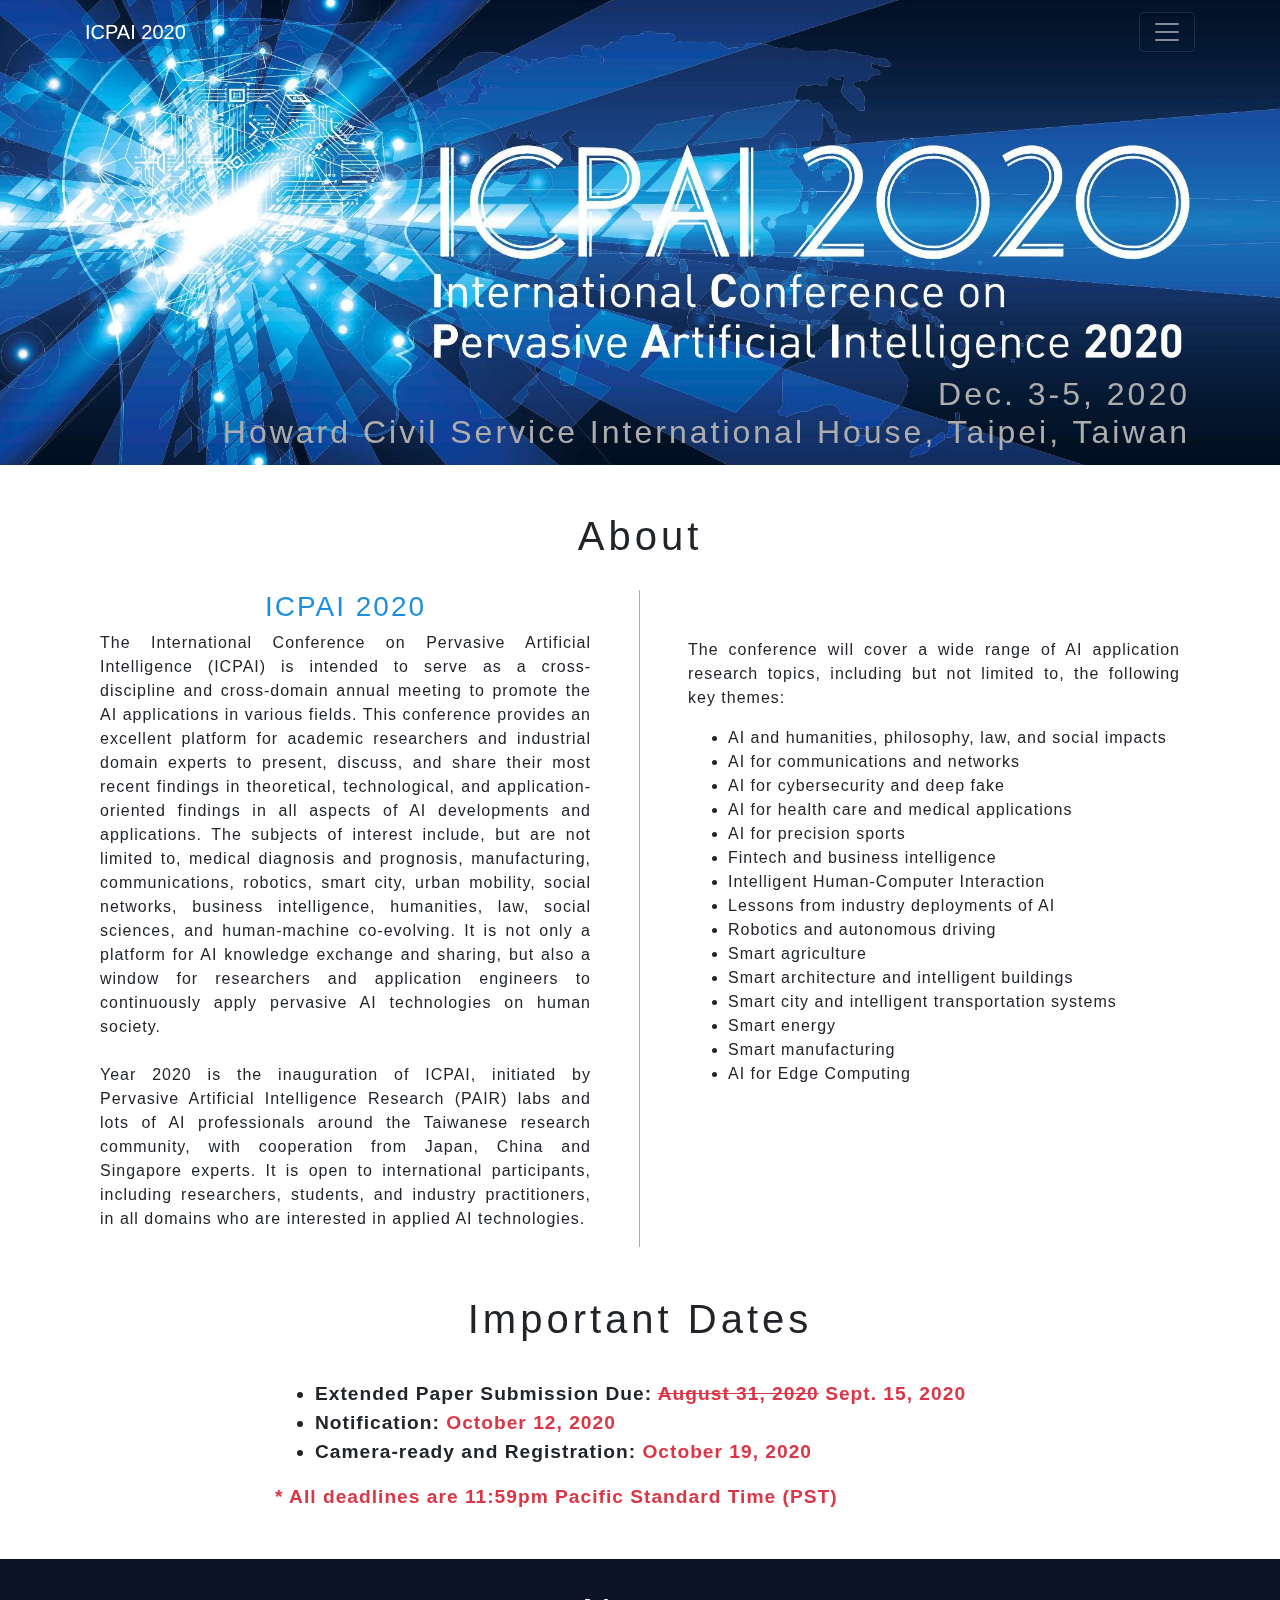
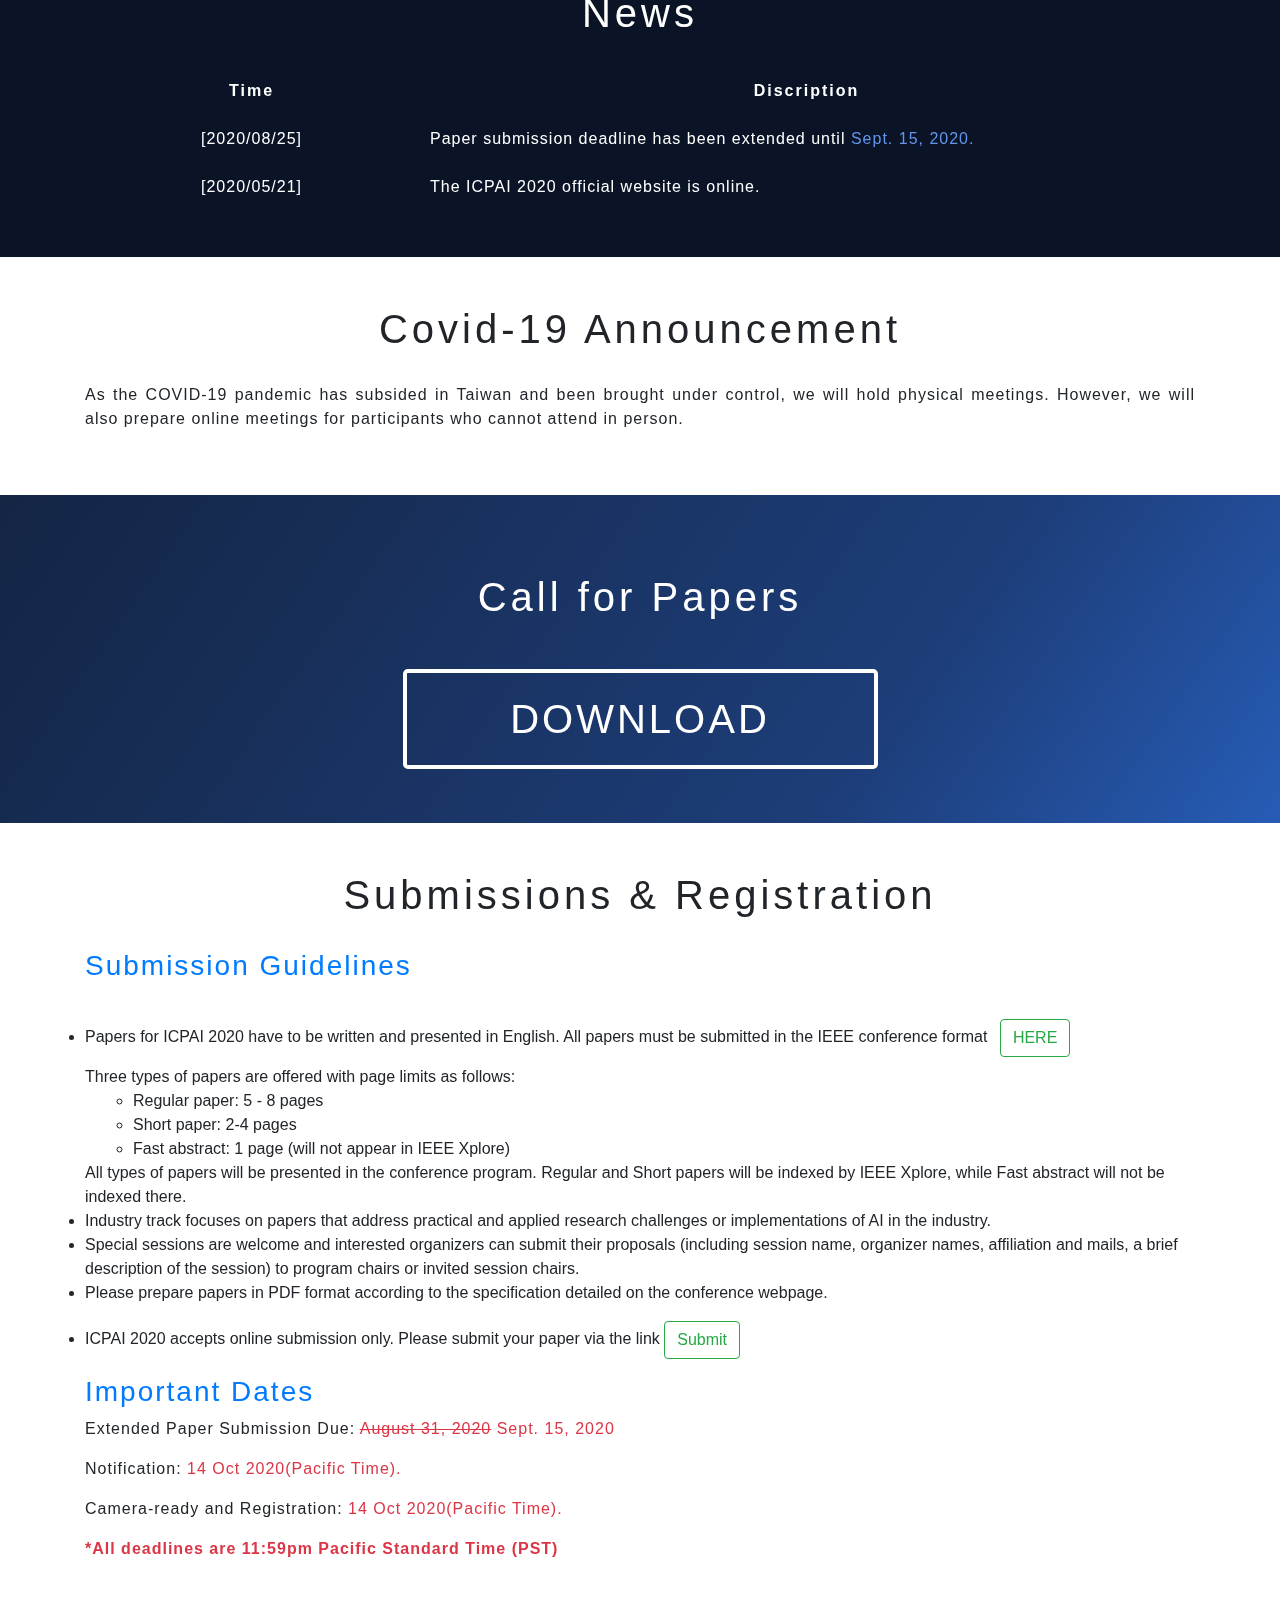
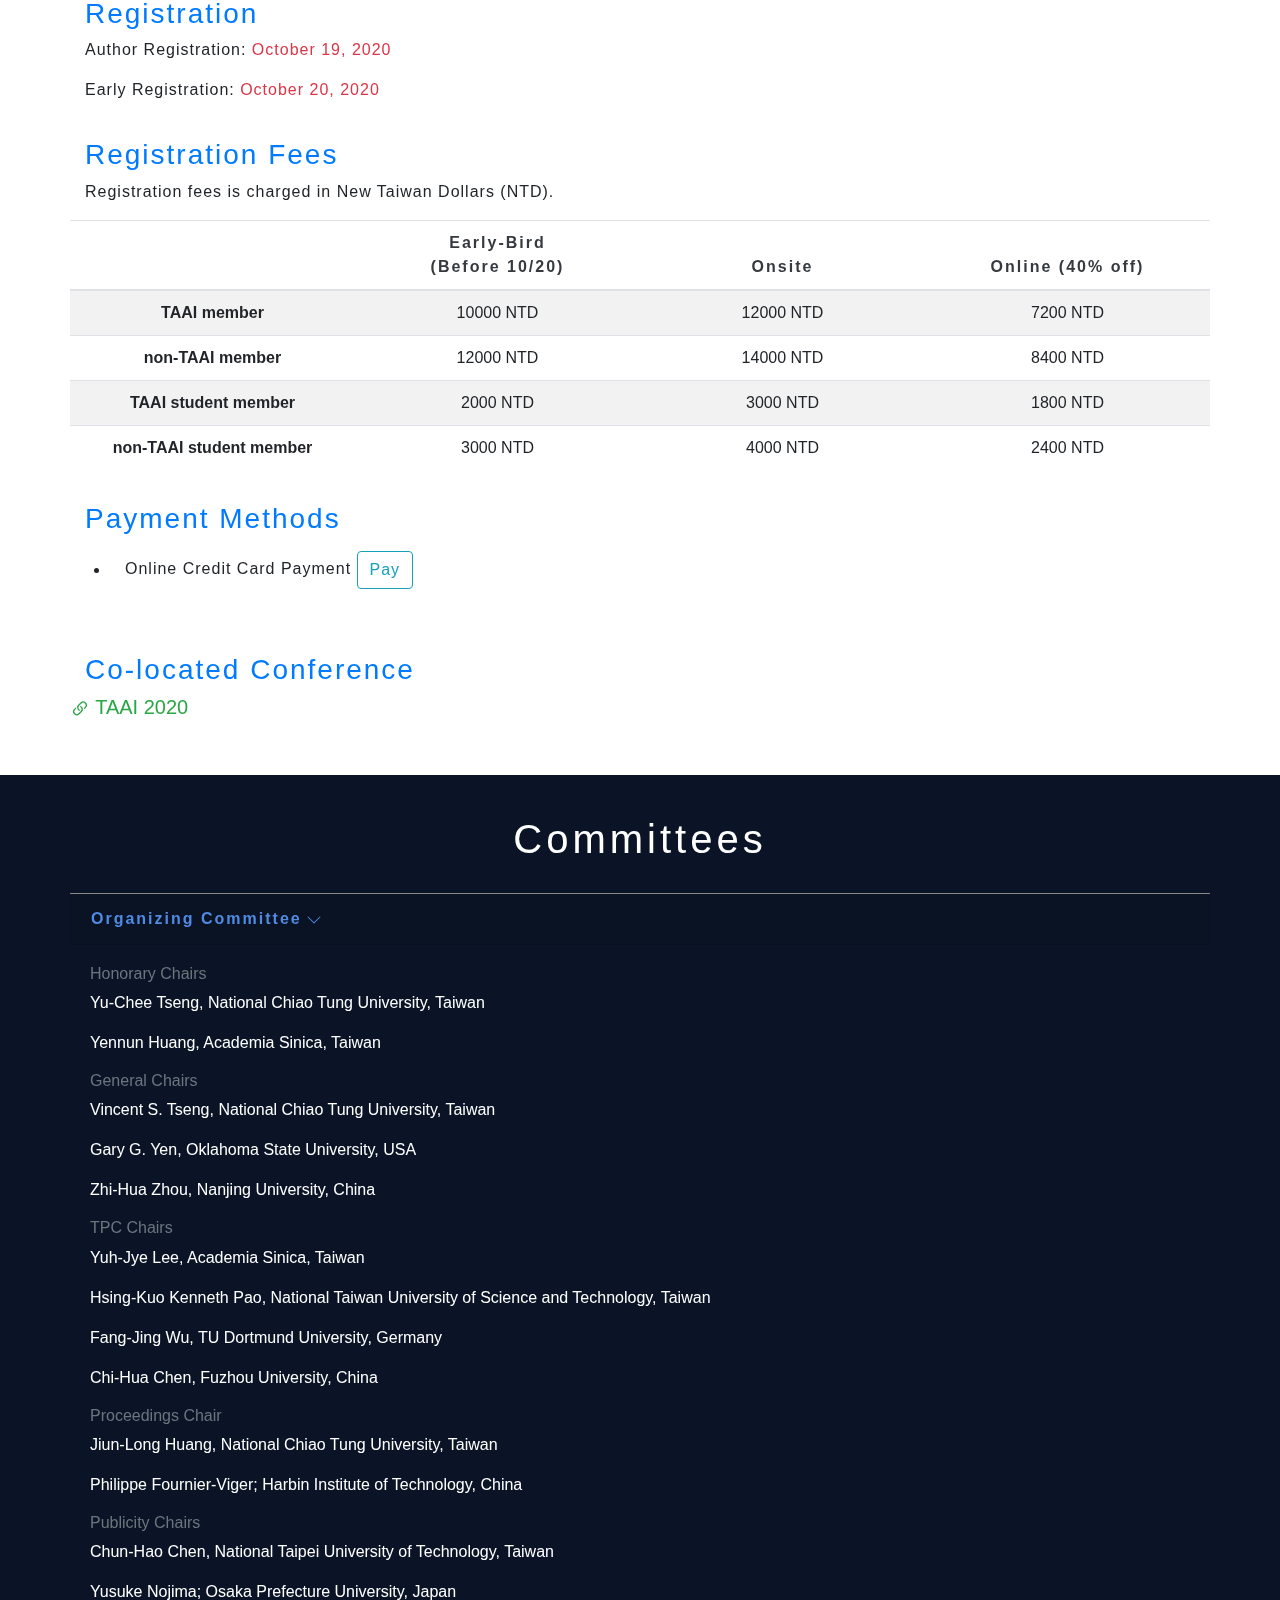
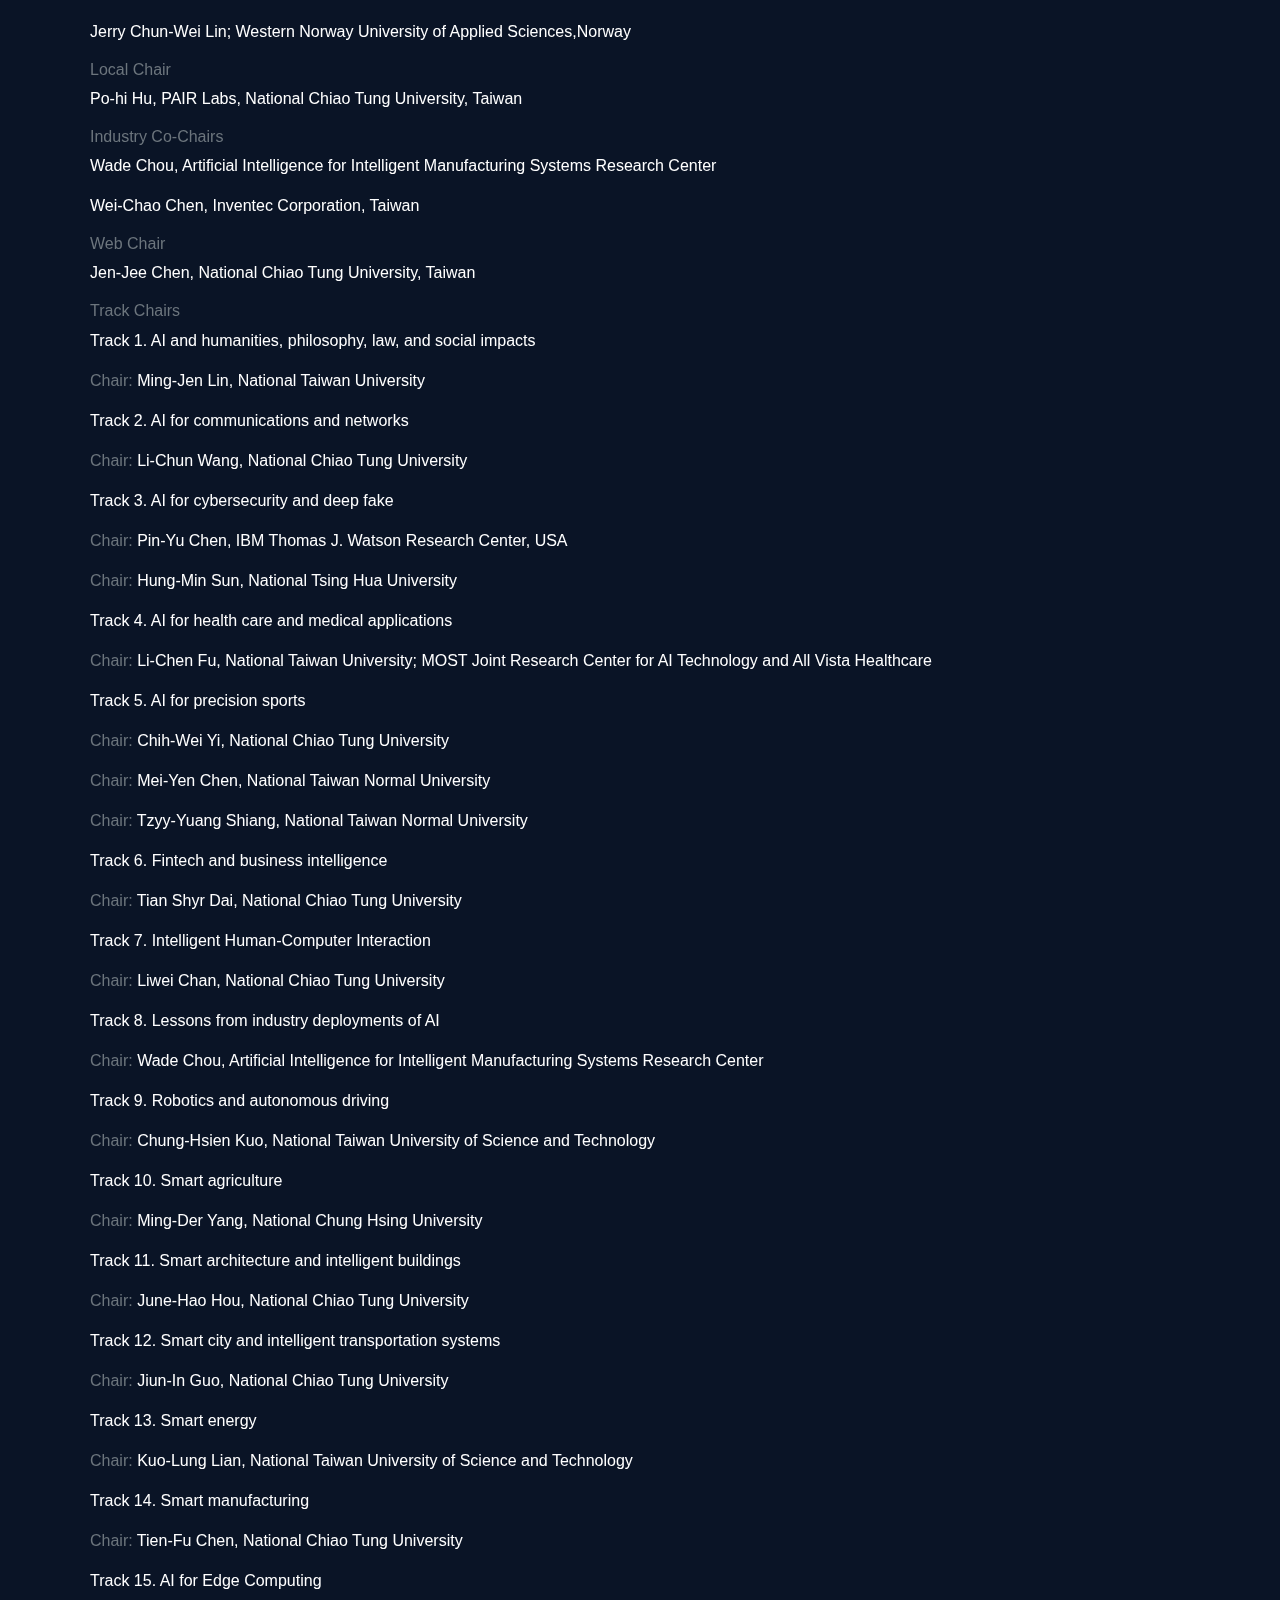
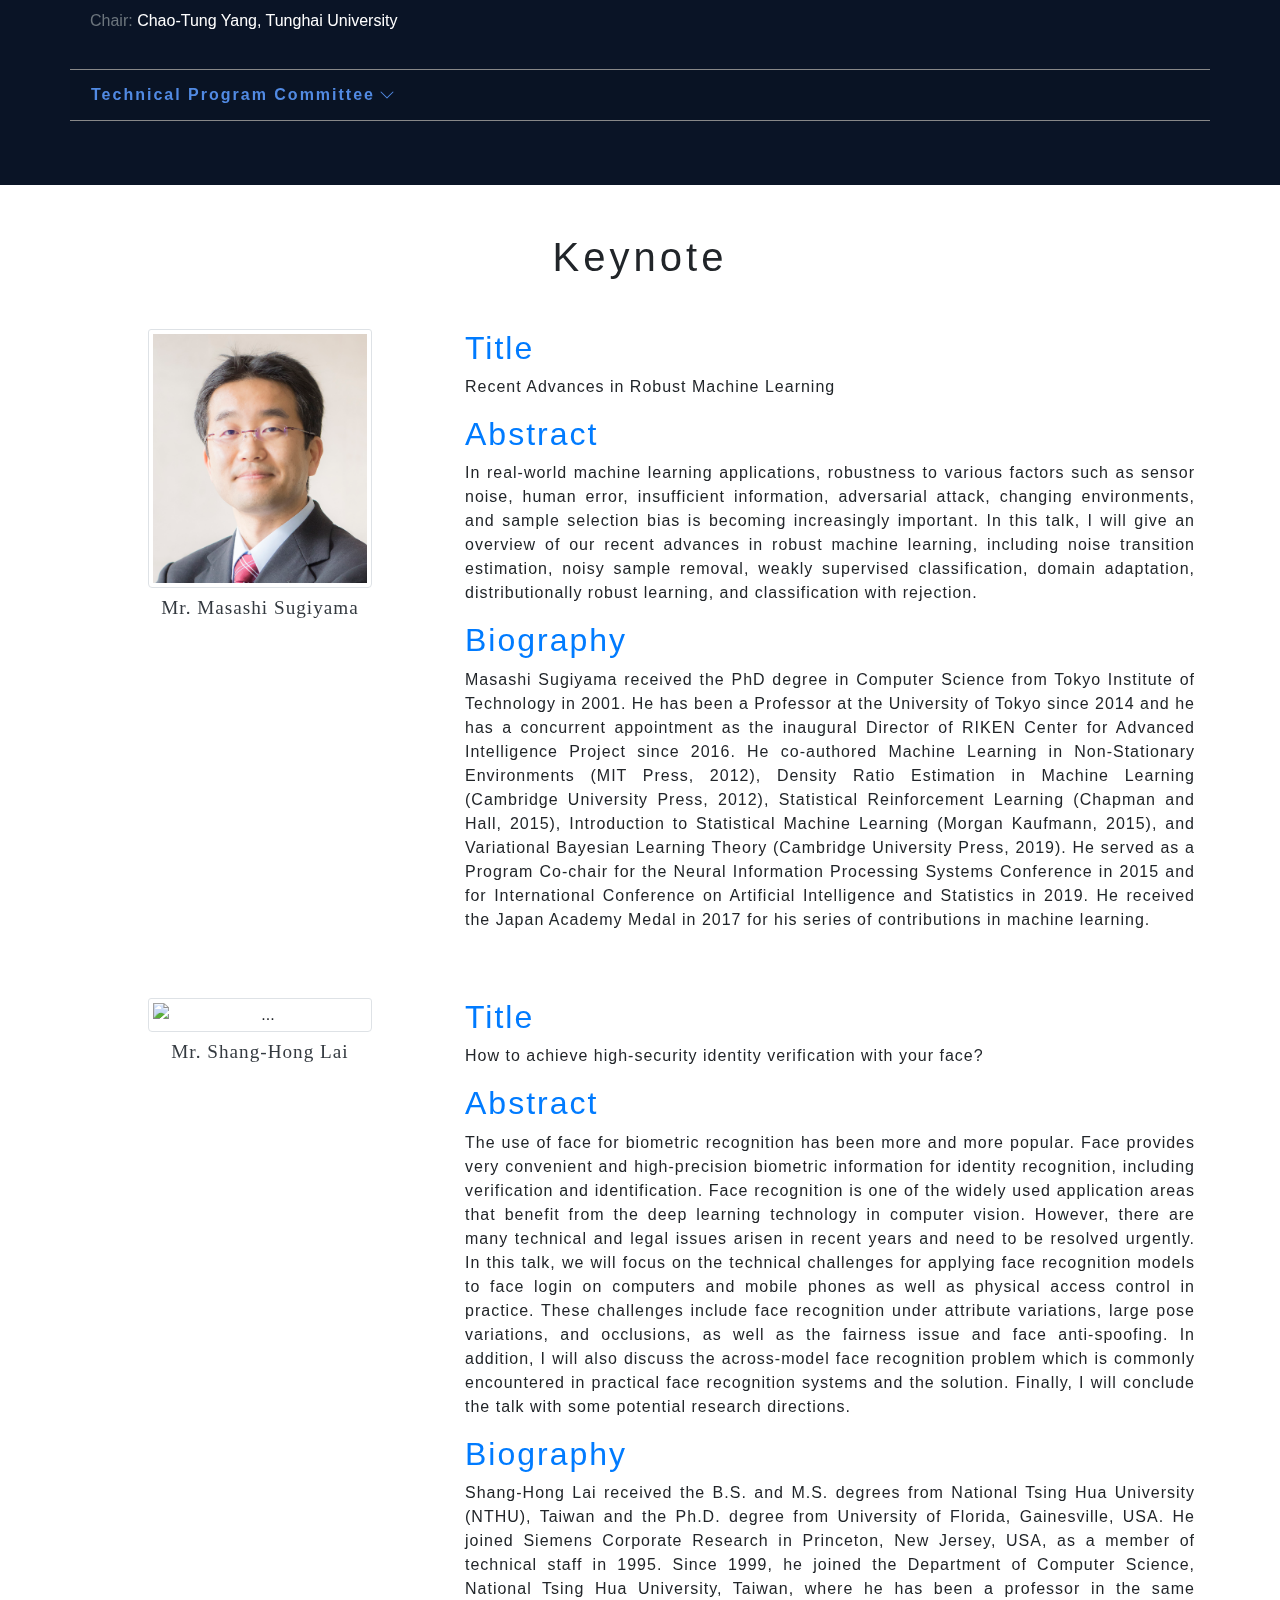
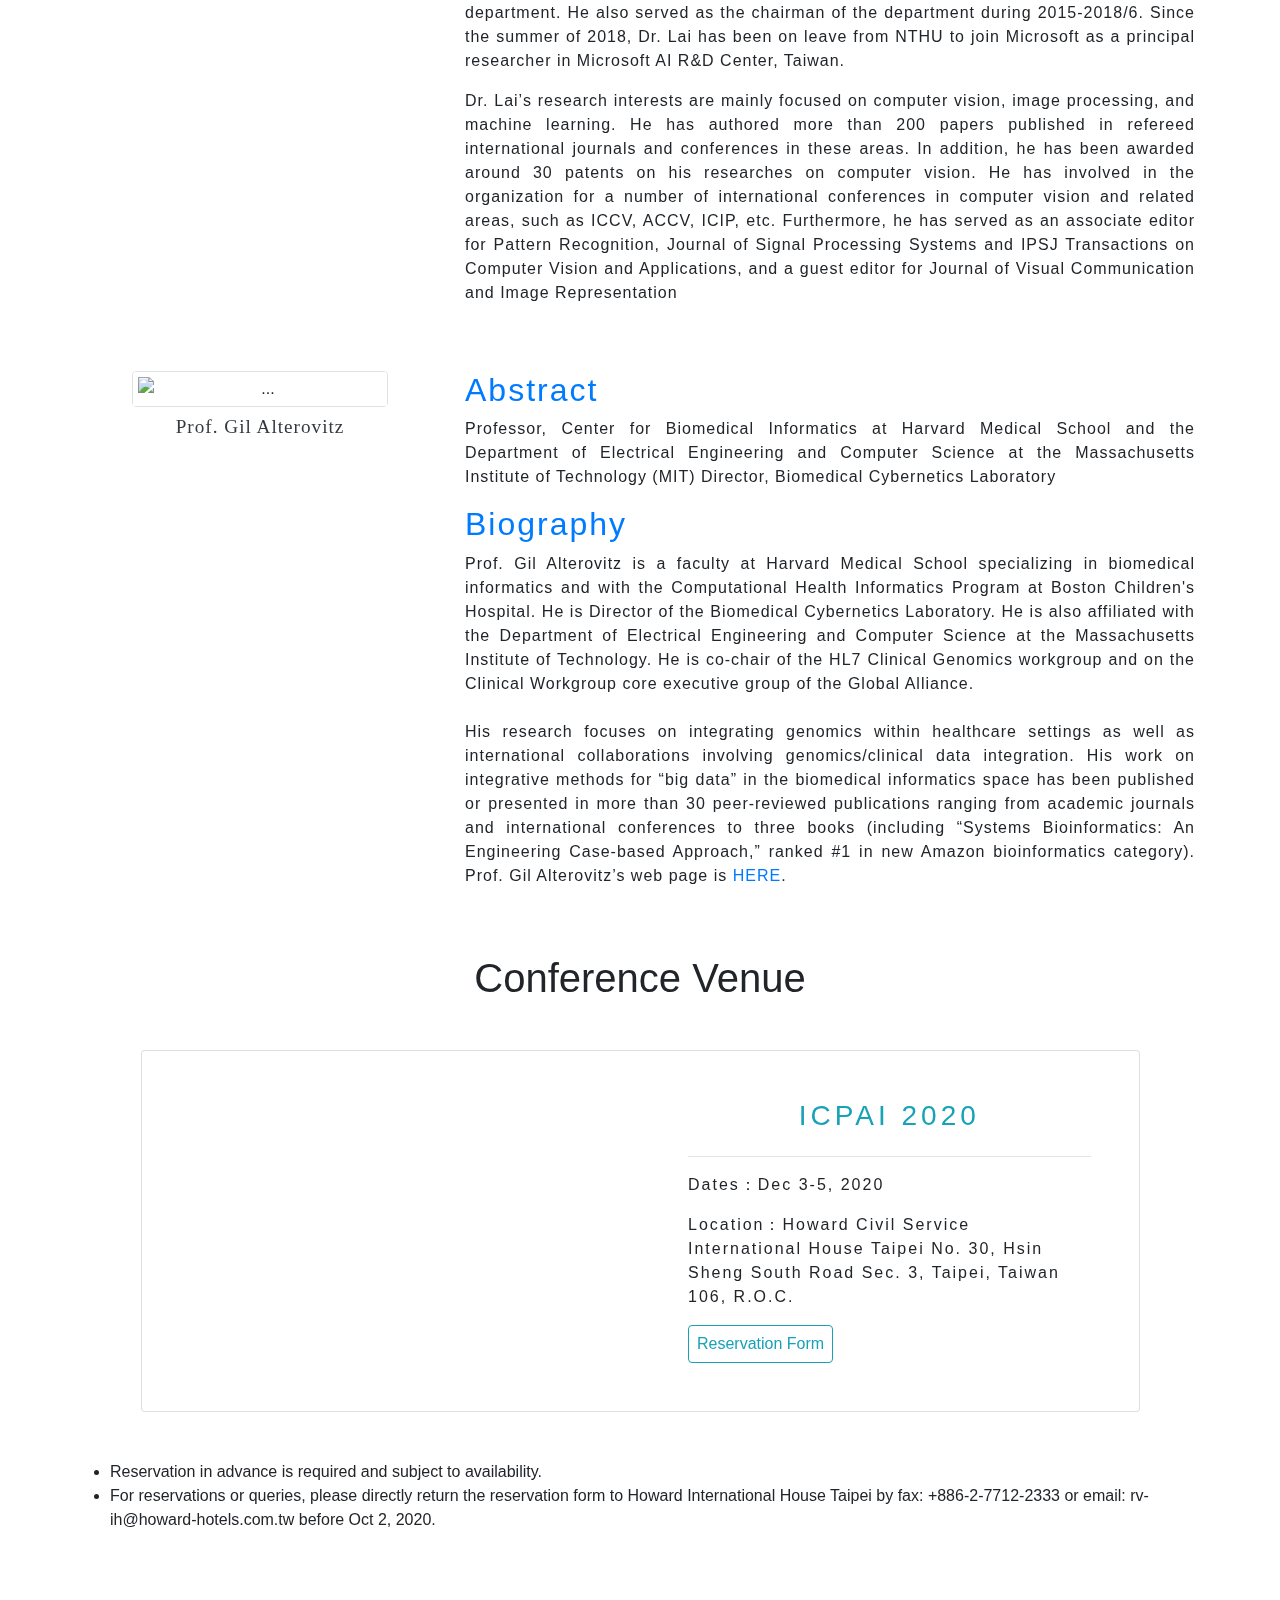
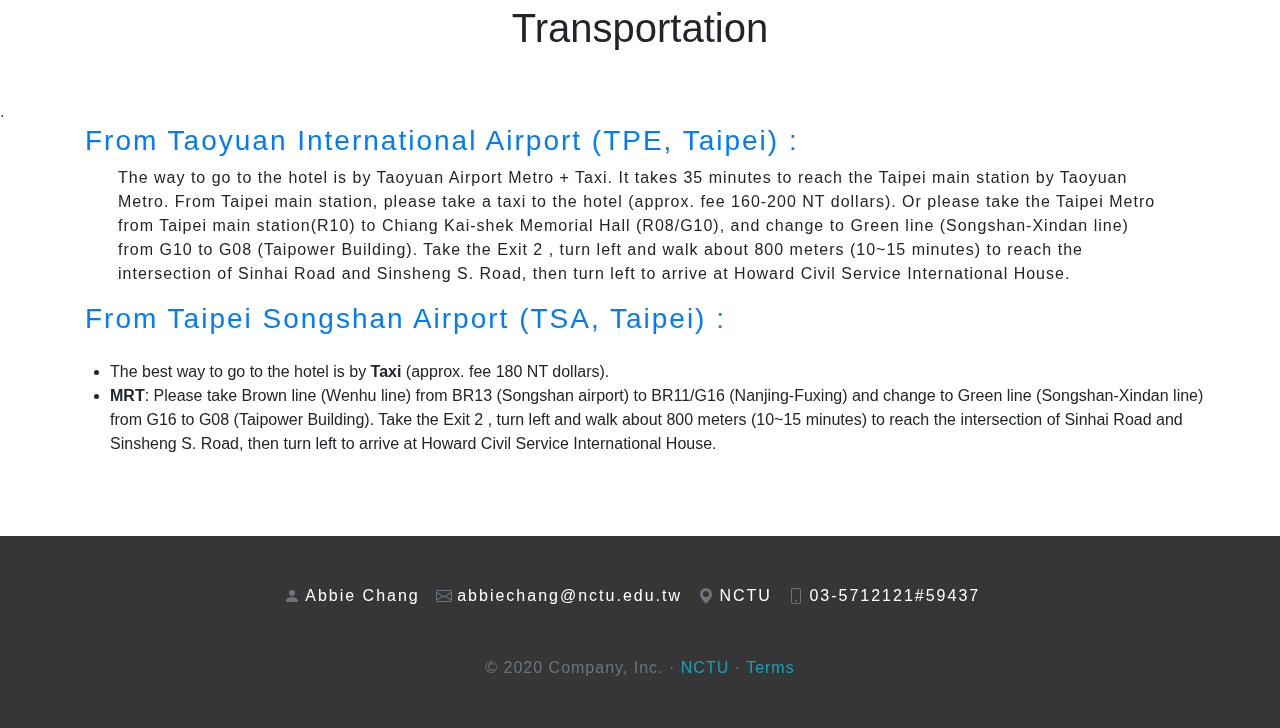
==== index.html @ a346cf5e "Update index.html" ====
<!doctype html>
<html lang="en">

<head>
    <!-- Required meta tags -->
    <meta charset="utf-8" />
    <meta name="viewport" content="width=device-width, initial-scale=1, shrink-to-fit=no" />
    <link type="text/css" rel="stylesheet" href="style/main.css" />
    <!-- Bootstrap CSS -->
    <link rel="stylesheet" href="https://stackpath.bootstrapcdn.com/bootstrap/4.4.1/css/bootstrap.min.css"
        integrity="sha384-Vkoo8x4CGsO3+Hhxv8T/Q5PaXtkKtu6ug5TOeNV6gBiFeWPGFN9MuhOf23Q9Ifjh" crossorigin="anonymous" />

    <title>ICPAI2020</title>

    <style type="text/css">
        .header-div {
            text-align: right;
        }

        .header-div h1 {
            margin: -90px 90px 60px 0px;
            color: #adadad;
            letter-spacing: 3px;
            font-size: 2rem;
        }

        @media (max-width: 1024px) {
            .header-div h1 {
                margin: -60px 20px 30px 0px;
                letter-spacing: 2px;
                font-size: 1.5rem;
            }
        }

        @media (max-width: 768px) {
            .news_section {
                padding: 50px 0px;
            }

            .back2top {
                display: none;
            }

            .Accommodationtitle {
                font-size: 2rem;
            }

            .Accommodationtitle2 {
                font-size: 1.5rem;
            }

            .about_section_left {
                border: 0;
            }

            .header-div h1 {
                margin: -30px 10px 30px 0px;
                letter-spacing: 1px;
                font-size: 0.5rem;
            }
        }
    </style>
</head>

<body data-spy="scroll" data-target="#navbar">
    <nav id="navbar" class="navbar navbar-dark fixed-top text-center" role="navigation">
        <div class="container my-1">
            <a class="navbar-brand" href="#"> ICPAI 2020</a>
            <button class="navbar-toggler nav_bottom" type="button" data-toggle="collapse"
                data-target="#navbarSupportedContent" aria-controls="navbarSupportedContent" aria-expanded="false"
                aria-label="Toggle navigation">
                <span class="navbar-toggler-icon"></span>
            </button>
        </div>
        <div class="collapse navbar-collapse" id="navbarSupportedContent">
            <ul class="nav nav-pills container">
                <li class="nav-item" navTo="About">
                    <a class="nav-link text-white" href="#About">About</a>
                </li>
                <li class="nav-item" navTo="Important">
                    <a class="nav-link text-white" href="#Important">Important Date</a>
                </li>
                <li class="nav-item" navTo="News">
                    <a class="nav-link text-white" href="#News">News</a>
                </li>
                <!--li class="nav-item" navTo="Schedule">
                        <a class="nav-link text-white" href="#Schedule">Schedule</a>
                    </li-->
                <li class="nav-item" navTo="CFP">
                    <a class="nav-link text-white" href="#CFP">CFP</a>
                </li>
                <li class="nav-item" navTo="SR">
                    <a class="nav-link text-white" href="#SR">Submission/Registration</a>
                </li>
                <li class="nav-item" navTo="Committees">
                    <a class="nav-link text-white" href="#Committees">Committess</a>
                </li>
                <!--li class="nav-item" navTo="Keynote">
                        <a class="nav-link text-white" href="#Keynote">Keynote</a>
                    </li-->
                <!--li class="nav-item" navTo="Invited">
                        <a class="nav-link text-white" href="#Invited">Invited Talks</a>
                    </li-->
                <li class="nav-item" navTo="Venue">
                    <a class="nav-link text-white" href="#Venue">Venue</a>
                </li>
                <!-- <li class="nav-item" navTo="Info">
                        <a class="nav-link text-white" href="#Info">Information</a>
                    </li> -->
                <!--li class="nav-item" navTo="Patron">
                        <a class="nav-link text-white" href="#Patron">Patrons</a>
                    </li-->
                <!-- <li class="nav-item" navTo="Accommodation">
                        <a class="nav-link text-white" href="#Accommodation">Accommodation</a>
                    </li>    -->

                <!-- <li class="nav-item" >
                        <a class="btn btn-success" href="#" role="button">Sign up</a>
                    </li>    -->
            </ul>
        </div>
    </nav>

    <div class="jumbotron-fluid header-div">
        <img src="images/icpai.jpg" style="width:100%" class="img-fluid">
        <h1>Dec. 3-5, 2020<br>Howard Civil Service International House, Taipei, Taiwan</h1>
    </div>

    <div data-spy="scroll" data-target="#navbar" data-offset-top="160"></div>

    <section id="About" class="section">
        <h1 class="section_title">About</h1>
        <div class="container">
            <div class="row m-auto">
                <div class="col-12 col-md-6 pr-md-5 about_section_left m-auto">
                    <h3 class="text-center secondary_title">ICPAI 2020</h3>
                    <p class="text-justify text-body content">
                        The International Conference on Pervasive Artificial Intelligence (ICPAI) is intended to serve
                        as a
                        cross-discipline and cross-domain annual meeting to promote the AI applications in various
                        fields. This
                        conference provides an excellent platform for academic researchers and industrial domain experts
                        to present,
                        discuss, and share their most recent findings in theoretical, technological, and
                        application-oriented
                        findings in all aspects of AI developments and applications.
                        The subjects of interest include, but are not limited to, medical diagnosis and prognosis,
                        manufacturing,
                        communications, robotics, smart city, urban mobility, social networks, business intelligence,
                        humanities,
                        law, social sciences, and human-machine co-evolving. It is not only a platform for AI knowledge
                        exchange and
                        sharing, but also a window for researchers and application engineers to continuously apply
                        pervasive AI
                        technologies on human society.<br><br>
                        Year 2020 is the inauguration of ICPAI, initiated by Pervasive Artificial Intelligence Research
                        (PAIR) labs
                        and lots of AI professionals around the Taiwanese research community, with cooperation from
                        Japan, China and
                        Singapore experts. It is open to international participants, including researchers, students,
                        and industry
                        practitioners, in all domains who are interested in applied AI technologies.
                    </p>
                </div>
                <div class="col-12 col-md-6 pl-md-5  mt-5">
                    <p class="text-justify text-body content">
                        The conference will cover a wide range of AI application research topics, including but not
                        limited to, the following key themes:<br>
                    <ul class="text-body content">
                        <li>AI and humanities, philosophy, law, and social impacts</li>
                        <li>AI for communications and networks</li>
                        <li>AI for cybersecurity and deep fake</li>
                        <li>AI for health care and medical applications</li>
                        <li>AI for precision sports</li>
                        <li>Fintech and business intelligence</li>
                        <li>Intelligent Human-Computer Interaction</li>
                        <li>Lessons from industry deployments of AI</li>
                        <li>Robotics and autonomous driving</li>
                        <li>Smart agriculture</li>
                        <li>Smart architecture and intelligent buildings</li>
                        <li>Smart city and intelligent transportation systems </li>
                        <li>Smart energy</li>
                        <li>Smart manufacturing</li>
                        <li>AI for Edge Computing</li>
                    </ul>
                    </p>
                </div>
            </div>
        </div>
    </section>


    <section id="Important">
        <div class="container my-5">
            <div class="row">
                <div class="col-12 col-md-8 m-auto">
                    <h1 class="section_title text-center mb-2">Important Dates</h1>
                    <span class="col-12  text-body content submission_content"
                        style="font-weight:bold;font-size:1.2rem">
                        <ul>
                            <li>
                                Extended Paper Submission Due: <span class="text-danger"><s>August 31, 2020</s> Sept.
                                    15, 2020
                                </span>
                            </li>
                            <li>
                                Notification: <span class="text-danger">October 12, 2020</span>
                            </li>
                            <li>
                                Camera-ready and Registration: <span class="text-danger">October 19, 2020</span>
                            </li>
                        </ul>
                        <span class="text-danger font-weight-bold">* All deadlines are 11:59pm Pacific Standard Time
                            (PST)</span>
                    </span>
                </div>
            </div>
        </div>
    </section>

    <section id="News" class="section news_section">
        <div class="container">
            <div class="row">
                <div class="col-12 col-md-12">
                    <h1 class="section_title text-white section_title">News</h1>
                    <table id="news_table" class="table table-borderless">
                        <thead class="secondary_title">
                            <tr>
                                <th scope="col" class="time_row1 text-white">Time</th>
                                <th scope="col" class="text-white">Discription</th>
                            </tr>
                        </thead>
                        <tbody class="text-white content">
                            <tr>
                                <td>[2020/08/25]</td>
                                <td>Paper submission deadline has been extended until <span
                                        style="color:cornflowerblue;">Sept. 15, 2020.</span></td>
                            </tr>
                            <tr>
                                <td>[2020/05/21]</td>
                                <td>The ICPAI 2020 official website is online.</td>
                            </tr>
                        </tbody>
                    </table>
                </div>
            </div>
        </div>
    </section>

    <section>
        <div class="container my-5">
            <div class="row">
                <div class="col-12">
                    <h1 class="section_title">Covid-19 Announcement</h1>
                    <p class="text-justify text-body content">
                        As the COVID-19 pandemic has subsided in Taiwan and been brought under control, we will hold
                        physical meetings. However, we will also prepare online meetings for participants who cannot
                        attend in person.
                    </p>
                </div>
            </div>
        </div>
    </section>

    <!-- <section id="Schedule" class="section">
            <h1 class="section_title">Conference Schedule</h1>
            <div class="container">
                <div class="row justify-content-center secondary_title font-weight-bold">
                    <div id="schedule-date1" class="schedule_date_foucs col-10 col-md-2">2020/12/03</div>
                    <div id="schedule-date2" class="schedule_date col-10 col-md-2">2020/12/04</div>
                    <div id="schedule-date3" class="schedule_date col-10 col-md-2">2020/12/05</div>
                </div>
                <div class="row">
                    <table id="schedule-table1" class="table table-striped content">
                        <thead class="secondary_title text-dark">
                            <tr>
                                <th scope="col" class="time_row2">Time</th>
                                <th scope="col" class="text-center">Program</th>
                            </tr>
                        </thead>
                        <tbody class="content">
                            <tr>
                                <td>09:00~10:00</td>
                                <td>Lorem ipsum dolor sit amet consectetur adipisicing elit. Dolorem, dignissimos sed. Maiores debitisipsam iste?</td>
                            </tr>
                            <tr>
                                <td>10:00~12:00</td>
                                <td>Lorem ipsum dolor sit amet consectetur adipisicing elit. Consectetur sed at laborum.</td>
                            </tr>
                            <tr>
                                <td>12:00~13:30</td>
                                <td>Lorem ipsum dolor sit amet consectetur adipisicing elit. Unde sit nihil fuga at quis.</td>
                            </tr>
                            <tr>
                                <td colspan="2">TBD</td>
                            </tr>
                        </tbody>
                        </table>
                        <table id="schedule-table2" class="table table-striped" style="display: none;">
                        <thead class="secondary_title text-dark">
                            <tr>
                                <th scope="col" class="time_row2">Time</th>
                                <th scope="col" class="text-center">Program</th>
                            </tr>
                        </thead>
                        <tbody class="content">
                            <tr>
                                <td>09:00~10:00</td>
                                <td>Lorem ipsum dolor sit amet consectetur adipisicing elit. Dolorem, dignissimos sed. Maiores debitisipsam iste?</td>
                            </tr>
                            <tr>
                                <td>10:00~12:00</td>
                                <td>Lorem ipsum dolor sit amet consectetur adipisicing elit. Consectetur sed at laborum.</td>
                            </tr>
                            <tr>
                                <td>12:00~13:30</td>
                                <td>Lorem ipsum dolor sit amet consectetur adipisicing elit. Unde sit nihil fuga at quis.</td>
                            </tr>
                            <tr>
                                <td>13:30~15:00</td>
                                <td>Lorem, ipsum dolor sit amet consectetur adipisicing elit. Doloremque recusandae adipisci enim mollitiacorrupti temporibus doloribus autem?</td>
                            </tr>
                            <tr>
                                <td>15:00~16:30</td>
                                <td>Lorem ipsum dolor sit amet consectetur adipisicing elit. Enim.</td>
                            </tr>
                            <tr>
                                <td>16:30~17:30</td>
                                <td>Lorem ipsum dolor sit amet consectetur, adipisicing elit. Aliquam amet soluta officia labore?</td>
                            </tr>
                            <tr>
                                <td colspan="2">TBD</td>
                            </tr>
                        </tbody>
                    </table>
                    <table id="schedule-table3" class="table table-striped" style="display: none;">
                        <thead class="secondary_title text-dark">
                            <tr>
                                <th scope="col" class="time_row2">Time</th>
                                <th scope="col" class="text-center">Program</th>
                            </tr>
                        </thead>
                        <tbody class="content">
                            <tr>
                                <td>09:00~10:00</td>
                                <td>Lorem ipsum dolor sit amet consectetur adipisicing elit. Dolorem, dignissimos sed. Maiores debitisipsam iste?</td>
                            </tr>
                            <tr>
                                <td>10:00~12:00</td>
                                <td>Lorem ipsum dolor sit amet consectetur adipisicing elit. Consectetur sed at laborum.</td>
                            </tr>
                            <tr>
                                <td>12:00~13:30</td>
                                <td>Lorem ipsum dolor sit amet consectetur adipisicing elit. Unde sit nihil fuga at quis.</td>
                            </tr>
                            <tr>
                                <td>13:30~15:00</td>
                                <td>Lorem, ipsum dolor sit amet consectetur adipisicing elit. Doloremque recusandae adipisci enim mollitia corrupti temporibus doloribus autem?</td>
                            </tr>
                            <tr>
                                <td>15:00~16:30</td>
                                <td>Lorem ipsum dolor sit amet consectetur adipisicing elit. Enim.</td>
                            </tr>
                            <tr>
                                <td>16:30~17:30</td>
                                <td>Lorem ipsum dolor sit amet consectetur, adipisicing elit. Aliquam amet soluta officia labore?</td>
                            </tr>
                            <tr>
                                <td>17:30~19:30</td>
                                <td>Lorem ipsum dolor sit, amet consectetur adipisicing elit. Mollitia, perspiciatis nisi! Rem aspernaturvel reprehenderit eveniet eos dicta?</td>
                            </tr>
                            <tr>
                                <td>19:30~20:00</td>
                                <td>Lorem ipsum dolor sit amet consectetur adipisicing elit.</td>
                            </tr>
                            <tr>
                                <td colspan="2">TBD</td>
                            </tr>
                        </tbody>
                    </table>
                </div>
            </div>
        </section> -->

    <section id="CFP" class="section CFP_section my-5">
        <h1 class="section_title text-white my-5">Call for Papers</h1>
        <div class="container">
            <div class="row justify-content-center">
                <button type="button" class="col-12 col-md-5 CFP_button mb-4">
                    <a href="POSTER_ICPAI2020v8.pdf">DOWNLOAD</a>
                </button>
                <br>
                <!-- h3 class="CFP_title col-12 text-center text-white secondary_title">Paper Submission Guideline</h3 -->
                <!-- <p class="CFP_content col-12 text-center text-white">
                        Submission format of the paper is "PDF Format" (up to 5 pages) with the standard IEEE format.<br>
                        Standard IEEE Conference templates for Microsoft Word or LaTeX formats can be found at:
                        <a class="text-success" href="#">HERE</a>
                        TBD
                    </p> -->
            </div>
        </div>
    </section>

    <section id="SR" class="section my-5">
        <h1 class="section_title">Submissions & Registration</h1>
        <div class="container">
            <div class="row">
                <h3 class="col-12 text-primary secondary_title">Submission Guidelines</h3>
                <p class="col-12 text-body content submission_content">
                    <!-- Authors are invited to submit full paper (5 pages) or extended abstract (2 pages) in PDF with the standardIEEE format.<br>
                        All papers must be submitted electronically, in PDF format, and uploaded on EDAS.<br>
                        The direct link for paper submission is
                        <a class="text-success" href="#">HERE</a> -->
                <ul class="col-12 text-body">
                    <li>Papers for ICPAI 2020 have to be written and presented in English. All papers must be submitted
                        in the IEEE conference format
                        <a type="button"
                            href="https://www.ieee.org/conferences/publishing/templates.html?fbclid=IwAR3lhLCM10f2Wrf52q5QmQQbnTknRpdAhj5VhlXc4vxmmx6NxC-neOtiyt0"
                            class="btn btn-outline-success m-2" style="border-width: 1.5px;">HERE</a><br>
                        Three types of papers are offered with page limits as follows:
                    </li>
                    <li class="ml-5" style="list-style-type:circle;">Regular paper: 5 - 8 pages</li>
                    <li class="ml-5" style="list-style-type:circle;">Short paper: 2-4 pages</li>
                    <li class="ml-5" style="list-style-type:circle;">Fast abstract: 1 page (will not appear in IEEE
                        Xplore)</li>
                    All types of papers will be presented in the conference program. Regular and Short papers will be
                    indexed by IEEE Xplore, while Fast abstract will not be indexed there.

                    <li>Industry track focuses on papers that address practical and applied research challenges or
                        implementations of AI in the industry.</li>
                    <li>Special sessions are welcome and interested organizers can submit their proposals (including
                        session name, organizer names, affiliation and mails, a brief description of the session) to
                        program chairs or invited session chairs.</li>
                    <li>Please prepare papers in PDF format according to the specification detailed on the conference
                        webpage.</li>
                    <li class="mt-3">ICPAI 2020 accepts online submission only. Please submit your paper via the link
                        <strong>
                            <a type="button" href="https://cmt3.research.microsoft.com/ICPAI2020/Submission/Index"
                                class="btn btn-outline-success" style="border-width: 1.5px;">Submit</a>
                        </strong>
                    </li>
                </ul>
                </p>

                <h3 class="col-12 text-primary secondary_title">Important Dates</h3>
                <span class="col-12 text-body content submission_content">
                    <p>
                        Extended Paper Submission Due: <span class="text-danger"><s>August 31, 2020</s> Sept. 15, 2020
                        </span>
                    </p>
                    <p>
                        Notification: <span class="text-danger">14 Oct 2020(Pacific Time).</span>
                    </p>
                    <p>
                        Camera-ready and Registration: <span class="text-danger">14 Oct 2020(Pacific Time).</span>
                    </p>
                    <p>
                        <span class="text-danger font-weight-bold">*All deadlines are 11:59pm Pacific Standard Time
                            (PST)</span>
                    </p>
                </span>
                <h3 class="col-12 text-primary secondary_title">Registration</h3>
                <span class="col-12 text-body content submission_content">
                    <!-- <h5>Registration Links</h5>
                        <ul>
                            <li>Attendees from Japan please register <a class="text-success" href="#">HERE</a></li>
                            <li>Attendees from Korea please register <a class="text-success" href="#">HERE</a></li>
                            <li>Attendees from Singapore please register <a class="text-success" href="#">HERE</a></li>
                            <li>Attendees from Taiwan & other countries please register <a class="text-success" href="#">HERE</a></li>
                        </ul>
                        <h6>Author Registration Deadline : 2018/07/08</h6>
                        <h6>Participant Registration Deadline : 2018/07/22</h6>
                        <p>
                            AT LEAST ONE AUTHOR of each paper should register for the conference with FULL REGISTRATION.<br>
                            ONE FULL REGISTRATION covers ONLY ONE PAPER which you coauthor.<br>
                            If the registrant is a coauthor to multiple papers, each of the papers must have different full
                            registrations associated with them.<br>
                            The paper may not be included in the proceedings if none of the authors of the paper are registered under a
                            full registration.<br>
                            Each registration fee includes proceeding (USB) & program abstract, lunches, and conference banquet.<br>
                        </p>
                        <p>For more information about registration, please contact
                            <b>
                                HSBC:
                                <a href="mailto:XXXXXXXX@gmail.com" class="text-success" href="#">XXXXXXXX@gmail.com</a>
                            </b>
                        </p> -->
                    <p>Author Registration: <span class="text-danger">October 19, 2020</span></p>
                    <p> Early Registration: <span class="text-danger">October 20, 2020</span></p>
                </span>
                <h3 class="col-12 text-primary secondary_title mb-2">Registration Fees</h3>
                <p class="col-12 content text-body">Registration fees is charged in New Taiwan Dollars (NTD).</p>
                <table class="table table-striped submission_table">
                    <thead class="secondary_title text-dark">
                        <tr>
                            <th scope="col" style="width:25%;"></th>
                            <th scope="col" style="width:25%;">Early-Bird</br>(Before 10/20)</th>
                            <th scope="col" style="width:25%;">Onsite</th>
                            <th scope="col" style="width:25%;">Online (40% off)</th>
                        </tr>
                    </thead>
                    <tbody>
                        <tr>
                            <th scope="row">TAAI member</th>
                            <td>10000 NTD</td>
                            <td>12000 NTD</td>
                            <td>7200 NTD</td>
                        </tr>
                        <tr>
                            <th scope="row">non-TAAI member</th>
                            <td>12000 NTD</td>
                            <td>14000 NTD</td>
                            <td>8400 NTD</td>
                        </tr>
                        <tr>
                            <th scope="row">TAAI student member</th>
                            <td>2000 NTD</td>
                            <td>3000 NTD</td>
                            <td>1800 NTD</td>
                        </tr>
                        <tr>
                            <th scope="row">non-TAAI student member</th>
                            <td>3000 NTD</td>
                            <td>4000 NTD</td>
                            <td>2400 NTD</td>
                        </tr>
                    </tbody>
                </table>

                <h3 class="col-12 text-primary secondary_title my-3">Payment Methods</h3>
                <ul>

                    <li class="col-12 content text-body">Online Credit Card Payment
                        <strong>
                            <a type="button" href="http://icpai2020-esunbank.taai.org.tw/" class="btn btn-outline-info"
                                style="border-width: 1.5px;">Pay</a>
                        </strong>
                    </li>

                </ul>

                <h3 class="col-12 text-primary secondary_title mb-2 mt-5">Co-located Conference</h3>
                <h5 class="text-center">
                    <a class="text-success" href="https://taai2020.github.io/">
                        <svg class="bi bi-link-45deg text-success" width="1em" height="1em" viewBox="0 0 16 16"
                            fill="currentColor" xmlns="http://www.w3.org/2000/svg">
                            <path
                                d="M4.715 6.542L3.343 7.914a3 3 0 1 0 4.243 4.243l1.828-1.829A3 3 0 0 0 8.586 5.5L8 6.086a1.001 1.001 0 0 0-.154.199 2 2 0 0 1 .861 3.337L6.88 11.45a2 2 0 1 1-2.83-2.83l.793-.792a4.018 4.018 0 0 1-.128-1.287z" />
                            <path
                                d="M5.712 6.96l.167-.167a1.99 1.99 0 0 1 .896-.518 1.99 1.99 0 0 1 .518-.896l.167-.167A3.004 3.004 0 0 0 6 5.499c-.22.46-.316.963-.288 1.46z" />
                            <path
                                d="M6.586 4.672A3 3 0 0 0 7.414 9.5l.775-.776a2 2 0 0 1-.896-3.346L9.12 3.55a2 2 0 0 1 2.83 2.83l-.793.792c.112.42.155.855.128 1.287l1.372-1.372a3 3 0 0 0-4.243-4.243L6.586 4.672z" />
                            <path
                                d="M10 9.5a2.99 2.99 0 0 0 .288-1.46l-.167.167a1.99 1.99 0 0 1-.896.518 1.99 1.99 0 0 1-.518.896l-.167.167A3.004 3.004 0 0 0 10 9.501z" />
                        </svg>
                        TAAI 2020
                    </a>
                </h5>

                <!-- <ul>
                        <li class="col-12 text-body content submission_content">單一註冊，皆可拿到兩邊的proceeding</li>
                        <li class="col-12 text-body content submission_content">無論是雙邊都投稿抑或是單邊投稿2件以上，皆無折扣</li>
                    </ul> -->

                <!-- <h3 class="col-12 text-primary secondary_title">Payment</h3>
                    <span class="col-12 text-body content submission_content">
                        <p>
                            <b>
                                There is NO online registration. Please download a copy of the registration form and follow the
                                instructions given
                            </b>
                        </p>
                        <ul>
                            <li>Attendees from Japan please submit payment to the APWCS 2018 Japanese bank account in Japanese yen.</li>
                            <li>Attendees from Korea please submit payment to the APWCS 2018 Korean bank account in Korean won.</li>
                            <li>Attendees from Singapore please submit payment to the APWCS 2018 Singapore bank account in Singaporedollars.</li>
                            <li>Attendees from Taiwan and other countries/regions please submit payment to the APWCS 2018 Taiwan bankaccount in new Taiwan dollars.</li>
                            <li>Note: If short message is allowed with payment, please mark the paper number, registrant name, andregistration type.</li>
                        </ul>
                        TBD
                    </span> -->
            </div>
        </div>
    </section>

    <section id="Committees" class="section committee_section">
        <h1 class="section_title text-white">Committees</h1>
        <div class="container">
            <div class="row mb-4">
                <div class="accordion" id="accordionExample">
                    <div class="card">
                        <div class="card-header" id="headingOne">
                            <h2 class="mb-0">
                                <button class="btn btn-link btn-block text-left" type="button" data-toggle="collapse"
                                    data-target="#collapseOne" aria-expanded="true" aria-controls="collapseOne">
                                    <strong class="secondary_title">Organizing Committee</strong>
                                    <svg class="bi bi-chevron-down" width="1em" height="1em" viewBox="0 0 16 16"
                                        fill="currentColor" xmlns="http://www.w3.org/2000/svg">
                                        <path fill-rule="evenodd"
                                            d="M1.646 4.646a.5.5 0 0 1 .708 0L8 10.293l5.646-5.647a.5.5 0 0 1 .708.708l-6 6a.5.5 0 0 1-.708 0l-6-6a.5.5 0 0 1 0-.708z" />
                                    </svg>
                                </button>
                            </h2>
                        </div>

                        <div id="collapseOne" class="collapse show" aria-labelledby="headingOne"
                            data-parent="#accordionExample">
                            <div class="card-body">
                                <h6 class="text-secondary">Honorary Chairs</h6>
                                <p class="text-white">Yu-Chee Tseng, National Chiao Tung University, Taiwan</p>
                                <p class="text-white">Yennun Huang, Academia Sinica, Taiwan</p>

                                <h6 class="text-secondary">General Chairs</h6>
                                <p class="text-white">Vincent S. Tseng, National Chiao Tung University, Taiwan</p>
                                <p class="text-white">Gary G. Yen, Oklahoma State University, USA</p>
                                <p class="text-white">Zhi-Hua Zhou, Nanjing University, China</p>

                                <h6 class="text-secondary">TPC Chairs</h6>
                                <p class="text-white">Yuh-Jye Lee, Academia Sinica, Taiwan</p>
                                <p class="text-white">Hsing-Kuo Kenneth Pao, National Taiwan University of Science and
                                    Technology, Taiwan
                                </p>
                                <p class="text-white">Fang-Jing Wu, TU Dortmund University, Germany</p>
                                <p class="text-white">Chi-Hua Chen, Fuzhou University, China</p>

                                <h6 class="text-secondary">Proceedings Chair</h6>
                                <p class="text-white">Jiun-Long Huang, National Chiao Tung University, Taiwan</p>
                                <p class="text-white">Philippe Fournier-Viger; Harbin Institute of Technology, China</p>

                                <h6 class="text-secondary">Publicity Chairs</h6>
                                <p class="text-white">Chun-Hao Chen, National Taipei University of Technology, Taiwan
                                </p>
                                <p class="text-white">Yusuke Nojima; Osaka Prefecture University, Japan</p>
                                <p class="text-white">Jerry Chun-Wei Lin; Western Norway University of Applied
                                    Sciences,Norway</p>

                                <h6 class="text-secondary">Local Chair</h6>
                                <p class="text-white">Po-hi Hu, PAIR Labs, National Chiao Tung University, Taiwan</p>

                                <h6 class="text-secondary">Industry Co-Chairs</h6>
                                <p class="text-white">Wade Chou, Artificial Intelligence for Intelligent Manufacturing
                                    Systems Research Center</p>
                                <p class="text-white">Wei-Chao Chen, Inventec Corporation, Taiwan</p>

                                <h6 class="text-secondary">Web Chair</h6>
                                <p class="text-white">Jen-Jee Chen, National Chiao Tung University, Taiwan</p>

                                <h6 class="text-secondary">Track Chairs</h6>
                                <p class="text-white text-bold">Track 1. AI and humanities, philosophy, law, and social
                                    impacts</p>
                                <p class="text-white font-weight-light"><span class="text-secondary">Chair:</span>
                                    Ming-Jen Lin, National Taiwan University</p>
                                <p class="text-white text-bold">Track 2. AI for communications and networks</p>
                                <p class="text-white font-weight-light"><span class="text-secondary">Chair:</span>
                                    Li-Chun Wang, National Chiao Tung University</p>
                                <p class="text-white text-bold">Track 3. AI for cybersecurity and deep fake</p>
                                <p class="text-white font-weight-light"><span class="text-secondary">Chair:</span>
                                    Pin-Yu Chen, IBM Thomas J. Watson Research Center, USA</p>
                                <p class="text-white font-weight-light"><span class="text-secondary">Chair:</span>
                                    Hung-Min Sun, National Tsing Hua University</p>
                                <p class="text-white text-bold">Track 4. AI for health care and medical applications</p>
                                <p class="text-white font-weight-light"><span class="text-secondary">Chair:</span>
                                    Li-Chen Fu, National Taiwan University; MOST Joint Research Center for AI Technology
                                    and All Vista Healthcare</p>
                                <p class="text-white text-bold">Track 5. AI for precision sports</p>
                                <p class="text-white font-weight-light"><span class="text-secondary">Chair:</span>
                                    Chih-Wei Yi, National Chiao Tung University</p>
                                <p class="text-white font-weight-light"><span class="text-secondary">Chair:</span>
                                    Mei-Yen Chen, National Taiwan Normal University</p>
                                <p class="text-white font-weight-light"><span class="text-secondary">Chair:</span>
                                    Tzyy-Yuang Shiang, National Taiwan Normal University</p>
                                <p class="text-white text-bold">Track 6. Fintech and business intelligence</p>
                                <p class="text-white font-weight-light"><span class="text-secondary">Chair:</span> Tian
                                    Shyr Dai, National Chiao Tung University</p>
                                <p class="text-white text-bold">Track 7. Intelligent Human-Computer Interaction</p>
                                <p class="text-white font-weight-light"><span class="text-secondary">Chair:</span> Liwei
                                    Chan, National Chiao Tung University</p>
                                <p class="text-white text-bold">Track 8. Lessons from industry deployments of AI</p>
                                <p class="text-white font-weight-light"><span class="text-secondary">Chair:</span> Wade
                                    Chou, Artificial Intelligence for Intelligent Manufacturing Systems Research Center
                                </p>
                                <p class="text-white text-bold">Track 9. Robotics and autonomous driving</p>
                                <p class="text-white font-weight-light"><span class="text-secondary">Chair:</span>
                                    Chung-Hsien Kuo, National Taiwan University of Science and Technology</p>
                                <p class="text-white text-bold">Track 10. Smart agriculture</p>
                                <p class="text-white font-weight-light"><span class="text-secondary">Chair:</span>
                                    Ming-Der Yang, National Chung Hsing University</p>
                                <p class="text-white text-bold">Track 11. Smart architecture and intelligent buildings
                                </p>
                                <p class="text-white font-weight-light"><span class="text-secondary">Chair:</span>
                                    June-Hao Hou, National Chiao Tung University</p>
                                <p class="text-white text-bold">Track 12. Smart city and intelligent transportation
                                    systems</p>
                                <p class="text-white font-weight-light"><span class="text-secondary">Chair:</span>
                                    Jiun-In Guo, National Chiao Tung University</p>
                                <p class="text-white text-bold">Track 13. Smart energy</p>
                                <p class="text-white font-weight-light"><span class="text-secondary">Chair:</span>
                                    Kuo-Lung Lian, National Taiwan University of Science and Technology</p>
                                <p class="text-white text-bold">Track 14. Smart manufacturing</p>
                                <p class="text-white font-weight-light"><span class="text-secondary">Chair:</span>
                                    Tien-Fu Chen, National Chiao Tung University</p>
                                <p class="text-white text-bold">Track 15. AI for Edge Computing</p>
                                <p class="text-white font-weight-light"><span class="text-secondary">Chair:</span>
                                    Chao-Tung Yang, Tunghai University</p>

                            </div>
                        </div>
                    </div>
                    <div class="card">
                        <div class="card-header" id="headingTwo">
                            <h2 class="mb-0">
                                <button class="btn btn-link btn-block text-left collapsed" type="button"
                                    data-toggle="collapse" data-target="#collapseTwo" aria-expanded="false"
                                    aria-controls="collapseTwo">
                                    <strong class="secondary_title">Technical Program Committee</strong>
                                    <svg class="bi bi-chevron-down" width="1em" height="1em" viewBox="0 0 16 16"
                                        fill="currentColor" xmlns="http://www.w3.org/2000/svg">
                                        <path fill-rule="evenodd"
                                            d="M1.646 4.646a.5.5 0 0 1 .708 0L8 10.293l5.646-5.647a.5.5 0 0 1 .708.708l-6 6a.5.5 0 0 1-.708 0l-6-6a.5.5 0 0 1 0-.708z" />
                                    </svg>
                                </button>
                            </h2>
                        </div>
                        <div id="collapseTwo" class="collapse" aria-labelledby="headingTwo"
                            data-parent="#accordionExample">
                            <div class="card-body">
                                <!-- <h6 class="text-secondary">Technical Program Committee Chair</h6>
                                    <p class="text-white"><b>Jen-Ming Wu</b> (Nat’l Tsing Hua Univ., Taiwan)</p>
                                    <h6 class="text-secondary">Technical Program Committee Vice Chair</h6>
                                    <p class="text-white"><b>Chiao-En Chen</b> (Nat’l Chung Cheng Univ., Taiwan)</p>
                                    <h6 class="text-secondary">Technical Program Committee Co-Chairs</h6>
                                    <p class="text-white"><b>Dr. Hidekazu Murata</b> (Kyoto Univ., Japan)<br>
                                    <b>Prof. Jae-Hyun Kim</b> (Ajou Univ., Korea)<br>
                                    <b>Prof. Wang Ping</b> (Nanyang Technological Univ., Singapore)</p> -->
                                <h6 class="text-secondary">TPC Chairs</h6>
                                <p class="text-white">Lee, Yuh-Jye, Academia Sinica, Taiwan</p>
                                <p class="text-white">Hsing-Kuo Kenneth Pao, National Taiwan University of Science and
                                    Technology, Taiwan</p>
                                <p class="text-white">Fang-Jing Wu, TU Dortmund University, Germany.</p>
                                <p class="text-white">Chi-Hua Chen, Fuzhou University, China</p>
                            </div>
                        </div>
                    </div>
                </div>
            </div>
        </div>
    </section>

    <section class="keynote_section mt-5" id="Keynote">
        <div class="container">
            <div class="row mb-5">
                <h1 class="text-center m-auto section_title">Keynote</h1>
            </div>
            <div class="row">
                <div class="col-12 col-md-4 mb-3 text-center">
                    <div class="card border-0 m-auto" style="width: 14rem;">
                        <img src="images/Sugiyama.jpg" class="card-img-top img-thumbnail" alt="...">
                    </div>
                    <h4 class="mt-2 text-dark" style="letter-spacing: 1px;font-size:1.2rem;font-family: Roboto;">Mr.
                        Masashi Sugiyama</h4>
                </div>
                <div class="col-12 col-md-8">
                    <h2 class="text-primary secondary_title">Title</h2>
                    <p class="text-justify text-body content">Recent Advances in Robust Machine Learning</p>
                    <h2 class="text-primary secondary_title">Abstract</h2>
                    <p class="text-justify text-body content">
                        In real-world machine learning applications, robustness to various factors such as sensor noise,
                        human error, insufficient information, adversarial attack, changing environments, and sample
                        selection bias is becoming increasingly important. In this talk, I will give an overview of our
                        recent advances in robust machine learning, including noise transition estimation, noisy sample
                        removal, weakly supervised classification, domain adaptation, distributionally robust learning,
                        and classification with rejection.
                    </p>
                    <h2 class="text-primary secondary_title">Biography</h2>
                    <p class="text-justify text-body content">
                        Masashi Sugiyama received the PhD degree in Computer Science from Tokyo Institute of Technology
                        in 2001. He has been a Professor at the University of Tokyo since 2014 and he has a concurrent
                        appointment as the inaugural Director of RIKEN Center for Advanced Intelligence Project since
                        2016. He co-authored Machine Learning in Non-Stationary Environments (MIT Press, 2012), Density
                        Ratio Estimation in Machine Learning (Cambridge University Press, 2012), Statistical
                        Reinforcement Learning (Chapman and Hall, 2015), Introduction to Statistical Machine Learning
                        (Morgan Kaufmann, 2015), and Variational Bayesian Learning Theory (Cambridge University Press,
                        2019). He served as a Program Co-chair for the Neural Information Processing Systems Conference
                        in 2015 and for International Conference on Artificial Intelligence and Statistics in 2019. He
                        received the Japan Academy Medal in 2017 for his series of contributions in machine learning.
                    </p>
                </div>
            </div>
        </div>
    </section>

    <section class="keynote_section" id="Keynote">
        <div class="container">            
            <div class="row">
                <div class="col-12 col-md-4 mb-3 text-center">
                    <div class="card border-0 m-auto" style="width: 14rem;">
                        <img src="images/Shang_Hong.jpg" class="card-img-top img-thumbnail" alt="...">
                    </div>
                    <h4 class="mt-2 text-dark" style="letter-spacing: 1px;font-size:1.2rem;font-family: Roboto;">Mr.
                        Shang-Hong Lai</h4>
                </div>
                <div class="col-12 col-md-8">
                    <h2 class="text-primary secondary_title">Title</h2>
                    <p class="text-justify text-body content">How to achieve high-security identity verification with
                        your face?</p>
                    <h2 class="text-primary secondary_title">Abstract</h2>
                    <p class="text-justify text-body content">
                        The use of face for biometric recognition has been more and more popular. Face provides very
                        convenient and high-precision biometric information for identity recognition, including
                        verification and identification. Face recognition is one of the widely used application areas
                        that benefit from the deep learning technology in computer vision. However, there are many
                        technical and legal issues arisen in recent years and need to be resolved urgently. In this
                        talk, we will focus on the technical challenges for applying face recognition models to face
                        login on computers and mobile phones as well as physical access control in practice. These
                        challenges include face recognition under attribute variations, large pose variations, and
                        occlusions, as well as the fairness issue and face anti-spoofing. In addition, I will also
                        discuss the across-model face recognition problem which is commonly encountered in practical
                        face recognition systems and the solution. Finally, I will conclude the talk with some potential
                        research directions.
                    </p>
                    <h2 class="text-primary secondary_title">Biography</h2>
                    <p class="text-justify text-body content">
                        Shang-Hong Lai received the B.S. and M.S. degrees from National Tsing Hua University (NTHU),
                        Taiwan and the Ph.D. degree from University of Florida, Gainesville, USA. He joined Siemens
                        Corporate Research in Princeton, New Jersey, USA, as a member of technical staff in 1995. Since
                        1999, he joined the Department of Computer Science, National Tsing Hua University, Taiwan, where
                        he has been a professor in the same department. He also served as the chairman of the department
                        during 2015-2018/6. Since the summer of 2018, Dr. Lai has been on leave from NTHU to join
                        Microsoft as a principal researcher in Microsoft AI R&D Center, Taiwan.
                    </p>
                    <p class="text-justify text-body content">
                        Dr. Lai’s research interests are mainly focused on computer vision, image processing, and
                        machine learning. He has authored more than 200 papers published in refereed international
                        journals and conferences in these areas. In addition, he has been awarded around 30 patents on
                        his researches on computer vision. He has involved in the organization for a number of
                        international conferences in computer vision and related areas, such as ICCV, ACCV, ICIP, etc.
                        Furthermore, he has served as an associate editor for Pattern Recognition, Journal of Signal
                        Processing Systems and IPSJ Transactions on Computer Vision and Applications, and a guest editor
                        for Journal of Visual Communication and Image Representation
                    </p>
                </div>
            </div>
        </div>
    </section>

    <section class="keynote_section" id="Keynote">
        <div class="container">

            <div class="row">
                <div class="col-12 col-md-4 mb-3 text-center">
                    <div class="card border  m-auto" style="width: 16rem;">
                        <img src="images/taai_keynote.png" class="card-img-top " style="border:5px solid white"
                            alt="...">
                    </div>
                    <h4 class="mt-2 text-dark" style="letter-spacing: 1px;font-size:1.2rem;font-family: Roboto;">Prof.
                        Gil Alterovitz</h4>
                </div>
                <div class="col-12 col-md-8">
                    <!-- <h2 class="text-primary secondary_title">Title</h2> -->
                    <!-- <p class="text-justify text-body content">Recent Advances in Robust Machine Learning</p> -->
                    <h2 class="text-primary secondary_title">Abstract</h2>
                    <p class="text-justify text-body content">
                        Professor, Center for Biomedical Informatics at Harvard Medical School and the Department of
                        Electrical Engineering and Computer Science at the Massachusetts Institute of Technology (MIT)
                        Director, Biomedical Cybernetics Laboratory
                    </p>
                    <h2 class="text-primary secondary_title">Biography</h2>
                    <p class="text-justify text-body content">
                        Prof. Gil Alterovitz is a faculty at Harvard Medical School specializing in biomedical
                        informatics and with the Computational Health Informatics Program at Boston Children's Hospital.
                        He is Director of the Biomedical Cybernetics Laboratory. He is also affiliated with the
                        Department of Electrical Engineering and Computer Science at the Massachusetts Institute of
                        Technology. He is co-chair of the HL7 Clinical Genomics workgroup and on the Clinical Workgroup
                        core executive group of the Global Alliance.
                        <br /><br />
                        His research focuses on integrating genomics within healthcare settings as well as international
                        collaborations involving genomics/clinical data integration. His work on integrative methods for
                        “big data” in the biomedical informatics space has been published or presented in more than 30
                        peer-reviewed publications ranging from academic journals and international conferences to three
                        books (including “Systems Bioinformatics: An Engineering Case-based Approach,” ranked #1 in new
                        Amazon bioinformatics category). Prof. Gil Alterovitz’s web page is
                        <a class="keynote" href="https://scholar.harvard.edu/gil">HERE</a>.
                    </p>
                </div>
            </div>
        </div>
    </section>

    <section id="Venue" class="venue_section my-5">
        <h1 class="text-center my-5">Conference Venue</h1>
        <div class="container">
            <div class="row">
                <div class="col-12">
                    <div class="card mb-5 venue_card">
                        <div class="row no-gutters">
                            <div class="col-md-6 m-auto">
                                <iframe
                                    src="https://www.google.com/maps/embed?pb=!1m18!1m12!1m3!1d903.8249826066992!2d121.534558809725!3d25.02389352373138!2m3!1f0!2f0!3f0!3m2!1i1024!2i768!4f13.1!3m3!1m2!1s0x3442a91cbd30a277%3A0x9b03b40041bd068c!2sHoward%20Civil%20Service%20International%20House!5e0!3m2!1szh-TW!2stw!4v1593062000714!5m2!1szh-TW!2stw"
                                    width='100%' height='350px' frameborder="0" style="border:0;" allowfullscreen=""
                                    aria-hidden="false" tabindex="0"></iframe>
                            </div>
                            <div class="col-md-6">
                                <div class="card-body p-5">
                                    <h3 class="card-title text-info text-center venue_title mb-4">ICPAI 2020</h3>
                                    <hr>
                                    <p class="card-text content text-body venue_content">
                                        Dates：Dec 3-5, 2020
                                    </p>
                                    <p class="card-text content text-body venue_content">
                                        Location：Howard Civil Service International House Taipei No. 30, Hsin Sheng
                                        South Road Sec. 3, Taipei, Taiwan 106, R.O.C.
                                    </p>
                                    <a type="button" href="RLB87063 TAAI ICPAI 2020.pdf"
                                        class="btn btn-outline-info px-2">Reservation Form</a>
                                    <!-- <p class="card-text"><small class="text-muted">Last updated 3 mins ago</small></p> -->
                                </div>
                            </div>
                        </div>
                    </div>
                </div>
                <ul class="text-body mx-auto mb-4">
                    <li>Reservation in advance is required and subject to availability.</li>
                    <li>For reservations or queries, please directly return the reservation form to Howard International
                        House Taipei by fax: +886-2-7712-2333 or email: rv-ih@howard-hotels.com.tw before Oct 2, 2020.
                    </li>
                </ul>
            </div>
        </div>
        <h1 class="text-center my-5">Transportation</h1>
        .<div class="container">
            <div class="row">
                <h3 class="col-12 text-primary secondary_title mb-2">From Taoyuan International Airport (TPE, Taipei) :
                </h3>
                <p class="px-5 content text-body">The way to go to the hotel is by Taoyuan Airport Metro + Taxi. It
                    takes 35 minutes to reach the Taipei main station by Taoyuan Metro. From Taipei main station, please
                    take a taxi to the hotel (approx. fee 160-200 NT dollars). Or please take the Taipei Metro from
                    Taipei main station(R10) to Chiang Kai-shek Memorial Hall (R08/G10), and change to Green line
                    (Songshan-Xindan line) from G10 to G08 (Taipower Building). Take the Exit 2 , turn left and walk
                    about 800 meters (10~15 minutes) to reach the intersection of Sinhai Road and Sinsheng S. Road, then
                    turn left to arrive at Howard Civil Service International House.</p>
                <h3 class="col-12 text-primary secondary_title mb-2">From Taipei Songshan Airport (TSA, Taipei) :</h3>
                <p class="px-5 content text-body">
                <ul>
                    <li class="text-body">The best way to go to the hotel is by <strong>Taxi</strong> (approx. fee 180
                        NT dollars).</li>
                    <li class="text-body"><strong>MRT</strong>: Please take Brown line (Wenhu line) from BR13 (Songshan
                        airport) to BR11/G16 (Nanjing-Fuxing) and change to Green line (Songshan-Xindan line) from G16
                        to G08 (Taipower Building). Take the Exit 2 , turn left and walk about 800 meters (10~15
                        minutes) to reach the intersection of Sinhai Road and Sinsheng S. Road, then turn left to arrive
                        at Howard Civil Service International House.</li>
                </ul>
                </p>
            </div>
        </div>
    </section>

    <!-- <section id="Accommodation" class="accomodation_section">
            <div class="container" style="padding:40px;">
                <div class="row">
                <div class="col-12 text-center mb-4">
                    <h1 class="text-white Accommodationtitle">Lorem ipsum  amet.</h1>
                </div>
                
                </div>
                <div class="row">
                <div class="col-12 col-md-1">            
                </div>
                <div class="col-12 col-md-5 text-center">
                    <h2 class="text-white Accommodationtitle2">Lorem ipsum dolor sit amet.</h2>
                    <p class="text-white text-justify ">Lorem ipsum, dolor sit amet consectetur adipisicing elit. Non culpa sit, ad quos necessitatibus inventore sequi magni dicta reiciendis aspernatur!</p>
                </div>
                <div class="col-12 col-md-5">
                    <div id="carouselExampleControls" class="carousel slide">
                    <div class="carousel-inner">
                        <div class="carousel-item active">
                        <img src="images/pic01.jpg" class="d-block "  alt="..." style="height:300px;">
                        </div>
                        <div class="carousel-item">
                        <img src="images/pic02.jpg" class="d-block "  alt="..." style="height:300px;">
                        </div>
                        <div class="carousel-item">
                        <img src="images/pic03.jpg" class="d-block "  alt="..." style="height:300px;">
                        </div>
                    </div>
                    <a class="carousel-control-prev" href="#carouselExampleControls" role="button" data-slide="prev">
                        <span class="carousel-control-prev-icon" aria-hidden="true"></span>
                        <span class="sr-only">Previous</span>
                    </a>
                    <a class="carousel-control-next" href="#carouselExampleControls" role="button" data-slide="next">
                        <span class="carousel-control-next-icon" aria-hidden="true"></span>
                        <span class="sr-only">Next</span>
                    </a>
                    </div>
                </div>
                </div>
            </div>
            </section> -->

    <!-- <section class="patrons_section" id="Patron">
            <h1 class="section_title text-white">Patrons</h1>
            <div class="container">
            <div class="row mb-3">
                <h3 class="mx-auto text-info">Hosted by</h3>
            </div>

            <div class="row mb-3">
                <div class="col-12 col-md-4 mx-auto">
                <img src="images/nctu.jpg" class="img-fluid img-thumbnail" ; alt="...">
                </div>
            </div>

            <div class="row mb-3">
                <h3 class="mx-auto text-info">Co-hosted by</h3>
            </div>

            <div class="row mb-3 justify-content-md-center">
                <div class="col-12 col-md-2 mb-3"><img src="images/nctu.jpg" class="img-fluid img-thumbnail" alt="..."></div>
                <div class="col-12 col-md-2 mb-3"><img src="images/nctu.jpg" class="img-fluid img-thumbnail" alt="..."></div>
                <div class="col-12 col-md-2 mb-3"><img src="images/nctu.jpg" class="img-fluid img-thumbnail" alt="..."></div>
                <div class="col-12 col-md-2 mb-3"><img src="images/nctu.jpg" class="img-fluid img-thumbnail" alt="..."></div>
            </div>

            <div class="row mb-3">
                <h3 class="mx-auto text-info">Sponsored by</h3>
            </div>

            <div class="row mb-3 justify-content-md-center">
                <div class="col-12 col-md-2 mb-3"><img src="images/nctu.jpg" class="img-fluid img-thumbnail" alt="..."></div>
                <div class="col-12 col-md-2 mb-3"><img src="images/nctu.jpg" class="img-fluid img-thumbnail" alt="..."></div>
                <div class="col-12 col-md-2 mb-3"><img src="images/nctu.jpg" class="img-fluid img-thumbnail" alt="..."></div>
                <div class="col-12 col-md-2 mb-3"><img src="images/nctu.jpg" class="img-fluid img-thumbnail" alt="..."></div>
            </div>

            </div>
        </section> -->

    <!-- <hr class="featurette-divider"> -->

    <footer id="contact" class="bottomBox content py-5">
        <ul class="nav justify-content-center mb-5">
            <li class="nav-item">
                <svg class="bi bi-person-fill text-secondary" width="1em" height="1em" viewBox="0 0 16 16"
                    fill="currentColor" xmlns="http://www.w3.org/2000/svg">
                    <path fill-rule="evenodd"
                        d="M3 14s-1 0-1-1 1-4 6-4 6 3 6 4-1 1-1 1H3zm5-6a3 3 0 1 0 0-6 3 3 0 0 0 0 6z" />
                </svg>
                <span class="bottomInfo text-white mr-md-3">Abbie Chang</span>
            </li>
            <li class="nav-item">
            </li>
            <li class="nav-item">
                <svg class="bi bi-envelope text-secondary" width="1em" height="1em" viewBox="0 0 16 16"
                    fill="currentColor" xmlns="http://www.w3.org/2000/svg">
                    <path fill-rule="evenodd"
                        d="M14 3H2a1 1 0 0 0-1 1v8a1 1 0 0 0 1 1h12a1 1 0 0 0 1-1V4a1 1 0 0 0-1-1zM2 2a2 2 0 0 0-2 2v8a2 2 0 0 0 2 2h12a2 2 0 0 0 2-2V4a2 2 0 0 0-2-2H2z" />
                    <path
                        d="M.05 3.555C.017 3.698 0 3.847 0 4v.697l5.803 3.546L0 11.801V12c0 .306.069.596.192.856l6.57-4.027L8 9.586l1.239-.757 6.57 4.027c.122-.26.191-.55.191-.856v-.2l-5.803-3.557L16 4.697V4c0-.153-.017-.302-.05-.445L8 8.414.05 3.555z" />
                </svg>
                <span class="bottomInfo text-white mr-md-3">abbiechang@nctu.edu.tw</span>
            </li>
            <li class="nav-item">
                <svg class="bi bi-geo-alt text-secondary" width="1em" height="1em" viewBox="0 0 16 16"
                    fill="currentColor" xmlns="http://www.w3.org/2000/svg">
                    <path fill-rule="evenodd"
                        d="M8 16s6-5.686 6-10A6 6 0 0 0 2 6c0 4.314 6 10 6 10zm0-7a3 3 0 1 0 0-6 3 3 0 0 0 0 6z" />
                </svg>
                <span class="bottomInfo text-white mr-md-3">NCTU</span>
            </li>
            <li class="nav-item">
                <svg class="bi bi-phone text-secondary" width="1em" height="1em" viewBox="0 0 16 16" fill="currentColor"
                    xmlns="http://www.w3.org/2000/svg">
                    <path fill-rule="evenodd"
                        d="M11 1H5a1 1 0 0 0-1 1v12a1 1 0 0 0 1 1h6a1 1 0 0 0 1-1V2a1 1 0 0 0-1-1zM5 0a2 2 0 0 0-2 2v12a2 2 0 0 0 2 2h6a2 2 0 0 0 2-2V2a2 2 0 0 0-2-2H5z" />
                    <path fill-rule="evenodd" d="M8 14a1 1 0 1 0 0-2 1 1 0 0 0 0 2z" />
                </svg>
                <span class="bottomInfo text-white mr-md-3">03-5712121#59437</span>
            </li>
        </ul>
        <div class="container mb-5">
        </div>
        <!-- <p class="float-right back2top"><a href="#">Back to top</a></p> -->
        <p class="text-secondary text-center mb-0">
            &copy; 2020 Company, Inc. &middot;
            <a href="https://www.facebook.com/jim93073?ref=bookmarks" class="text-info">NCTU</a>
            &middot;
            <a href="https://www.facebook.com/profile.php?id=100001159279195" class="text-info">Terms</a>
        </p>
    </footer>

    <!-- jQuery first, then Popper.js, then Bootstrap JS -->
    <script src="https://ajax.googleapis.com/ajax/libs/jquery/3.5.1/jquery.min.js"></script>
    <!-- <script src="https://code.jquery.com/jquery-3.4.1.slim.min.js" integrity="sha384-J6qa4849blE2+poT4WnyKhv5vZF5SrPo0iEjwBvKU7imGFAV0wwj1yYfoRSJoZ+n" crossorigin="anonymous"></script> -->
    <script src="https://cdn.jsdelivr.net/npm/popper.js@1.16.0/dist/umd/popper.min.js"
        integrity="sha384-Q6E9RHvbIyZFJoft+2mJbHaEWldlvI9IOYy5n3zV9zzTtmI3UksdQRVvoxMfooAo"
        crossorigin="anonymous"></script>
    <script src="https://stackpath.bootstrapcdn.com/bootstrap/4.4.1/js/bootstrap.min.js"
        integrity="sha384-wfSDF2E50Y2D1uUdj0O3uMBJnjuUD4Ih7YwaYd1iqfktj0Uod8GCExl3Og8ifwB6"
        crossorigin="anonymous"></script>

    <script>
        $(document).ready(function () {
            $(".nav-item").click(function () {
                let navto = $(this).attr("navTo");
                // console.log(this);
                // console.log(navto);
                if (navto != "#") {
                    let $div = $("#" + navto);
                    let top = $div.offset().top || 0;
                    $("html,body").animate({
                        scrollTop: top - 100
                    }, 20);
                }
                else {
                    $("html,body").animate({ scrollTop: 0 }, 20);
                }
            });
            $('body').scrollspy({ target: '#navbar', offset: 300 });

            $('[data-spy="scroll"]').each(function () {
                var $spy = $(this).scrollspy('refresh');
            });

            $('.nav_bottom').click(function () {
                $('#navbar').addClass('show_bgcolor');
                if ($(window).scrollTop() < 50 && $("button").attr("aria-expanded") == "true") { //attr("aria-expanded")=="true" 收起來時          
                    $('#navbar').removeClass('show_bgcolor');
                }
            });

            $(window).scroll(function () { _croll() });

            function _croll() {
                if ($(window).scrollTop() > (window.screen.width * 0.4 - window.screen.height * 0.18)) {
                    $('#navbar').addClass('show_bgcolor');
                }
                else {
                    if ($("button").attr("aria-expanded") == "false") {
                        $('#navbar').removeClass('show_bgcolor');
                    }
                }
            }
            _croll();

            $('.carousel').carousel({
                interval: 2000
            });
            //**********schedule**********//

            $("#schedule-date1").click(function () {
                schedule_hide();
                $("#schedule-table1").show();
                $("#schedule-date1").addClass("schedule_date_foucs");
            });
            $("#schedule-date2").click(function () {
                schedule_hide();
                $("#schedule-table2").show();
                $("#schedule-date2").addClass("schedule_date_foucs");
            });
            $("#schedule-date3").click(function () {
                schedule_hide();
                $("#schedule-table3").show();
                $("#schedule-date3").addClass("schedule_date_foucs");
            });

            function schedule_hide() {
                $("#schedule-table1").hide();
                $("#schedule-table2").hide();
                $("#schedule-table3").hide();
                $("#schedule-date1").removeClass("schedule_date_foucs");
                $("#schedule-date2").removeClass("schedule_date_foucs");
                $("#schedule-date3").removeClass("schedule_date_foucs");
                $("#schedule-date1").addClass("schedule_date");
                $("#schedule-date2").addClass("schedule_date");
                $("#schedule-date3").addClass("schedule_date");
            }
        });
    </script>
</body>

</html>
---- style/main.css ----
/* base */
body {
    position: relative;
    font-family: sans-serif, Tahoma, Helvetica, Arial, '微軟正黑體';
}
body:before {
    content: ' ';
    background-image: url(../images/bg.jpg);
    background-size: cover;
    background-repeat: no-repeat;
    background-attachment: fixed;
    display: block;
    position: fixed;
    left: 0;
    top: 0;
    width: 100%;
    height: 100%;
    z-index: -1;
    opacity: 0.05;
}
.section_title {
    text-align: center;
    margin-bottom: 30px;
    letter-spacing: 4px;
}
.secondary_title {
    letter-spacing: 2px;
    color: #1d8fe1;
}
.content {
    font-size: 1rem;
    letter-spacing: 1px;
}
/* navbar */
.show_bgcolor {
    opacity: 1;
    color: #d1d1d1;
    background: #373b44; /* fallback for old browsers */
    background: -webkit-linear-gradient(
        to right,
        #4286f4,
        #373b44
    ); /* Chrome 10-25, Safari 5.1-6 */
    background: linear-gradient(
        to right,
        #4286f4,
        #373b44
    ); /* W3C, IE 10+/ Edge, Firefox 16+, Chrome 26+, Opera 12+, Safari 7+ */
}
#navbar .nav-link:hover {
    color: rgb(160, 186, 241) !important;
}
/* section */
.section {
    margin: 25px auto;
}
.news_section {
    padding: 30px 10px;
    background-color: #0a1426;
}
.CFP_section {
    padding: 30px 10px;
    background-image: linear-gradient(125deg, #142544 0%, #1d3e7a 70%, #275cb6 100%);
}
.committee_section {
    padding: 40px 10px;
    background-color: #0a1426;
}
.keynote_section {
    margin-bottom: 50px;
}
.invited_section {
    margin-top: 50px;
    margin-bottom: 50px;
}
.accomodation_section {
    margin-top: 50px;
    margin-bottom: 100px;
    background-image: linear-gradient(-225deg, #22e1ff 0%, #1d8fe1 48%, #625eb1 100%);
}
.patrons_section {
    padding: 50px;
    background-image: linear-gradient(125deg, #142544 0%, #1d3e7a 70%, #275cb6 100%);
}
/* About section */
.about_section_left {
    border-right: 1px solid #aaa;
}
/* News section */
.time_row1 {
    width: 30%;
}
#news_table th,
td:first-child {
    text-align: center;
}
news-section a,
a:hover {
    color: #1d3e7a !important;
    text-decoration: none !important;
}
/* Schedule section */
.time_row2 {
    width: 12%;
    text-align: center;
}
.schedule_date {
    text-align: center;
    padding: 10px;
    margin: 10px 20px;
    cursor: pointer;
    transition: 1s;
    -webkit-transition: 0.5s;
}
.schedule_date:after {
    position: absolute;
    content: '';
    bottom: -20px;
    left: 50%;
    transform: translateX(-50%);
    width: 0;
    height: 0;
    border-width: 10px;
    border-style: solid;
    border-top-color: #ffffff00;
    border-right-color: transparent;
    border-bottom-color: transparent;
    border-left-color: transparent;
    -webkit-transition: 0.5s;
    transition: 0.5s;
}
.schedule_date_foucs {
    text-align: center;
    padding: 10px;
    margin: 10px 20px;
    color: #ffffff;
    transition: 1s;
    -webkit-transition: 0.5s;
    background-color: #0080ff;
}
.schedule_date_foucs:after {
    position: absolute;
    content: '';
    bottom: -20px;
    left: 50%;
    transform: translateX(-50%);
    width: 0;
    height: 0;
    border-width: 10px;
    border-style: solid;
    border-top-color: #0080ff;
    border-right-color: transparent;
    border-bottom-color: transparent;
    border-left-color: transparent;
    -webkit-transition: 0.5s;
    transition: 0.5s;
}
/* CFP section */
.CFP_button {
    padding: 1rem 0;
    border: 4px solid #fff;
    border-radius: 0.3rem;
    font-size: 2.5rem;
    line-height: 1.5;
    letter-spacing: 3px;
    color: #fff;
    background-color: inherit;
    -webkit-transition: 0.5s;
    transition: 0.5s;
    outline: none;
}
.CFP_button:hover {
    background-color: #04084c;
}
.CFP_button a,
a:hover {
    text-decoration: none !important;
    color: #fff !important;
}
.CFP-title {
    margin: 30px auto;
}
.CFP_content {
    letter-spacing: 1.5px;
    font-size: 1.2rem;
}
/* Submission & Registration section */
.submission_content {
    margin-bottom: 20px;
    padding: 0px 10px;
}
.submission_content a:hover {
    color: #518ae3 !important;
}
.submission_table td,
.submission_table th {
    text-align: center;
    padding: 10px 0px !important;
}
/* committee section */
.committee_section strong,
svg {
    color: #518ae3;
}
.committee_section button {
    text-decoration: none !important;
    padding: 0;
}
.committee_section .card {
    background-color: inherit;
    border: 0px;
    border-top: 0.5px solid #888;
    border-radius: 0px;
}
.committee_section .card:last-child {
    border-bottom: 0.5px solid #888;
}
.accordion {
    width: 100%;
}
/* Keynote section */

/* Invited section */
.marketing .col-lg-4 {
    margin-bottom: 1.5rem;
    text-align: center;
}
.marketing h2 {
    font-weight: 400;
}
.marketing .col-lg-4 p {
    margin-right: 0.75rem;
    margin-left: 0.75rem;
}
.bd-placeholder-img {
    font-size: 1.125rem;
    text-anchor: middle;
    -webkit-user-select: none;
    -moz-user-select: none;
    -ms-user-select: none;
    user-select: none;
}
.invited_section .btn:hover {
    background-color: #1d3e7a;
    -webkit-transition: 0.5s;
    transition: 0.5s;
}
.invited_section .btn:focus {
    background-color: #1d3e7a;
    -webkit-transition: 0.5s;
    transition: 0.5s;
}
/* Venue section */
.venue_card {
    max-width: 90%;
    margin: 0 auto;
}
.venue_title {
    letter-spacing: 4px;
}
.venue_content {
    letter-spacing: 2px;
}
/* Patrons section */

/* Bottom */
.bottomBox {
    text-align: center;
    background-color: #363636;
    padding: 20px 0px 10px 0px;
}
.bottomBox span {
    font-family: sans-serif;
    font-weight: normal;
    letter-spacing: 2px;
}
.bottomtitle {
    text-align: center;
    margin-bottom: 2rem;
    font-size: 1.8rem;
}
.bottomInfo {
    color: black;
    font-weight: bold;
}
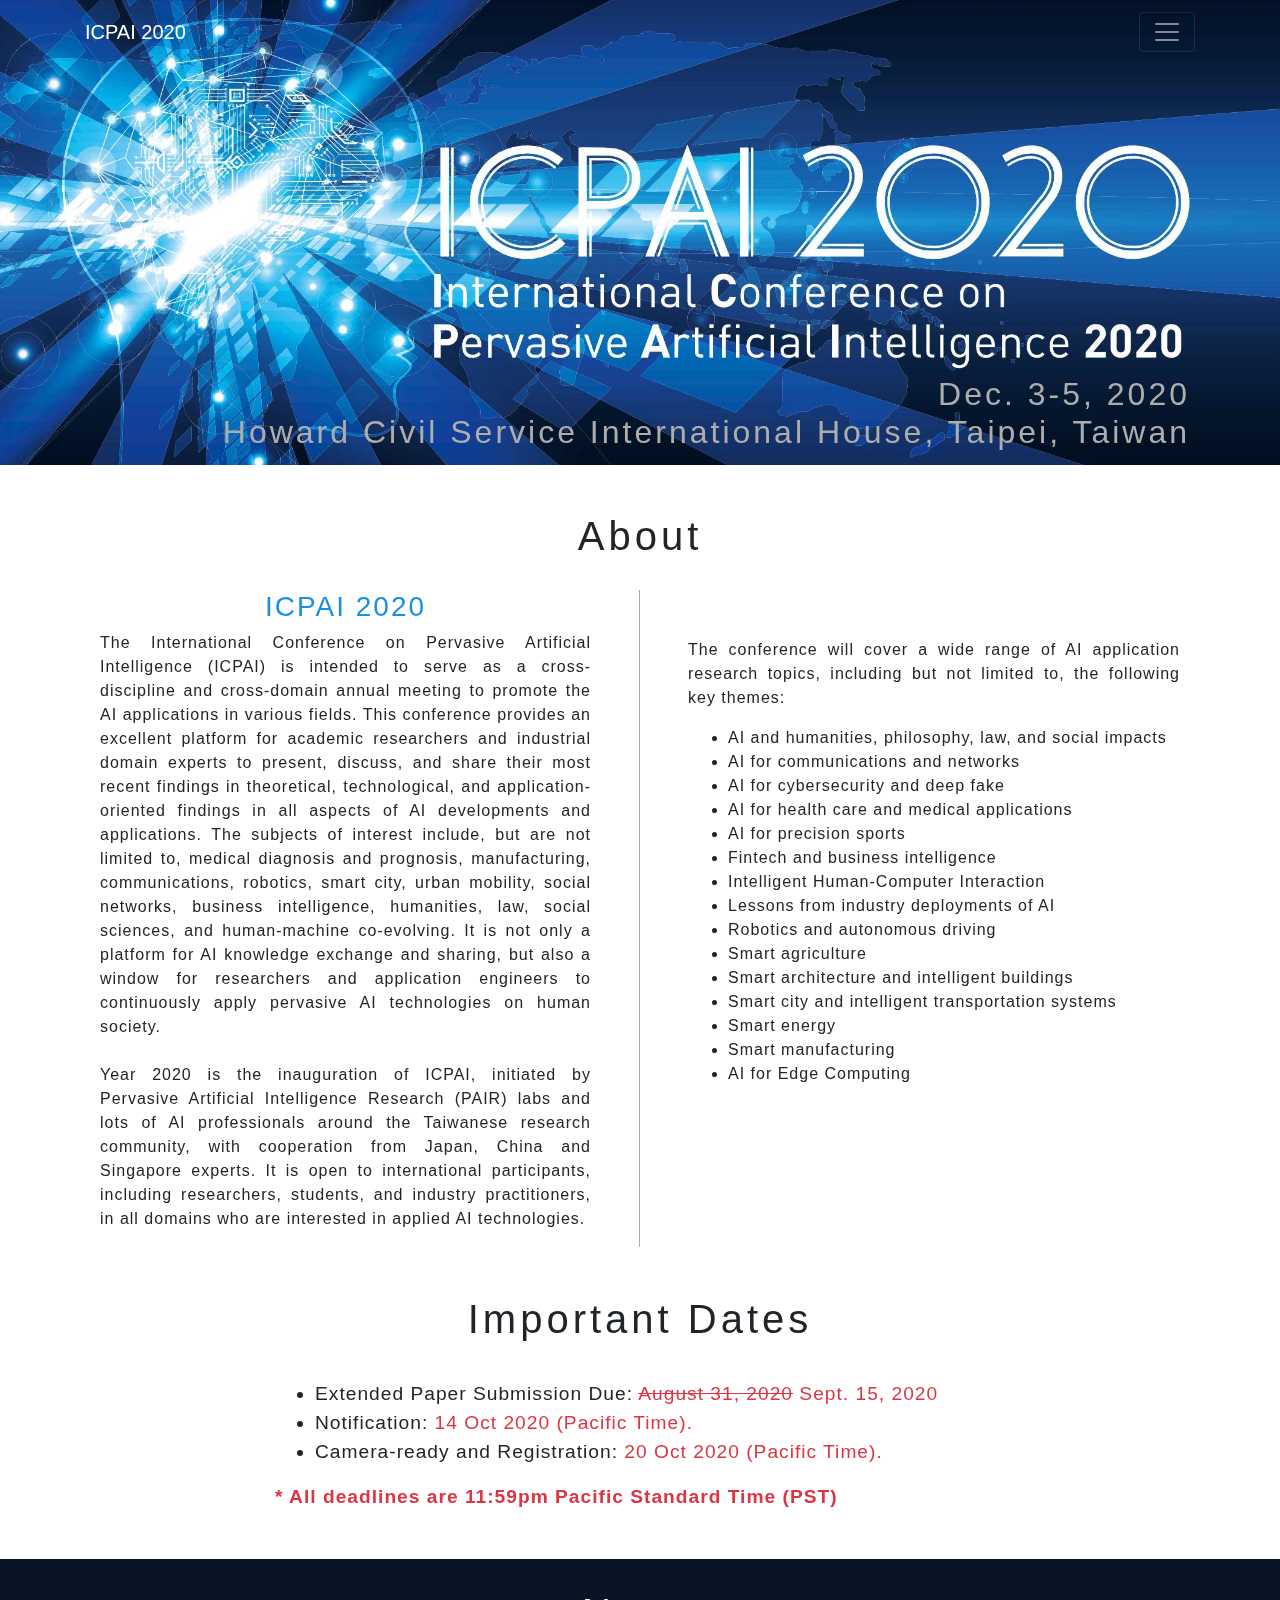
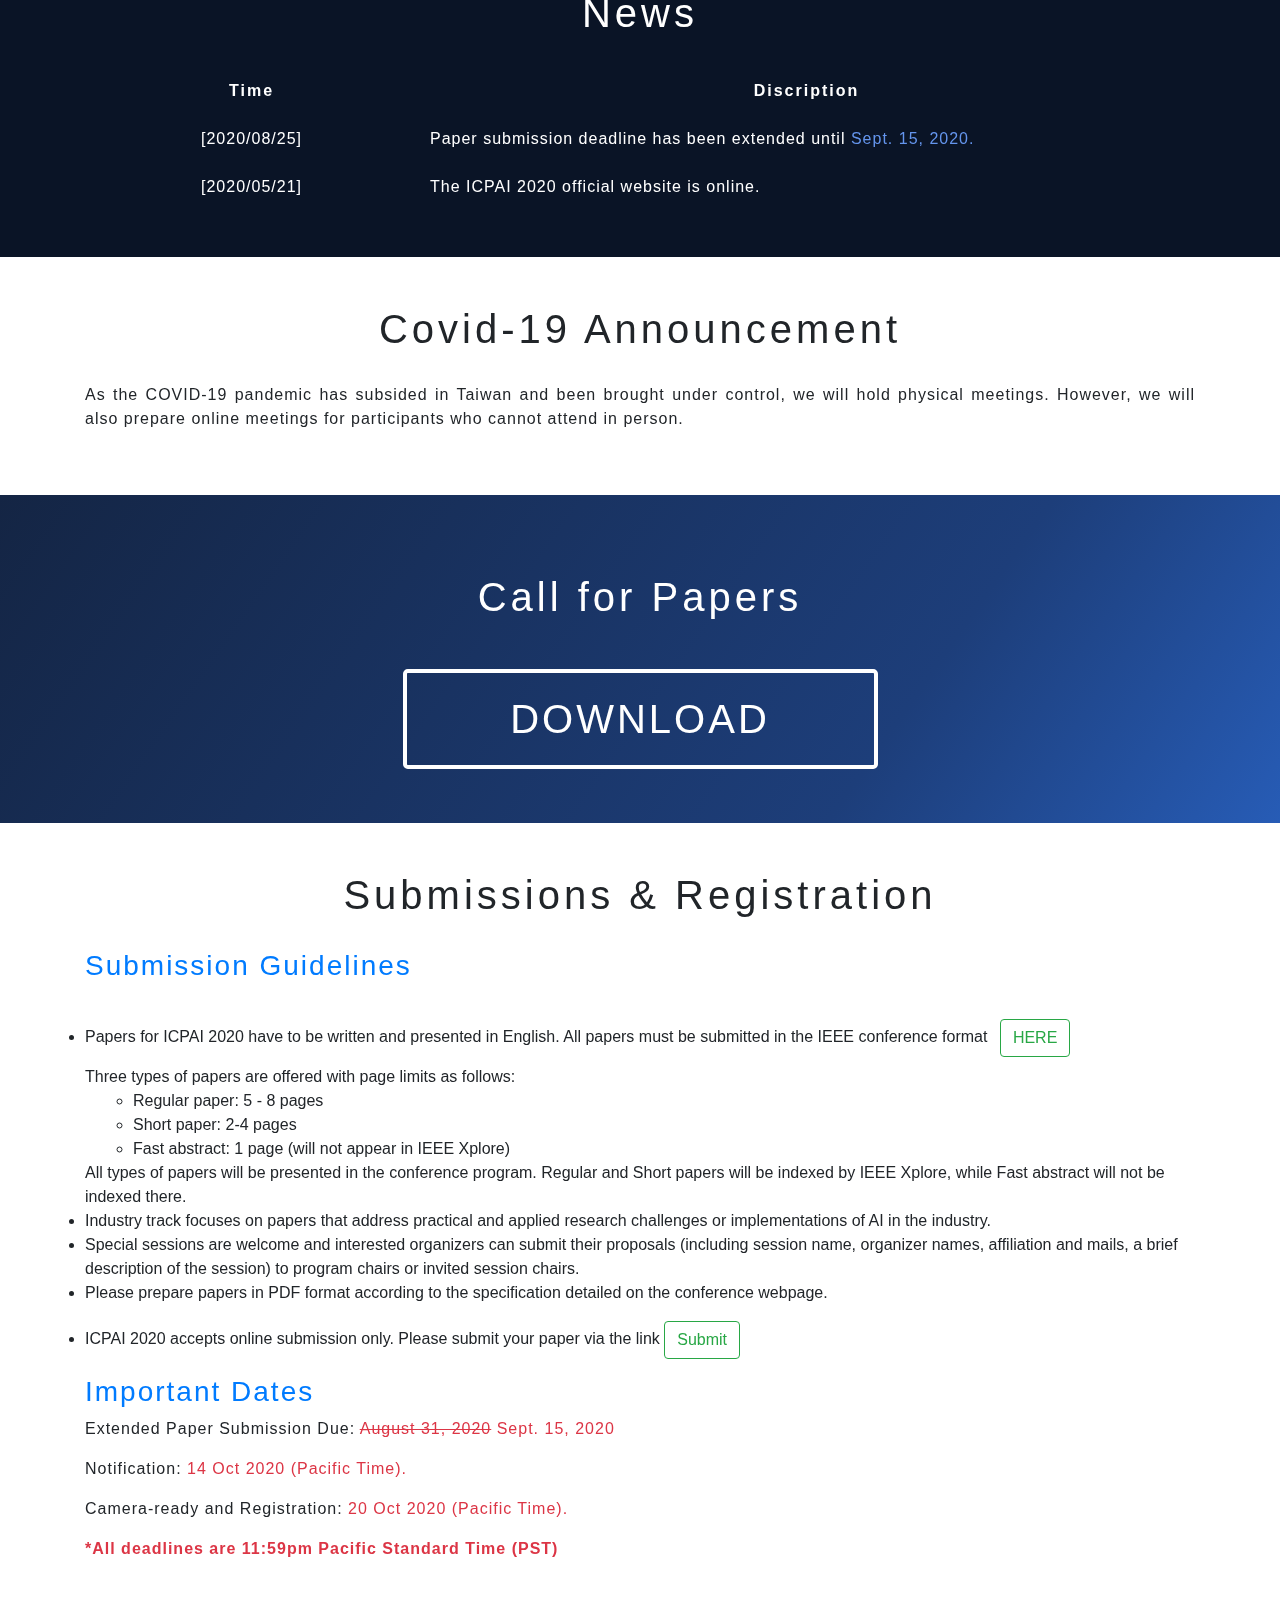
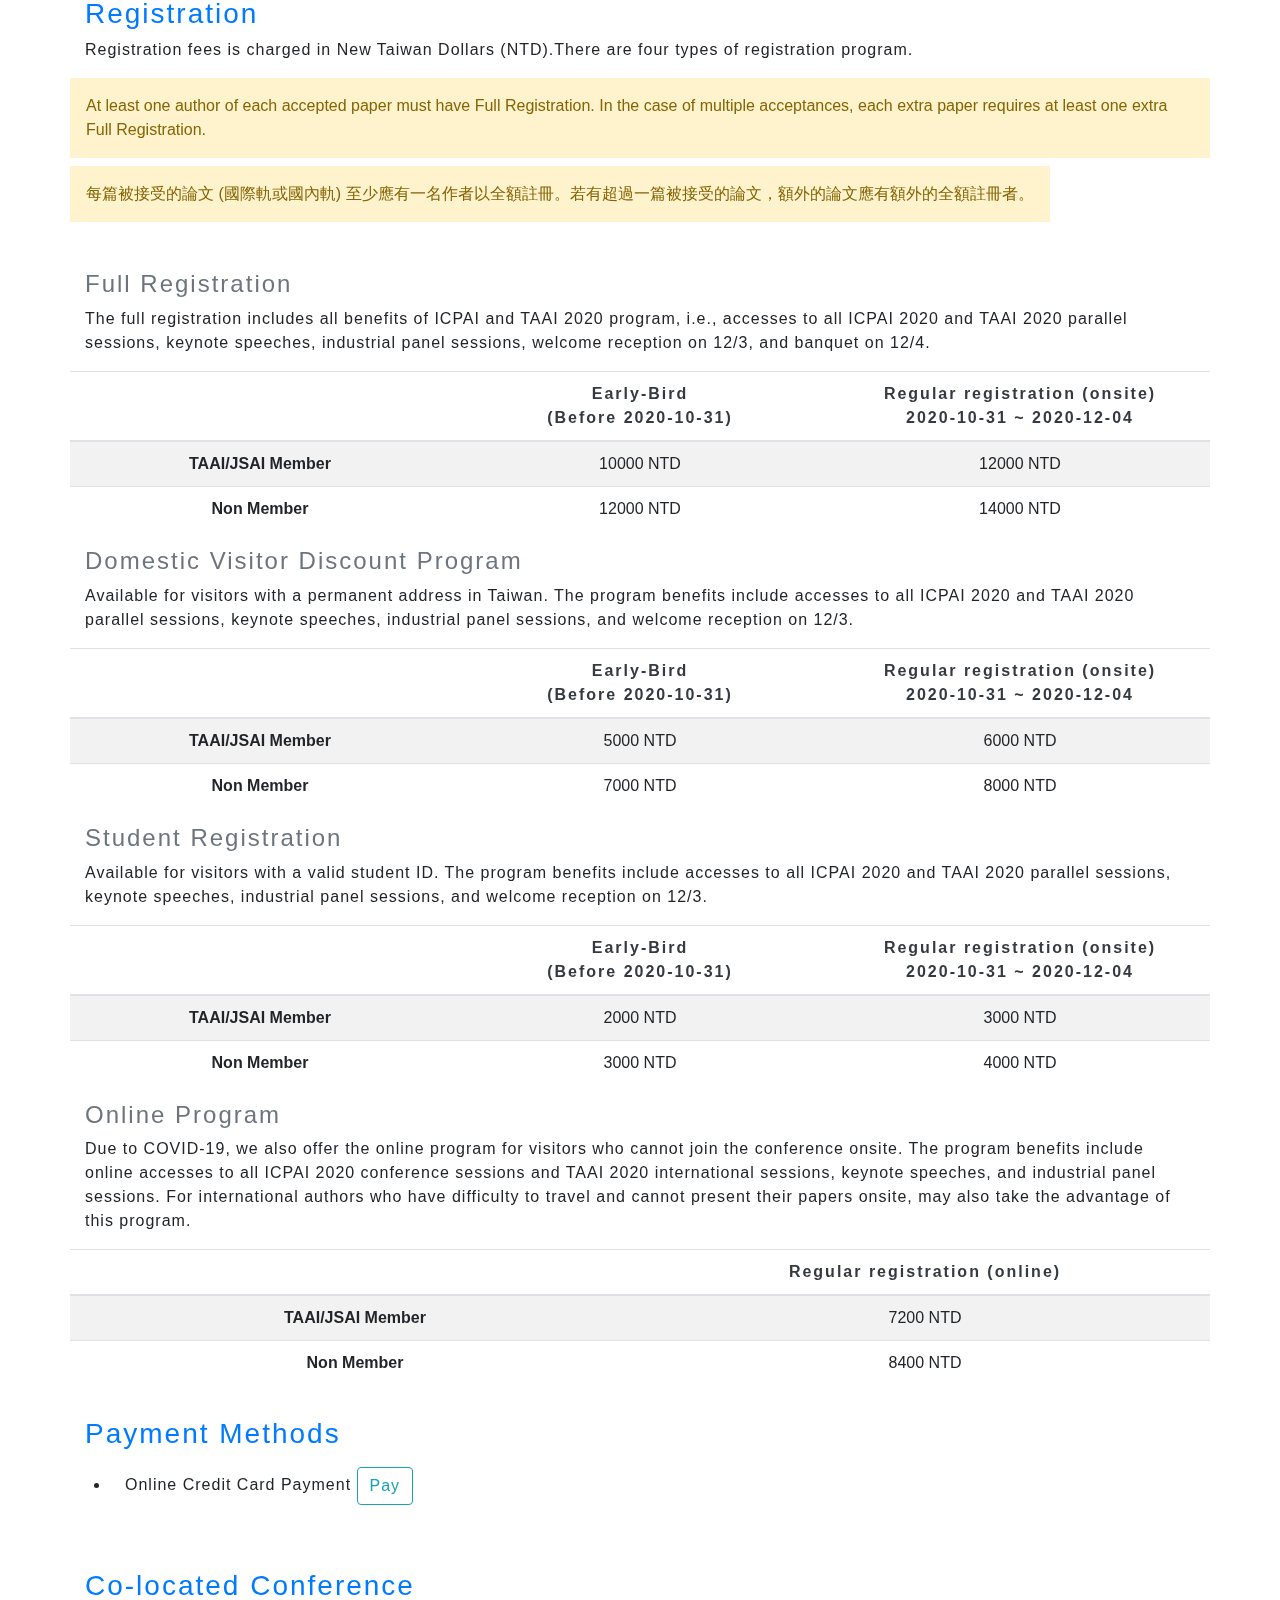
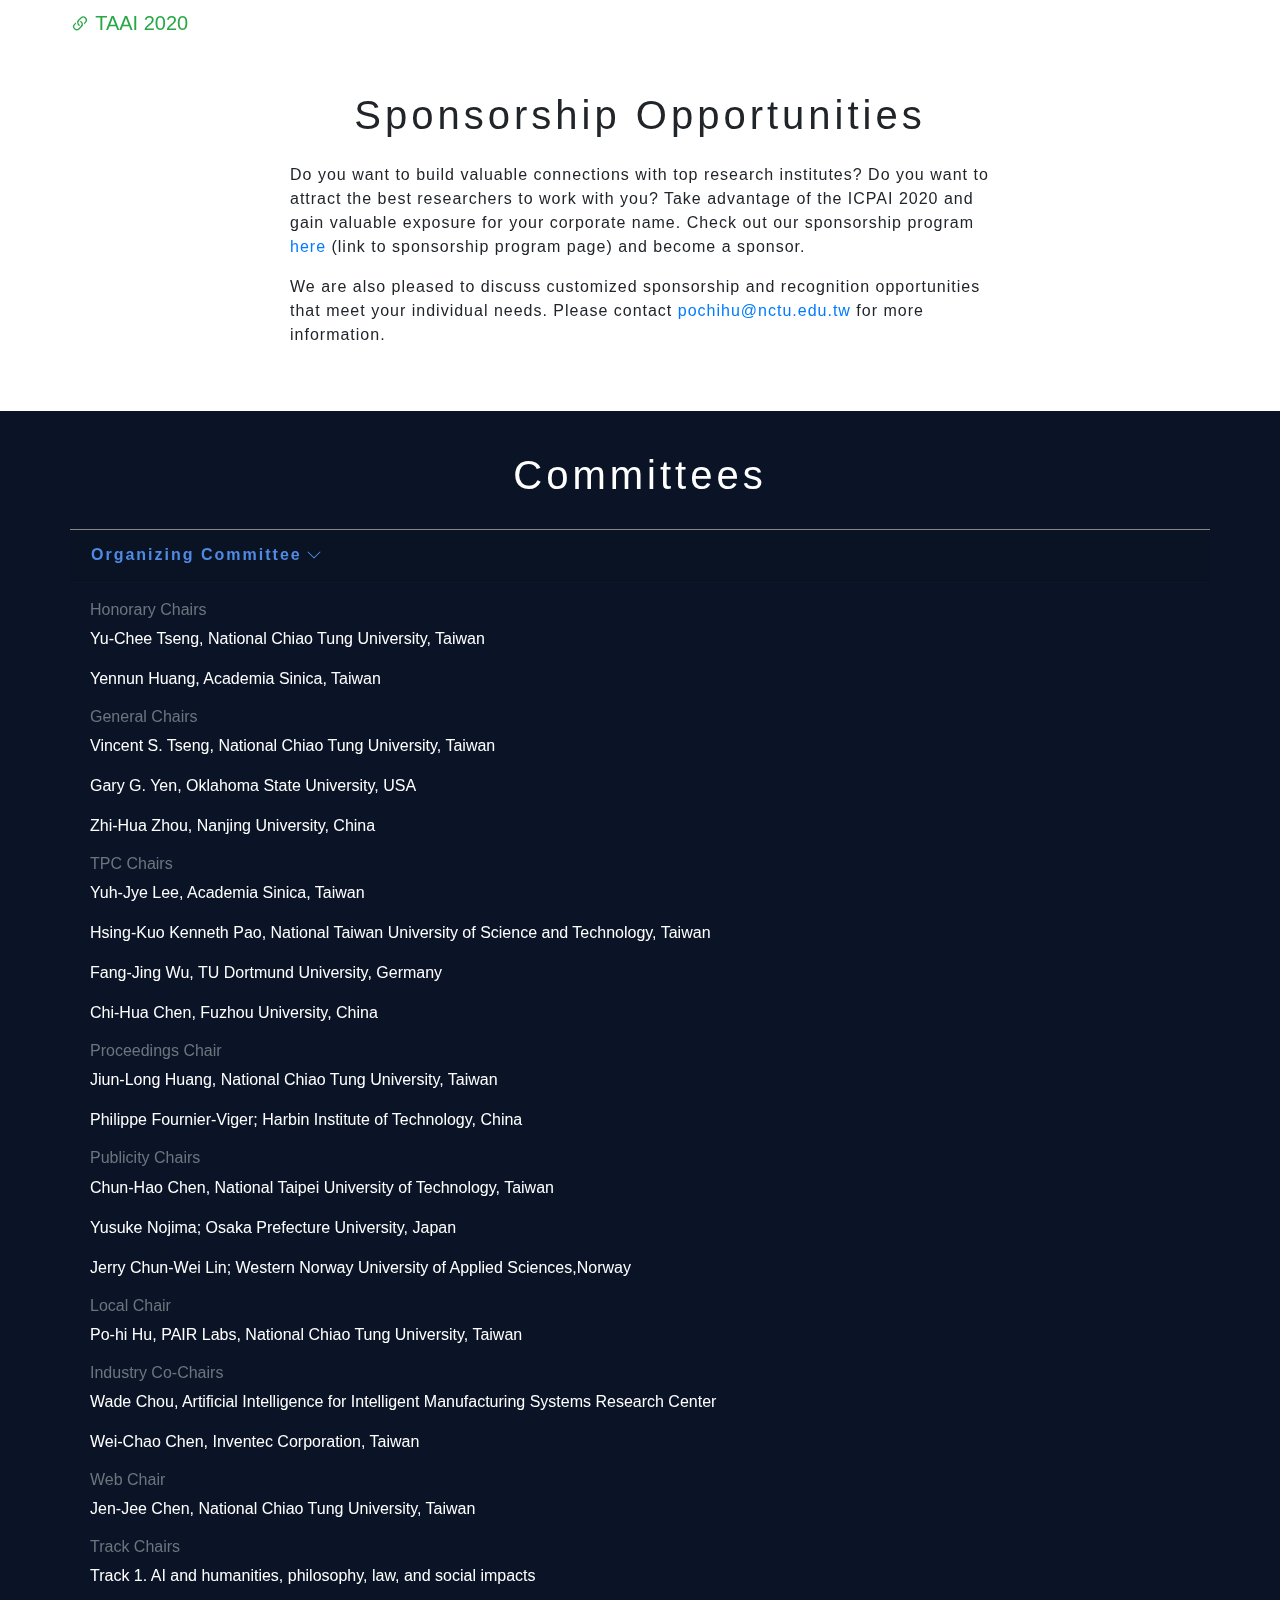
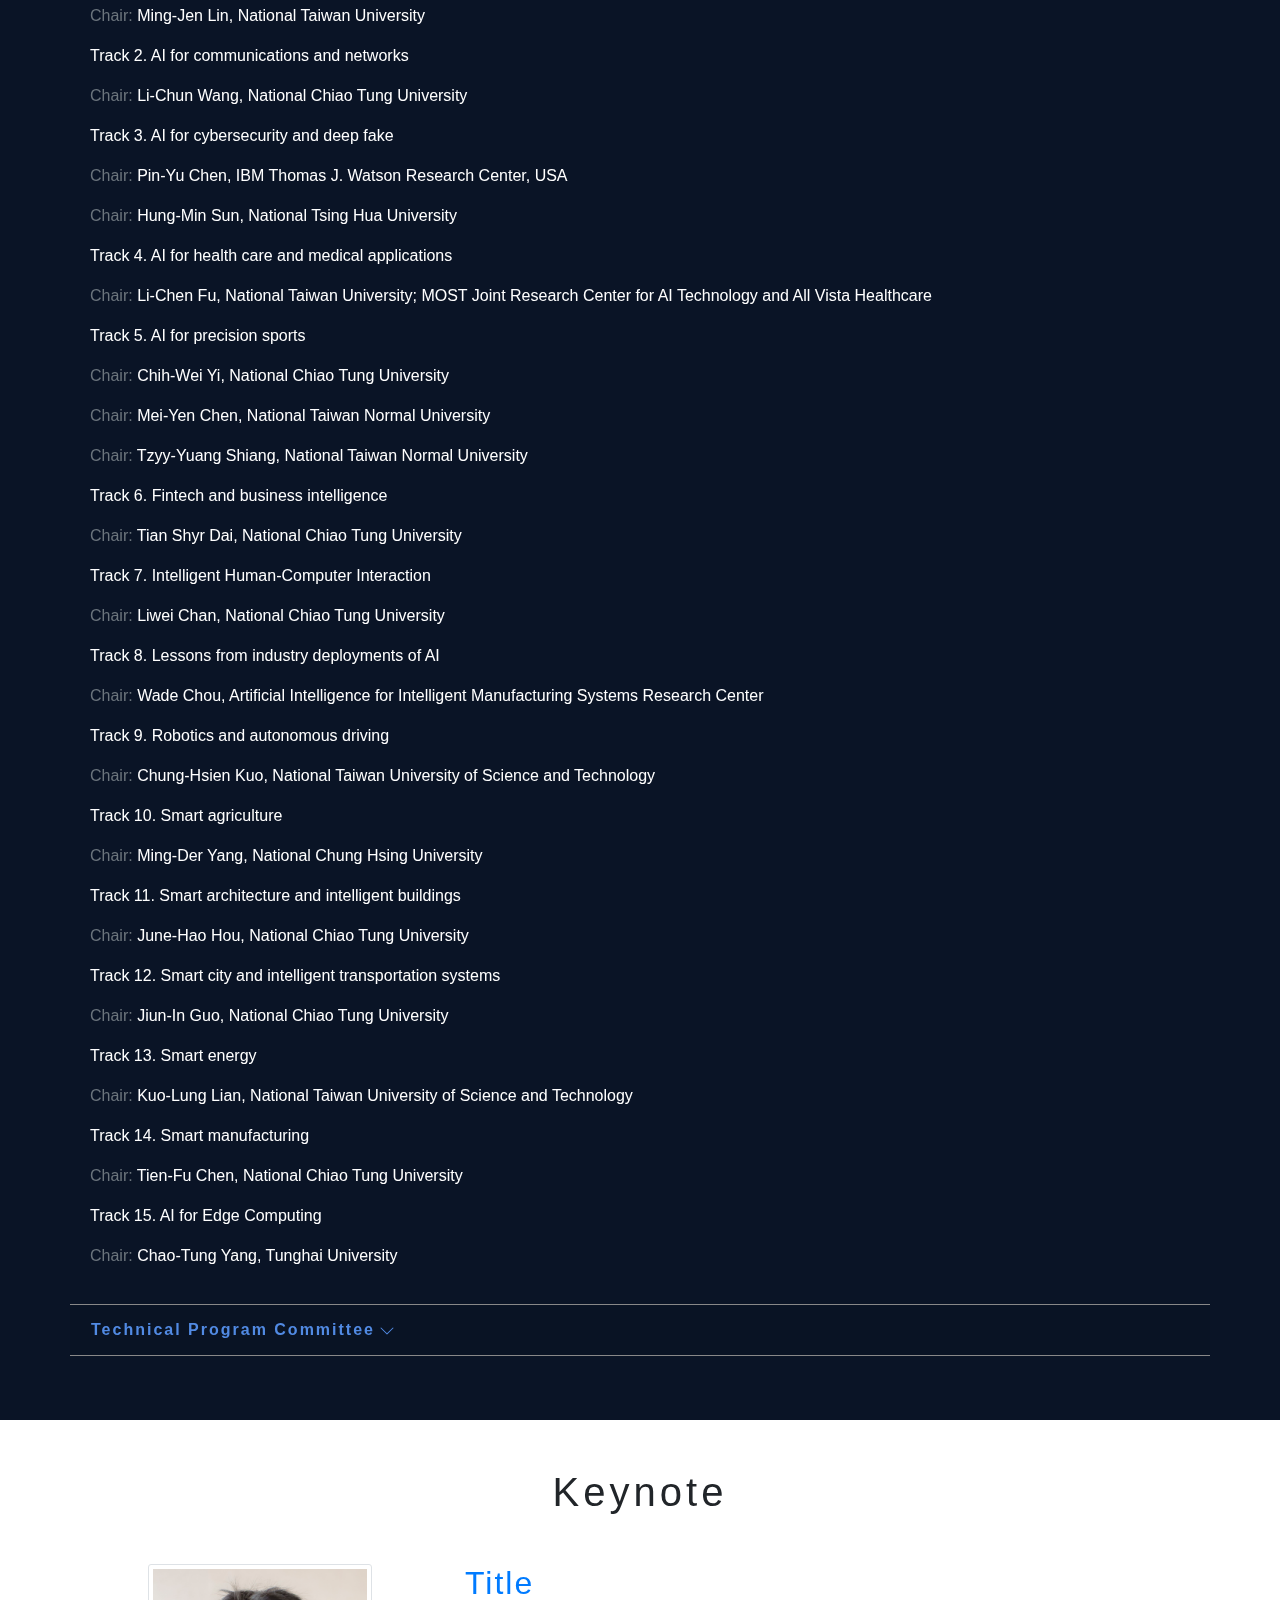
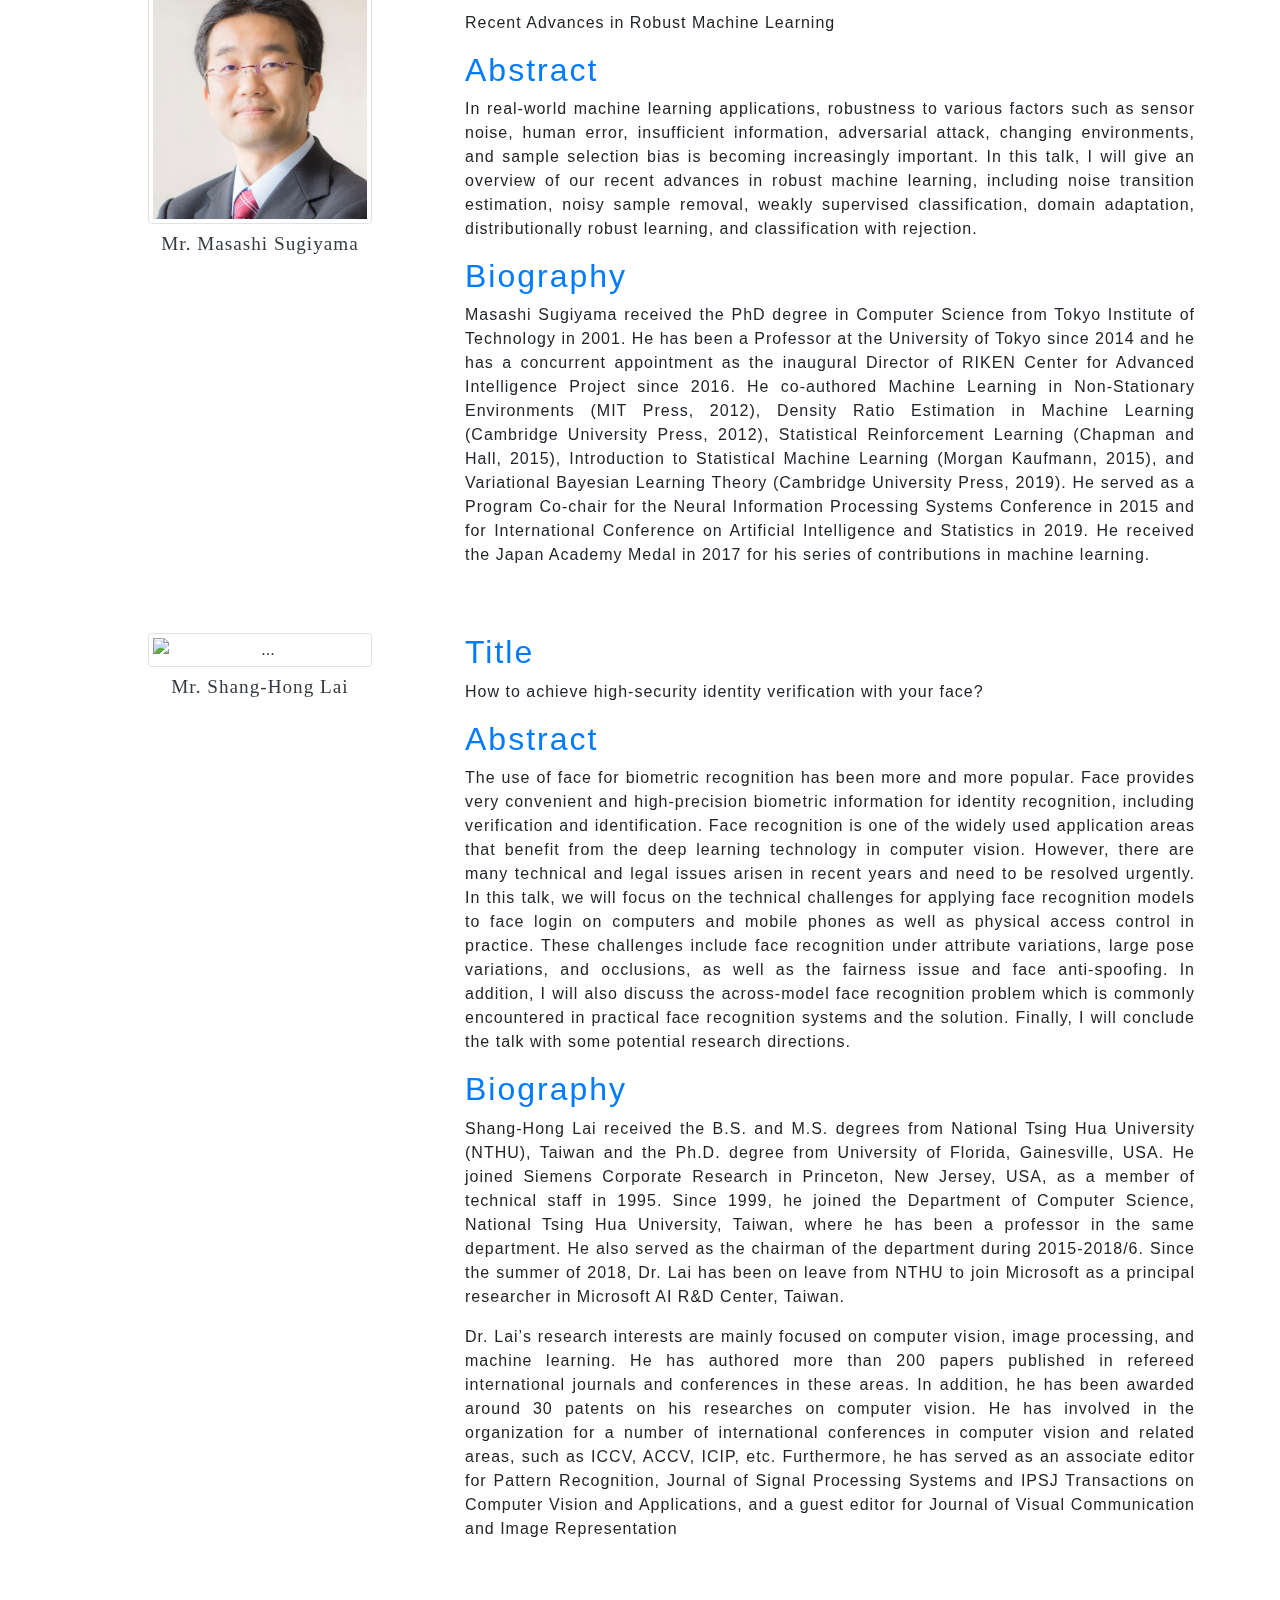
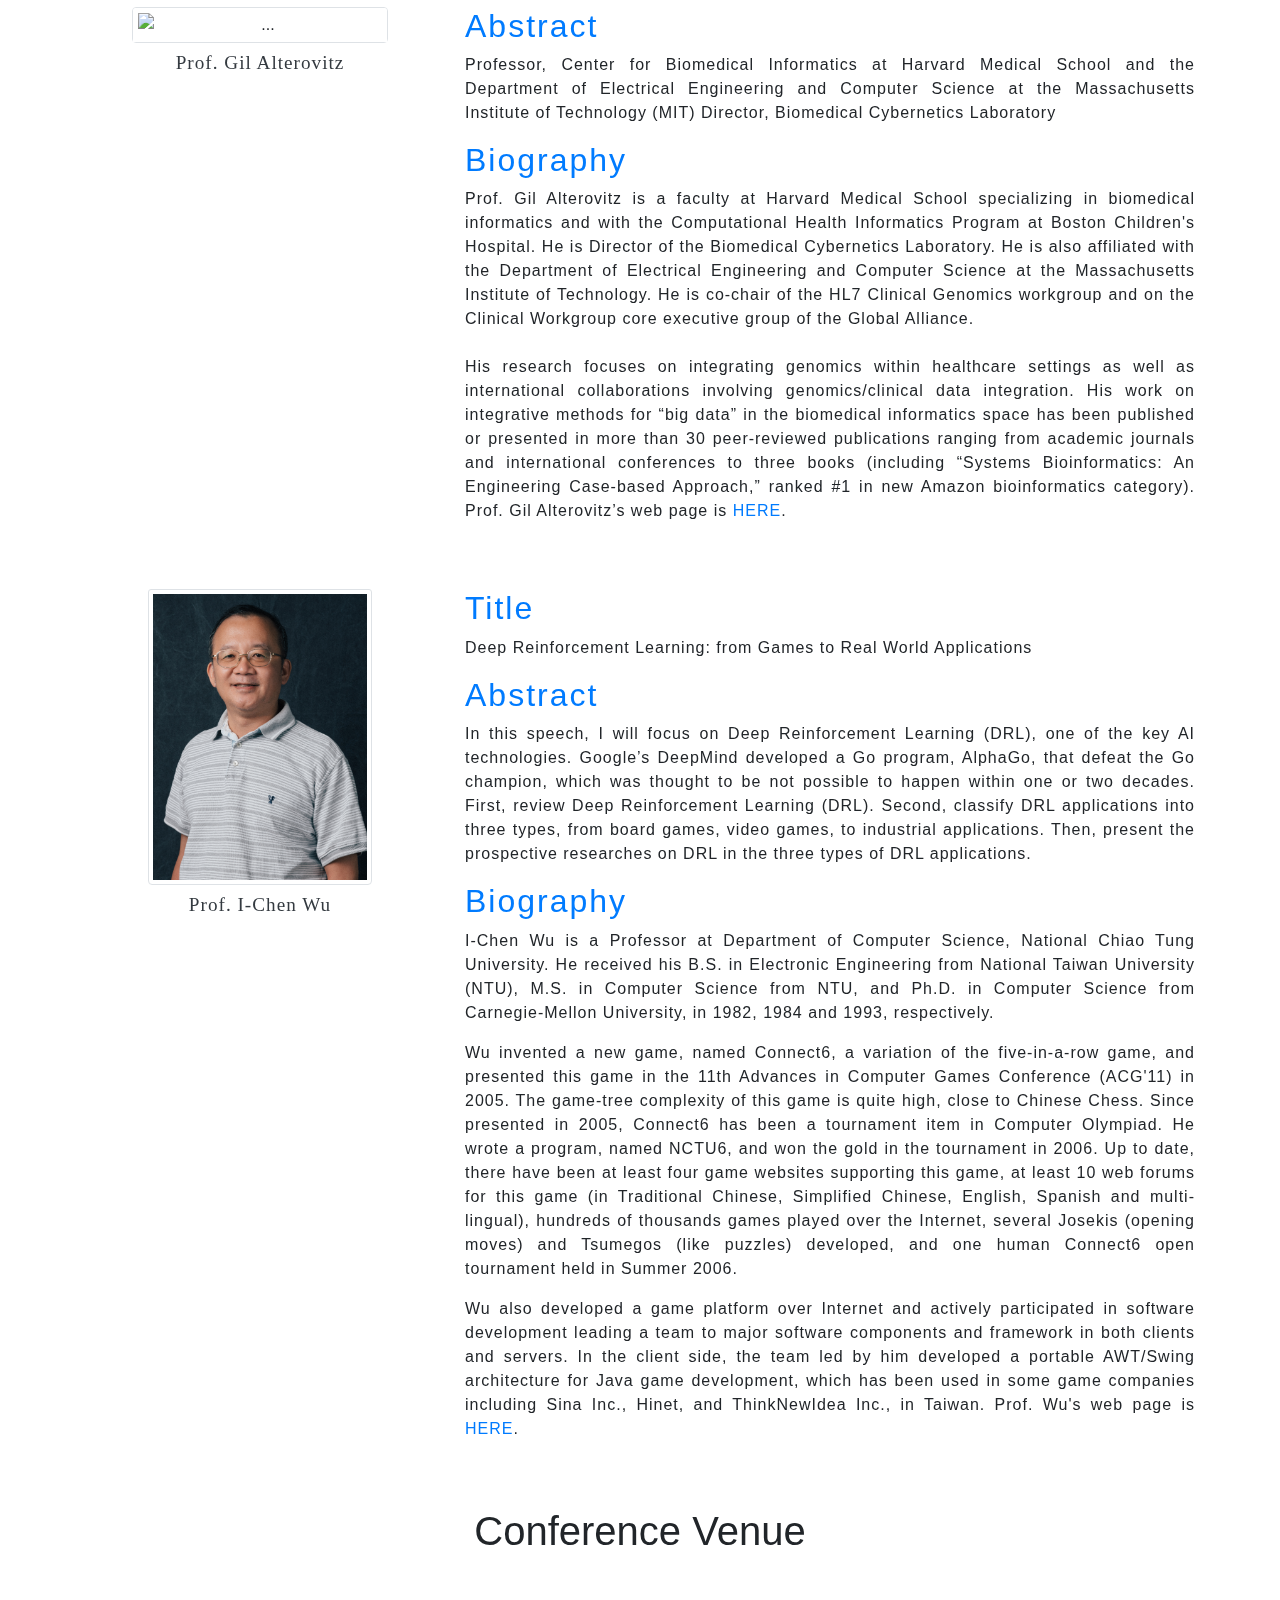
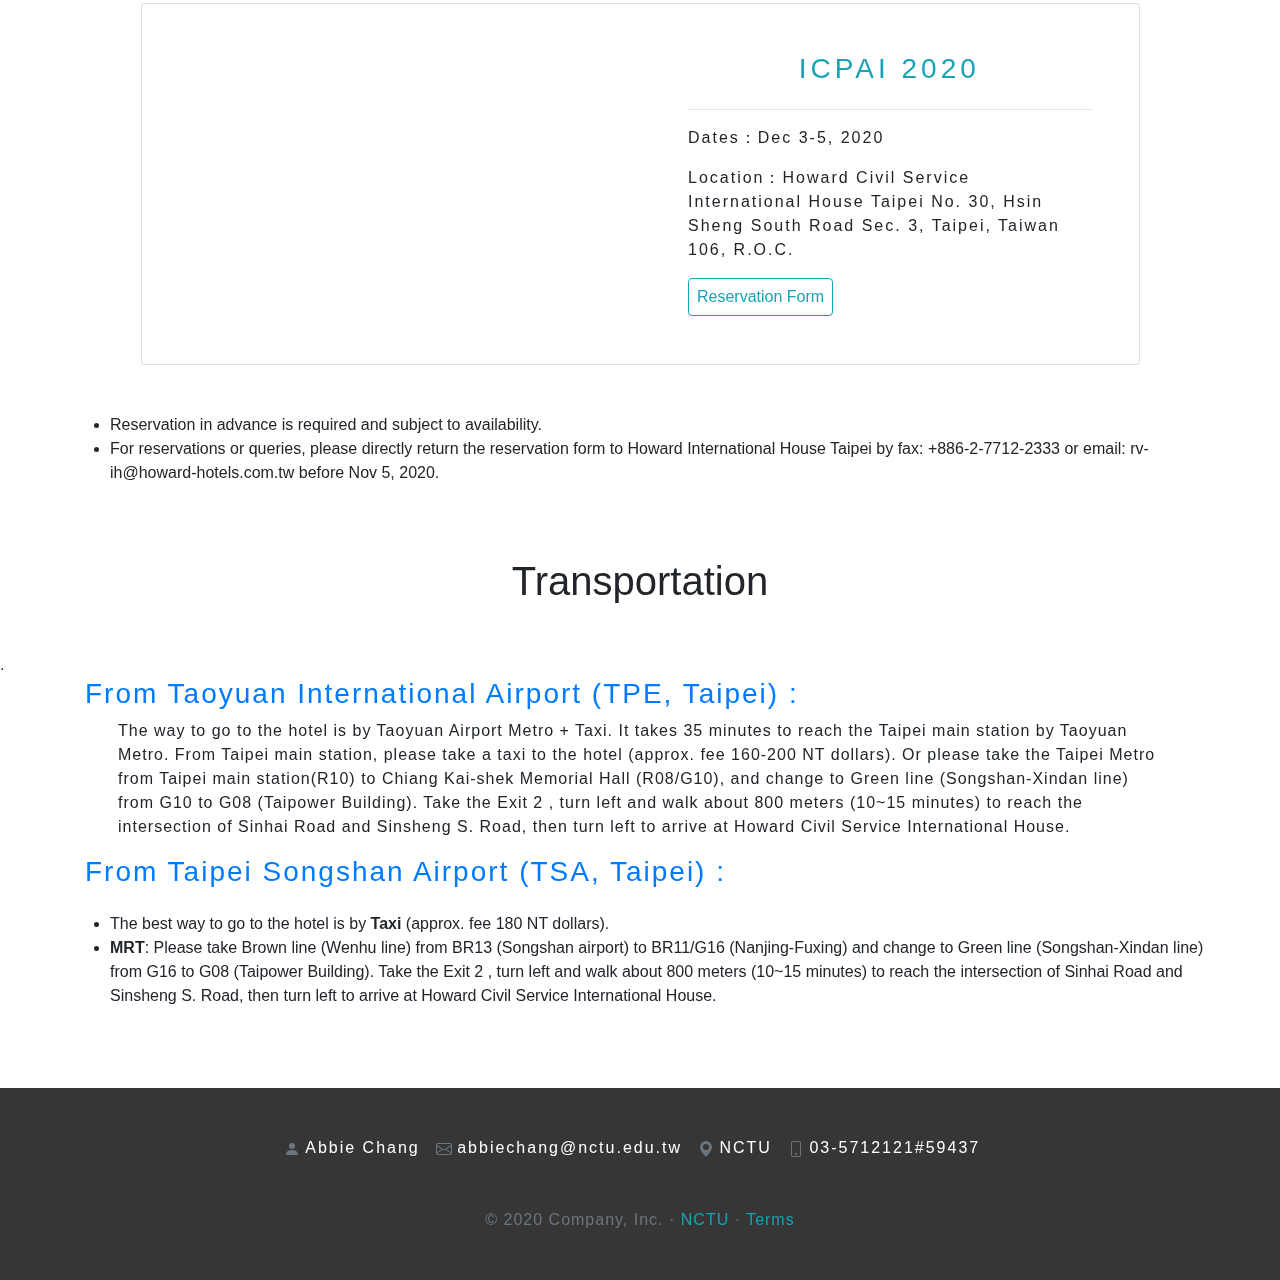
==== commit cbd5543d: "Add files via upload" ====
--- a/index.html
+++ b/index.html
@@ -92,31 +92,15 @@
                 <li class="nav-item" navTo="SR">
                     <a class="nav-link text-white" href="#SR">Submission/Registration</a>
                 </li>
+                <li class="nav-item" navTo="Sponsor">
+                    <a class="nav-link text-white" href="#Sponsor">Sponosr</a>
+                </li>
                 <li class="nav-item" navTo="Committees">
                     <a class="nav-link text-white" href="#Committees">Committess</a>
                 </li>
-                <!--li class="nav-item" navTo="Keynote">
-                        <a class="nav-link text-white" href="#Keynote">Keynote</a>
-                    </li-->
-                <!--li class="nav-item" navTo="Invited">
-                        <a class="nav-link text-white" href="#Invited">Invited Talks</a>
-                    </li-->
                 <li class="nav-item" navTo="Venue">
                     <a class="nav-link text-white" href="#Venue">Venue</a>
-                </li>
-                <!-- <li class="nav-item" navTo="Info">
-                        <a class="nav-link text-white" href="#Info">Information</a>
-                    </li> -->
-                <!--li class="nav-item" navTo="Patron">
-                        <a class="nav-link text-white" href="#Patron">Patrons</a>
-                    </li-->
-                <!-- <li class="nav-item" navTo="Accommodation">
-                        <a class="nav-link text-white" href="#Accommodation">Accommodation</a>
-                    </li>    -->
-
-                <!-- <li class="nav-item" >
-                        <a class="btn btn-success" href="#" role="button">Sign up</a>
-                    </li>    -->
+                </li>                
             </ul>
         </div>
     </nav>
@@ -189,14 +173,13 @@
         </div>
     </section>
 
-
     <section id="Important">
         <div class="container my-5">
             <div class="row">
                 <div class="col-12 col-md-8 m-auto">
                     <h1 class="section_title text-center mb-2">Important Dates</h1>
                     <span class="col-12  text-body content submission_content"
-                        style="font-weight:bold;font-size:1.2rem">
+                        style="font-size:1.2rem">
                         <ul>
                             <li>
                                 Extended Paper Submission Due: <span class="text-danger"><s>August 31, 2020</s> Sept.
@@ -204,10 +187,11 @@
                                 </span>
                             </li>
                             <li>
-                                Notification: <span class="text-danger">October 12, 2020</span>
+                                Notification: <span class="text-danger">14 Oct 2020 (Pacific Time). </span>
                             </li>
                             <li>
-                                Camera-ready and Registration: <span class="text-danger">October 19, 2020</span>
+                                Camera-ready and Registration: <span class="text-danger">20 Oct 2020 (Pacific Time).
+                                </span>
                             </li>
                         </ul>
                         <span class="text-danger font-weight-bold">* All deadlines are 11:59pm Pacific Standard Time
@@ -449,10 +433,10 @@
                         </span>
                     </p>
                     <p>
-                        Notification: <span class="text-danger">14 Oct 2020(Pacific Time).</span>
+                        Notification: <span class="text-danger">14 Oct 2020 (Pacific Time).</span>
                     </p>
                     <p>
-                        Camera-ready and Registration: <span class="text-danger">14 Oct 2020(Pacific Time).</span>
+                        Camera-ready and Registration: <span class="text-danger">20 Oct 2020 (Pacific Time).</span>
                     </p>
                     <p>
                         <span class="text-danger font-weight-bold">*All deadlines are 11:59pm Pacific Standard Time
@@ -460,73 +444,122 @@
                     </p>
                 </span>
                 <h3 class="col-12 text-primary secondary_title">Registration</h3>
-                <span class="col-12 text-body content submission_content">
-                    <!-- <h5>Registration Links</h5>
-                        <ul>
-                            <li>Attendees from Japan please register <a class="text-success" href="#">HERE</a></li>
-                            <li>Attendees from Korea please register <a class="text-success" href="#">HERE</a></li>
-                            <li>Attendees from Singapore please register <a class="text-success" href="#">HERE</a></li>
-                            <li>Attendees from Taiwan & other countries please register <a class="text-success" href="#">HERE</a></li>
-                        </ul>
-                        <h6>Author Registration Deadline : 2018/07/08</h6>
-                        <h6>Participant Registration Deadline : 2018/07/22</h6>
-                        <p>
-                            AT LEAST ONE AUTHOR of each paper should register for the conference with FULL REGISTRATION.<br>
-                            ONE FULL REGISTRATION covers ONLY ONE PAPER which you coauthor.<br>
-                            If the registrant is a coauthor to multiple papers, each of the papers must have different full
-                            registrations associated with them.<br>
-                            The paper may not be included in the proceedings if none of the authors of the paper are registered under a
-                            full registration.<br>
-                            Each registration fee includes proceeding (USB) & program abstract, lunches, and conference banquet.<br>
-                        </p>
-                        <p>For more information about registration, please contact
-                            <b>
-                                HSBC:
-                                <a href="mailto:XXXXXXXX@gmail.com" class="text-success" href="#">XXXXXXXX@gmail.com</a>
-                            </b>
-                        </p> -->
-                    <p>Author Registration: <span class="text-danger">October 19, 2020</span></p>
-                    <p> Early Registration: <span class="text-danger">October 20, 2020</span></p>
-                </span>
-                <h3 class="col-12 text-primary secondary_title mb-2">Registration Fees</h3>
-                <p class="col-12 content text-body">Registration fees is charged in New Taiwan Dollars (NTD).</p>
-                <table class="table table-striped submission_table">
+                <p class="col-12 content text-body">Registration fees is charged in New Taiwan Dollars (NTD).There are four types of registration program.</p>
+                <div class="p-3 mb-2" style="background-color: #FFF3CD;color:#856404">
+					At least one author of each
+                    accepted paper must have Full Registration. In the case of multiple acceptances, each extra paper
+                    requires at least one extra Full Registration.</div>
+                <div class="p-3 mb-5" style="background-color: #FFF3CD;color:#856404">
+					每篇被接受的論文 (國際軌或國內軌)
+                    至少應有一名作者以全額註冊。若有超過一篇被接受的論文，額外的論文應有額外的全額註冊者。
+				</div>
+				<h4 class="col-12 text-secondary secondary_title">Full Registration</h4>
+                <p class="col-12 content text-body">
+					The full registration includes all benefits of ICPAI and TAAI 2020
+                    program, i.e., accesses to all ICPAI 2020 and TAAI 2020 parallel sessions, keynote speeches,
+                    industrial panel sessions, welcome reception on 12/3, and banquet on 12/4.
+                </p>
+
+                <table class="table table-striped submission_table mb-3">
                     <thead class="secondary_title text-dark">
                         <tr>
                             <th scope="col" style="width:25%;"></th>
-                            <th scope="col" style="width:25%;">Early-Bird</br>(Before 10/20)</th>
-                            <th scope="col" style="width:25%;">Onsite</th>
-                            <th scope="col" style="width:25%;">Online (40% off)</th>
+                            <th scope="col" style="width:25%;">Early-Bird</br>(Before 2020-10-31)</th>
+                            <th scope="col" style="width:25%;">Regular registration (onsite)<br>2020-10-31 ~ 2020-12-04</th>
                         </tr>
                     </thead>
                     <tbody>
                         <tr>
-                            <th scope="row">TAAI member</th>
+                            <th scope="row">TAAI/JSAI Member</th>
                             <td>10000 NTD</td>
                             <td>12000 NTD</td>
+                        </tr>
+                        <tr>
+                            <th scope="row">Non Member</th>
+                            <td>12000 NTD</td>
+                            <td>14000 NTD</td>
+                        </tr>
+                    </tbody>
+                </table><br><br>
+                
+				<h4 class="col-12 text-secondary secondary_title">Domestic Visitor Discount Program</h4>
+                <p class="col-12 content text-body">
+					Available for visitors with a permanent address in Taiwan. The program benefits include accesses to all ICPAI 2020 and TAAI 2020 parallel sessions, keynote speeches, industrial panel sessions, and welcome reception on 12/3.
+                </p>
+
+                <table class="table table-striped submission_table mb-3">
+                    <thead class="secondary_title text-dark">
+                        <tr>
+                            <th scope="col" style="width:25%;"></th>
+                            <th scope="col" style="width:25%;">Early-Bird</br>(Before 2020-10-31)</th>
+                            <th scope="col" style="width:25%;">Regular registration (onsite)<br>2020-10-31 ~ 2020-12-04</th>
+                        </tr>
+                    </thead>
+                    <tbody>
+                        <tr>
+                            <th scope="row">TAAI/JSAI Member</th>
+                            <td>5000 NTD</td>
+                            <td>6000 NTD</td>
+                        </tr>
+                        <tr>
+                            <th scope="row">Non Member</th>
+                            <td>7000 NTD</td>
+                            <td>8000 NTD</td>
+                        </tr>
+                    </tbody>
+                </table><br><br>
+				
+				<h4 class="col-12 text-secondary secondary_title">Student Registration</h4>
+                <p class="col-12 content text-body">
+					Available for visitors with a valid student ID. The program benefits include accesses to all ICPAI 2020 and TAAI 2020 parallel sessions, keynote speeches, industrial panel sessions, and welcome reception on 12/3.
+                </p>
+				
+                <table class="table table-striped submission_table mb-3">
+                    <thead class="secondary_title text-dark">
+                        <tr>
+                            <th scope="col" style="width:25%;"></th>
+                            <th scope="col" style="width:25%;">Early-Bird</br>(Before 2020-10-31)</th>
+                            <th scope="col" style="width:25%;">Regular registration (onsite)<br>2020-10-31 ~ 2020-12-04</th>
+                        </tr>
+                    </thead>
+                    <tbody>
+                        <tr>
+                            <th scope="row">TAAI/JSAI Member</th>
+                            <td>2000 NTD</td>
+                            <td>3000 NTD</td>
+                        </tr>
+                        <tr>
+                            <th scope="row">Non Member</th>
+                            <td>3000 NTD</td>
+                            <td>4000 NTD</td>
+                        </tr>
+                    </tbody>
+                </table><br><br>
+
+				<h4 class="col-12 text-secondary secondary_title">Online Program</h4>
+                <p class="col-12 content text-body">
+					Due to COVID-19, we also offer the online program for visitors who cannot join the conference onsite.  The program benefits include online accesses to all ICPAI 2020 conference sessions and TAAI 2020 international sessions, keynote speeches, and industrial panel sessions. For international authors who have difficulty to travel and cannot present their papers onsite, may also take the advantage of this program. 
+                </p>
+				
+                <table class="table table-striped submission_table mb-3">
+                    <thead class="secondary_title text-dark">
+                        <tr>
+                            <th scope="col" style="width:25%;"></th>
+                            <th scope="col" style="width:25%;">Regular registration (online)</th>
+                        </tr>
+                    </thead>
+                    <tbody>
+                        <tr>
+                            <th scope="row">TAAI/JSAI Member</th>
                             <td>7200 NTD</td>
                         </tr>
                         <tr>
-                            <th scope="row">non-TAAI member</th>
-                            <td>12000 NTD</td>
-                            <td>14000 NTD</td>
+                            <th scope="row">Non Member</th>
                             <td>8400 NTD</td>
-                        </tr>
-                        <tr>
-                            <th scope="row">TAAI student member</th>
-                            <td>2000 NTD</td>
-                            <td>3000 NTD</td>
-                            <td>1800 NTD</td>
-                        </tr>
-                        <tr>
-                            <th scope="row">non-TAAI student member</th>
-                            <td>3000 NTD</td>
-                            <td>4000 NTD</td>
-                            <td>2400 NTD</td>
                         </tr>
                     </tbody>
                 </table>
-
+                
                 <h3 class="col-12 text-primary secondary_title my-3">Payment Methods</h3>
                 <ul>
 
@@ -579,6 +612,24 @@
                         </ul>
                         TBD
                     </span> -->
+            </div>
+        </div>
+    </section>
+
+    <section id="Sponsor">
+        <div class="container my-5">
+            <div class="row">
+                <div class="col-12 col-md-8 m-auto">
+                    <h1 class="section_title text-center mb-2">Sponsorship Opportunities</h1>
+                    <p class="col-12 content text-body mt-4">Do you want to build valuable connections with top research
+                        institutes? Do you want to attract the best researchers to work with you? Take advantage of the
+                        ICPAI 2020 and gain valuable exposure for your corporate name. Check out our sponsorship program
+                        <a class="keynote" href="sponsor.html">here</a> (link to sponsorship program page) and become a sponsor. </p>
+                    <p class="col-12 content text-body">We are also pleased to discuss customized sponsorship and
+                        recognition opportunities that meet your individual needs. Please contact <a class="keynote"
+                            href="mailto:pochihu@nctu.edu.tw">pochihu@nctu.edu.tw</a>
+                        for more information.</p>
+                </div>
             </div>
         </div>
     </section>
@@ -790,7 +841,7 @@
     </section>
 
     <section class="keynote_section" id="Keynote">
-        <div class="container">            
+        <div class="container">
             <div class="row">
                 <div class="col-12 col-md-4 mb-3 text-center">
                     <div class="card border-0 m-auto" style="width: 14rem;">
@@ -880,6 +931,60 @@
                         books (including “Systems Bioinformatics: An Engineering Case-based Approach,” ranked #1 in new
                         Amazon bioinformatics category). Prof. Gil Alterovitz’s web page is
                         <a class="keynote" href="https://scholar.harvard.edu/gil">HERE</a>.
+                    </p>
+                </div>
+            </div>
+        </div>
+    </section>
+
+    <section class="keynote_section" id="Keynote">
+        <div class="container">
+            <div class="row">
+                <div class="col-12 col-md-4 mb-3 text-center">
+                    <div class="card border-0 m-auto" style="width: 14rem;">
+                        <img src="images/I-Chen.png" class="card-img-top img-thumbnail" alt="...">
+                    </div>
+                    <h4 class="mt-2 text-dark" style="letter-spacing: 1px;font-size:1.2rem;font-family: Roboto;">Prof.
+                        I-Chen Wu</h4>
+                </div>
+                <div class="col-12 col-md-8">
+                    <h2 class="text-primary secondary_title">Title</h2>
+                    <p class="text-justify text-body content">Deep Reinforcement Learning: from Games to Real World
+                        Applications</p>
+                    <h2 class="text-primary secondary_title">Abstract</h2>
+                    <p class="text-justify text-body content">
+                        In this speech, I will focus on Deep Reinforcement Learning (DRL), one of the key AI
+                        technologies. Google’s DeepMind developed a Go program, AlphaGo, that defeat the Go champion,
+                        which was thought to be not possible to happen within one or two decades. First, review Deep
+                        Reinforcement Learning (DRL). Second, classify DRL applications into three types, from board
+                        games, video games, to industrial applications. Then, present the prospective researches on DRL
+                        in the three types of DRL applications.
+                    </p>
+                    <h2 class="text-primary secondary_title">Biography</h2>
+                    <p class="text-justify text-body content">
+                        I-Chen Wu is a Professor at Department of Computer Science, National Chiao Tung University. He
+                        received his B.S. in Electronic Engineering from National Taiwan University (NTU), M.S. in
+                        Computer Science from NTU, and Ph.D. in Computer Science from Carnegie-Mellon University, in
+                        1982, 1984 and 1993, respectively.
+                    </p>
+                    <p class="text-justify text-body content">
+                        Wu invented a new game, named Connect6, a variation of the five-in-a-row game, and presented
+                        this game in the 11th Advances in Computer Games Conference (ACG'11) in 2005. The game-tree
+                        complexity of this game is quite high, close to Chinese Chess. Since presented in 2005, Connect6
+                        has been a tournament item in Computer Olympiad. He wrote a program, named NCTU6, and won the
+                        gold in the tournament in 2006. Up to date, there have been at least four game websites
+                        supporting this game, at least 10 web forums for this game (in Traditional Chinese, Simplified
+                        Chinese, English, Spanish and multi-lingual), hundreds of thousands games played over the
+                        Internet, several Josekis (opening moves) and Tsumegos (like puzzles) developed, and one human
+                        Connect6 open tournament held in Summer 2006.
+                    </p>
+                    <p class="text-justify text-body content">
+                        Wu also developed a game platform over Internet and actively participated in software
+                        development leading a team to major software components and framework in both clients and
+                        servers. In the client side, the team led by him developed a portable AWT/Swing architecture for
+                        Java game development, which has been used in some game companies including Sina Inc., Hinet,
+                        and ThinkNewIdea Inc., in Taiwan. Prof. Wu's web page is <a class="keynote"
+                            href="http://java.csie.nctu.edu.tw/~icwu/">HERE</a>.
                     </p>
                 </div>
             </div>
@@ -921,7 +1026,7 @@
                 <ul class="text-body mx-auto mb-4">
                     <li>Reservation in advance is required and subject to availability.</li>
                     <li>For reservations or queries, please directly return the reservation form to Howard International
-                        House Taipei by fax: +886-2-7712-2333 or email: rv-ih@howard-hotels.com.tw before Oct 2, 2020.
+                        House Taipei by fax: +886-2-7712-2333 or email: rv-ih@howard-hotels.com.tw before Nov 5, 2020.
                     </li>
                 </ul>
             </div>
@@ -1177,4 +1282,4 @@
     </script>
 </body>
 
-</html>
+</html>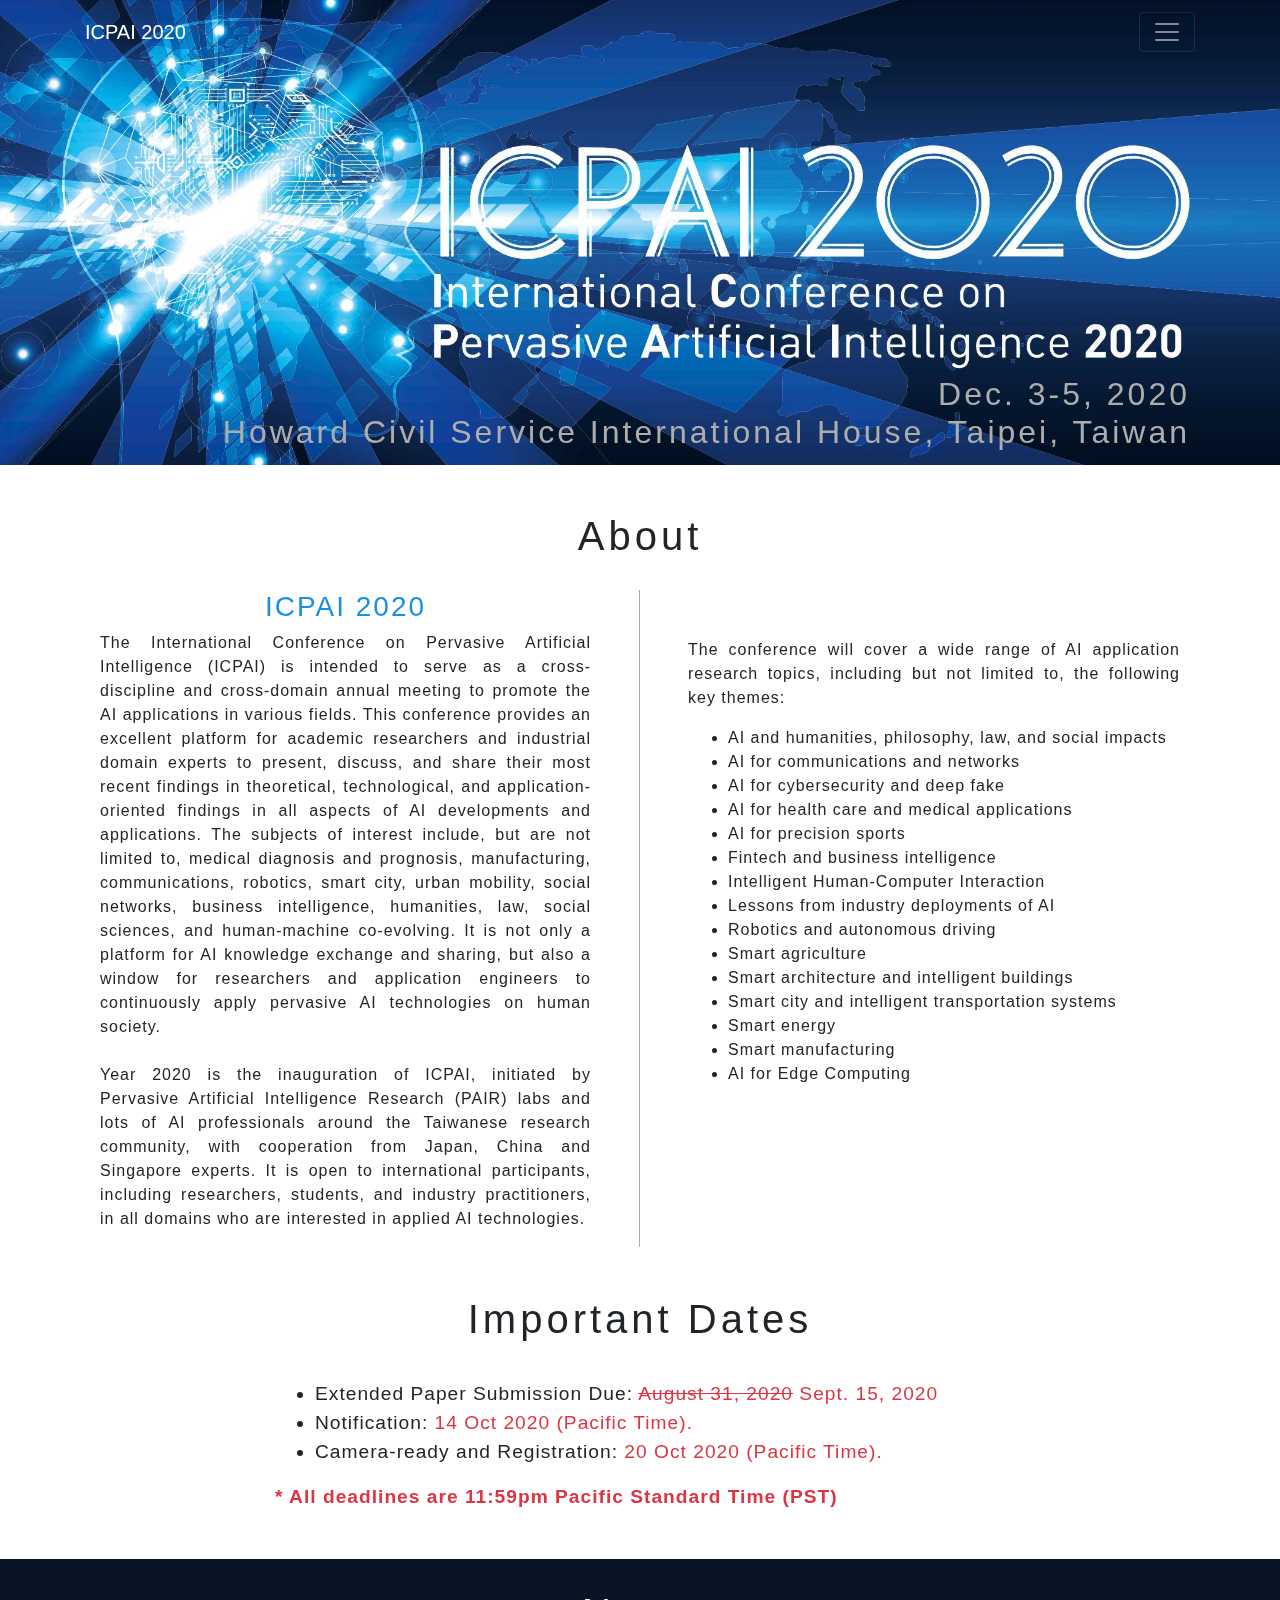
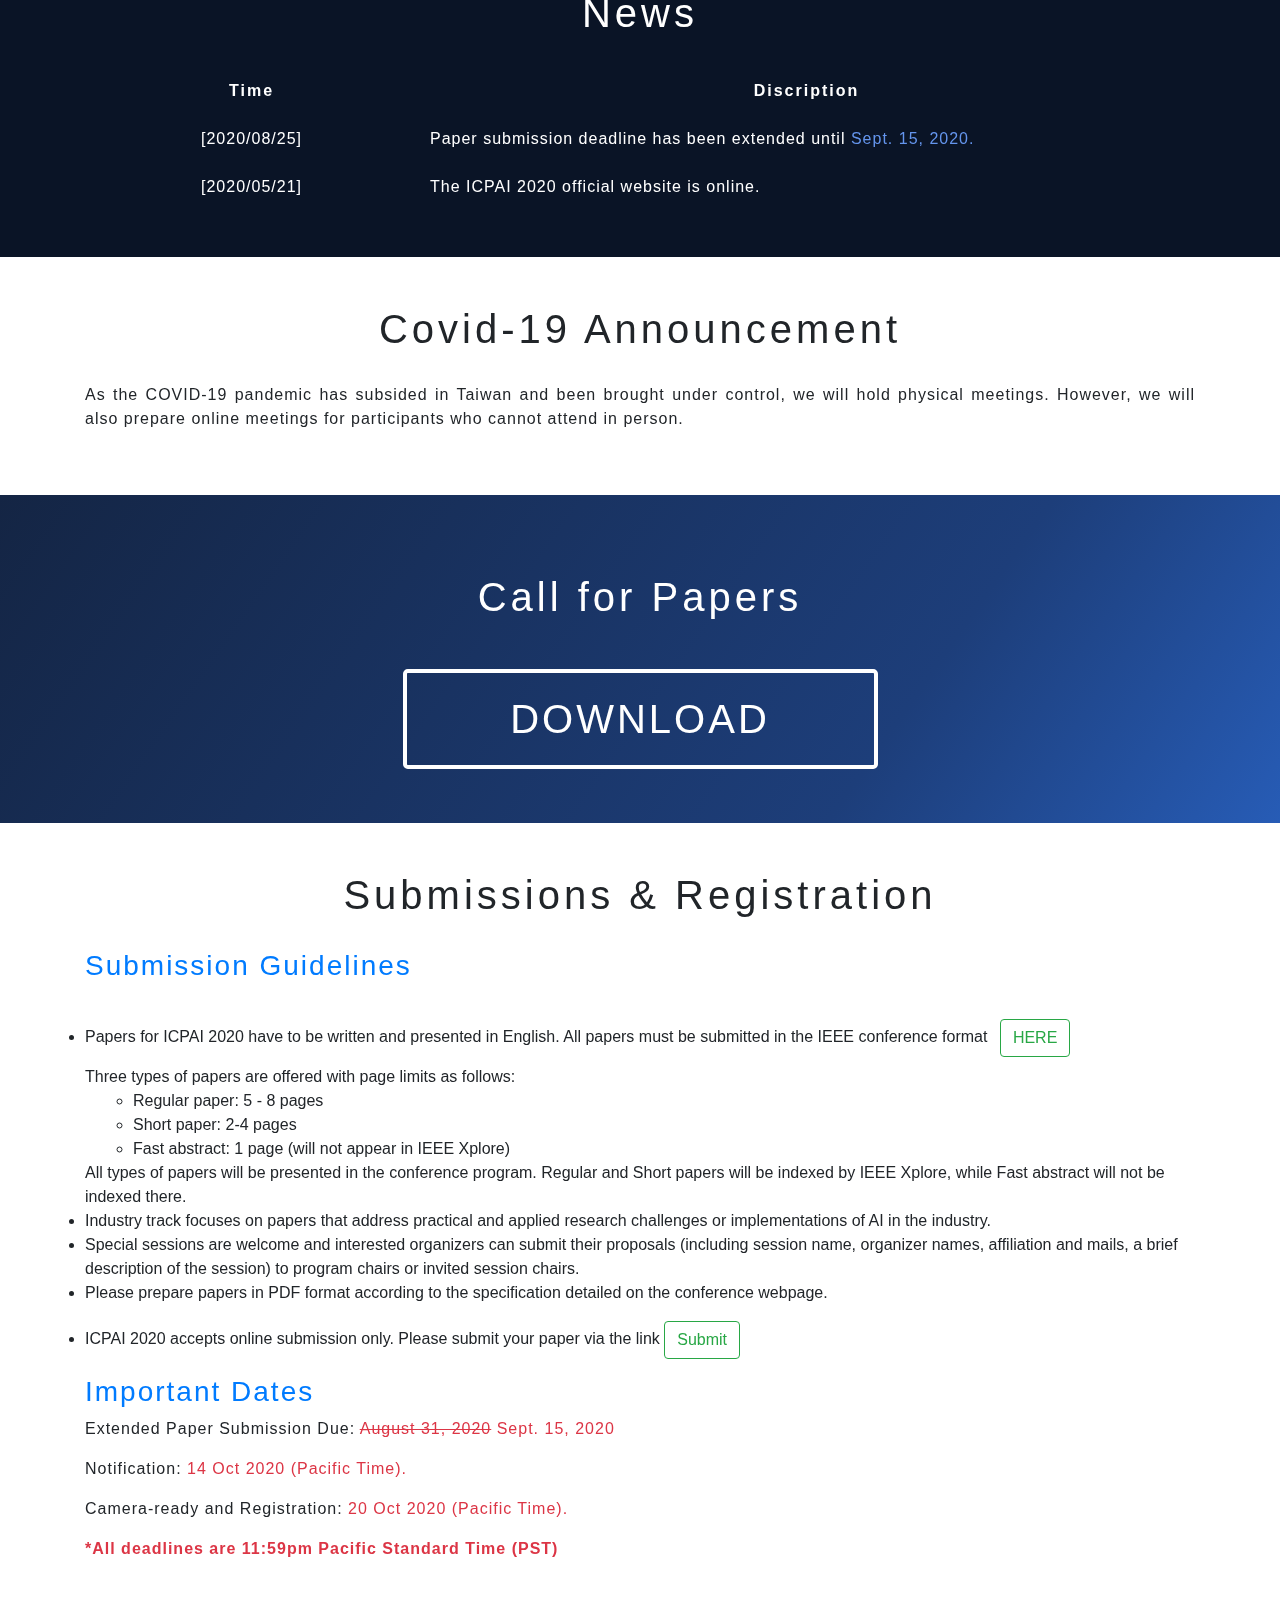
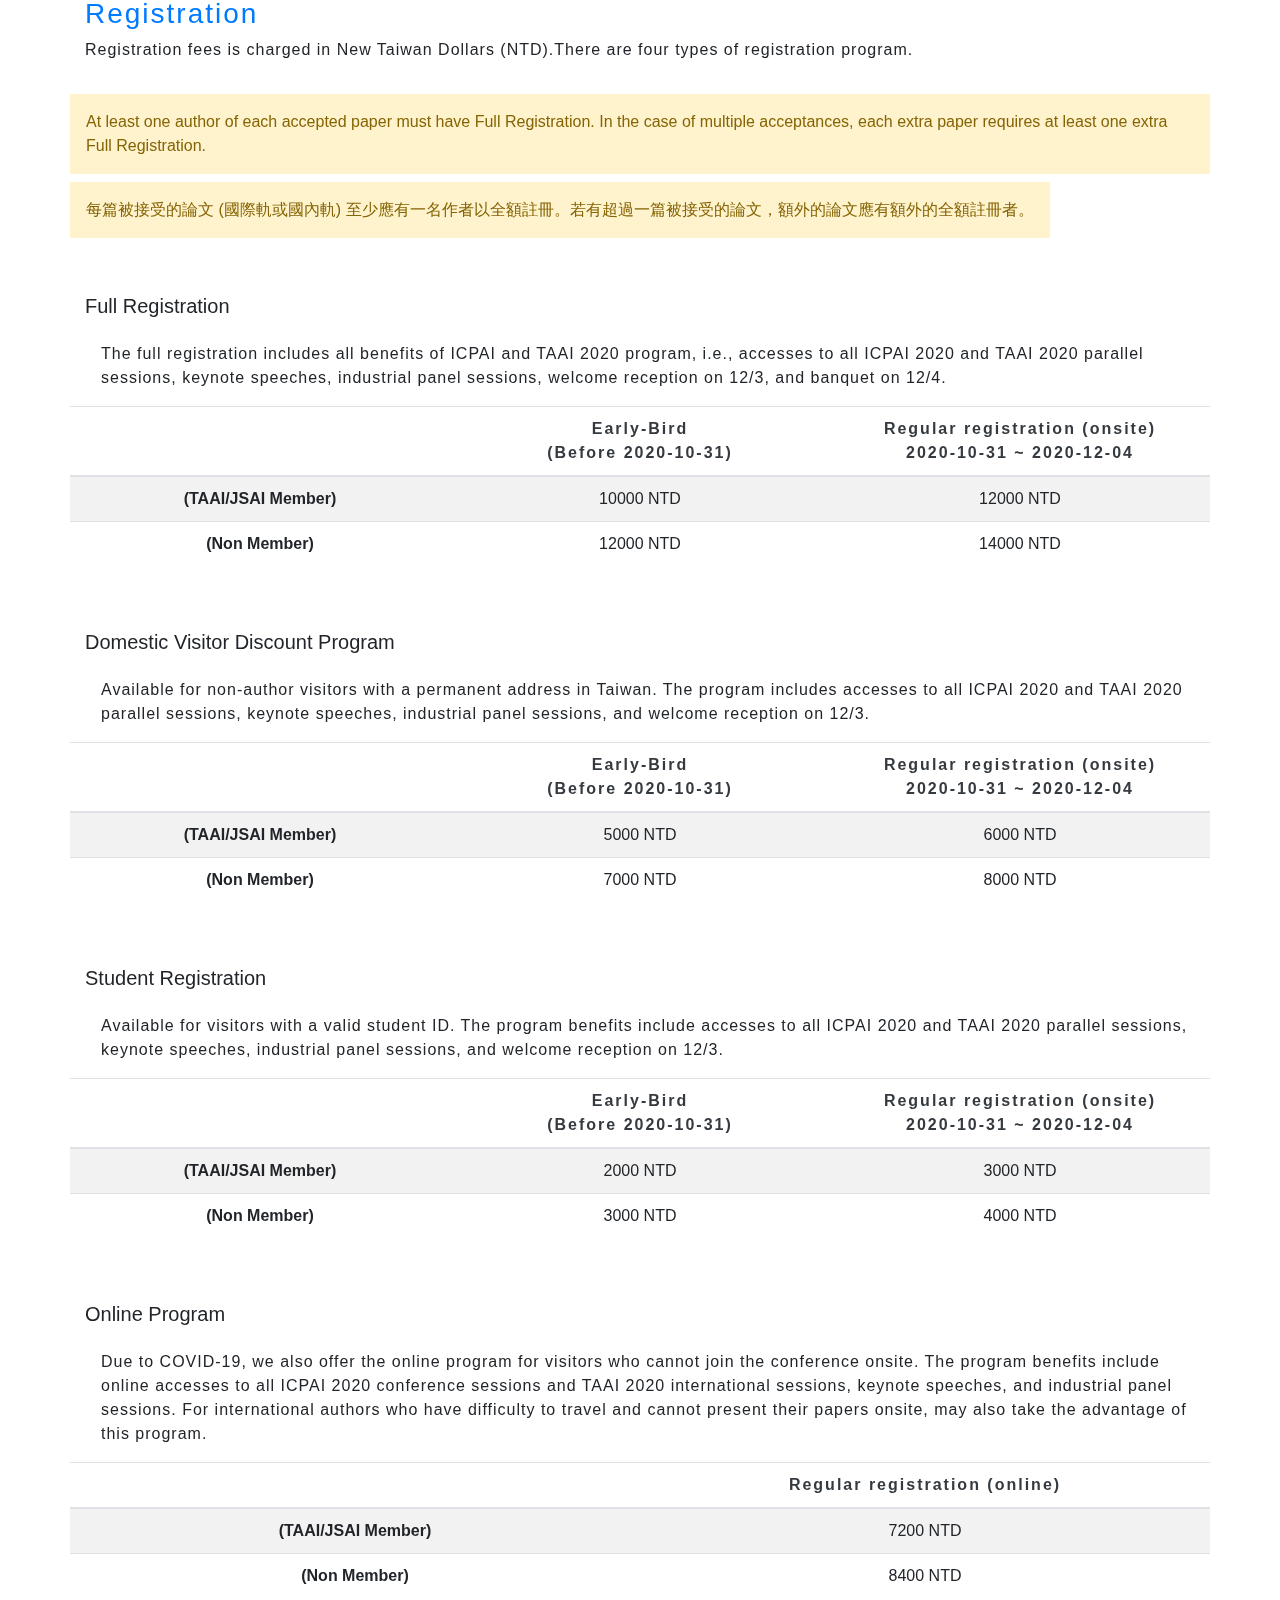
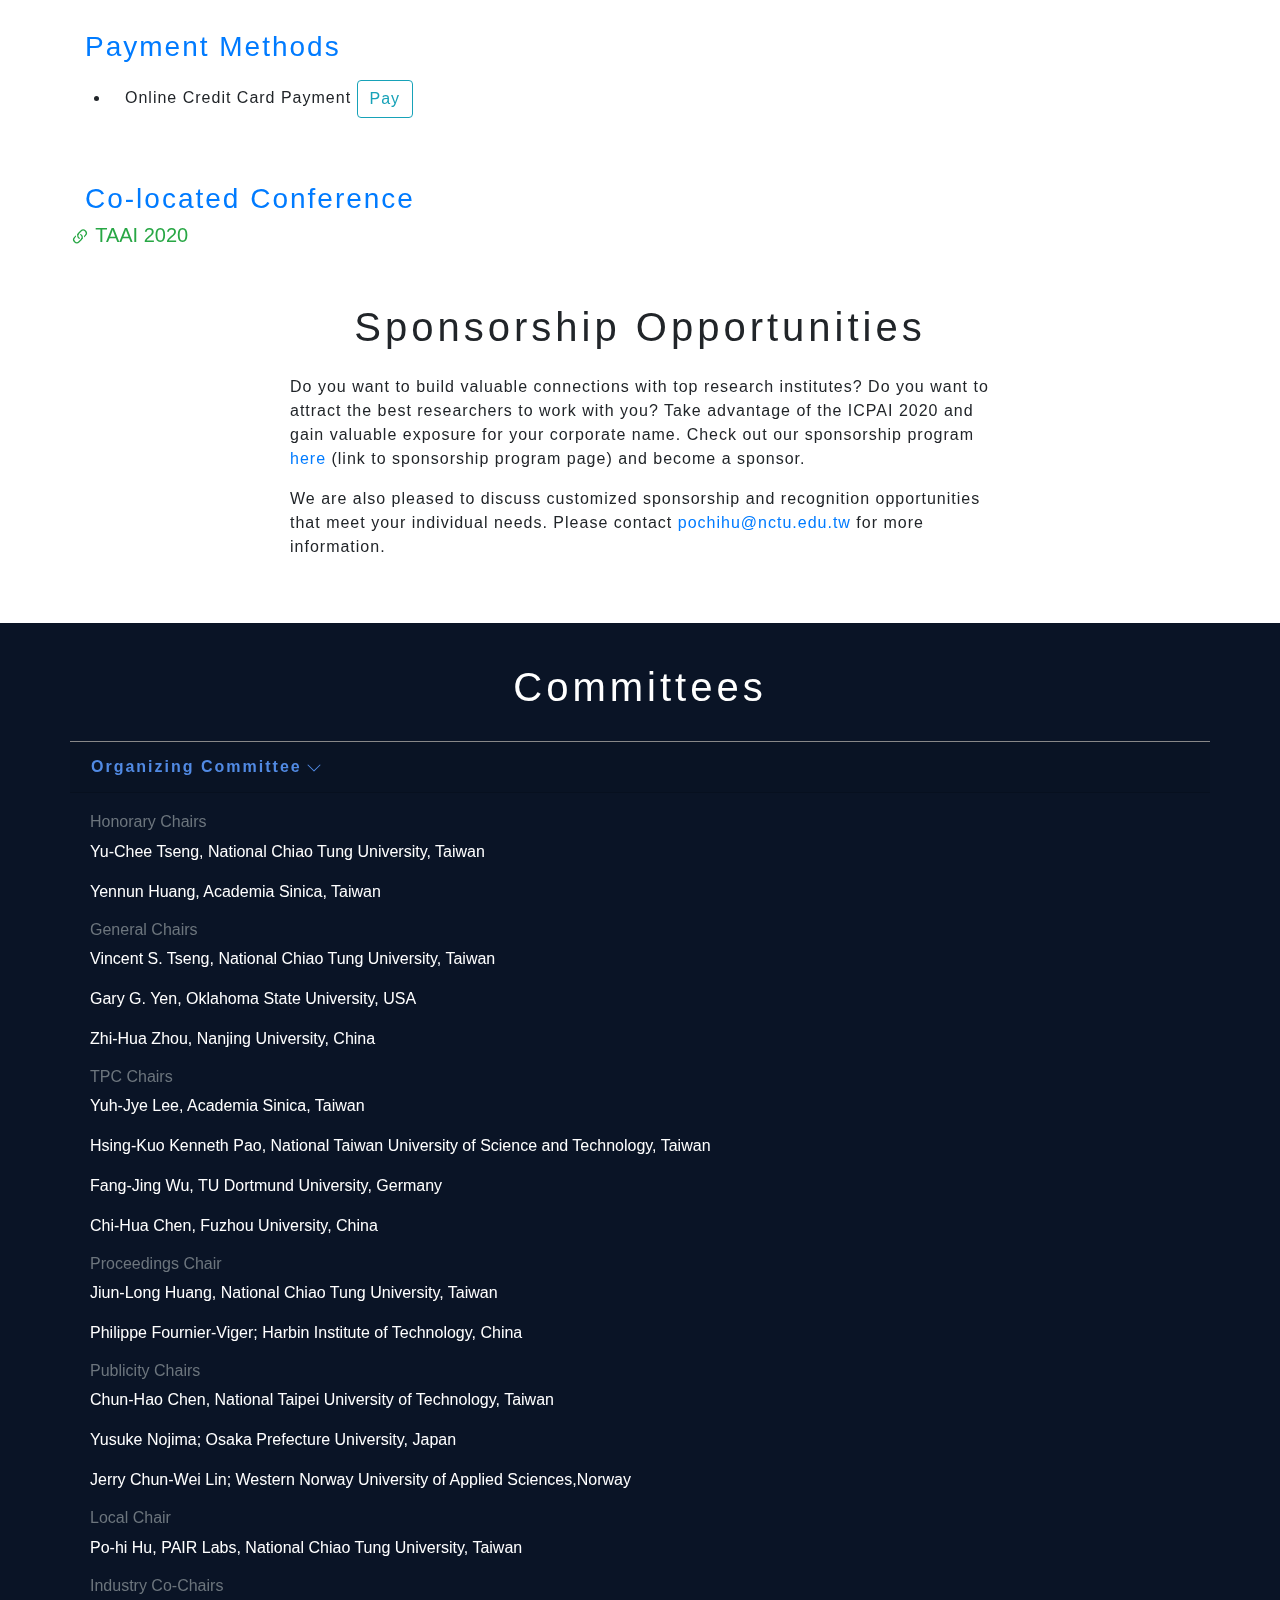
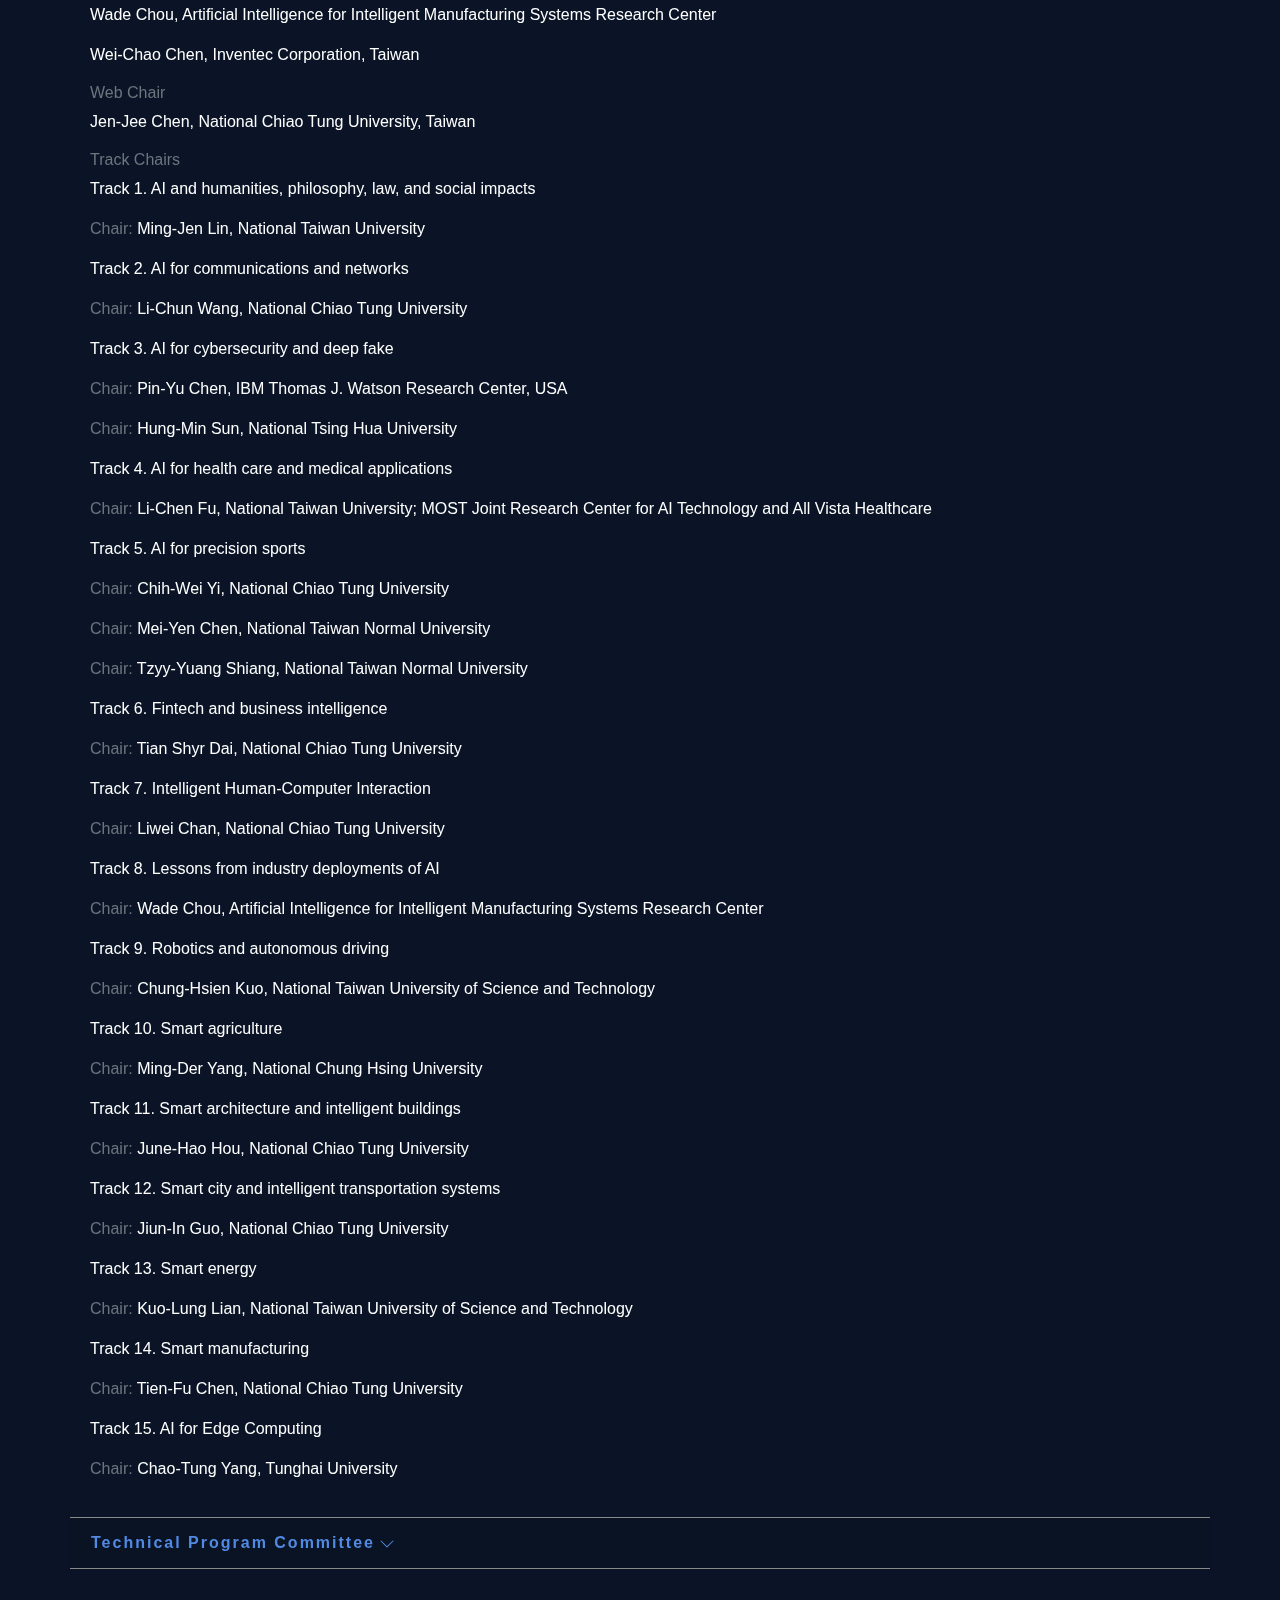
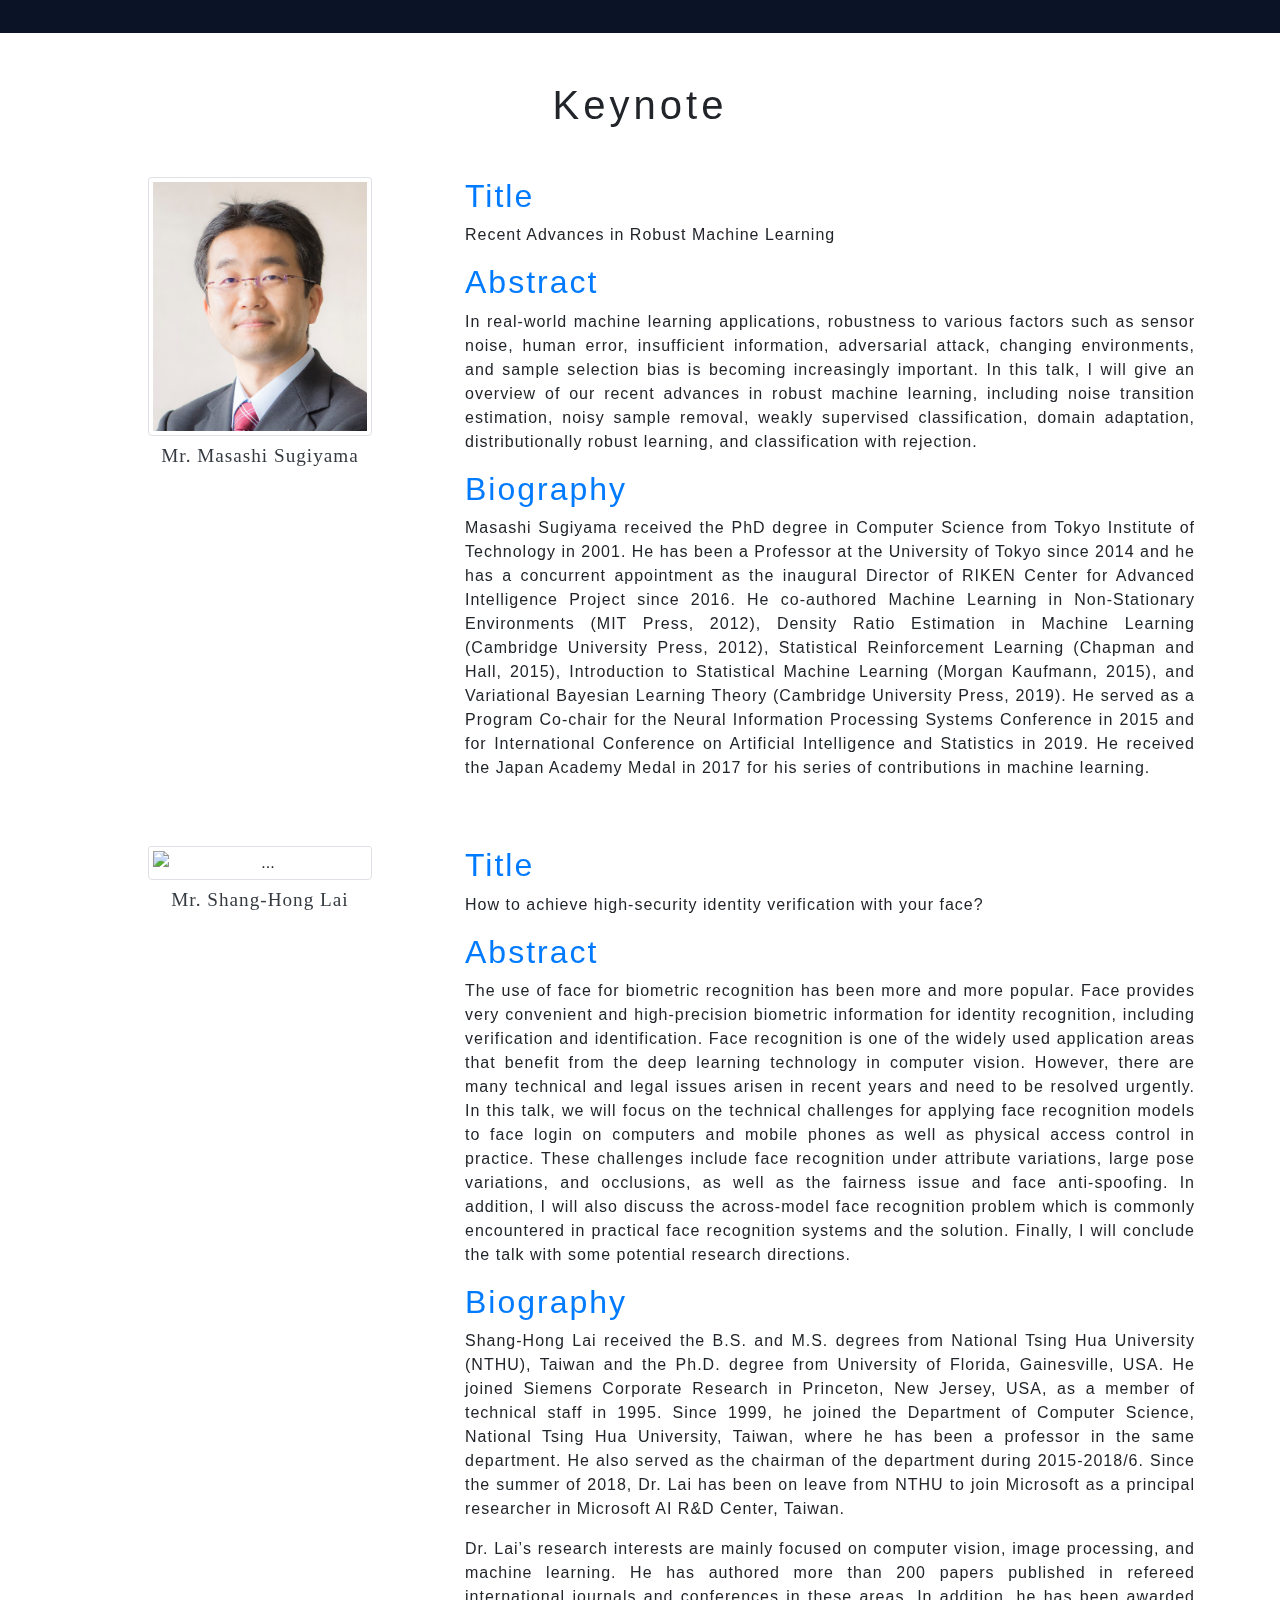
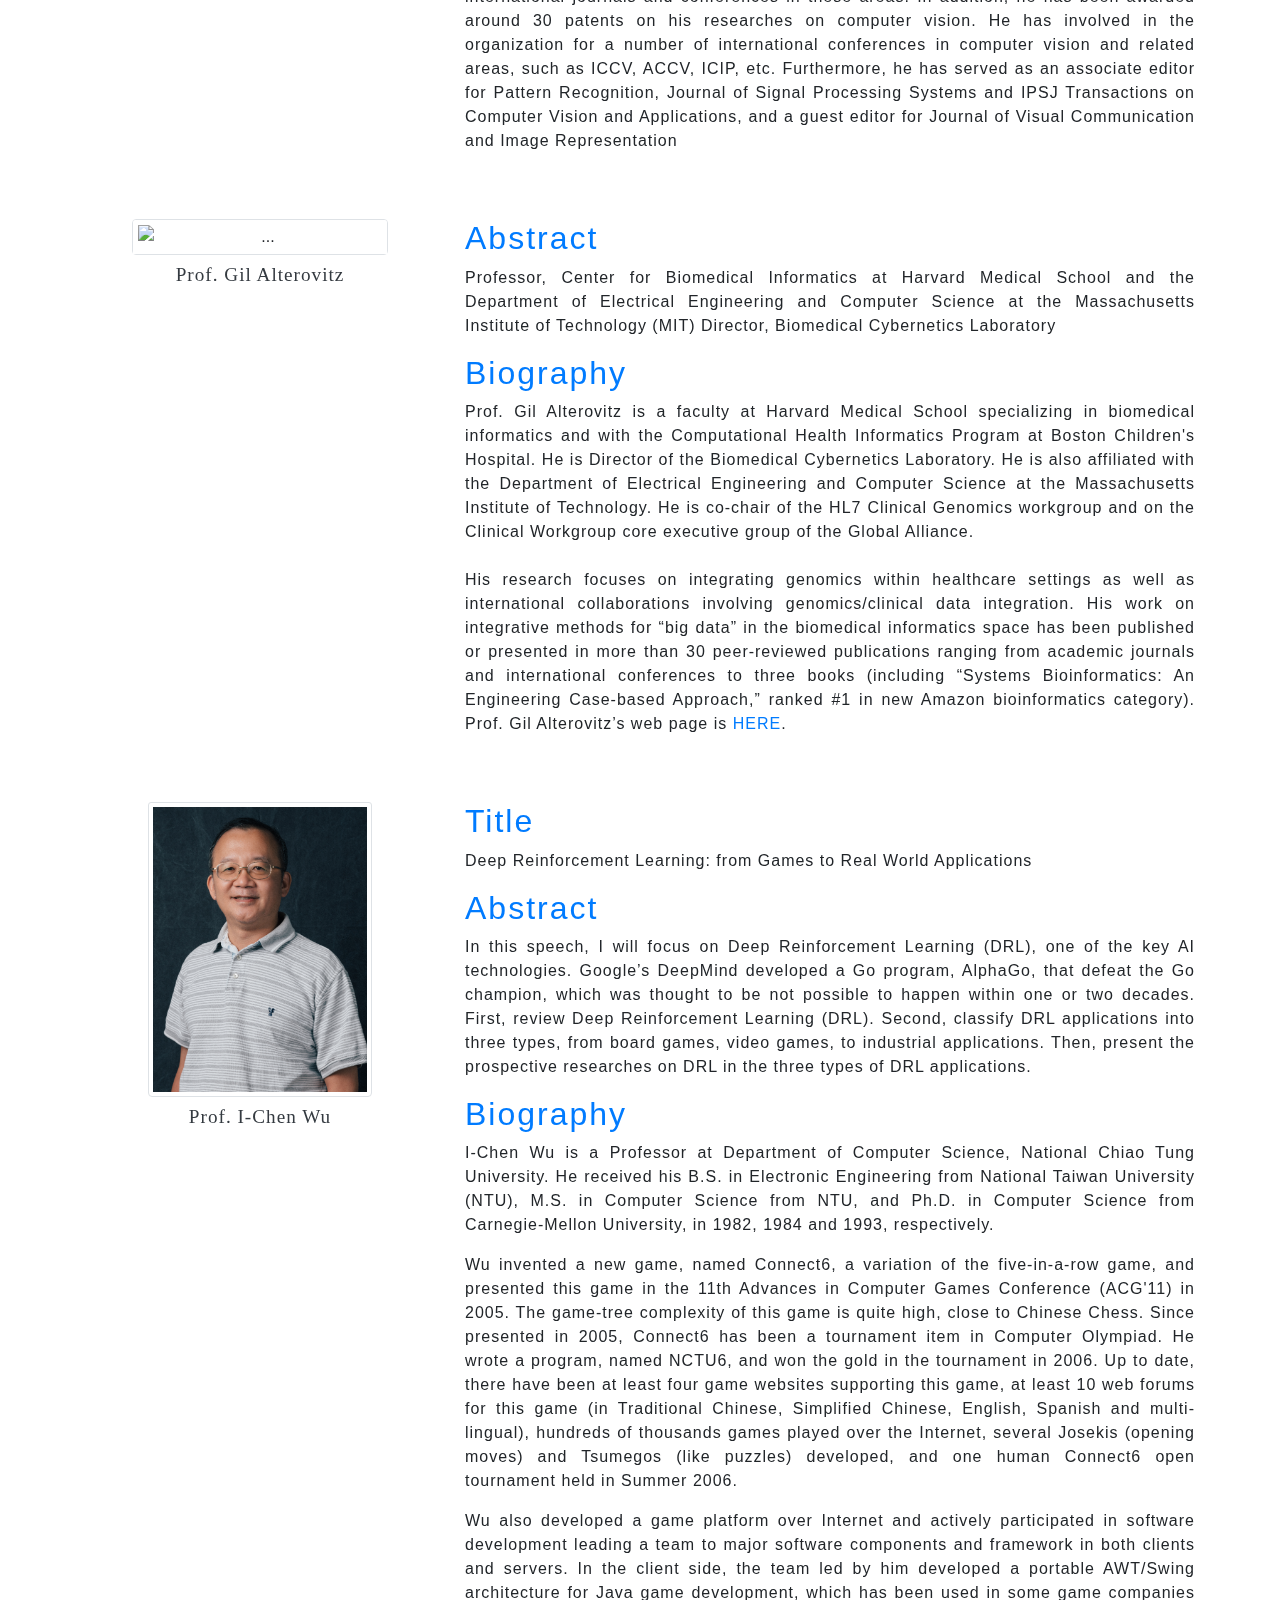
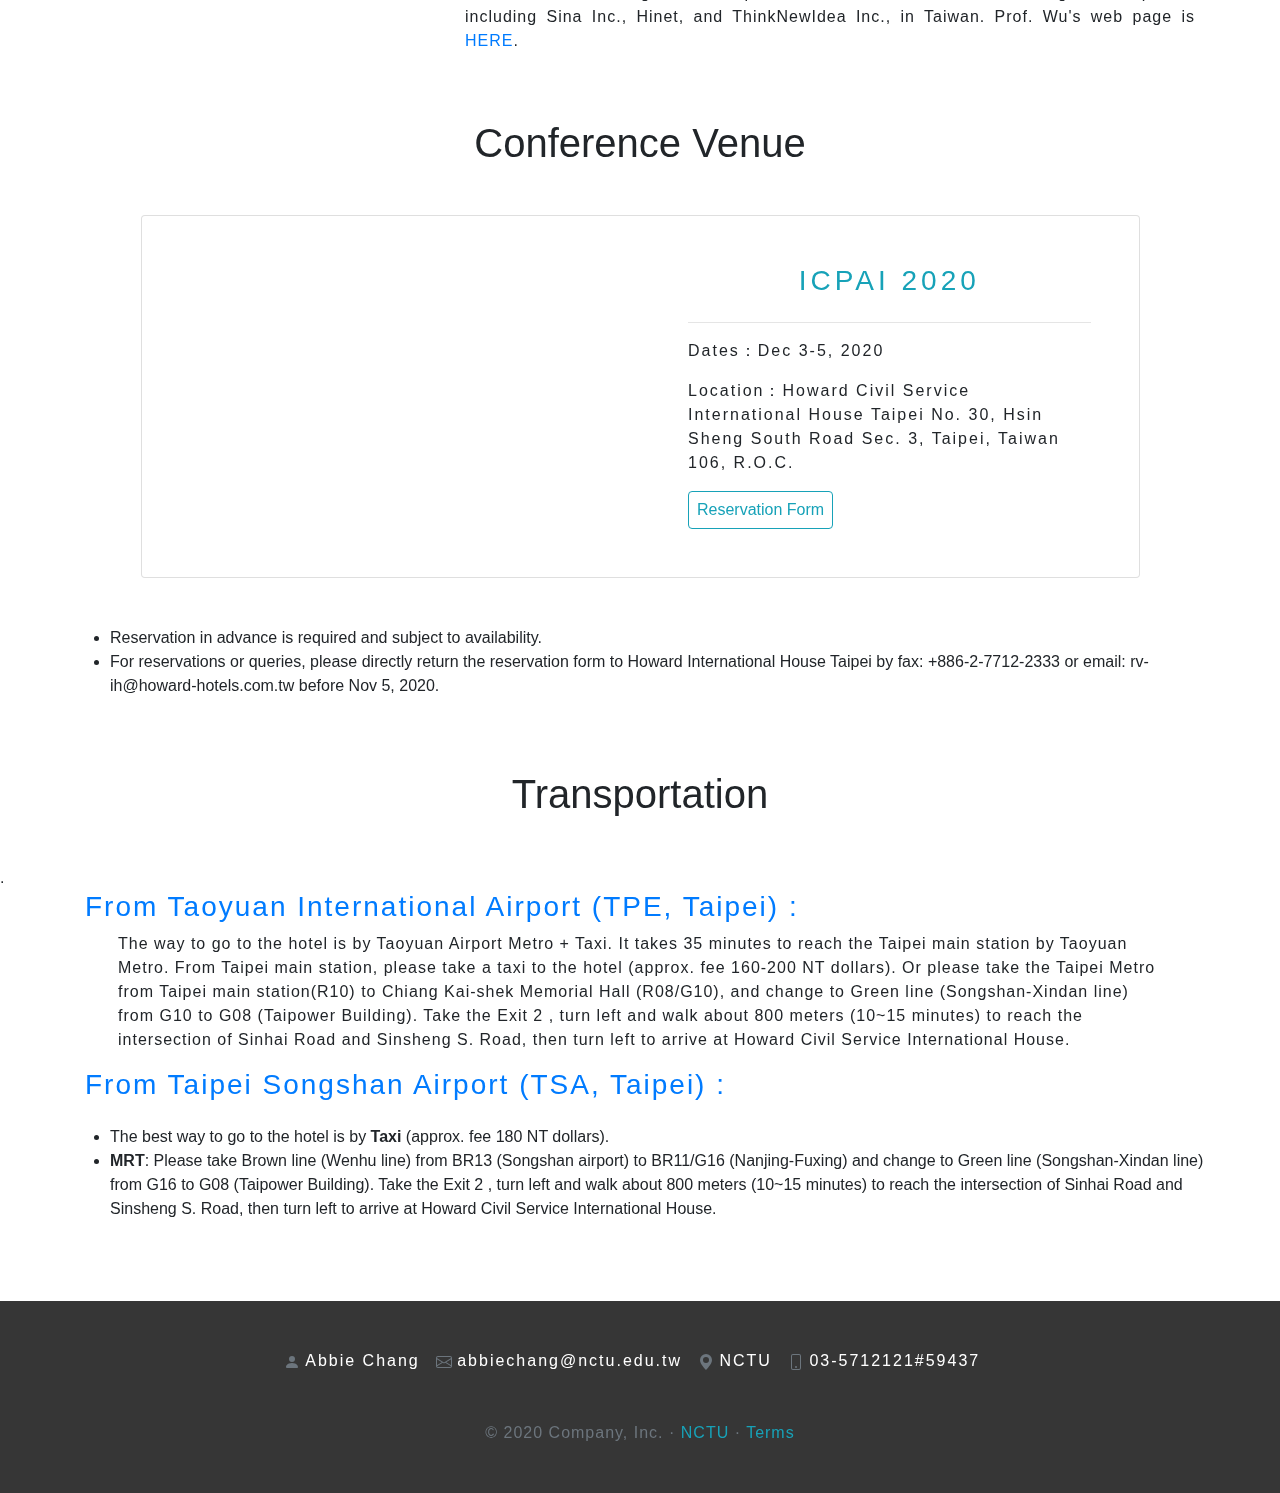
==== commit 484b6dab: "update registration" ====
--- a/index.html
+++ b/index.html
@@ -100,7 +100,7 @@
                 </li>
                 <li class="nav-item" navTo="Venue">
                     <a class="nav-link text-white" href="#Venue">Venue</a>
-                </li>                
+                </li>
             </ul>
         </div>
     </nav>
@@ -178,8 +178,7 @@
             <div class="row">
                 <div class="col-12 col-md-8 m-auto">
                     <h1 class="section_title text-center mb-2">Important Dates</h1>
-                    <span class="col-12  text-body content submission_content"
-                        style="font-size:1.2rem">
+                    <span class="col-12  text-body content submission_content" style="font-size:1.2rem">
                         <ul>
                             <li>
                                 Extended Paper Submission Due: <span class="text-danger"><s>August 31, 2020</s> Sept.
@@ -444,122 +443,157 @@
                     </p>
                 </span>
                 <h3 class="col-12 text-primary secondary_title">Registration</h3>
-                <p class="col-12 content text-body">Registration fees is charged in New Taiwan Dollars (NTD).There are four types of registration program.</p>
-                <div class="p-3 mb-2" style="background-color: #FFF3CD;color:#856404">
-					At least one author of each
+                <!-- <span class="col-12 text-body content submission_content">
+                    <h5>Registration Links</h5>
+                        <ul>
+                            <li>Attendees from Japan please register <a class="text-success" href="#">HERE</a></li>
+                            <li>Attendees from Korea please register <a class="text-success" href="#">HERE</a></li>
+                            <li>Attendees from Singapore please register <a class="text-success" href="#">HERE</a></li>
+                            <li>Attendees from Taiwan & other countries please register <a class="text-success" href="#">HERE</a></li>
+                        </ul>
+                        <h6>Author Registration Deadline : 2018/07/08</h6>
+                        <h6>Participant Registration Deadline : 2018/07/22</h6>
+                        <p>
+                            AT LEAST ONE AUTHOR of each paper should register for the conference with FULL REGISTRATION.<br>
+                            ONE FULL REGISTRATION covers ONLY ONE PAPER which you coauthor.<br>
+                            If the registrant is a coauthor to multiple papers, each of the papers must have different full
+                            registrations associated with them.<br>
+                            The paper may not be included in the proceedings if none of the authors of the paper are registered under a
+                            full registration.<br>
+                            Each registration fee includes proceeding (USB) & program abstract, lunches, and conference banquet.<br>
+                        </p>
+                        <p>For more information about registration, please contact
+                            <b>
+                                HSBC:
+                                <a href="mailto:XXXXXXXX@gmail.com" class="text-success" href="#">XXXXXXXX@gmail.com</a>
+                            </b>
+                        </p>
+                    <p>Author Registration: <span class="text-danger">October 19, 2020</span></p>
+                    <p> Early Registration: <span class="text-danger">October 30, 2020</span></p>
+                </span> -->
+                <!-- <h3 class="col-12 text-primary secondary_title mb-2">Registration Fees</h3> -->
+
+
+                <p class="col-12 content text-body">Registration fees is charged in New Taiwan Dollars (NTD).There are
+                    four types of registration program.</p>
+                <div class="p-3 mb-2 mt-3" style="background-color: #FFF3CD;color:#856404">At least one author of each
                     accepted paper must have Full Registration. In the case of multiple acceptances, each extra paper
                     requires at least one extra Full Registration.</div>
-                <div class="p-3 mb-5" style="background-color: #FFF3CD;color:#856404">
-					每篇被接受的論文 (國際軌或國內軌)
-                    至少應有一名作者以全額註冊。若有超過一篇被接受的論文，額外的論文應有額外的全額註冊者。
-				</div>
-				<h4 class="col-12 text-secondary secondary_title">Full Registration</h4>
-                <p class="col-12 content text-body">
-					The full registration includes all benefits of ICPAI and TAAI 2020
+                <div class="p-3 mb-2" style="background-color: #FFF3CD;color:#856404">每篇被接受的論文 (國際軌或國內軌)
+                    至少應有一名作者以全額註冊。若有超過一篇被接受的論文，額外的論文應有額外的全額註冊者。</div>
+
+                <h5 class="col-12 text-body mt-5">Full Registration</h5>
+                <p class="col-12 content text-body mt-3 ml-3">The full registration includes all benefits of ICPAI and TAAI 2020
                     program, i.e., accesses to all ICPAI 2020 and TAAI 2020 parallel sessions, keynote speeches,
                     industrial panel sessions, welcome reception on 12/3, and banquet on 12/4.
                 </p>
-
-                <table class="table table-striped submission_table mb-3">
+                <table class="table table-striped submission_table">
                     <thead class="secondary_title text-dark">
                         <tr>
-                            <th scope="col" style="width:25%;"></th>
-                            <th scope="col" style="width:25%;">Early-Bird</br>(Before 2020-10-31)</th>
-                            <th scope="col" style="width:25%;">Regular registration (onsite)<br>2020-10-31 ~ 2020-12-04</th>
+                            <th scope="col" style="width:33%;"></th>
+                            <th scope="col" style="width:33%;">Early-Bird</br>(Before 2020-10-31)</th>
+                            <th scope="col" style="width:33%;">Regular registration (onsite)</br>2020-10-31 ~ 2020-12-04
+                            </th>
                         </tr>
                     </thead>
                     <tbody>
                         <tr>
-                            <th scope="row">TAAI/JSAI Member</th>
+                            <th scope="row">(TAAI/JSAI Member)</th>
                             <td>10000 NTD</td>
                             <td>12000 NTD</td>
                         </tr>
                         <tr>
-                            <th scope="row">Non Member</th>
+                            <th scope="row">(Non Member)</th>
                             <td>12000 NTD</td>
                             <td>14000 NTD</td>
                         </tr>
                     </tbody>
-                </table><br><br>
-                
-				<h4 class="col-12 text-secondary secondary_title">Domestic Visitor Discount Program</h4>
-                <p class="col-12 content text-body">
-					Available for visitors with a permanent address in Taiwan. The program benefits include accesses to all ICPAI 2020 and TAAI 2020 parallel sessions, keynote speeches, industrial panel sessions, and welcome reception on 12/3.
-                </p>
-
-                <table class="table table-striped submission_table mb-3">
+                </table>
+
+
+
+                <h5 class="col-12 text-body mt-5">Domestic Visitor Discount Program</h5>
+                <p class="col-12 content text-body mt-3 ml-3">Available for non-author visitors with a permanent address in
+                    Taiwan. The program includes accesses to all ICPAI 2020 and TAAI 2020 parallel sessions, keynote
+                    speeches, industrial panel sessions, and welcome reception on 12/3.</p>
+                <table class="table table-striped submission_table">
                     <thead class="secondary_title text-dark">
                         <tr>
-                            <th scope="col" style="width:25%;"></th>
-                            <th scope="col" style="width:25%;">Early-Bird</br>(Before 2020-10-31)</th>
-                            <th scope="col" style="width:25%;">Regular registration (onsite)<br>2020-10-31 ~ 2020-12-04</th>
+                            <th scope="col" style="width:33%;"></th>
+                            <th scope="col" style="width:33%;">Early-Bird</br>(Before 2020-10-31)</th>
+                            <th scope="col" style="width:33%;">Regular registration (onsite)</br>2020-10-31 ~ 2020-12-04
+                            </th>
                         </tr>
                     </thead>
                     <tbody>
                         <tr>
-                            <th scope="row">TAAI/JSAI Member</th>
+                            <th scope="row">(TAAI/JSAI Member)</th>
                             <td>5000 NTD</td>
                             <td>6000 NTD</td>
                         </tr>
                         <tr>
-                            <th scope="row">Non Member</th>
+                            <th scope="row">(Non Member)</th>
                             <td>7000 NTD</td>
                             <td>8000 NTD</td>
                         </tr>
                     </tbody>
-                </table><br><br>
-				
-				<h4 class="col-12 text-secondary secondary_title">Student Registration</h4>
-                <p class="col-12 content text-body">
-					Available for visitors with a valid student ID. The program benefits include accesses to all ICPAI 2020 and TAAI 2020 parallel sessions, keynote speeches, industrial panel sessions, and welcome reception on 12/3.
+                </table>
+
+                <h5 class="col-12 text-body mt-5">Student Registration</h5>
+                <p class="col-12 content text-body mt-3 ml-3">Available for visitors with a valid student ID. The program benefits
+                    include accesses to all ICPAI 2020 and TAAI 2020 parallel sessions, keynote speeches, industrial
+                    panel sessions, and welcome reception on 12/3.
                 </p>
-				
-                <table class="table table-striped submission_table mb-3">
+                <table class="table table-striped submission_table">
                     <thead class="secondary_title text-dark">
                         <tr>
-                            <th scope="col" style="width:25%;"></th>
-                            <th scope="col" style="width:25%;">Early-Bird</br>(Before 2020-10-31)</th>
-                            <th scope="col" style="width:25%;">Regular registration (onsite)<br>2020-10-31 ~ 2020-12-04</th>
+                            <th scope="col" style="width:33%;"></th>
+                            <th scope="col" style="width:33%;">Early-Bird</br>(Before 2020-10-31)</th>
+                            <th scope="col" style="width:33%;">Regular registration (onsite)</br>2020-10-31 ~ 2020-12-04
+                            </th>
                         </tr>
                     </thead>
                     <tbody>
                         <tr>
-                            <th scope="row">TAAI/JSAI Member</th>
+                            <th scope="row">(TAAI/JSAI Member)</th>
                             <td>2000 NTD</td>
                             <td>3000 NTD</td>
                         </tr>
                         <tr>
-                            <th scope="row">Non Member</th>
+                            <th scope="row">(Non Member)</th>
                             <td>3000 NTD</td>
                             <td>4000 NTD</td>
                         </tr>
                     </tbody>
-                </table><br><br>
-
-				<h4 class="col-12 text-secondary secondary_title">Online Program</h4>
-                <p class="col-12 content text-body">
-					Due to COVID-19, we also offer the online program for visitors who cannot join the conference onsite.  The program benefits include online accesses to all ICPAI 2020 conference sessions and TAAI 2020 international sessions, keynote speeches, and industrial panel sessions. For international authors who have difficulty to travel and cannot present their papers onsite, may also take the advantage of this program. 
+                </table>
+
+                <h5 class="col-12 text-body mt-5">Online Program</h5>
+                <p class="col-12 content text-body mt-3 ml-3">Due to COVID-19, we also offer the online program for visitors who
+                    cannot join the conference onsite. The program benefits include online accesses to all ICPAI 2020
+                    conference sessions and TAAI 2020 international sessions, keynote speeches, and industrial panel
+                    sessions. For international authors who have difficulty to travel and cannot present their papers
+                    onsite, may also take the advantage of this program.
                 </p>
-				
-                <table class="table table-striped submission_table mb-3">
+                <table class="table table-striped submission_table">
                     <thead class="secondary_title text-dark">
                         <tr>
-                            <th scope="col" style="width:25%;"></th>
-                            <th scope="col" style="width:25%;">Regular registration (online)</th>
+                            <th scope="col" style="width:50%;"></th>
+                            <th scope="col" style="width:50%;">Regular registration (online)  
+                            </th>                            
                         </tr>
                     </thead>
                     <tbody>
                         <tr>
-                            <th scope="row">TAAI/JSAI Member</th>
+                            <th scope="row">(TAAI/JSAI Member)</th>
                             <td>7200 NTD</td>
                         </tr>
                         <tr>
-                            <th scope="row">Non Member</th>
+                            <th scope="row">(Non Member)</th>
                             <td>8400 NTD</td>
                         </tr>
                     </tbody>
                 </table>
-                
+
                 <h3 class="col-12 text-primary secondary_title my-3">Payment Methods</h3>
                 <ul>
 
@@ -624,7 +658,8 @@
                     <p class="col-12 content text-body mt-4">Do you want to build valuable connections with top research
                         institutes? Do you want to attract the best researchers to work with you? Take advantage of the
                         ICPAI 2020 and gain valuable exposure for your corporate name. Check out our sponsorship program
-                        <a class="keynote" href="sponsor.html">here</a> (link to sponsorship program page) and become a sponsor. </p>
+                        <a class="keynote" href="sponsor.html">here</a> (link to sponsorship program page) and become a
+                        sponsor. </p>
                     <p class="col-12 content text-body">We are also pleased to discuss customized sponsorship and
                         recognition opportunities that meet your individual needs. Please contact <a class="keynote"
                             href="mailto:pochihu@nctu.edu.tw">pochihu@nctu.edu.tw</a>
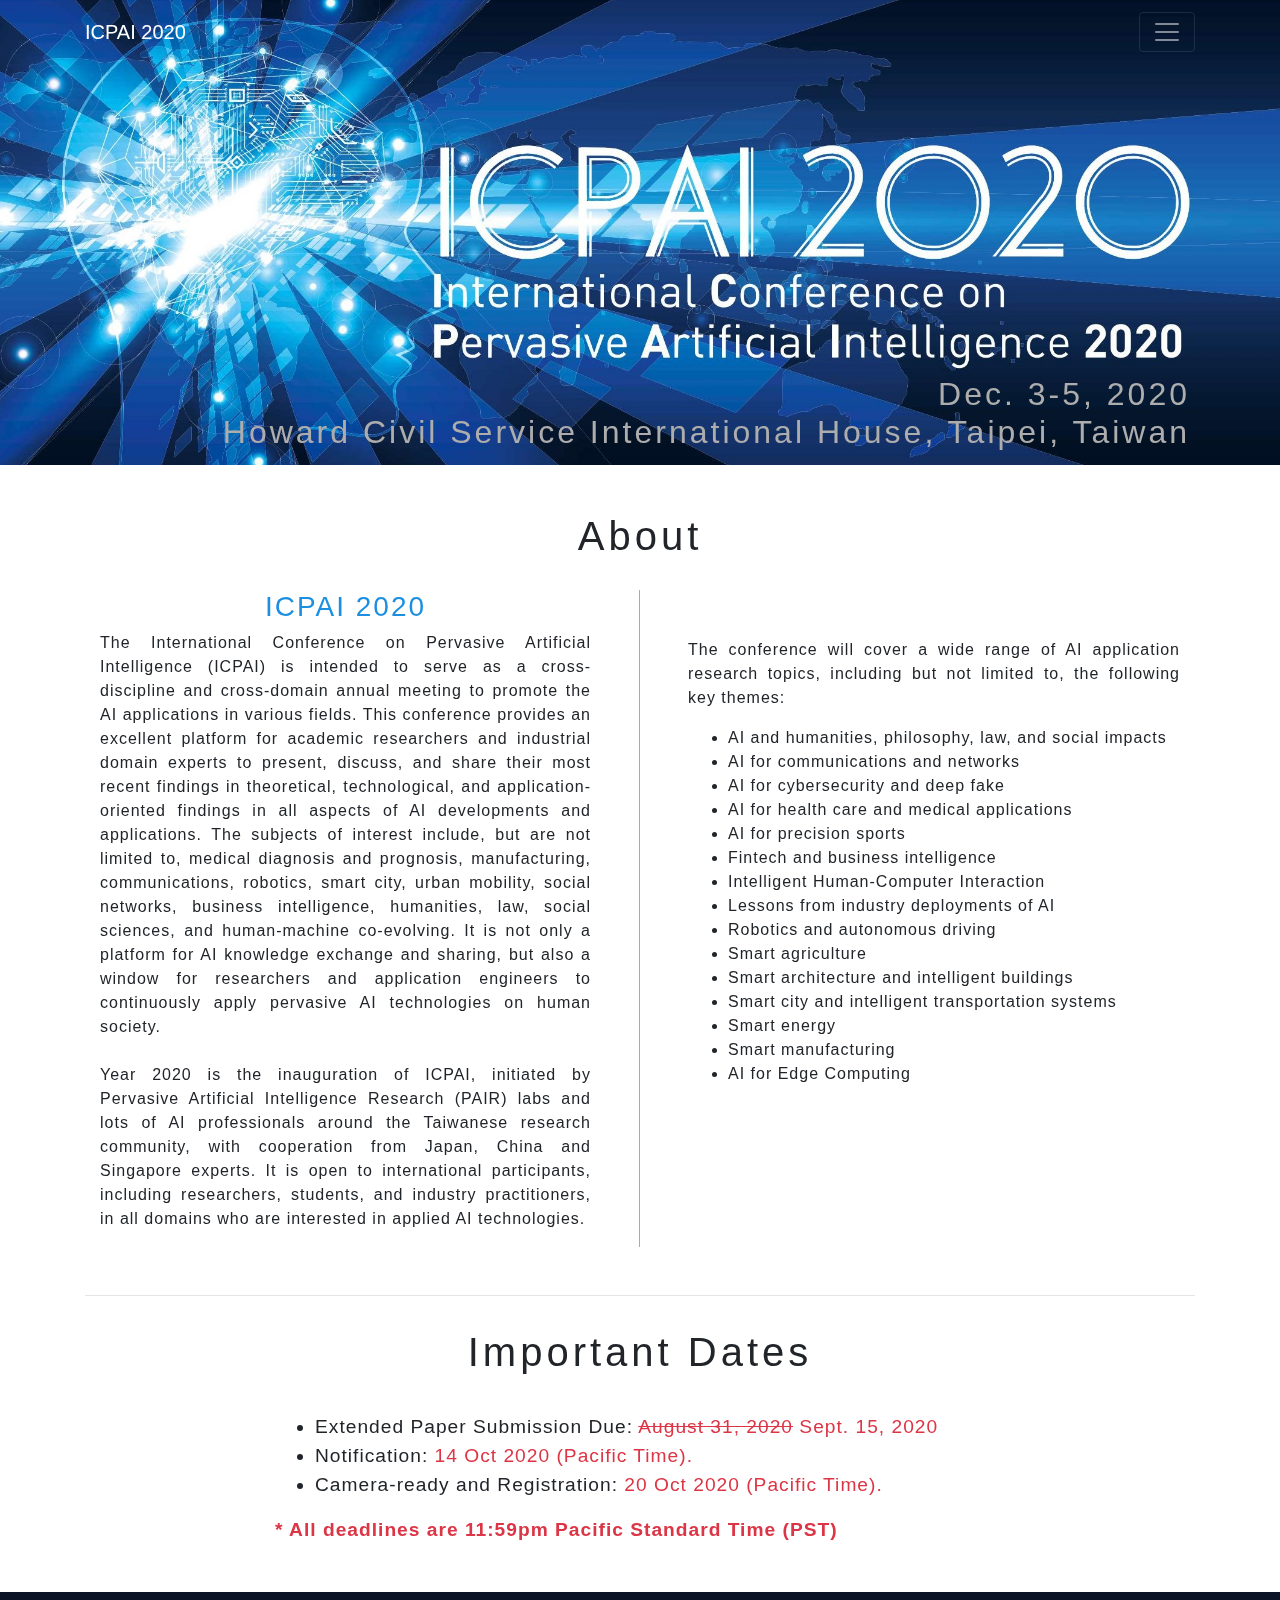
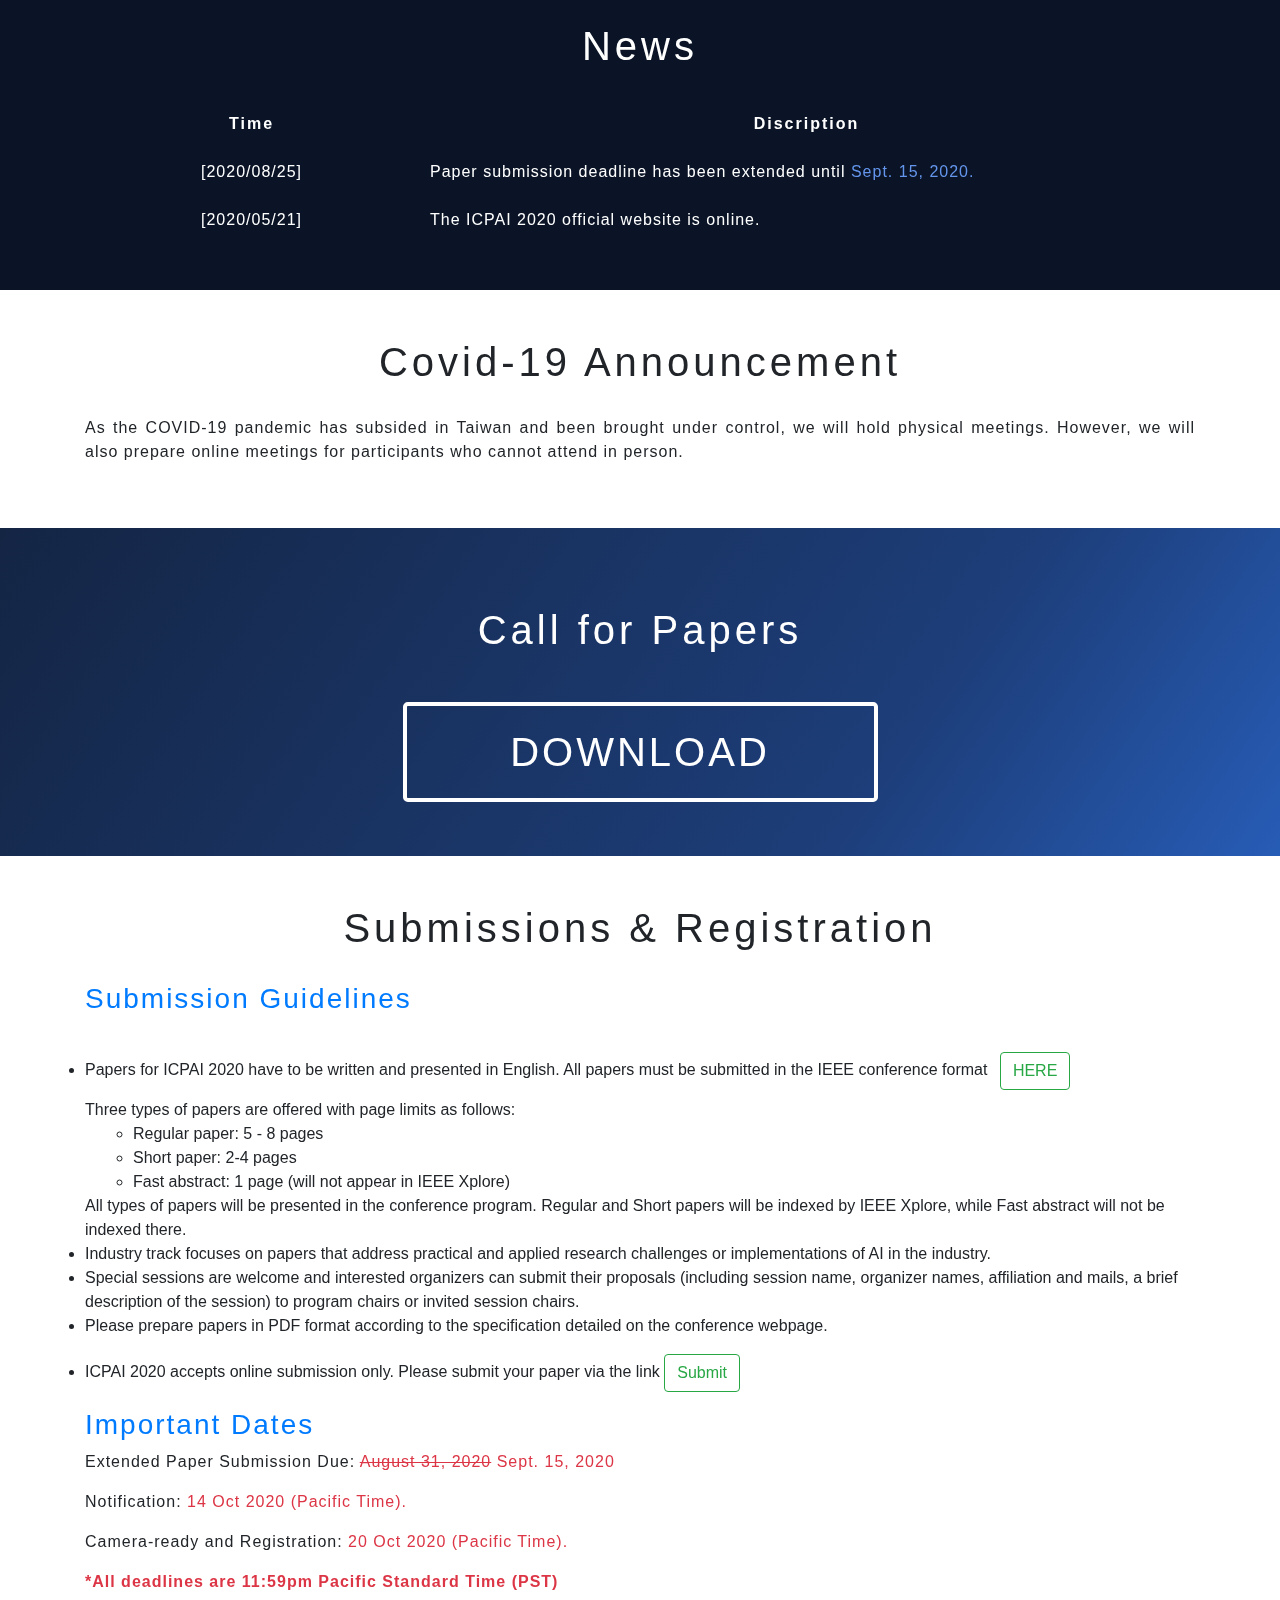
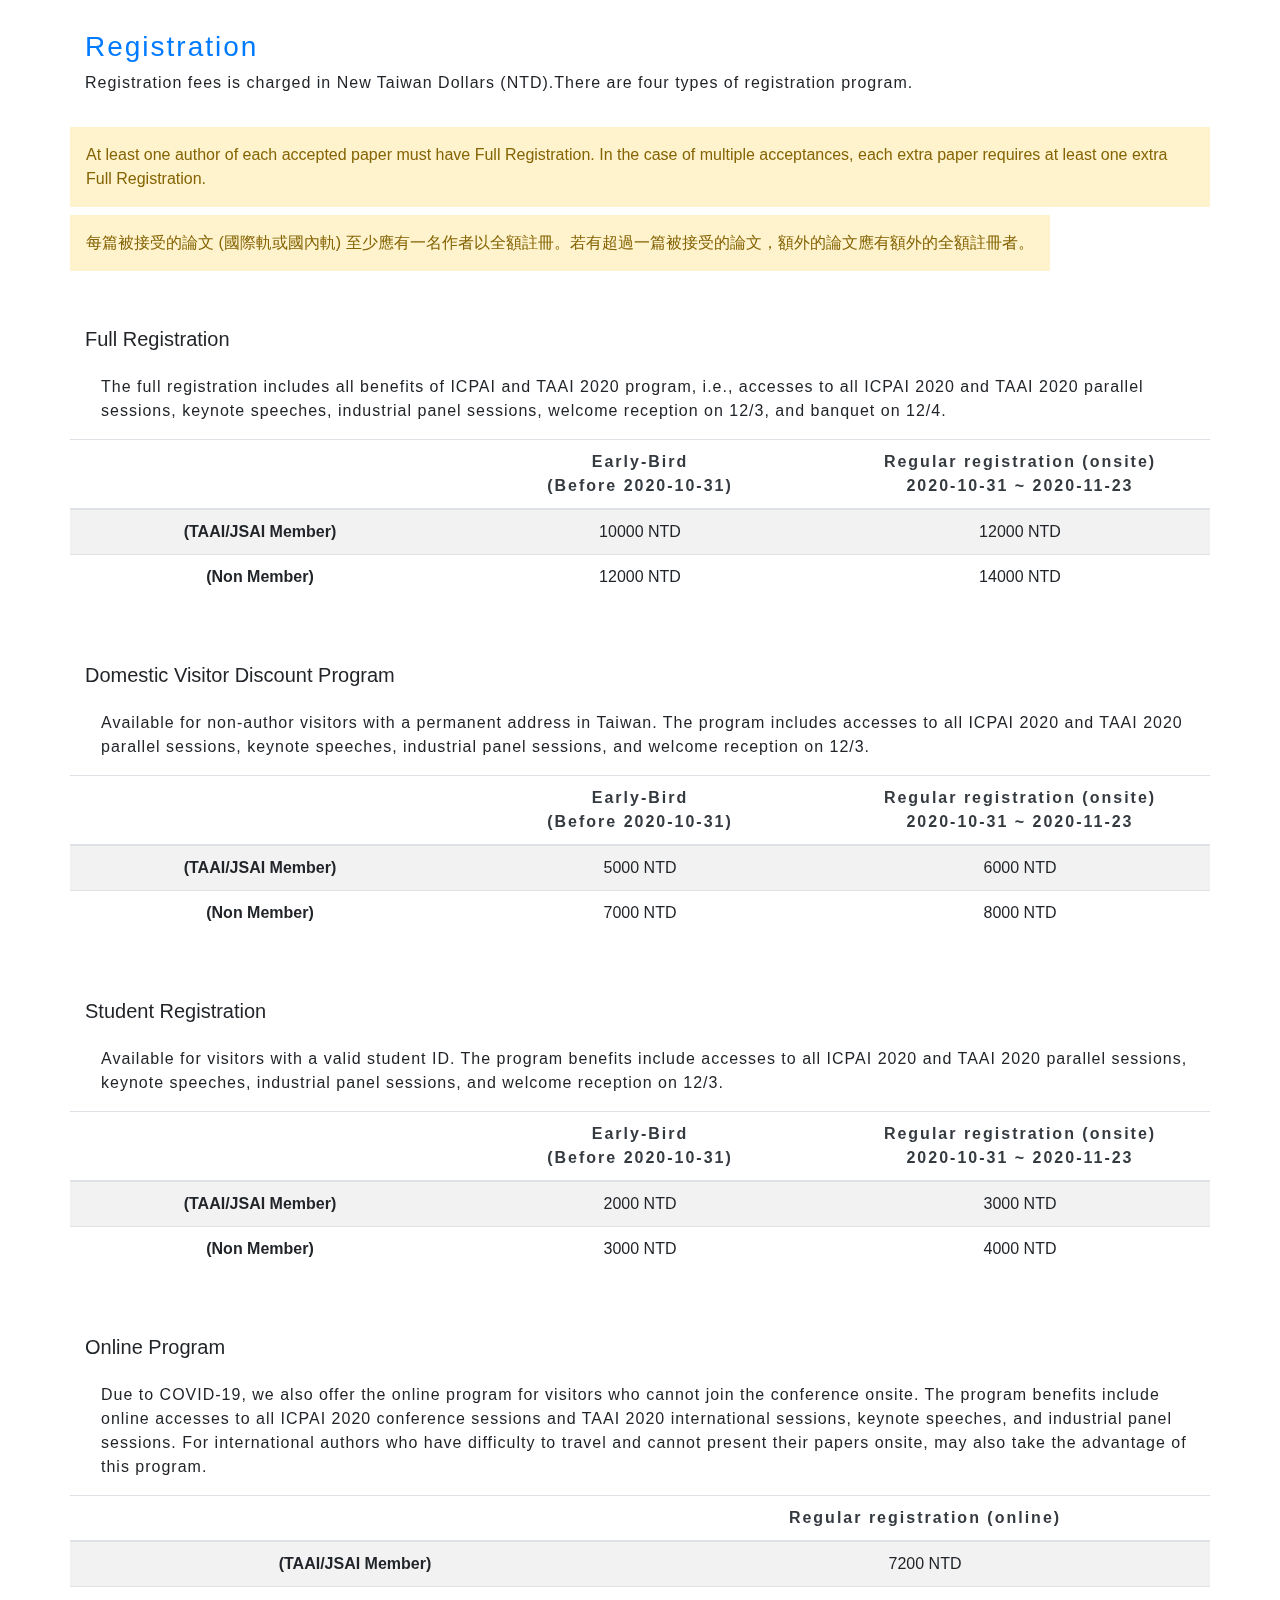
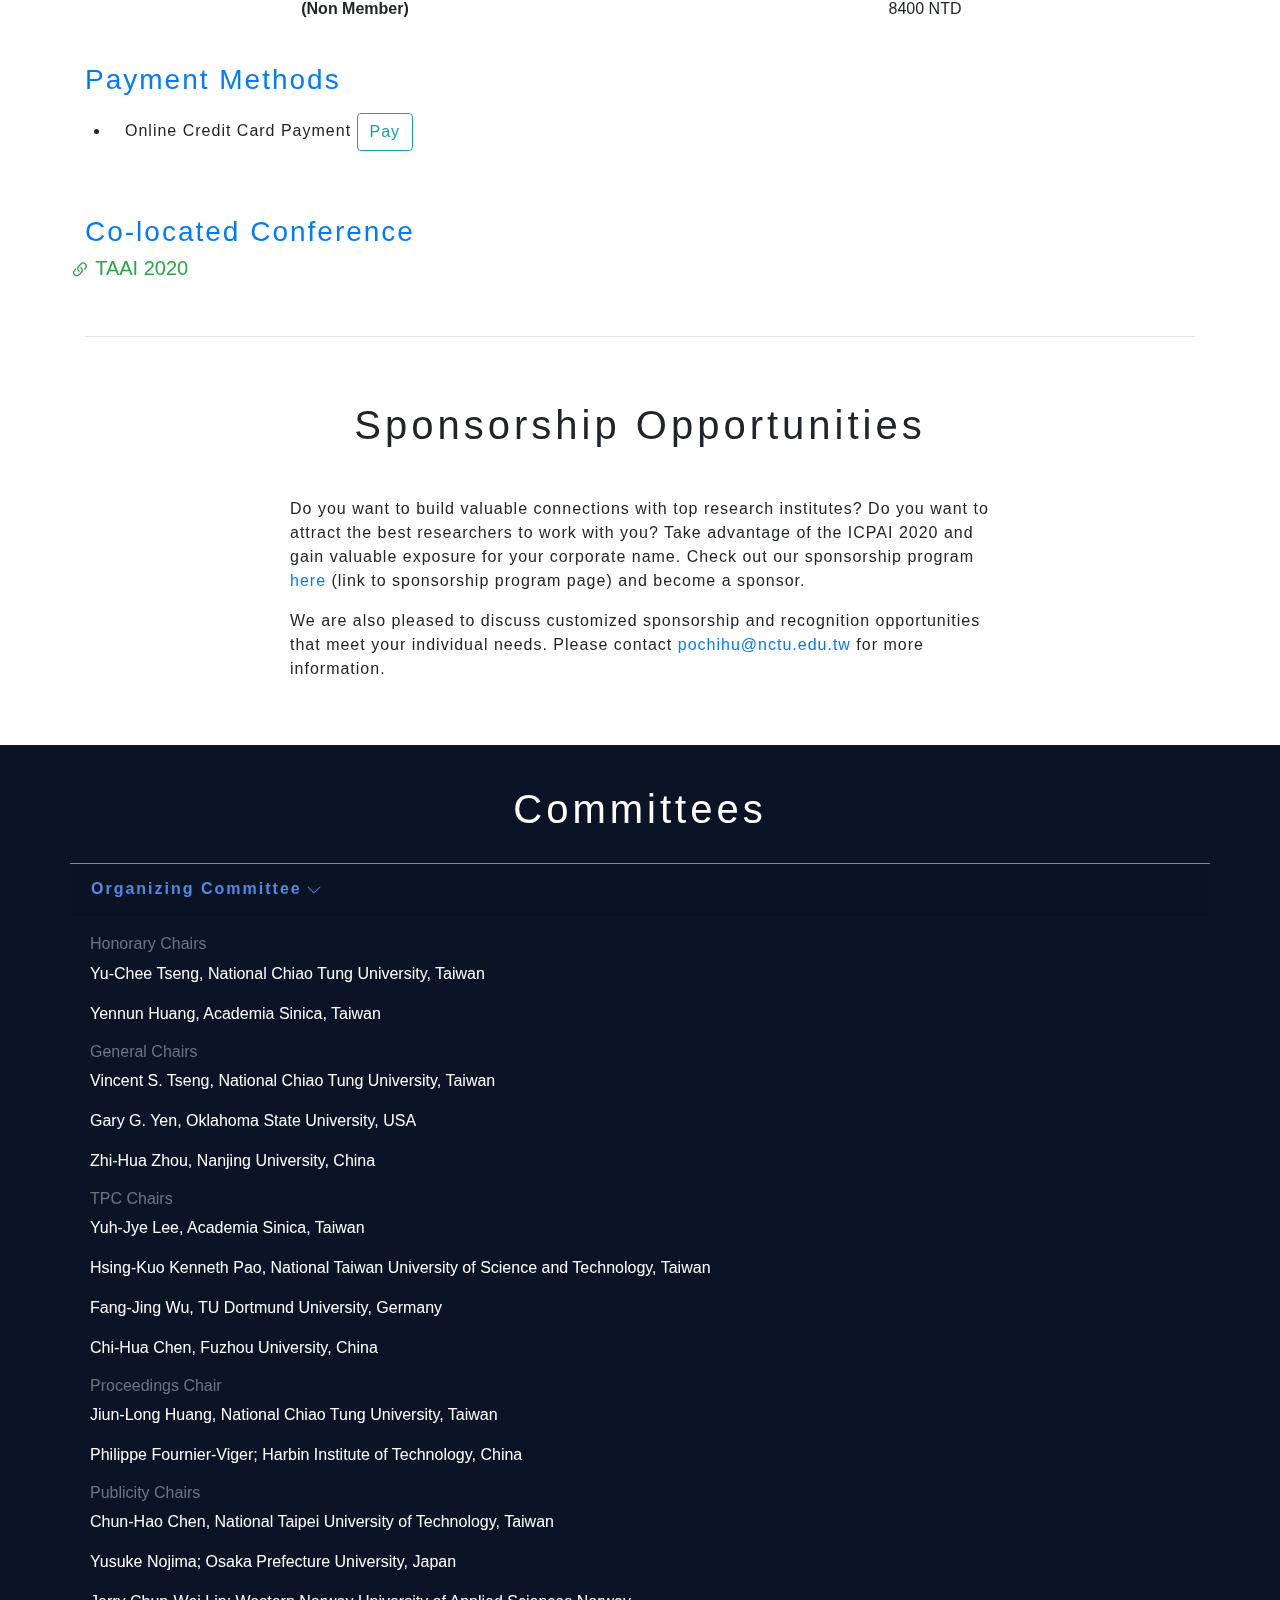
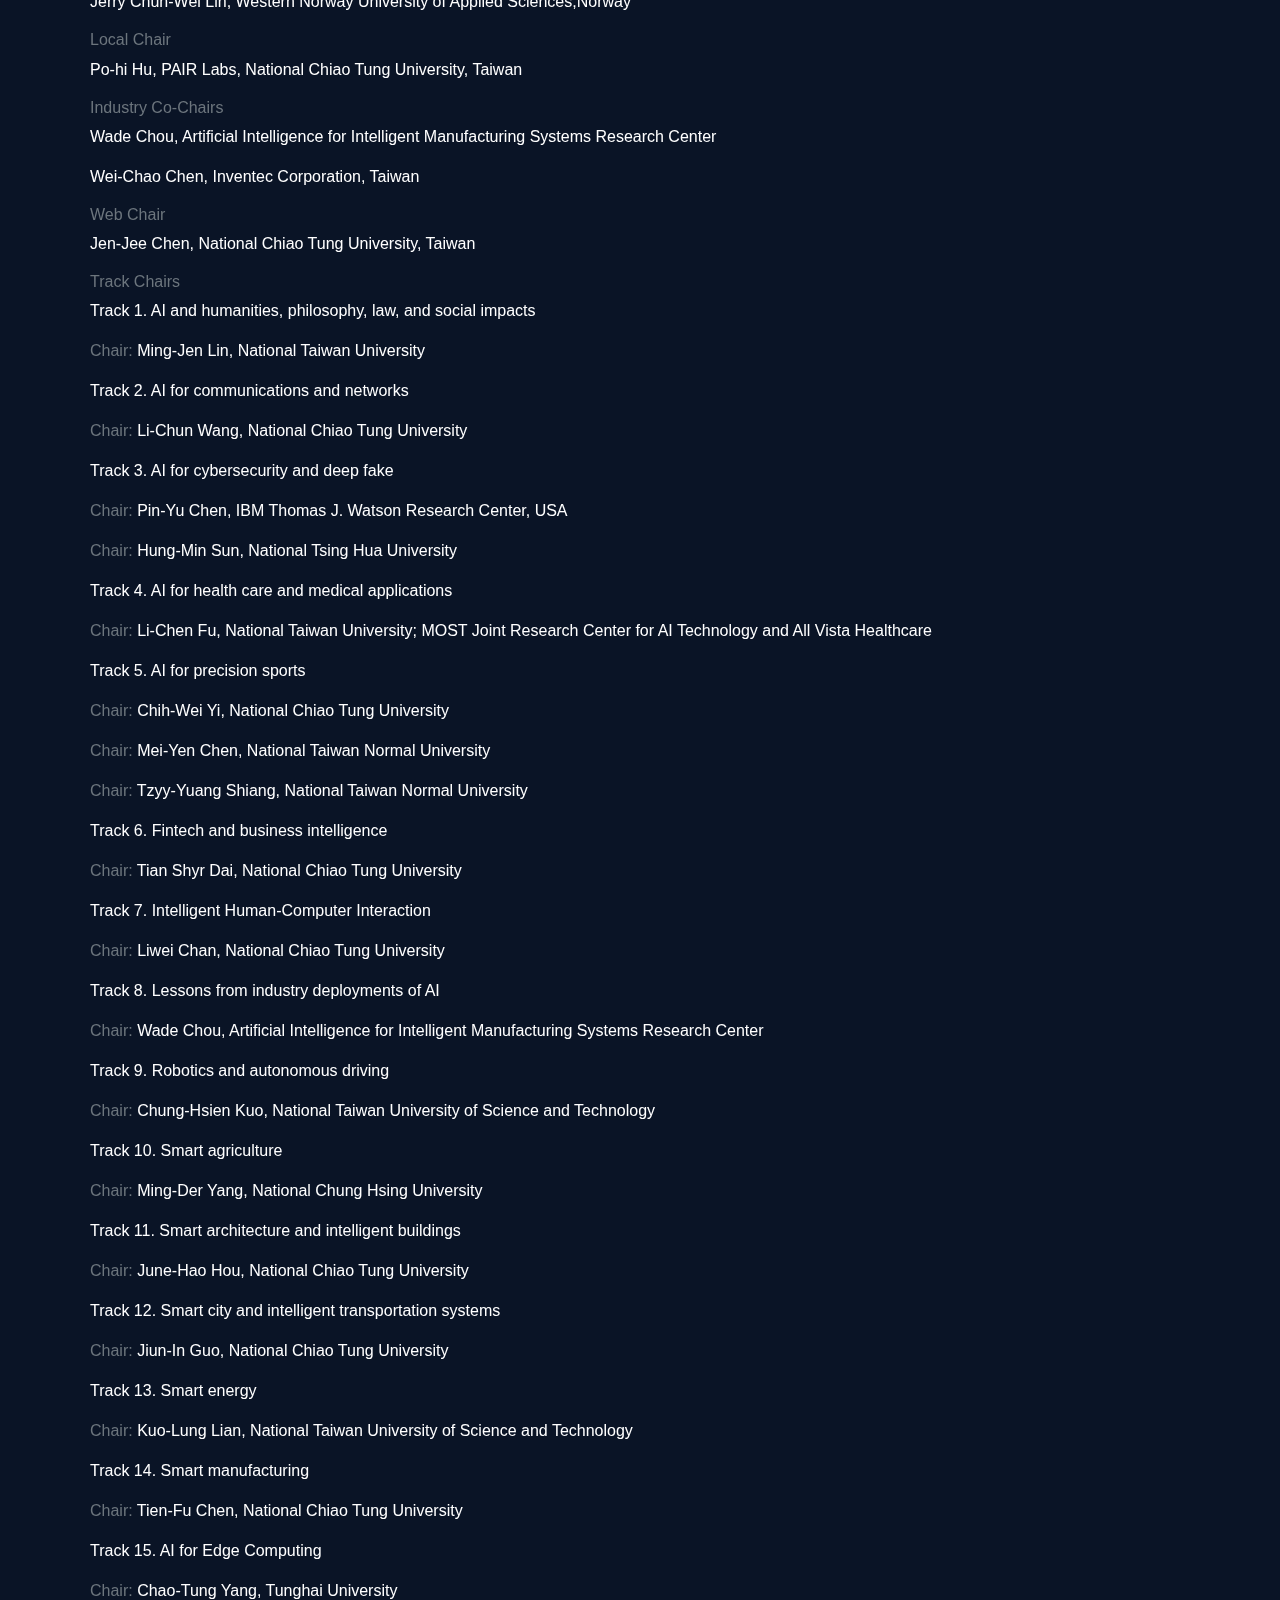
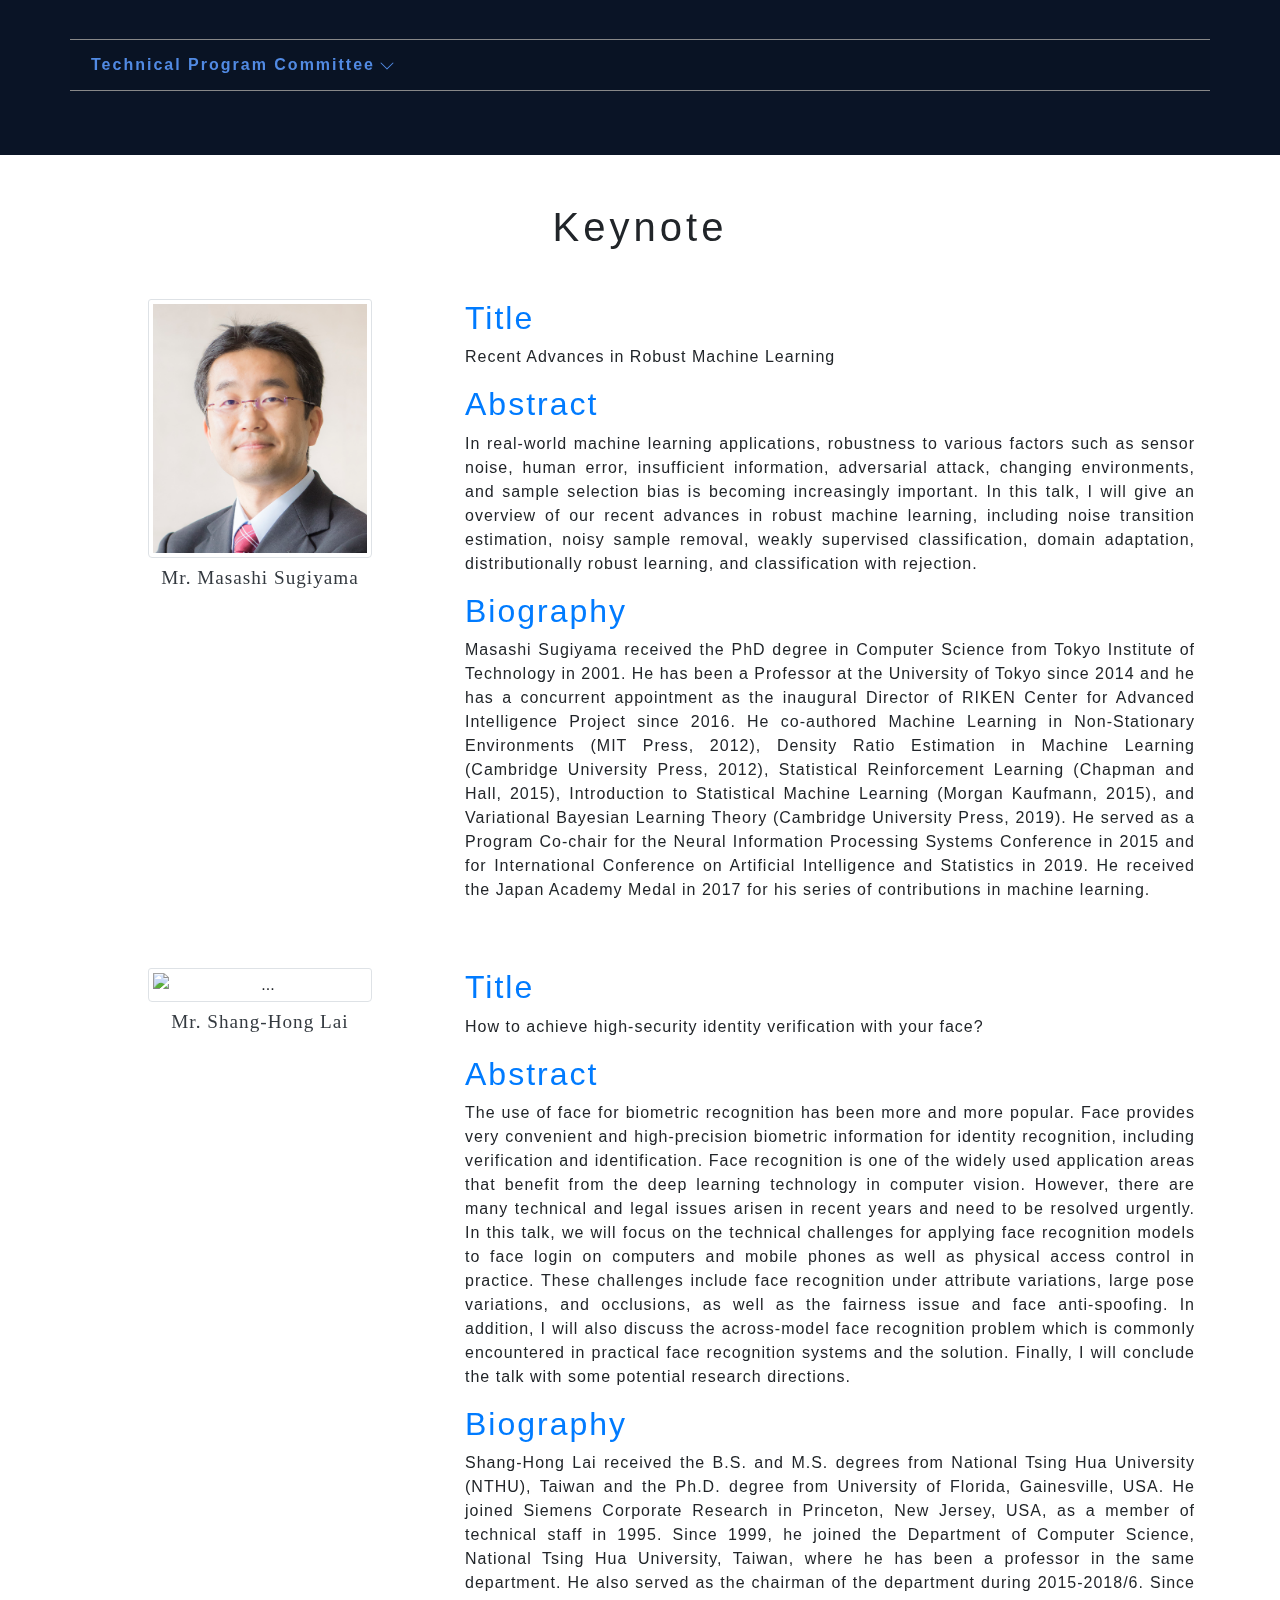
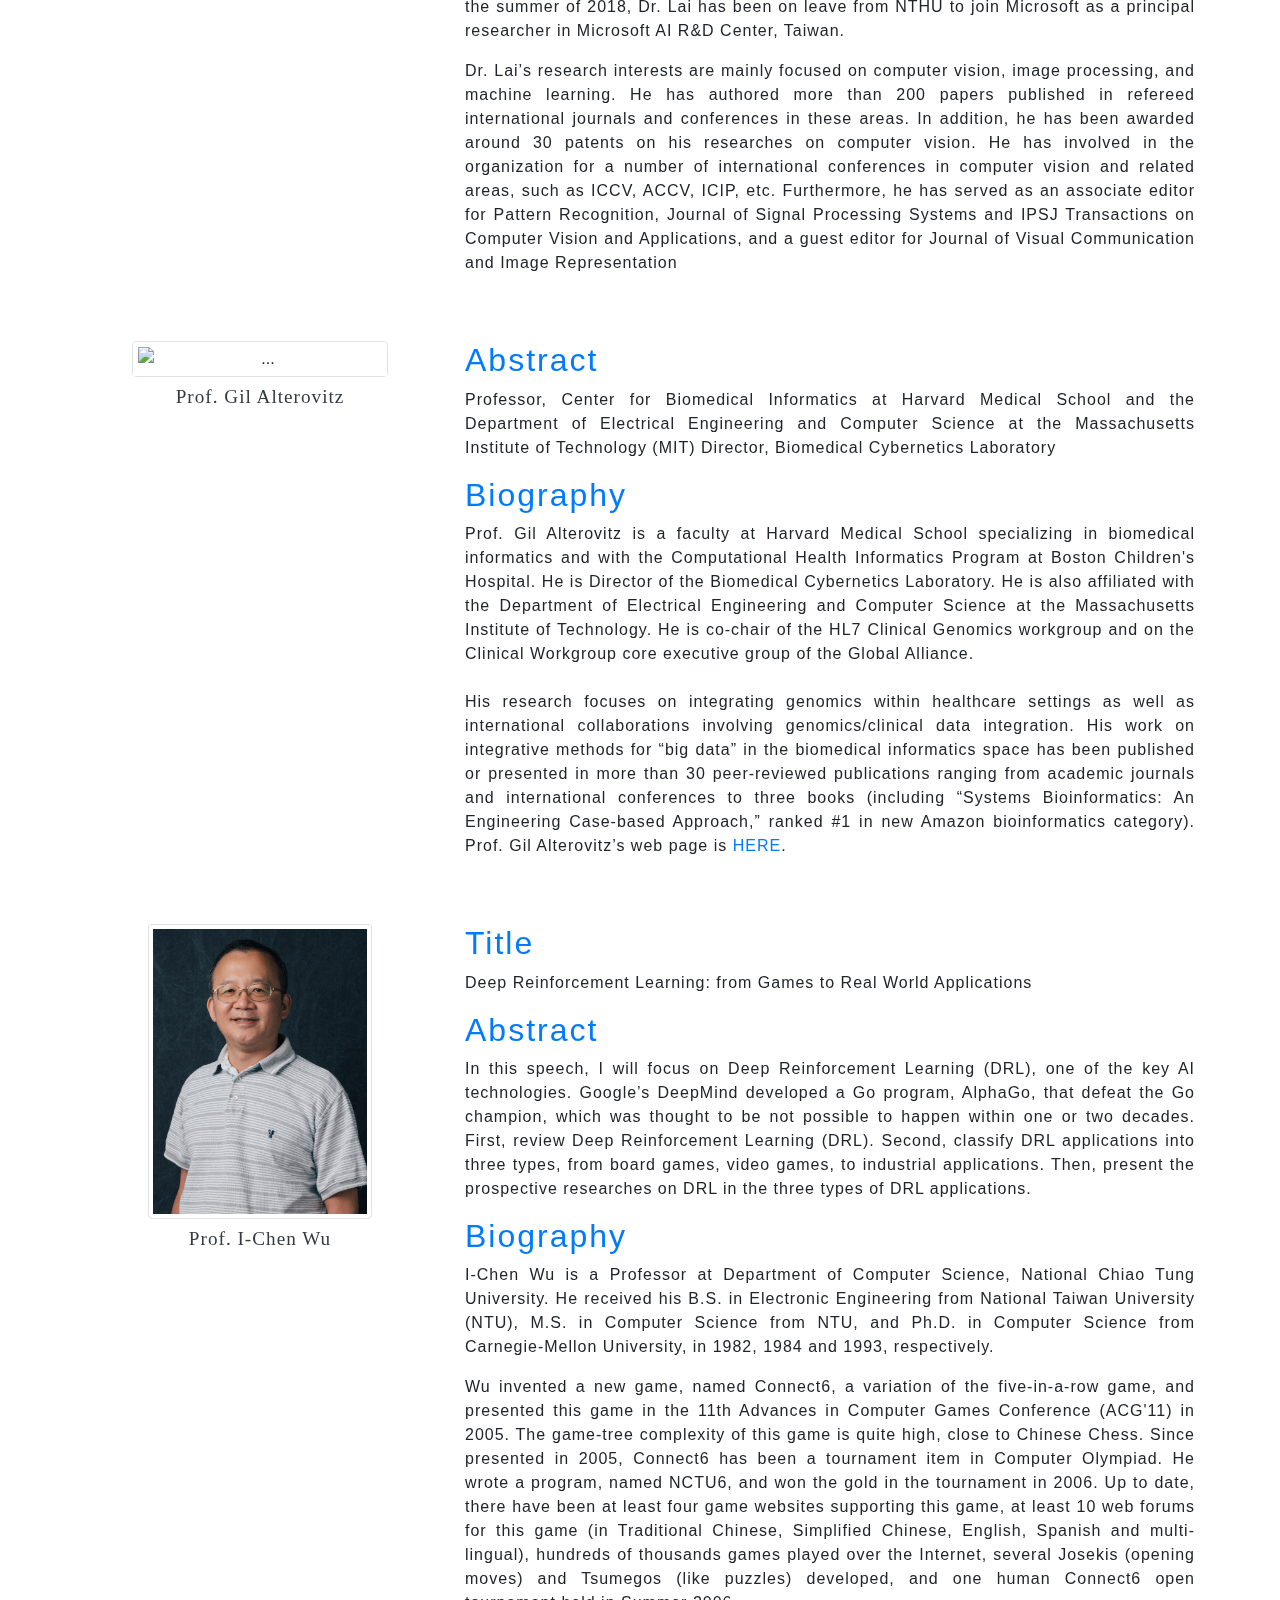
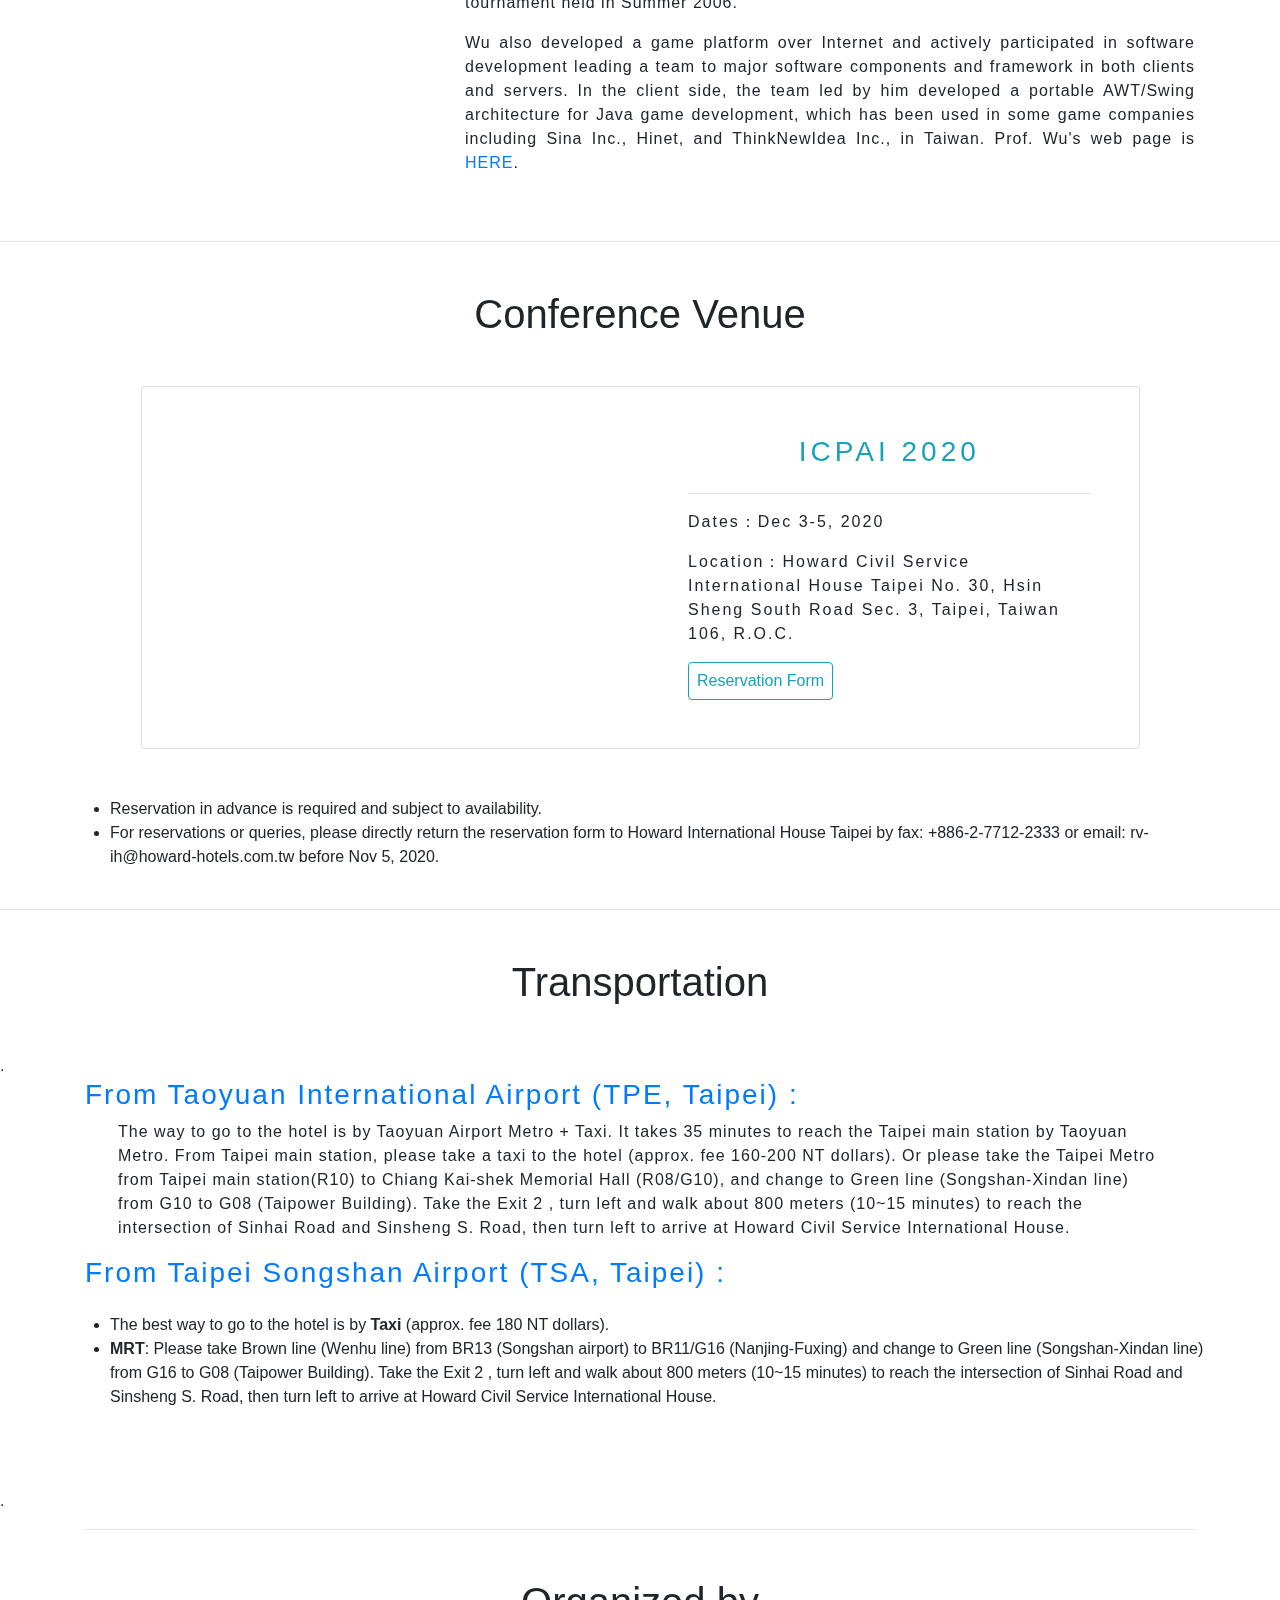
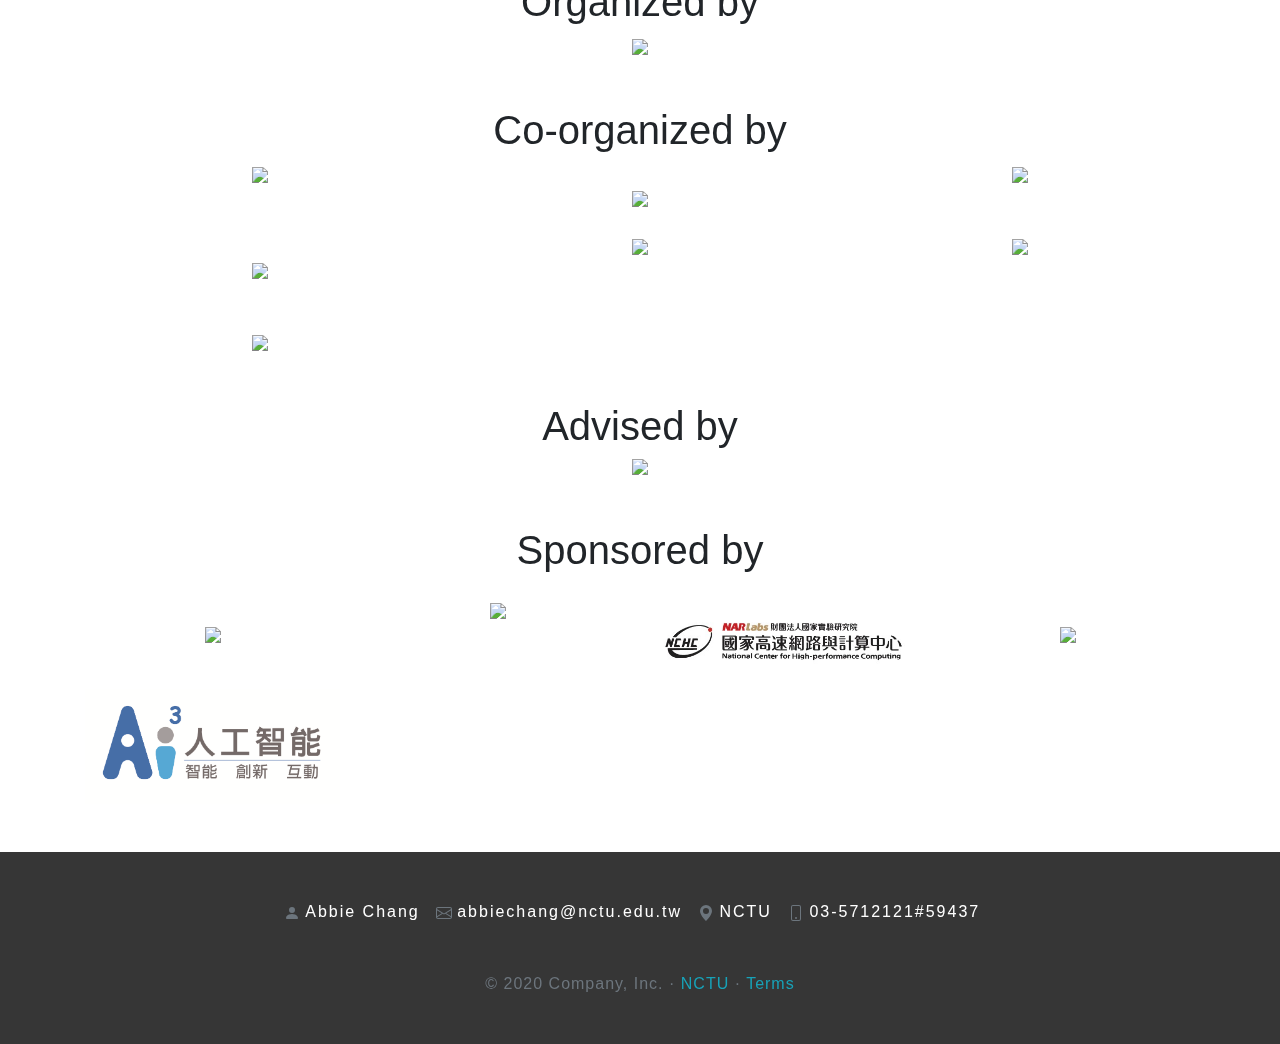
==== commit f229adff: "Update index.html" ====
--- a/index.html
+++ b/index.html
@@ -175,9 +175,10 @@
 
     <section id="Important">
         <div class="container my-5">
+            <hr/>
             <div class="row">
                 <div class="col-12 col-md-8 m-auto">
-                    <h1 class="section_title text-center mb-2">Important Dates</h1>
+                    <h1 class="section_title text-center mb-2 mt-3">Important Dates</h1>
                     <span class="col-12  text-body content submission_content" style="font-size:1.2rem">
                         <ul>
                             <li>
@@ -425,6 +426,7 @@
                 </ul>
                 </p>
 
+               
                 <h3 class="col-12 text-primary secondary_title">Important Dates</h3>
                 <span class="col-12 text-body content submission_content">
                     <p>
@@ -483,7 +485,8 @@
                     至少應有一名作者以全額註冊。若有超過一篇被接受的論文，額外的論文應有額外的全額註冊者。</div>
 
                 <h5 class="col-12 text-body mt-5">Full Registration</h5>
-                <p class="col-12 content text-body mt-3 ml-3">The full registration includes all benefits of ICPAI and TAAI 2020
+                <p class="col-12 content text-body mt-3 ml-3">The full registration includes all benefits of ICPAI and
+                    TAAI 2020
                     program, i.e., accesses to all ICPAI 2020 and TAAI 2020 parallel sessions, keynote speeches,
                     industrial panel sessions, welcome reception on 12/3, and banquet on 12/4.
                 </p>
@@ -492,7 +495,7 @@
                         <tr>
                             <th scope="col" style="width:33%;"></th>
                             <th scope="col" style="width:33%;">Early-Bird</br>(Before 2020-10-31)</th>
-                            <th scope="col" style="width:33%;">Regular registration (onsite)</br>2020-10-31 ~ 2020-12-04
+                            <th scope="col" style="width:33%;">Regular registration (onsite)</br>2020-10-31 ~ 2020-11-23
                             </th>
                         </tr>
                     </thead>
@@ -513,7 +516,8 @@
 
 
                 <h5 class="col-12 text-body mt-5">Domestic Visitor Discount Program</h5>
-                <p class="col-12 content text-body mt-3 ml-3">Available for non-author visitors with a permanent address in
+                <p class="col-12 content text-body mt-3 ml-3">Available for non-author visitors with a permanent address
+                    in
                     Taiwan. The program includes accesses to all ICPAI 2020 and TAAI 2020 parallel sessions, keynote
                     speeches, industrial panel sessions, and welcome reception on 12/3.</p>
                 <table class="table table-striped submission_table">
@@ -521,7 +525,7 @@
                         <tr>
                             <th scope="col" style="width:33%;"></th>
                             <th scope="col" style="width:33%;">Early-Bird</br>(Before 2020-10-31)</th>
-                            <th scope="col" style="width:33%;">Regular registration (onsite)</br>2020-10-31 ~ 2020-12-04
+                            <th scope="col" style="width:33%;">Regular registration (onsite)</br>2020-10-31 ~ 2020-11-23
                             </th>
                         </tr>
                     </thead>
@@ -540,7 +544,8 @@
                 </table>
 
                 <h5 class="col-12 text-body mt-5">Student Registration</h5>
-                <p class="col-12 content text-body mt-3 ml-3">Available for visitors with a valid student ID. The program benefits
+                <p class="col-12 content text-body mt-3 ml-3">Available for visitors with a valid student ID. The
+                    program benefits
                     include accesses to all ICPAI 2020 and TAAI 2020 parallel sessions, keynote speeches, industrial
                     panel sessions, and welcome reception on 12/3.
                 </p>
@@ -549,7 +554,7 @@
                         <tr>
                             <th scope="col" style="width:33%;"></th>
                             <th scope="col" style="width:33%;">Early-Bird</br>(Before 2020-10-31)</th>
-                            <th scope="col" style="width:33%;">Regular registration (onsite)</br>2020-10-31 ~ 2020-12-04
+                            <th scope="col" style="width:33%;">Regular registration (onsite)</br>2020-10-31 ~ 2020-11-23
                             </th>
                         </tr>
                     </thead>
@@ -568,7 +573,8 @@
                 </table>
 
                 <h5 class="col-12 text-body mt-5">Online Program</h5>
-                <p class="col-12 content text-body mt-3 ml-3">Due to COVID-19, we also offer the online program for visitors who
+                <p class="col-12 content text-body mt-3 ml-3">Due to COVID-19, we also offer the online program for
+                    visitors who
                     cannot join the conference onsite. The program benefits include online accesses to all ICPAI 2020
                     conference sessions and TAAI 2020 international sessions, keynote speeches, and industrial panel
                     sessions. For international authors who have difficulty to travel and cannot present their papers
@@ -578,8 +584,8 @@
                     <thead class="secondary_title text-dark">
                         <tr>
                             <th scope="col" style="width:50%;"></th>
-                            <th scope="col" style="width:50%;">Regular registration (online)  
-                            </th>                            
+                            <th scope="col" style="width:50%;">Regular registration (online)
+                            </th>
                         </tr>
                     </thead>
                     <tbody>
@@ -652,10 +658,11 @@
 
     <section id="Sponsor">
         <div class="container my-5">
+            <hr/>
             <div class="row">
                 <div class="col-12 col-md-8 m-auto">
-                    <h1 class="section_title text-center mb-2">Sponsorship Opportunities</h1>
-                    <p class="col-12 content text-body mt-4">Do you want to build valuable connections with top research
+                    <h1 class="section_title text-center mt-5 mb-2">Sponsorship Opportunities</h1>
+                    <p class="col-12 content text-body mt-5">Do you want to build valuable connections with top research
                         institutes? Do you want to attract the best researchers to work with you? Take advantage of the
                         ICPAI 2020 and gain valuable exposure for your corporate name. Check out our sponsorship program
                         <a class="keynote" href="sponsor.html">here</a> (link to sponsorship program page) and become a
@@ -1027,6 +1034,7 @@
     </section>
 
     <section id="Venue" class="venue_section my-5">
+        <hr/>
         <h1 class="text-center my-5">Conference Venue</h1>
         <div class="container">
             <div class="row">
@@ -1066,6 +1074,7 @@
                 </ul>
             </div>
         </div>
+        <hr/>
         <h1 class="text-center my-5">Transportation</h1>
         .<div class="container">
             <div class="row">
@@ -1094,6 +1103,38 @@
         </div>
     </section>
 
+    <section>        
+        .<div class="container">
+        <hr/>
+            <h1 class="text-center mt-5">Organized by</h1>
+            <div class="row text-center">
+                <div class="col-md-6 mx-auto"><a href="https://pairlabs.ai/" target="_blank"><img src="images/pairlabs.png" class="img-fluid"></a></div>
+            </div>
+            <h1 class="text-center mt-5">Co-organized by</h1>
+            <div class="row text-center">
+                <div class="col-md-4 mx-auto"><a href="https://www.nctu.edu.tw/" target="_blank"><img src="images/nctu.png" class="img-fluid"></a></div>
+                <div class="col-md-4 mx-auto mt-4"><a href="http://www.taai.org.tw/" target="_blank"><img src="images/taai.png" class="img-fluid"></a></div>
+                <div class="col-md-4 mx-auto"><a href="https://www.cisanet.org.tw/" target="_blank"><img src="images/cisanet.png" class="img-fluid"></a></div>
+                <div class="col-md-4 mx-auto mt-5"><img src="images/bigData.png" class="img-fluid"></div>
+                <div class="col-md-4 mx-auto mt-4"><img src="images/aibmrc.png" class="img-fluid"></div>
+                <div class="col-md-4 mx-auto mt-4"><a href="http://ai.ntu.edu.tw/" target="_blank"><img src="images/aintu.png" class="img-fluid" style="height:60px;"></a></div>
+                <div class="col-md-4 mx-left mt-5"><a href="https://www.aims.org.tw/" target="_blank"><img src="images/aims.png" class="img-fluid"></a></div>
+            </div>
+            <h1 class="text-center mt-5 mb-1">Advised by</h1>
+            <div class="row text-center">
+                <div class="col-md-6 mx-auto"><a href="https://www.most.gov.tw/" target="_blank"><img src="images/most.png" class="img-fluid"></a></div>               
+            </div>
+            <h1 class="text-center mt-5 mb-4">Sponsored by</h1>
+            <div class="row text-center">
+                <div class="col-md-3 mx-auto mt-4"><a href="https://www.microsoft.com/taiwan/about/" target="_blank"><img src="images/microsoft.png" class="img-fluid"></a></div>
+                <div class="col-md-3 mx-auto"><a href="https://www.mediatek.tw/" target="_blank"><img src="images/mediatek.jpg" class="img-fluid"></a></div>
+                <div class="col-md-3 mx-auto mt-3"><a href="https://www.nchc.org.tw/" target="_blank"><img src="images/nchc.jpg" class="img-fluid"></a></div>
+                <div class="col-md-3 mx-auto mt-4"><a href="https://www.winbond.com/hq/?__locale=zh_TW" target="_blank"><img src="images/winbond.png" class="img-fluid"></a></div>
+                <div class="col-md-3  mt-4"><a href="https://ai3.cloud/  " target="_blank"><img src="images/AI3.png" class="img-fluid"></a></div>
+            </div>
+        </div>
+    </section>
+
     <!-- <section id="Accommodation" class="accomodation_section">
             <div class="container" style="padding:40px;">
                 <div class="row">
@@ -1176,7 +1217,7 @@
 
     <!-- <hr class="featurette-divider"> -->
 
-    <footer id="contact" class="bottomBox content py-5">
+    <footer id="contact" class="bottomBox content py-5 mt-5">
         <ul class="nav justify-content-center mb-5">
             <li class="nav-item">
                 <svg class="bi bi-person-fill text-secondary" width="1em" height="1em" viewBox="0 0 16 16"
@@ -1317,4 +1358,4 @@
     </script>
 </body>
 
-</html>+</html>
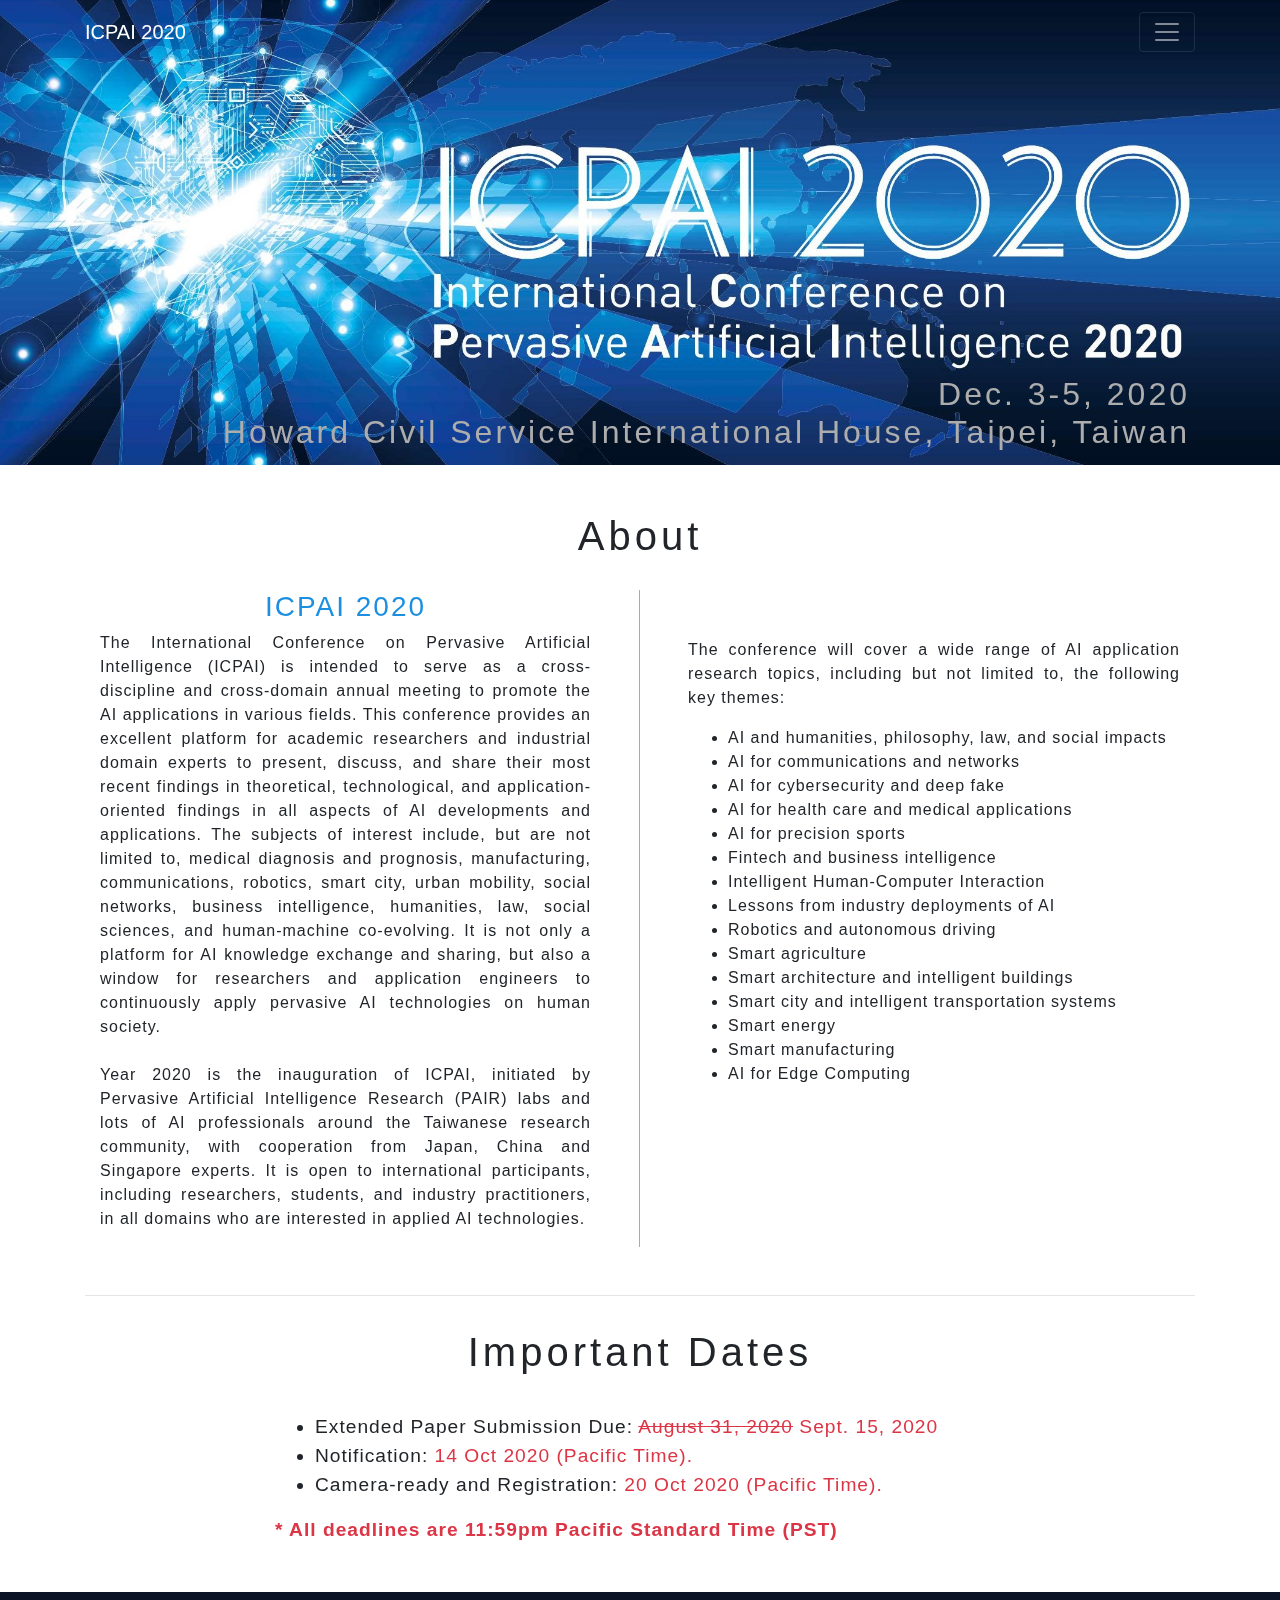
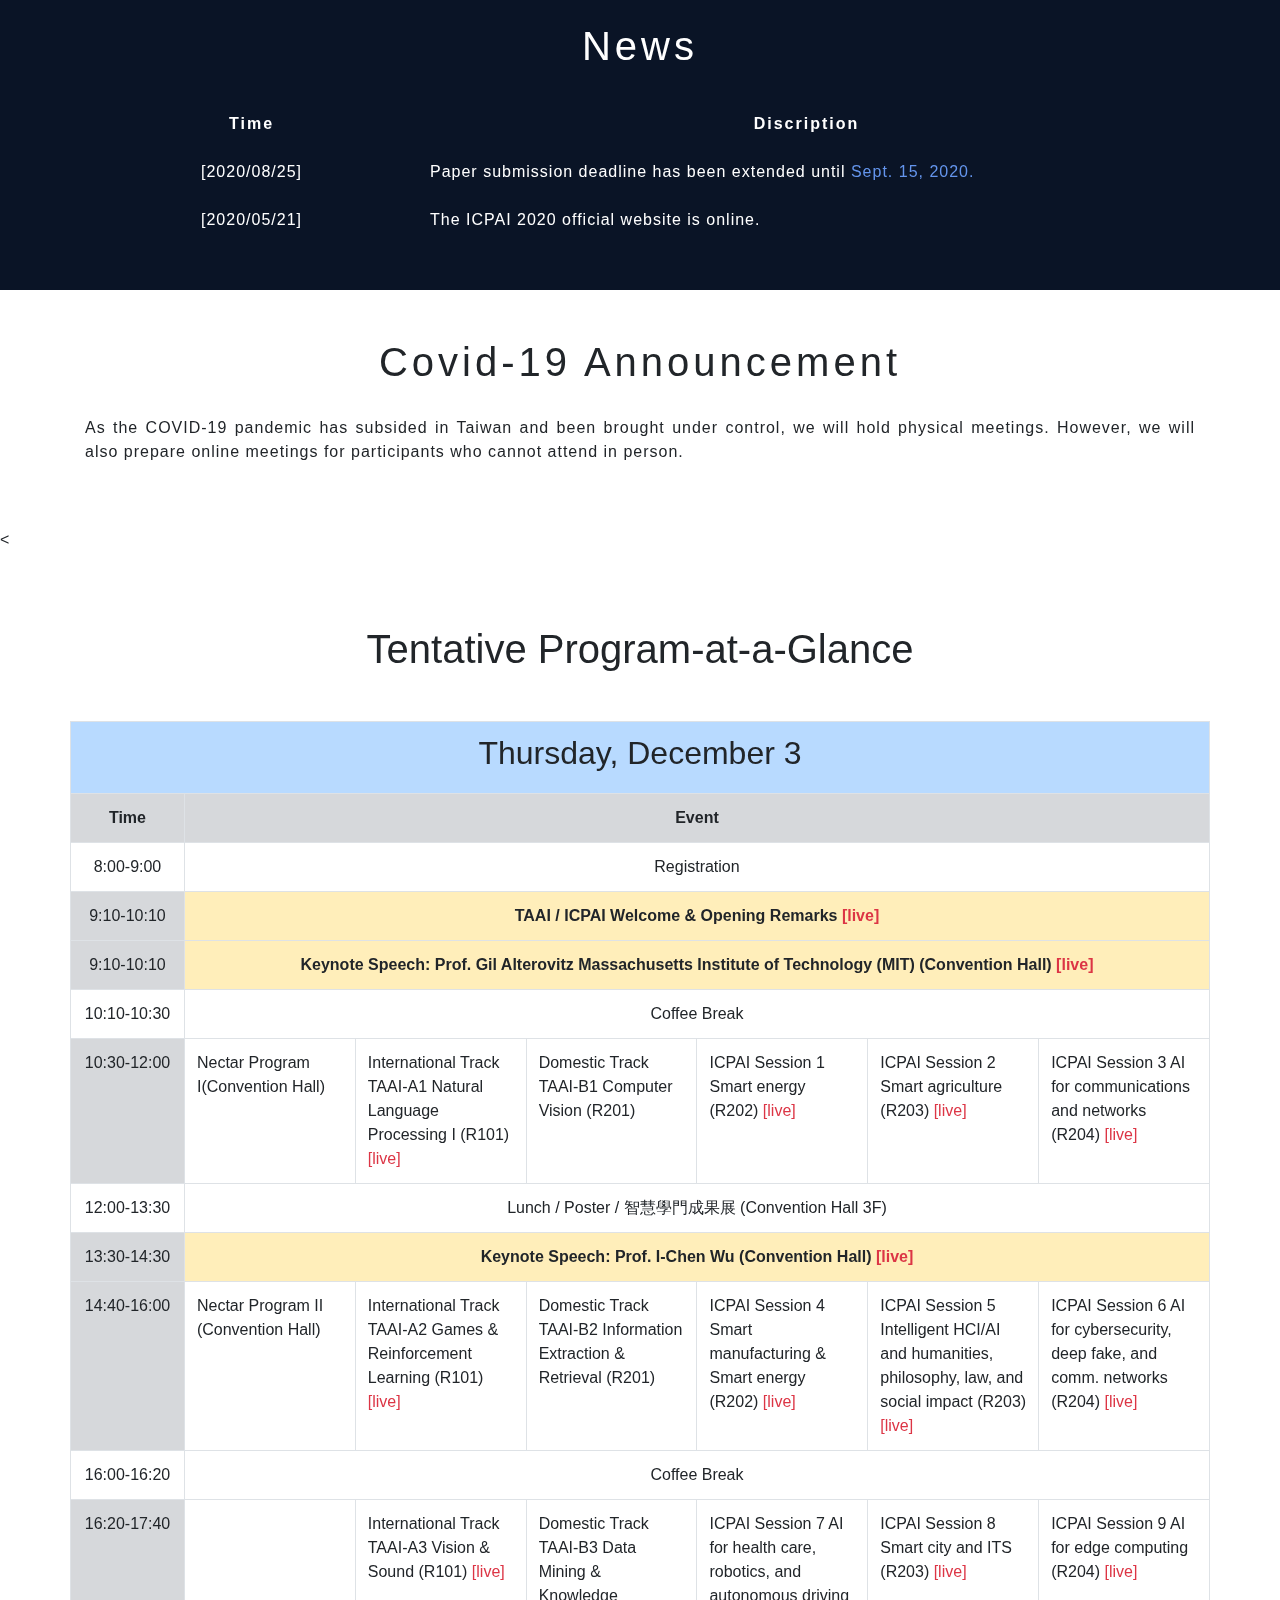
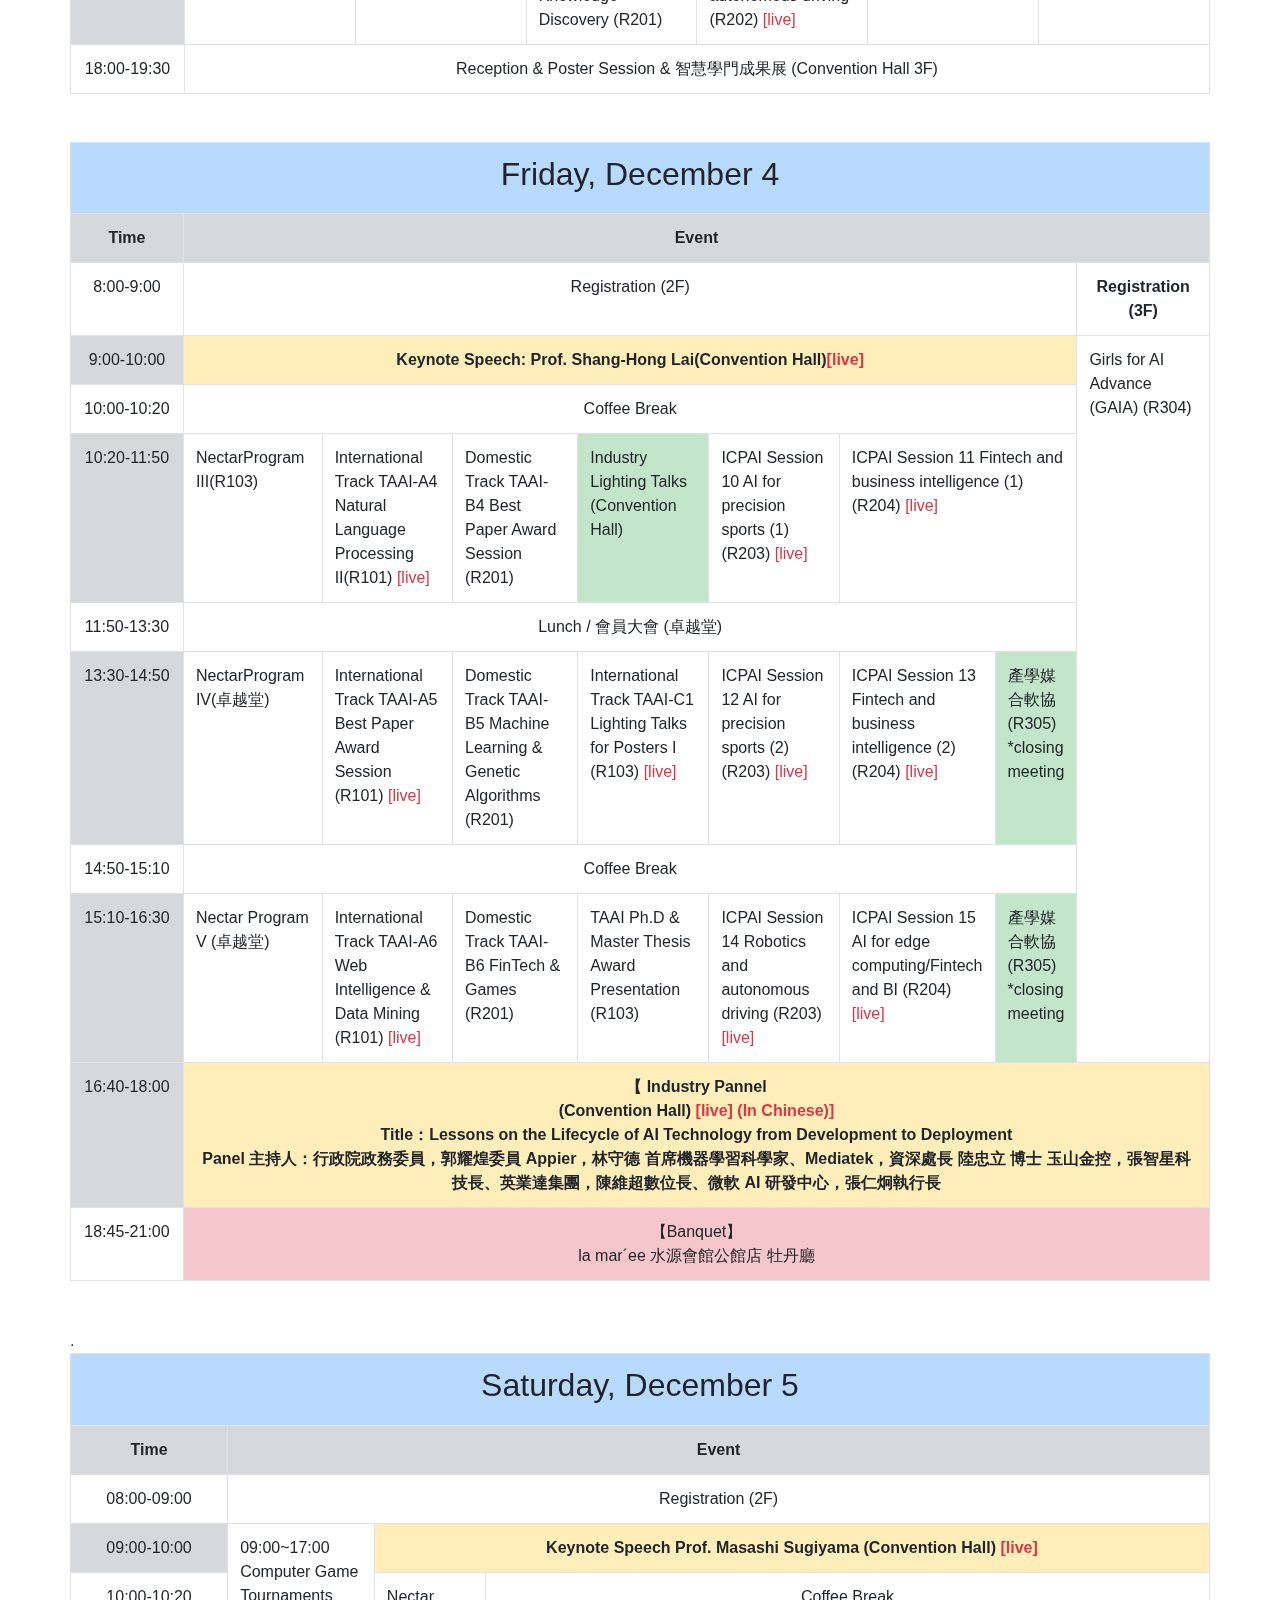
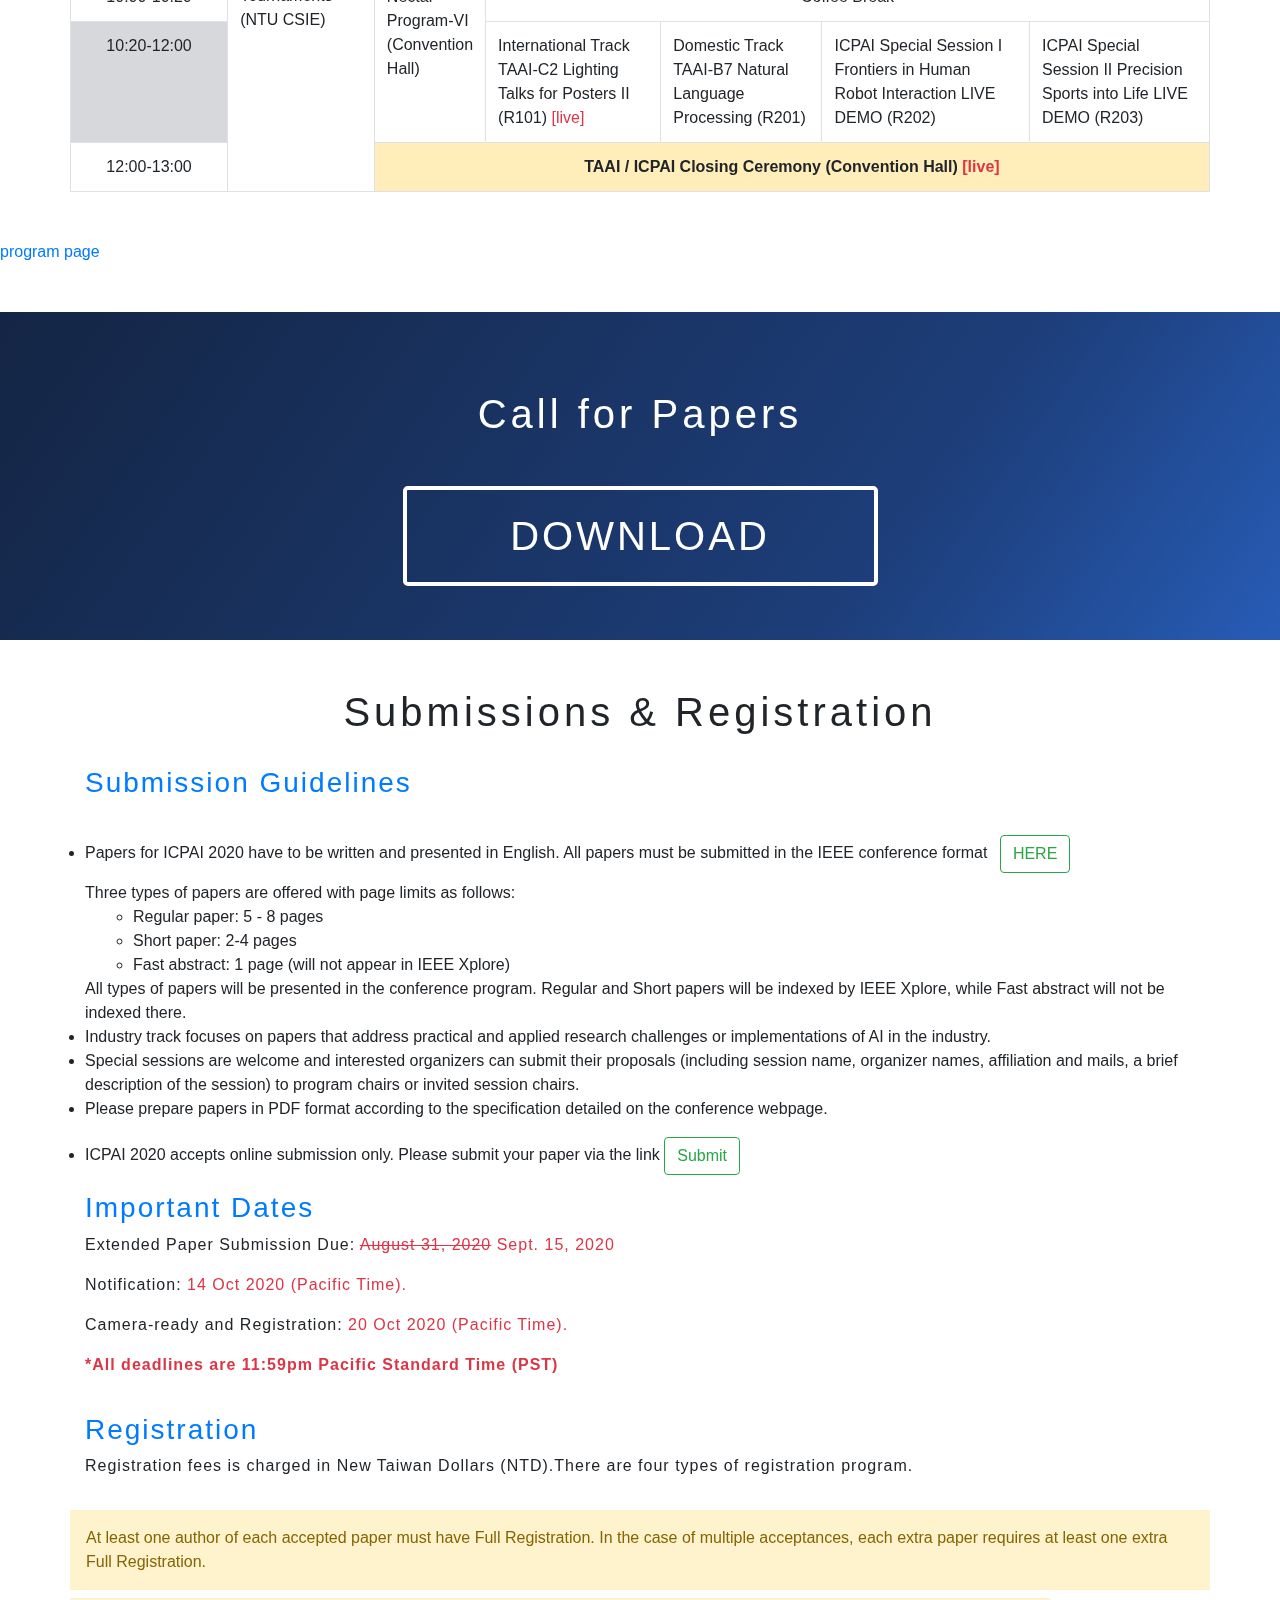
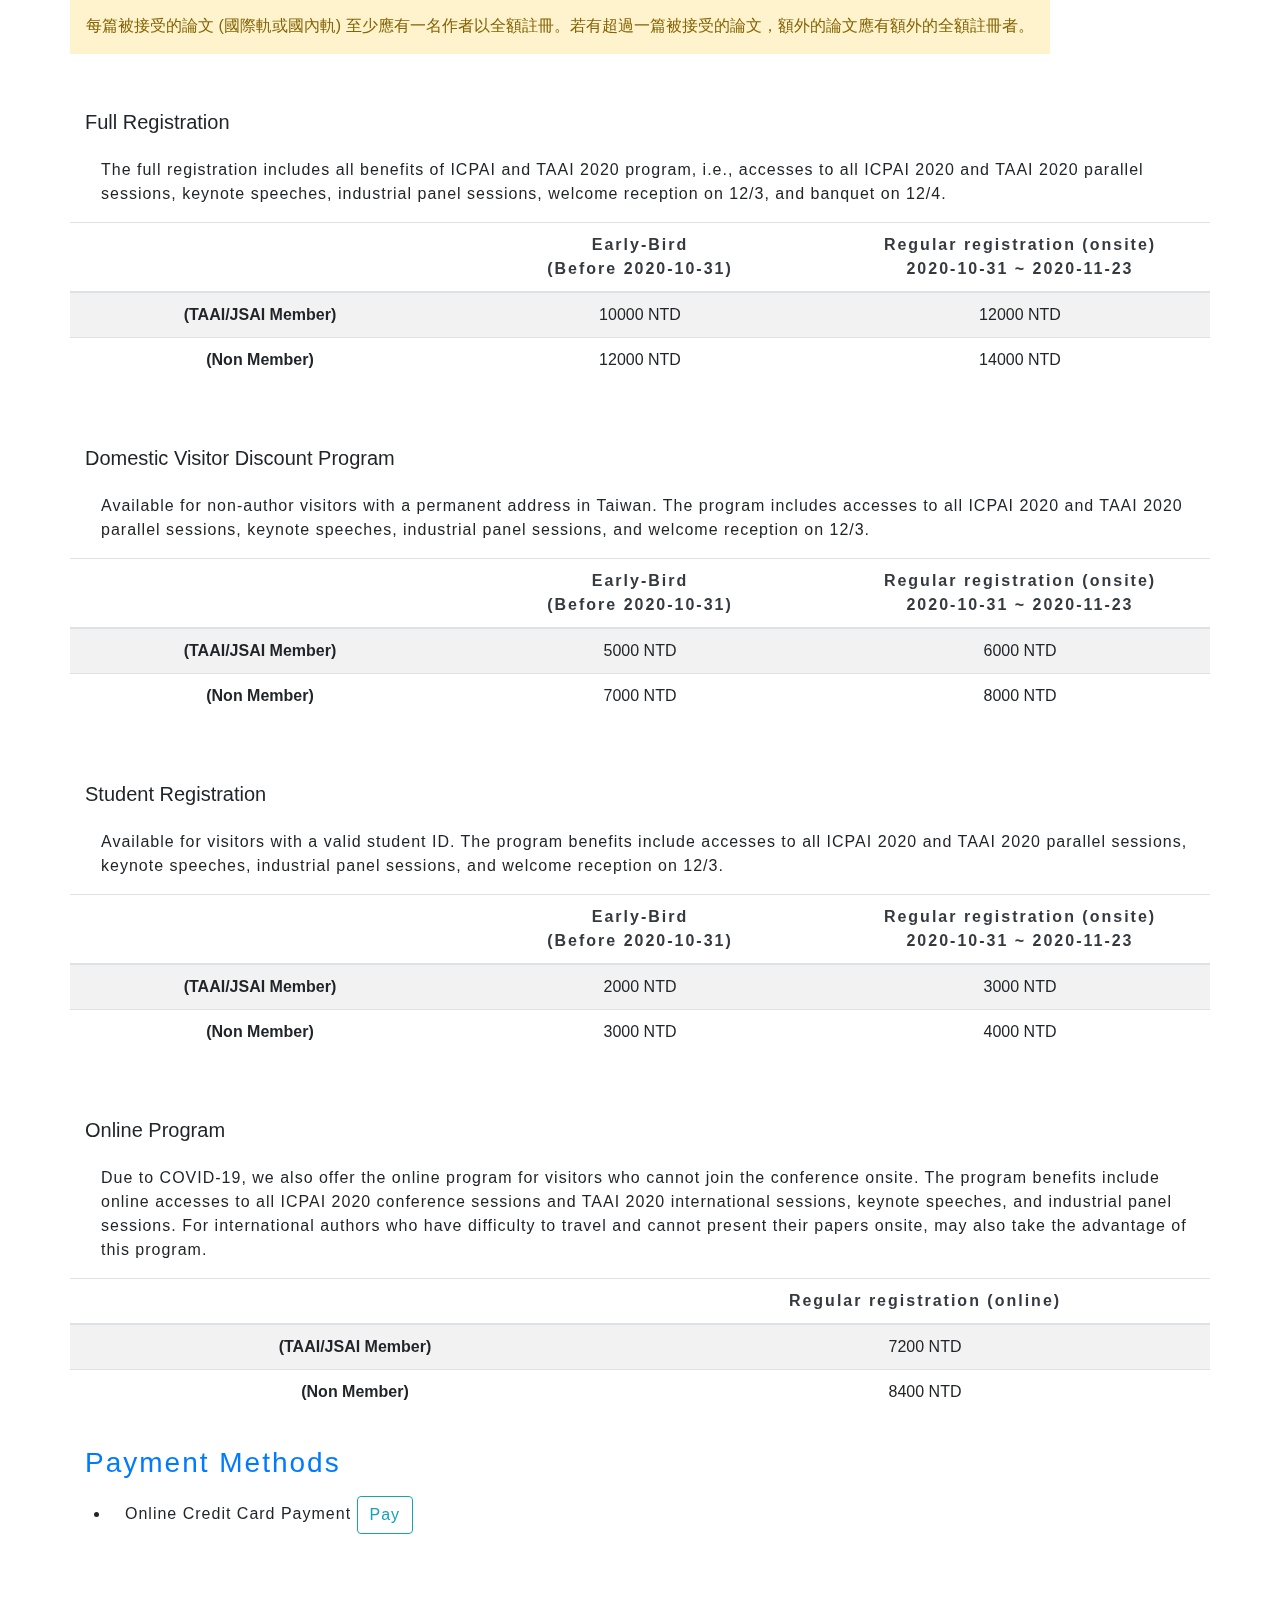
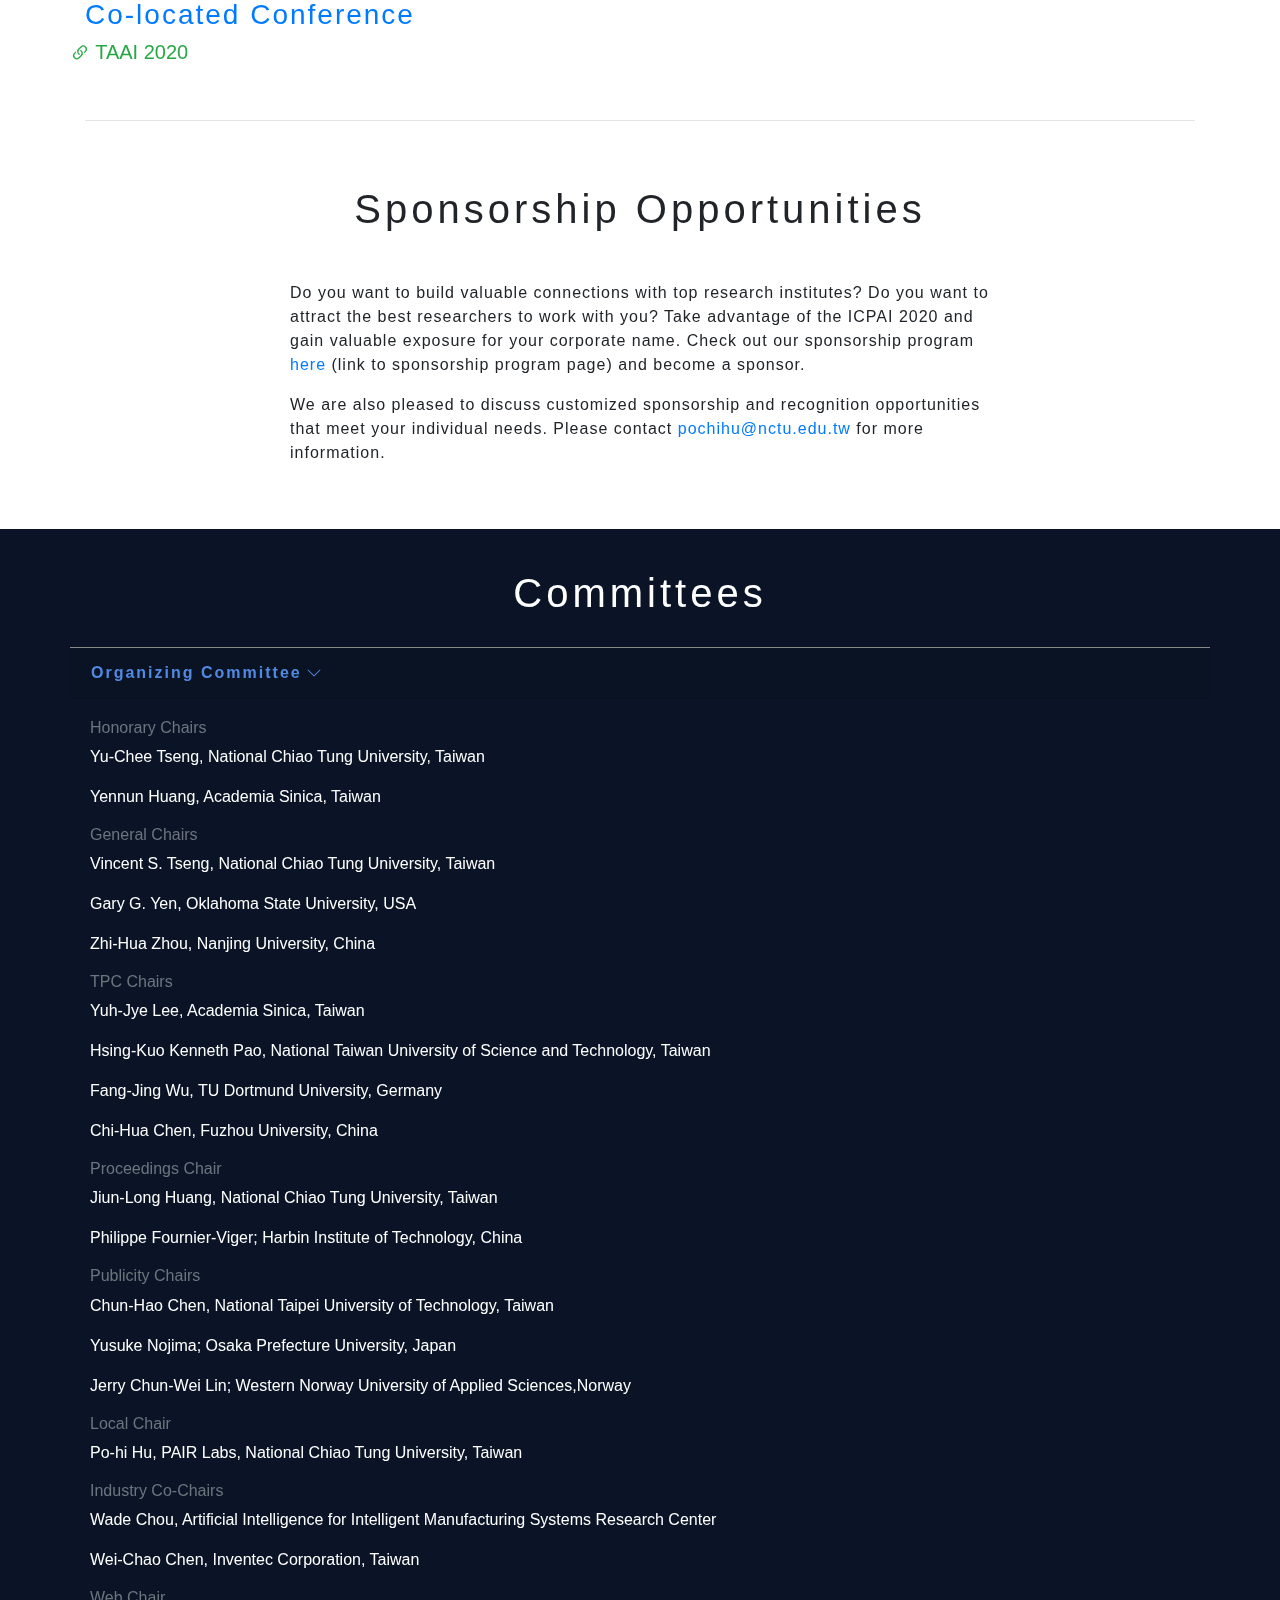
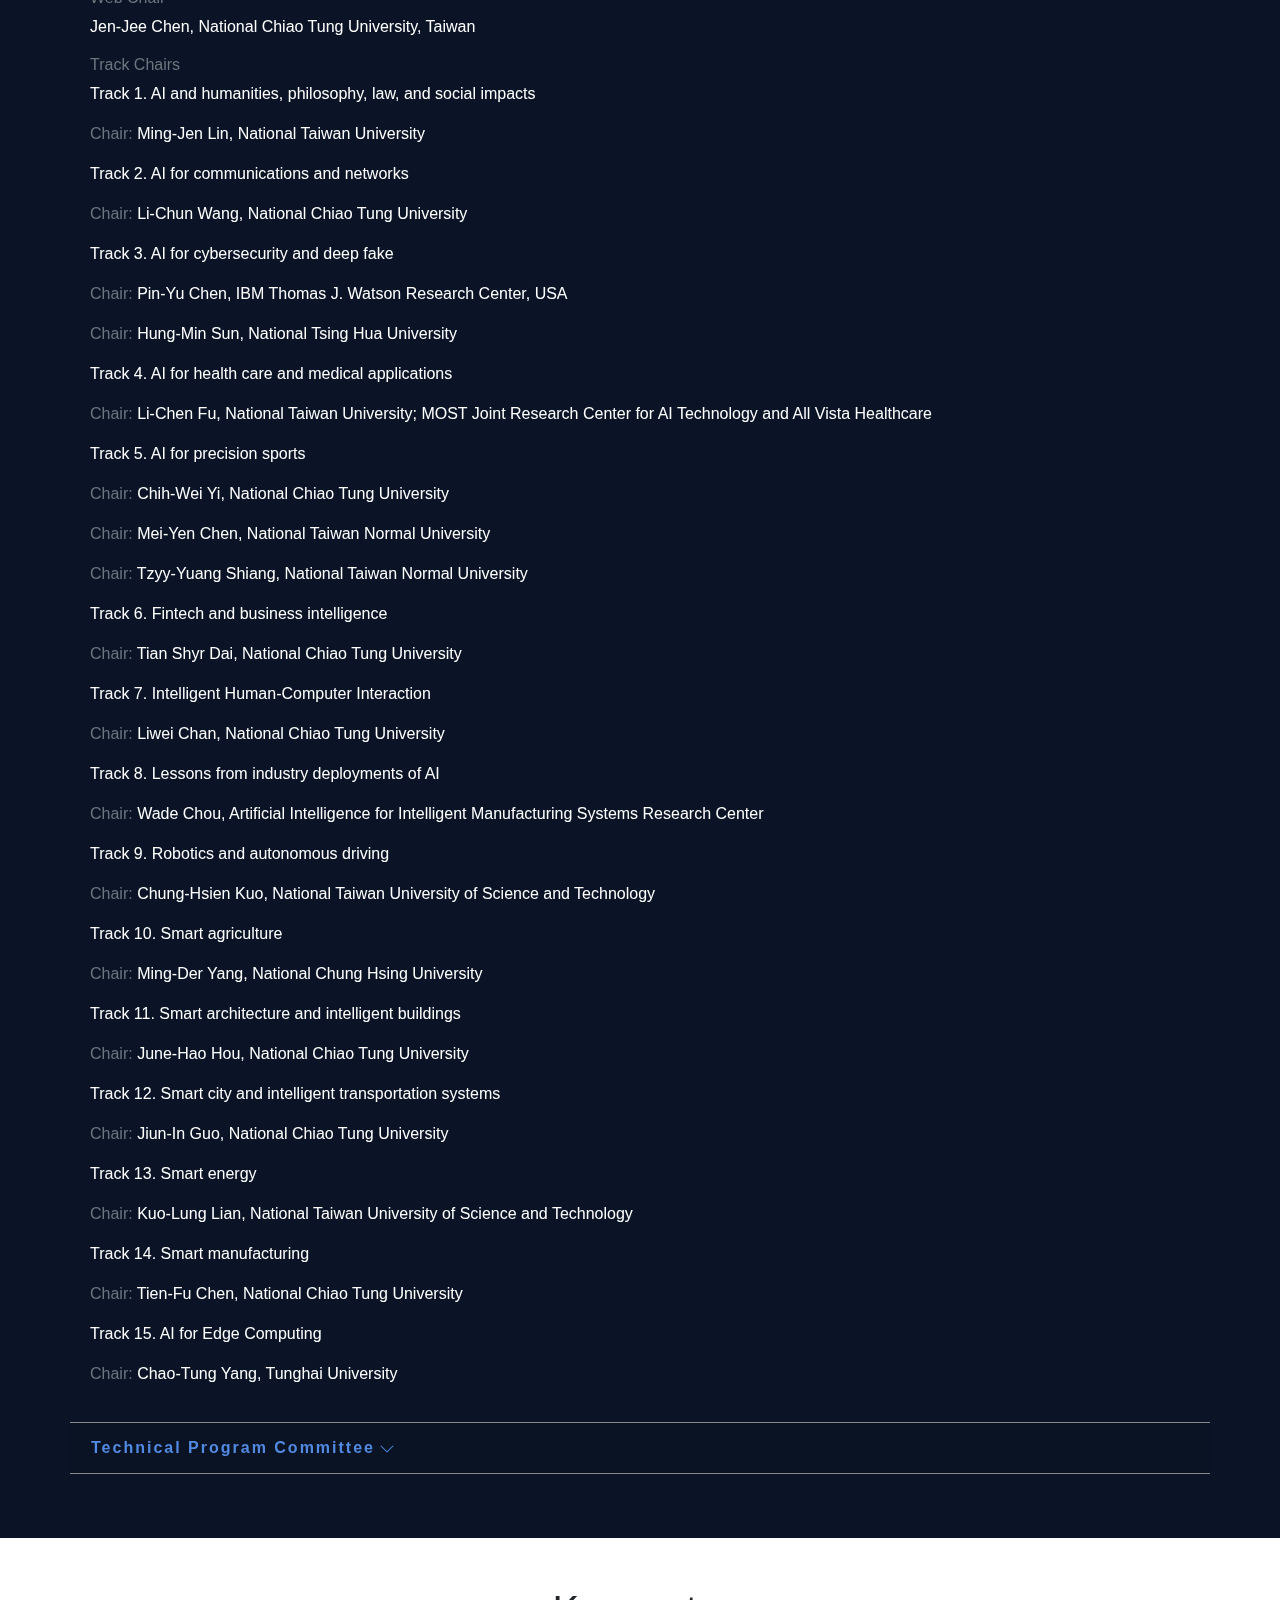
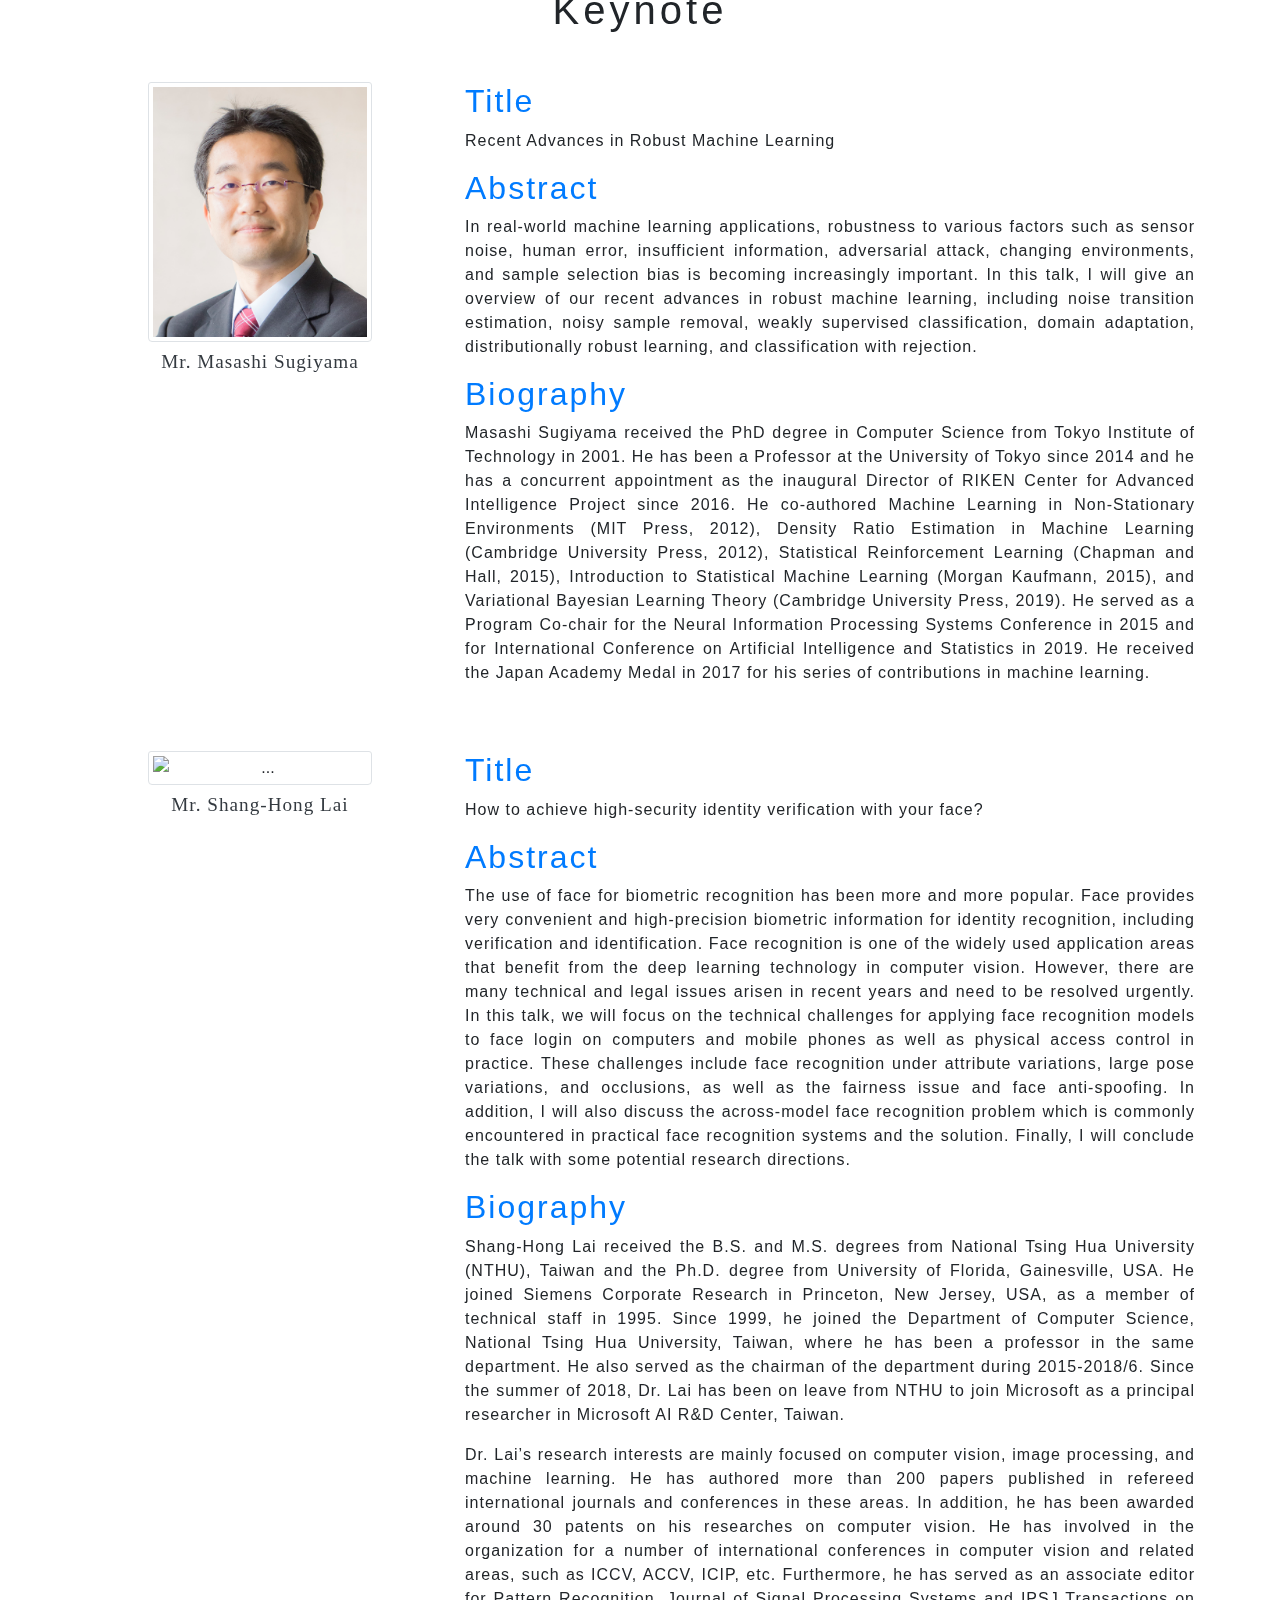
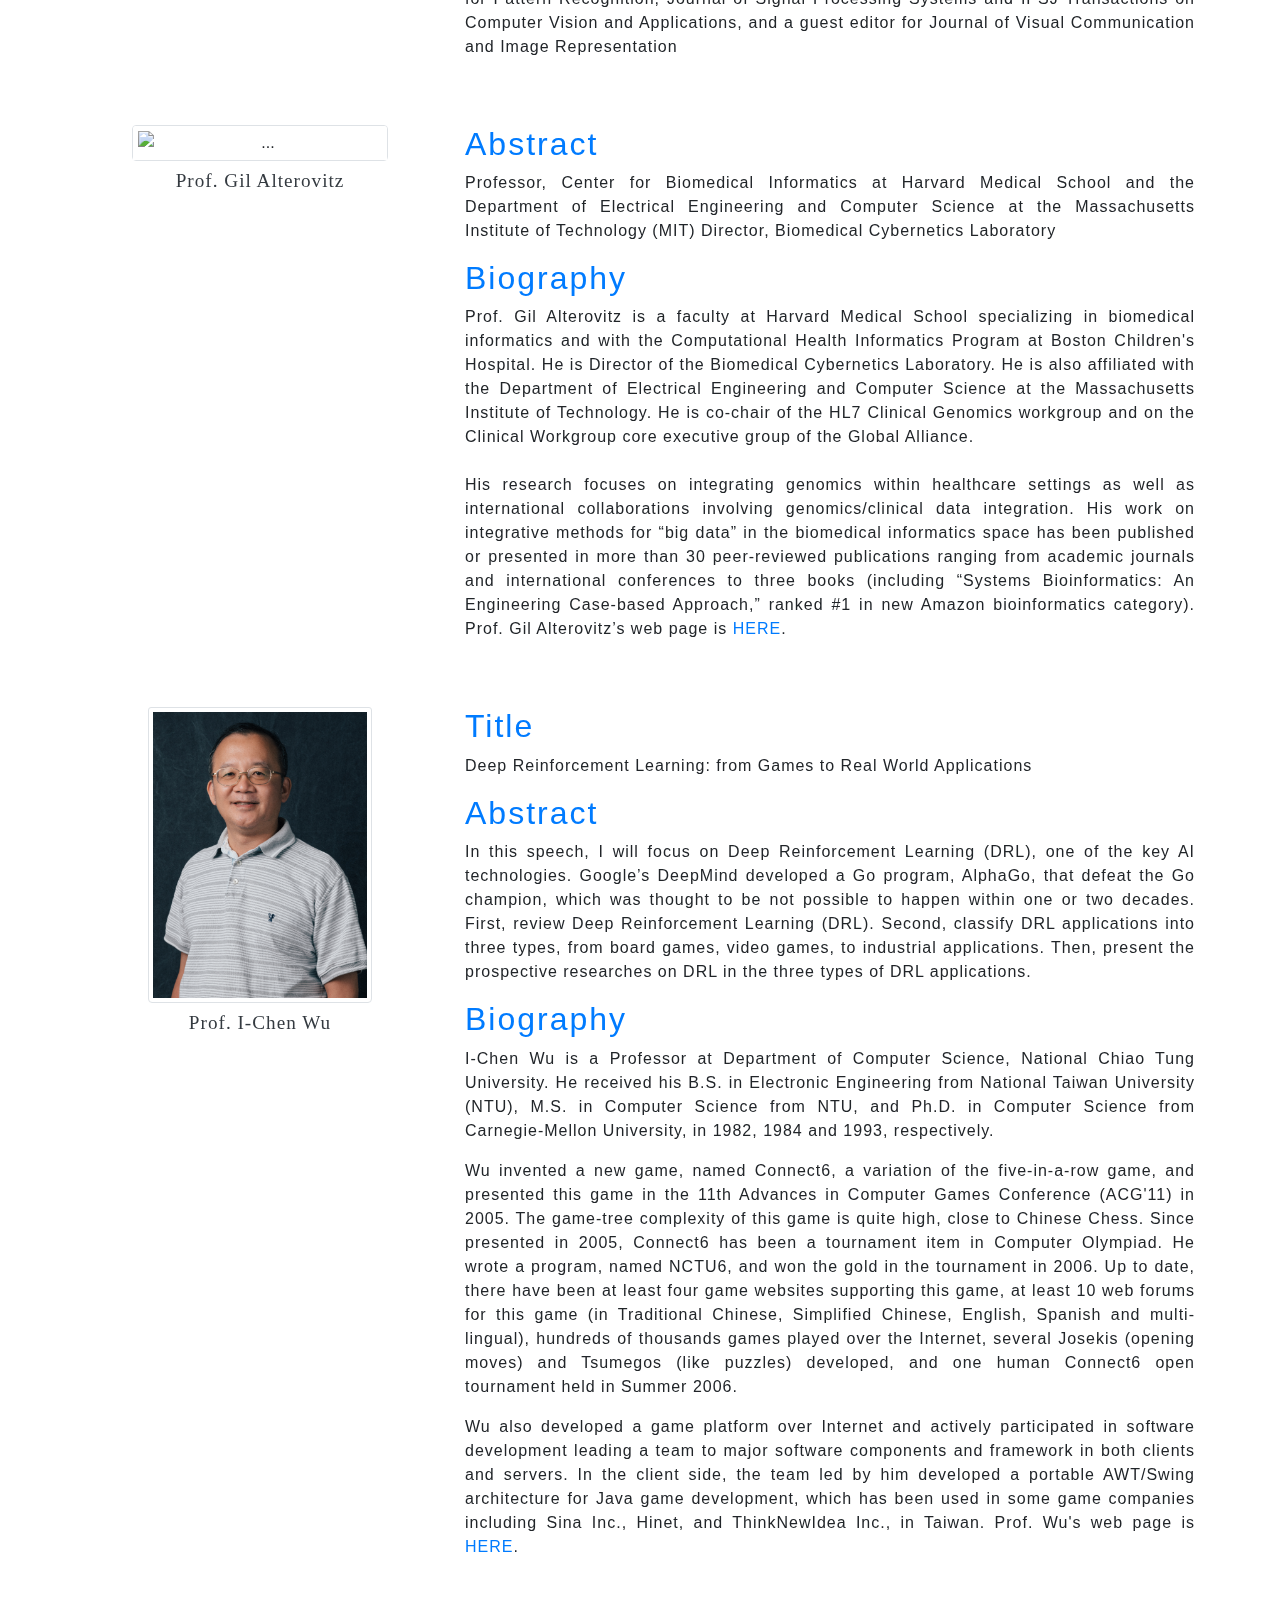
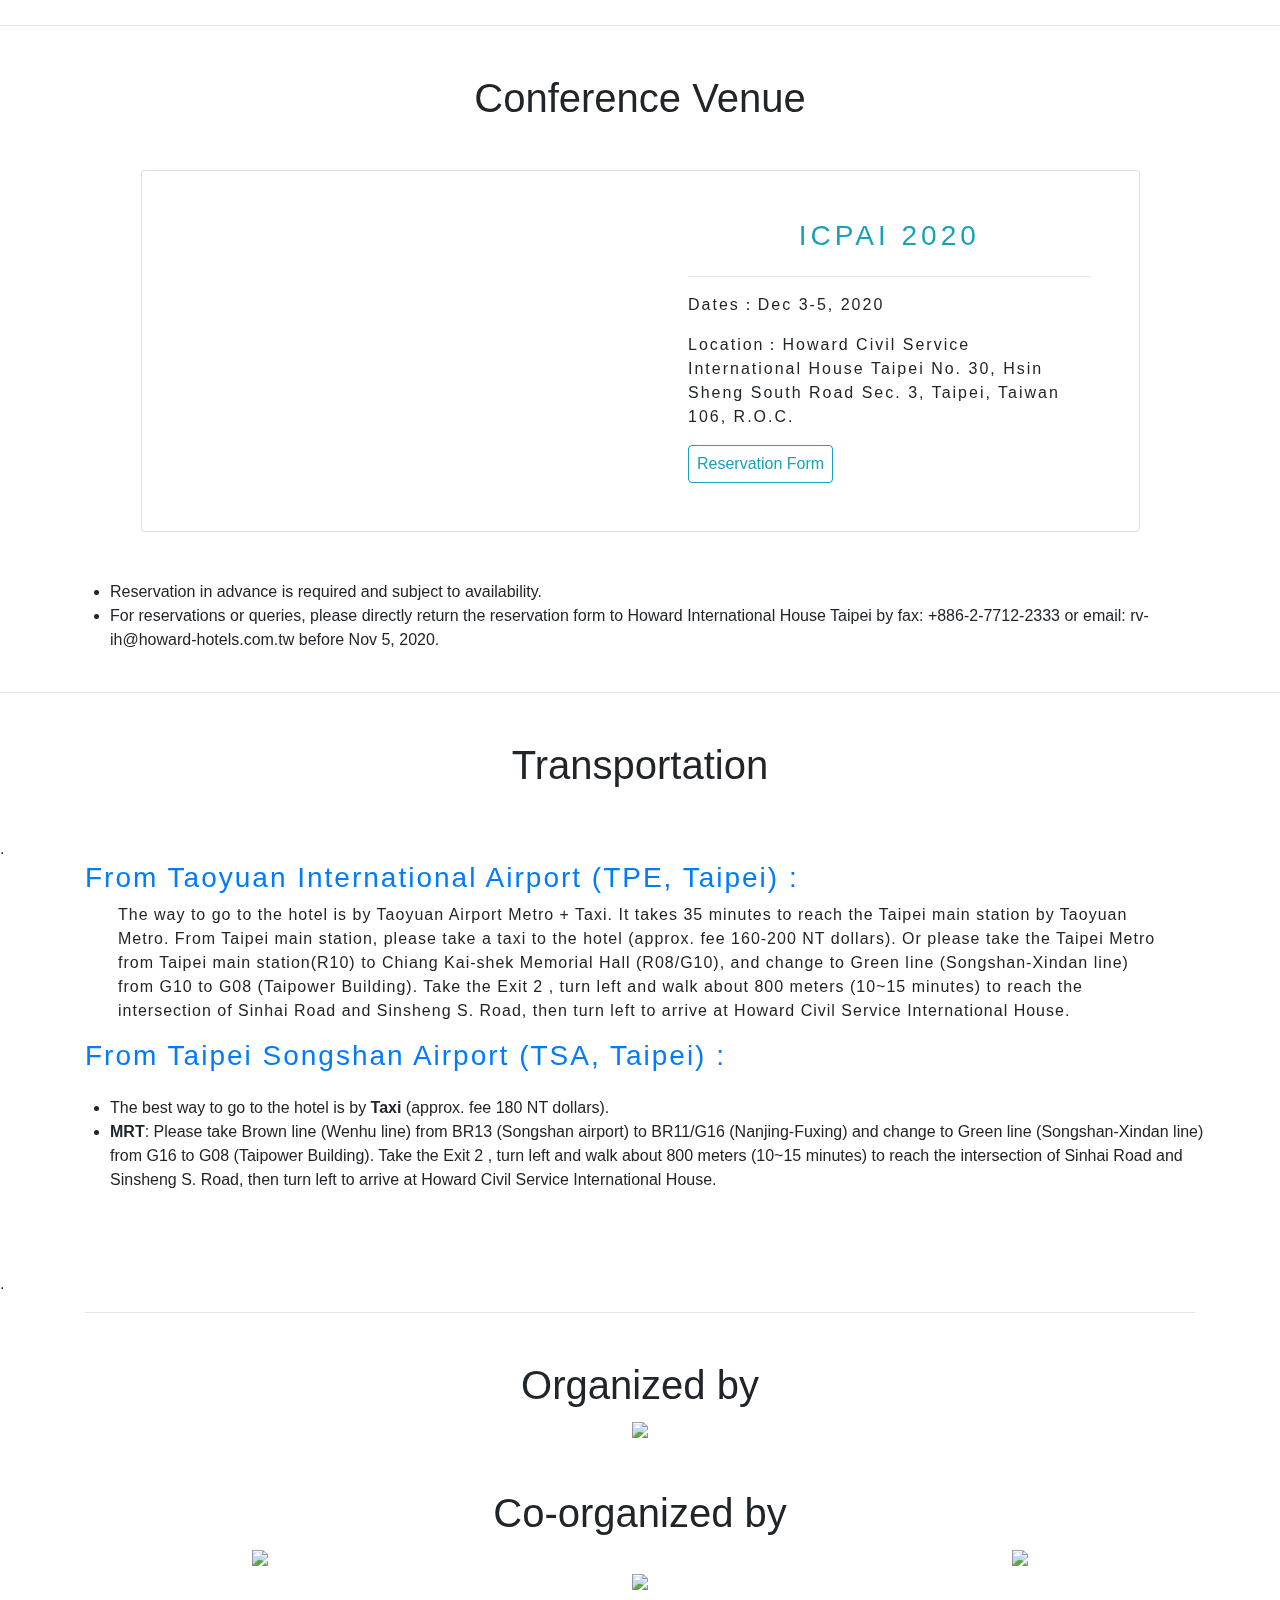
==== commit 4c76570c: "Update index.html" ====
--- a/index.html
+++ b/index.html
@@ -246,125 +246,184 @@
         </div>
     </section>
 
-    <!-- <section id="Schedule" class="section">
-            <h1 class="section_title">Conference Schedule</h1>
+    < <section id="Schedule" class="section">
             <div class="container">
-                <div class="row justify-content-center secondary_title font-weight-bold">
-                    <div id="schedule-date1" class="schedule_date_foucs col-10 col-md-2">2020/12/03</div>
-                    <div id="schedule-date2" class="schedule_date col-10 col-md-2">2020/12/04</div>
-                    <div id="schedule-date3" class="schedule_date col-10 col-md-2">2020/12/05</div>
-                </div>
-                <div class="row">
-                    <table id="schedule-table1" class="table table-striped content">
-                        <thead class="secondary_title text-dark">
-                            <tr>
-                                <th scope="col" class="time_row2">Time</th>
-                                <th scope="col" class="text-center">Program</th>
-                            </tr>
-                        </thead>
-                        <tbody class="content">
-                            <tr>
-                                <td>09:00~10:00</td>
-                                <td>Lorem ipsum dolor sit amet consectetur adipisicing elit. Dolorem, dignissimos sed. Maiores debitisipsam iste?</td>
-                            </tr>
-                            <tr>
-                                <td>10:00~12:00</td>
-                                <td>Lorem ipsum dolor sit amet consectetur adipisicing elit. Consectetur sed at laborum.</td>
-                            </tr>
-                            <tr>
-                                <td>12:00~13:30</td>
-                                <td>Lorem ipsum dolor sit amet consectetur adipisicing elit. Unde sit nihil fuga at quis.</td>
-                            </tr>
-                            <tr>
-                                <td colspan="2">TBD</td>
-                            </tr>
-                        </tbody>
-                        </table>
-                        <table id="schedule-table2" class="table table-striped" style="display: none;">
-                        <thead class="secondary_title text-dark">
-                            <tr>
-                                <th scope="col" class="time_row2">Time</th>
-                                <th scope="col" class="text-center">Program</th>
-                            </tr>
-                        </thead>
-                        <tbody class="content">
-                            <tr>
-                                <td>09:00~10:00</td>
-                                <td>Lorem ipsum dolor sit amet consectetur adipisicing elit. Dolorem, dignissimos sed. Maiores debitisipsam iste?</td>
-                            </tr>
-                            <tr>
-                                <td>10:00~12:00</td>
-                                <td>Lorem ipsum dolor sit amet consectetur adipisicing elit. Consectetur sed at laborum.</td>
-                            </tr>
-                            <tr>
-                                <td>12:00~13:30</td>
-                                <td>Lorem ipsum dolor sit amet consectetur adipisicing elit. Unde sit nihil fuga at quis.</td>
-                            </tr>
-                            <tr>
-                                <td>13:30~15:00</td>
-                                <td>Lorem, ipsum dolor sit amet consectetur adipisicing elit. Doloremque recusandae adipisci enim mollitiacorrupti temporibus doloribus autem?</td>
-                            </tr>
-                            <tr>
-                                <td>15:00~16:30</td>
-                                <td>Lorem ipsum dolor sit amet consectetur adipisicing elit. Enim.</td>
-                            </tr>
-                            <tr>
-                                <td>16:30~17:30</td>
-                                <td>Lorem ipsum dolor sit amet consectetur, adipisicing elit. Aliquam amet soluta officia labore?</td>
-                            </tr>
-                            <tr>
-                                <td colspan="2">TBD</td>
-                            </tr>
-                        </tbody>
-                    </table>
-                    <table id="schedule-table3" class="table table-striped" style="display: none;">
-                        <thead class="secondary_title text-dark">
-                            <tr>
-                                <th scope="col" class="time_row2">Time</th>
-                                <th scope="col" class="text-center">Program</th>
-                            </tr>
-                        </thead>
-                        <tbody class="content">
-                            <tr>
-                                <td>09:00~10:00</td>
-                                <td>Lorem ipsum dolor sit amet consectetur adipisicing elit. Dolorem, dignissimos sed. Maiores debitisipsam iste?</td>
-                            </tr>
-                            <tr>
-                                <td>10:00~12:00</td>
-                                <td>Lorem ipsum dolor sit amet consectetur adipisicing elit. Consectetur sed at laborum.</td>
-                            </tr>
-                            <tr>
-                                <td>12:00~13:30</td>
-                                <td>Lorem ipsum dolor sit amet consectetur adipisicing elit. Unde sit nihil fuga at quis.</td>
-                            </tr>
-                            <tr>
-                                <td>13:30~15:00</td>
-                                <td>Lorem, ipsum dolor sit amet consectetur adipisicing elit. Doloremque recusandae adipisci enim mollitia corrupti temporibus doloribus autem?</td>
-                            </tr>
-                            <tr>
-                                <td>15:00~16:30</td>
-                                <td>Lorem ipsum dolor sit amet consectetur adipisicing elit. Enim.</td>
-                            </tr>
-                            <tr>
-                                <td>16:30~17:30</td>
-                                <td>Lorem ipsum dolor sit amet consectetur, adipisicing elit. Aliquam amet soluta officia labore?</td>
-                            </tr>
-                            <tr>
-                                <td>17:30~19:30</td>
-                                <td>Lorem ipsum dolor sit, amet consectetur adipisicing elit. Mollitia, perspiciatis nisi! Rem aspernaturvel reprehenderit eveniet eos dicta?</td>
-                            </tr>
-                            <tr>
-                                <td>19:30~20:00</td>
-                                <td>Lorem ipsum dolor sit amet consectetur adipisicing elit.</td>
-                            </tr>
-                            <tr>
-                                <td colspan="2">TBD</td>
-                            </tr>
-                        </tbody>
-                    </table>
-                </div>
-            </div>
-        </section> -->
+			<div class="row">
+				<h1 class="col-12 text-center my-5">Tentative Program-at-a-Glance</h1>
+				<table class="table table-bordered col-12 mb-5">
+					<tr>
+						<th colspan="7" class="table-primary text-center"><h2>Thursday, December 3</h2></th>
+					</tr>
+					<tr>
+						<th class="table-secondary text-center">Time</th>
+						<th colspan="6" class="table-secondary text-center">Event</th>
+					</tr>
+					<tr>
+						<td>8:00-9:00</td>
+						<td colspan="6" class="text-center">Registration</td>
+					</tr>
+					<tr>
+						<td class="table-secondary">9:10-10:10</td>
+						<th colspan="6" class="table-warning text-center">TAAI / ICPAI Welcome & Opening Remarks <span class="text-danger">[live]</span> </th>
+					</tr>
+					<tr>
+						<td class="table-secondary">9:10-10:10</td>
+						<th colspan="6" class="table-warning text-center">Keynote Speech: Prof. Gil Alterovitz Massachusetts Institute of Technology (MIT) (Convention Hall) <span class="text-danger">[live]</span> </th>
+					</tr>
+					<tr>
+						<td>10:10-10:30</td>
+						<td colspan="6" class="text-center">Coffee Break</td>
+					</tr>
+					<tr>
+						<td class="table-secondary">10:30-12:00</td>
+						<td style="width:15%">Nectar Program I(Convention Hall)</td>
+						<td style="width:15%">International Track TAAI-A1 Natural Language Processing I (R101) <span class="text-danger">[live]</span></td>
+						<td style="width:15%">Domestic Track TAAI-B1 Computer Vision (R201)</td>
+						<td style="width:15%">ICPAI Session 1 Smart energy (R202) <span class="text-danger">[live]</span></td>
+						<td style="width:15%">ICPAI Session 2 Smart agriculture (R203) <span class="text-danger">[live]</span></td>
+						<td style="width:15%">ICPAI Session 3 AI for communications and networks (R204) <span class="text-danger">[live]</span></td>
+					</tr>
+					<tr>
+						<td>12:00-13:30</td>
+						<td colspan="6" class="text-center">Lunch / Poster / 智慧學門成果展 (Convention Hall 3F) </td>
+					</tr>
+					<tr>
+						<td class="table-secondary">13:30-14:30</td>
+						<th colspan="6" class="table-warning text-center">Keynote Speech: Prof. I-Chen Wu (Convention Hall) <span class="text-danger">[live]</span> </th>
+					</tr>
+					<tr>
+						<td class="table-secondary">14:40-16:00</td>
+						<td style="width:15%">Nectar Program II (Convention Hall) </td>
+						<td style="width:15%">International Track TAAI-A2 Games & Reinforcement Learning (R101) <span class="text-danger">[live]</span></td>
+						<td style="width:15%">Domestic Track TAAI-B2 Information Extraction & Retrieval (R201)</td>
+						<td style="width:15%">ICPAI Session 4 Smart manufacturing & Smart energy (R202) <span class="text-danger">[live]</span></td>
+						<td style="width:15%">ICPAI Session 5 Intelligent HCI/AI and humanities, philosophy, law, and social impact (R203) <span class="text-danger">[live]</span></td>
+						<td style="width:15%">ICPAI Session 6 AI for cybersecurity, deep fake, and comm. networks (R204) <span class="text-danger">[live]</span></td>
+					</tr>
+					<tr>
+						<td>16:00-16:20</td>
+						<td colspan="6" class="text-center">Coffee Break</td>
+					</tr>
+					<tr>
+						<td class="table-secondary">16:20-17:40</td>
+						<td style="width:15%"></td>
+						<td style="width:15%">International Track TAAI-A3 Vision & Sound (R101) <span class="text-danger">[live]</span></td>
+						<td style="width:15%">Domestic Track TAAI-B3 Data Mining & Knowledge Discovery (R201)</td>
+						<td style="width:15%">ICPAI Session 7 AI for health care, robotics, and autonomous driving (R202) <span class="text-danger">[live]</span></td>
+						<td style="width:15%">ICPAI Session 8 Smart city and ITS (R203) <span class="text-danger">[live]</span></td>
+						<td style="width:15%">ICPAI Session 9 AI for edge computing (R204) <span class="text-danger">[live]</span></td>
+					</tr>
+					<tr>
+						<td>18:00-19:30</td>
+						<td colspan="6" class="text-center">Reception & Poster Session & 智慧學門成果展 (Convention Hall 3F) </td>
+					</tr>
+				</table>
+				<table class="table table-bordered col-12 mb-5">
+					<tr>
+						<th colspan="9" class="table-primary text-center"><h2>Friday, December 4</h2></th>
+					</tr>
+					<tr>
+						<th class="table-secondary text-center">Time</th>
+						<th colspan="8" class="table-secondary text-center">Event</th>
+					</tr>
+					<tr>
+						<td>8:00-9:00</td>
+						<td colspan="7" class="text-center">Registration (2F)</td>
+						<th class="text-center">Registration (3F)</th>
+					</tr>
+					<tr>
+						<td class="table-secondary">9:00-10:00</td>
+						<th colspan="7" class="table-warning text-center">Keynote Speech: Prof. Shang-Hong Lai(Convention Hall)<span class="text-danger">[live]</span> </th>
+						<td style="width:12.5%" rowspan="7">Girls for AI Advance (GAIA) (R304)</td>
+					</tr>
+					<tr>
+						<td>10:00-10:20</td>
+						<td colspan="7" class="text-center">Coffee Break</td>
+					</tr>
+					<tr>
+						<td style="width:12.5%" class="table-secondary">10:20-11:50</td>
+						<td style="width:12.5%">NectarProgram III(R103)</td>
+						<td style="width:12.5%">International Track TAAI-A4 Natural Language Processing II(R101) <span class="text-danger">[live]</span></td>
+						<td style="width:12.5%">Domestic Track TAAI-B4 Best Paper Award Session (R201)</td>
+						<td style="width:12.5%" class="table-success">Industry Lighting Talks (Convention Hall)</td>
+						<td style="width:12.5%">ICPAI Session 10 AI for precision sports (1) (R203) <span class="text-danger">[live]</span></td>
+						<td style="width:12.5%" colspan="2">ICPAI Session 11 Fintech and business intelligence (1) (R204) <span class="text-danger">[live]</span></td>
+					</tr>
+					<tr>
+						<td>11:50-13:30</td>
+						<td colspan="7" class="text-center">Lunch / 會員大會 (卓越堂)</td>
+					</tr>
+					<tr>
+						<td class="table-secondary">13:30-14:50</td>
+						<td>NectarProgram IV(卓越堂)</td>
+						<td>International Track TAAI-A5 Best Paper Award Session (R101) <span class="text-danger">[live]</span></td>
+						<td>Domestic Track TAAI-B5 Machine Learning & Genetic Algorithms (R201)</td>
+						<td>International Track TAAI-C1 Lighting Talks for Posters I (R103) <span class="text-danger">[live]</span></td>
+						<td>ICPAI Session 12 AI for precision sports (2) (R203) <span class="text-danger">[live]</span></td>
+						<td style="width:10%">ICPAI Session 13 Fintech and business intelligence (2) (R204) <span class="text-danger">[live]</span></td>
+						<td class="table-success">產學媒合軟協 (R305) *closing meeting</td>
+					</tr>
+					<tr>
+						<td>14:50-15:10</td>
+						<td colspan="7" class="text-center">Coffee Break</td>
+					</tr>
+					<tr>
+						<td class="table-secondary">15:10-16:30</td>
+						<td>Nectar Program V (卓越堂)</td>
+						<td>International Track TAAI-A6 Web Intelligence & Data Mining (R101) <span class="text-danger">[live]</span></td>
+						<td>Domestic Track TAAI-B6 FinTech & Games (R201)</td>
+						<td>TAAI Ph.D & Master Thesis Award Presentation (R103)</td>
+						<td>ICPAI Session 14 Robotics and autonomous driving (R203) <span class="text-danger">[live]</span></td>
+						<td style="width:10%">ICPAI Session 15 AI for edge computing/Fintech and BI (R204) <span class="text-danger">[live]</span></td>
+						<td class="table-success">產學媒合軟協 (R305) *closing meeting</td>
+					</tr>
+					<tr>
+						<td class="table-secondary">16:40-18:00</td>
+						<th colspan="8" class="table-warning text-center">【 Industry Pannel <br>(Convention Hall) <span class="text-danger">[live] (In Chinese)]</span><br>Title：Lessons on the Lifecycle of AI Technology from Development to Deployment<br>Panel 主持人：行政院政務委員，郭耀煌委員 Appier，林守德 首席機器學習科學家、Mediatek，資深處長 陸忠立 博士 玉山金控，張智星科技長、英業達集團，陳維超數位長、微軟 AI 研發中心，張仁炯執行長 </th>
+					</tr>
+					<tr>
+						<td>18:45-21:00</td>
+						<td colspan="8" class="table-danger text-center">【Banquet】<br>la mar´ee 水源會館公館店 牡丹廳</td>
+					</tr>
+				</table>
+				<table class="table table-bordered col-12 mb-5">.
+					<tr>
+						<th colspan="7" class="table-primary text-center"><h2>Saturday, December 5</h2></th>
+					</tr>
+					<tr>
+						<th style="width:14%" class="table-secondary text-center">Time</th>
+						<th style="width:86%" colspan="6" class="table-secondary text-center">Event</th>
+					</tr>
+					<tr>
+						<td>08:00-09:00</td>
+						<td colspan="6" class="text-center">Registration (2F)</td>
+					</tr>
+					<tr>
+						<td class="table-secondary">09:00-10:00</td>
+						<td rowspan="4">09:00~17:00 Computer Game Tournaments (NTU CSIE)</td>
+						<th colspan="5" class="table-warning text-center">Keynote Speech Prof. Masashi Sugiyama (Convention Hall) <span class="text-danger">[live]</span></th>
+					</tr>
+					<tr>
+						<td>10:00-10:20</td>
+						<td rowspan="2">Nectar Program-VI (Convention Hall)</td>
+						<td colspan="4" class="text-center">Coffee Break</td>
+					</tr>
+					<tr>
+						<td class="table-secondary">10:20-12:00</td>
+						<td>International Track TAAI-C2 Lighting Talks for Posters II (R101) <span class="text-danger">[live]</span></td>
+						<td>Domestic Track TAAI-B7 Natural Language Processing (R201)</td>
+						<td>ICPAI Special Session I Frontiers in Human Robot Interaction LIVE DEMO (R202)</td>
+						<td>ICPAI Special Session II Precision Sports into Life LIVE DEMO (R203)</td>
+					</tr>
+					<tr>
+						<td>12:00-13:00</td>
+						<th colspan="5" class="table-warning text-center">TAAI / ICPAI Closing Ceremony (Convention Hall) <span class="text-danger">[live]</span></th>
+					</tr>
+				</table>
+			</div>
+		</div>
+        <a href="program.html">program page</a>
+        </section>
 
     <section id="CFP" class="section CFP_section my-5">
         <h1 class="section_title text-white my-5">Call for Papers</h1>
@@ -1127,10 +1186,12 @@
             <h1 class="text-center mt-5 mb-4">Sponsored by</h1>
             <div class="row text-center">
                 <div class="col-md-3 mx-auto mt-4"><a href="https://www.microsoft.com/taiwan/about/" target="_blank"><img src="images/microsoft.png" class="img-fluid"></a></div>
-                <div class="col-md-3 mx-auto"><a href="https://www.mediatek.tw/" target="_blank"><img src="images/mediatek.jpg" class="img-fluid"></a></div>
+                <div class="col-md-3 mx-auto"><a href="https://www.mediatek.tw/" target="_blank"><img src="images/mediatek.png" class="img-fluid"></a></div>
                 <div class="col-md-3 mx-auto mt-3"><a href="https://www.nchc.org.tw/" target="_blank"><img src="images/nchc.jpg" class="img-fluid"></a></div>
                 <div class="col-md-3 mx-auto mt-4"><a href="https://www.winbond.com/hq/?__locale=zh_TW" target="_blank"><img src="images/winbond.png" class="img-fluid"></a></div>
-                <div class="col-md-3  mt-4"><a href="https://ai3.cloud/  " target="_blank"><img src="images/AI3.png" class="img-fluid"></a></div>
+                <div class="col-md-3  mt-4"><a href="https://ai3.cloud/" target="_blank"><img src="images/AI3.png" class="img-fluid"></a></div>
+                <div class="col-md-3  mt-5"><img src="images/wistron.jpg" class="img-fluid"></div>
+                <div class="col-md-3 mt-3"><a href="https://www.inwinstack.com/" target="_blank"><img src="images/inwinstack.png" class="img-fluid"></a></div>
             </div>
         </div>
     </section>
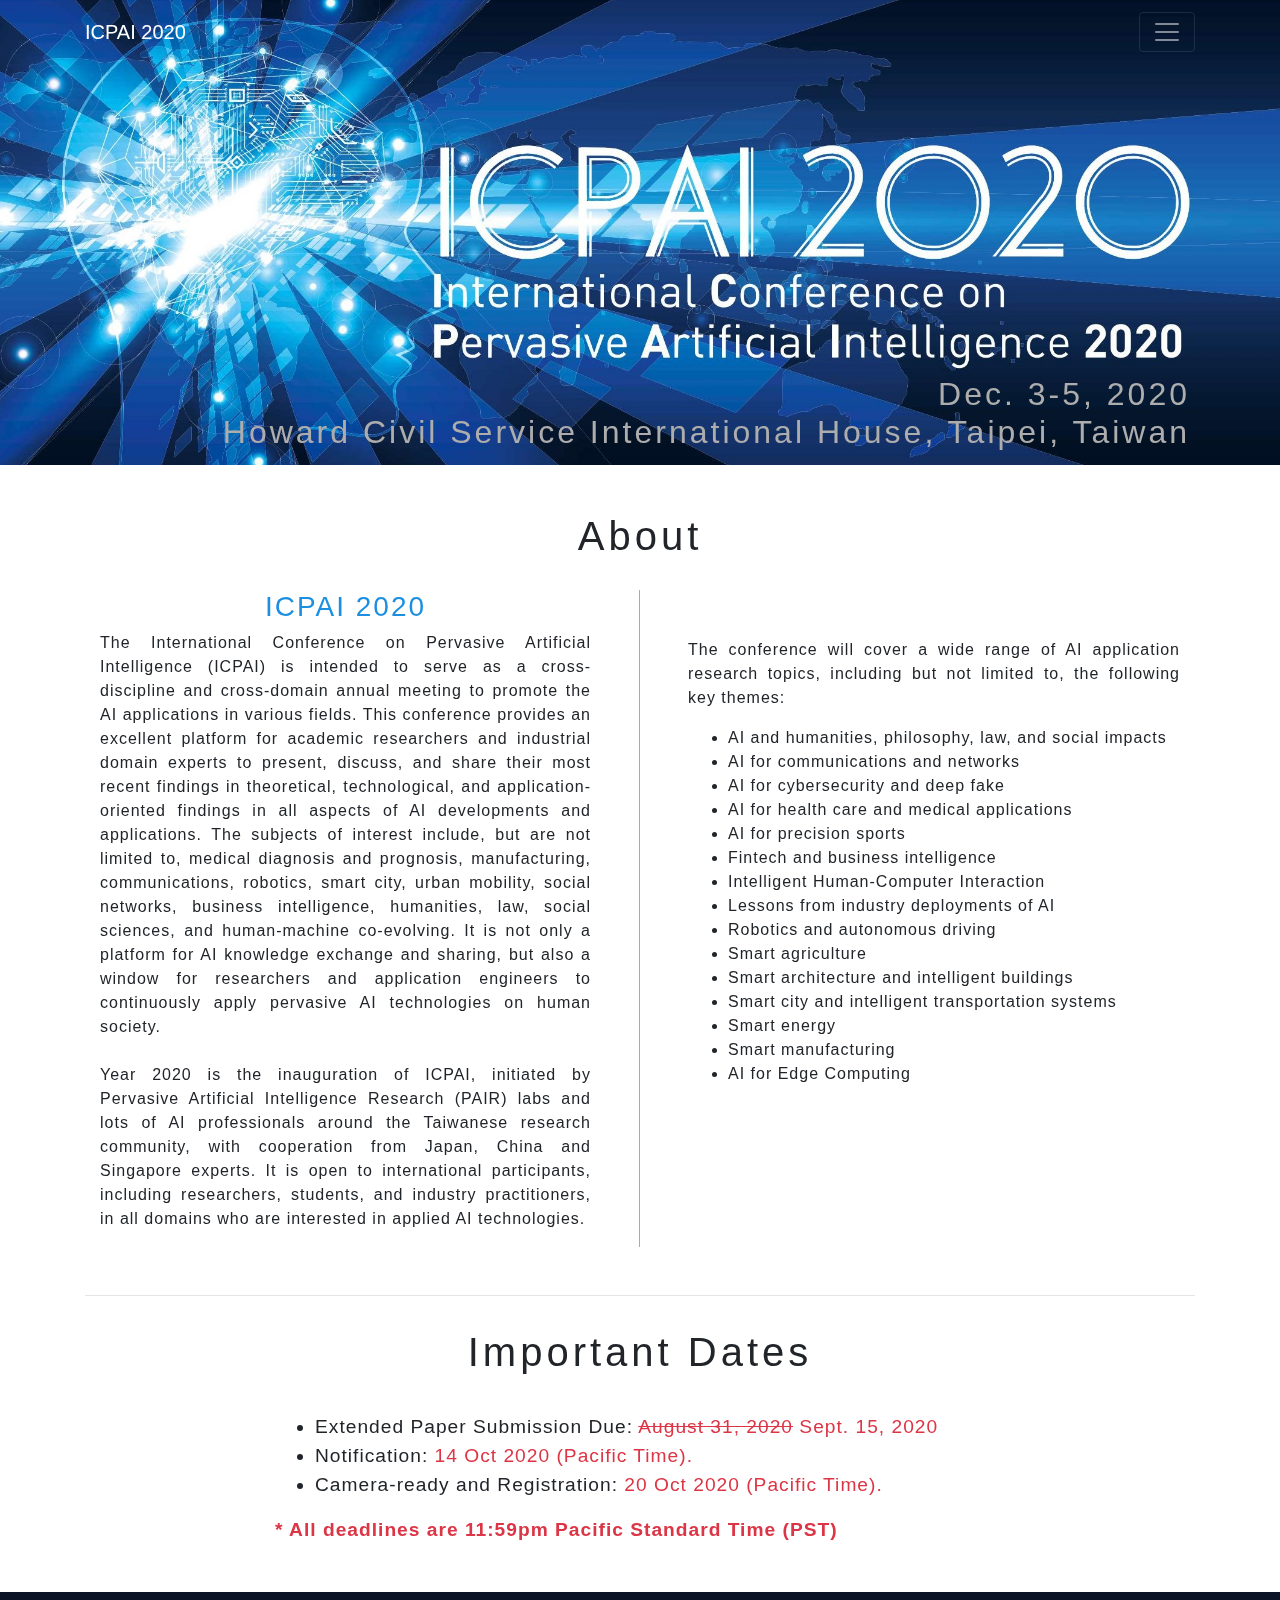
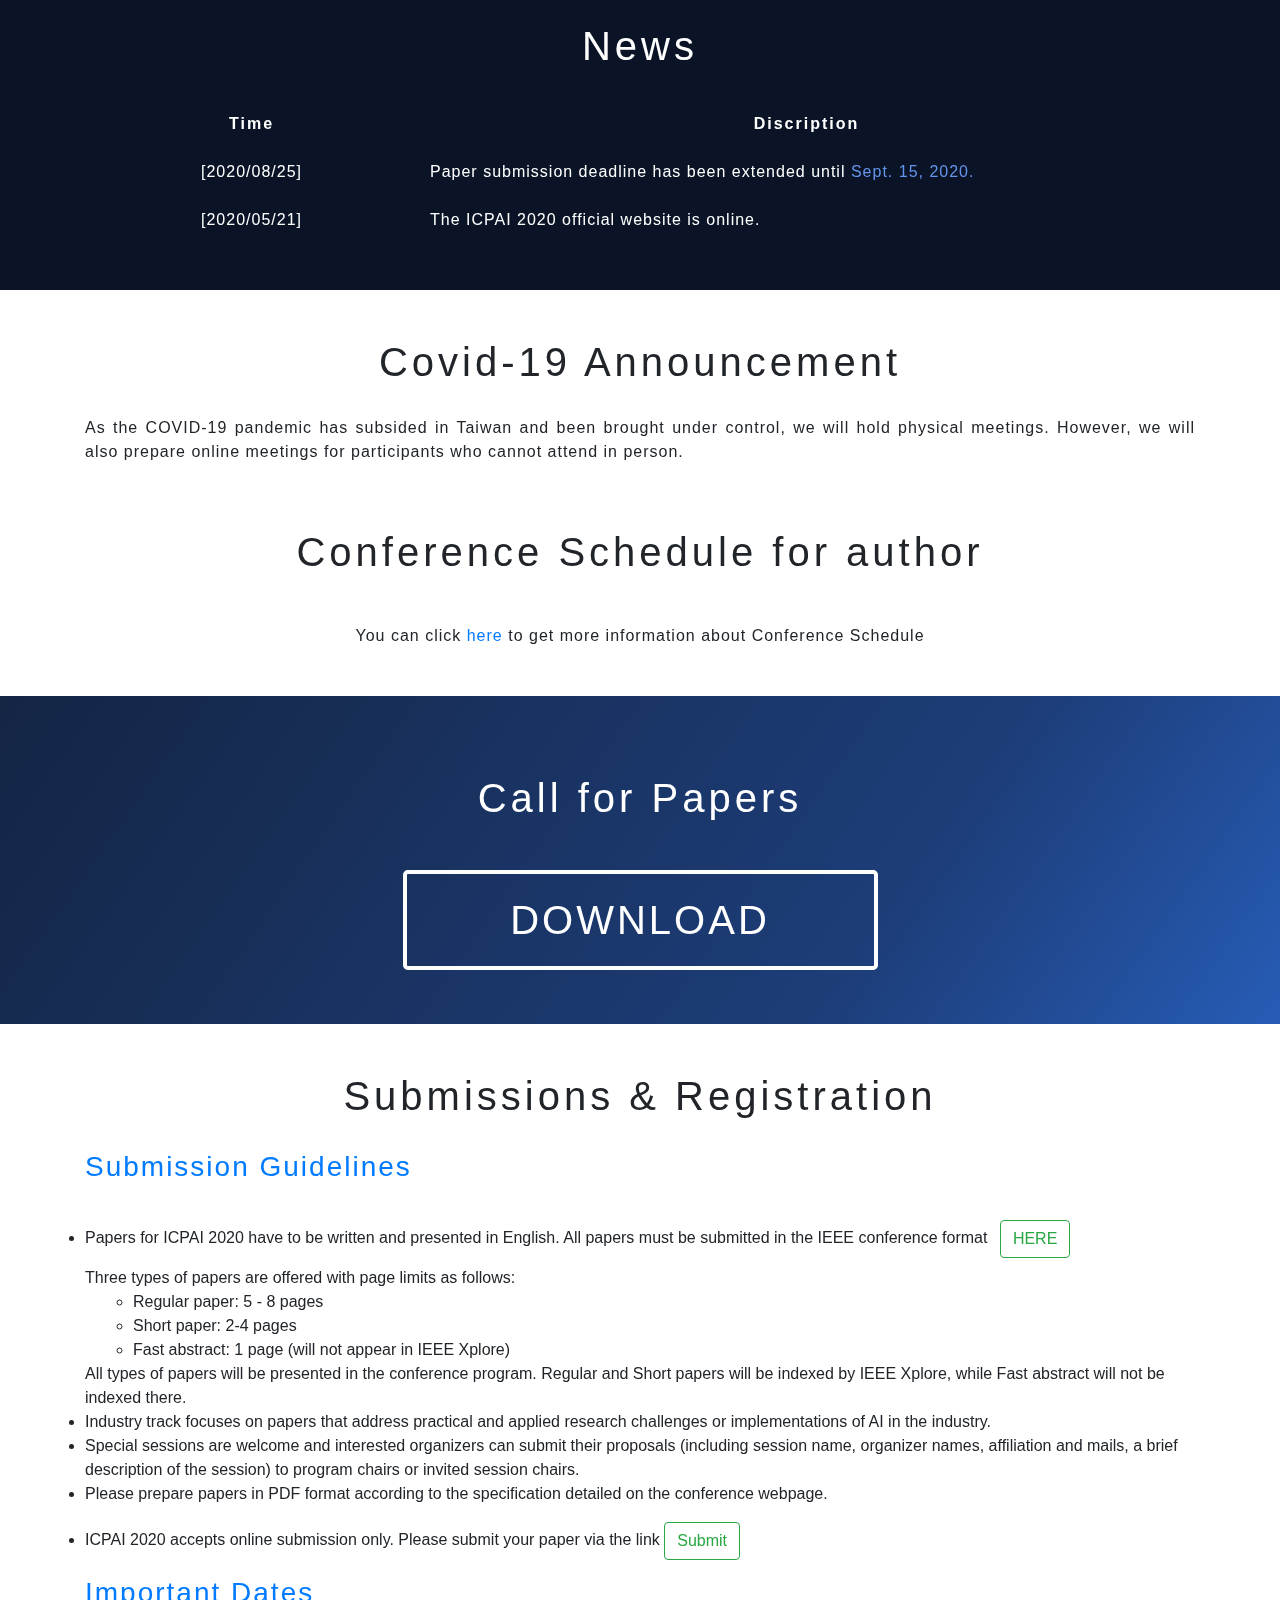
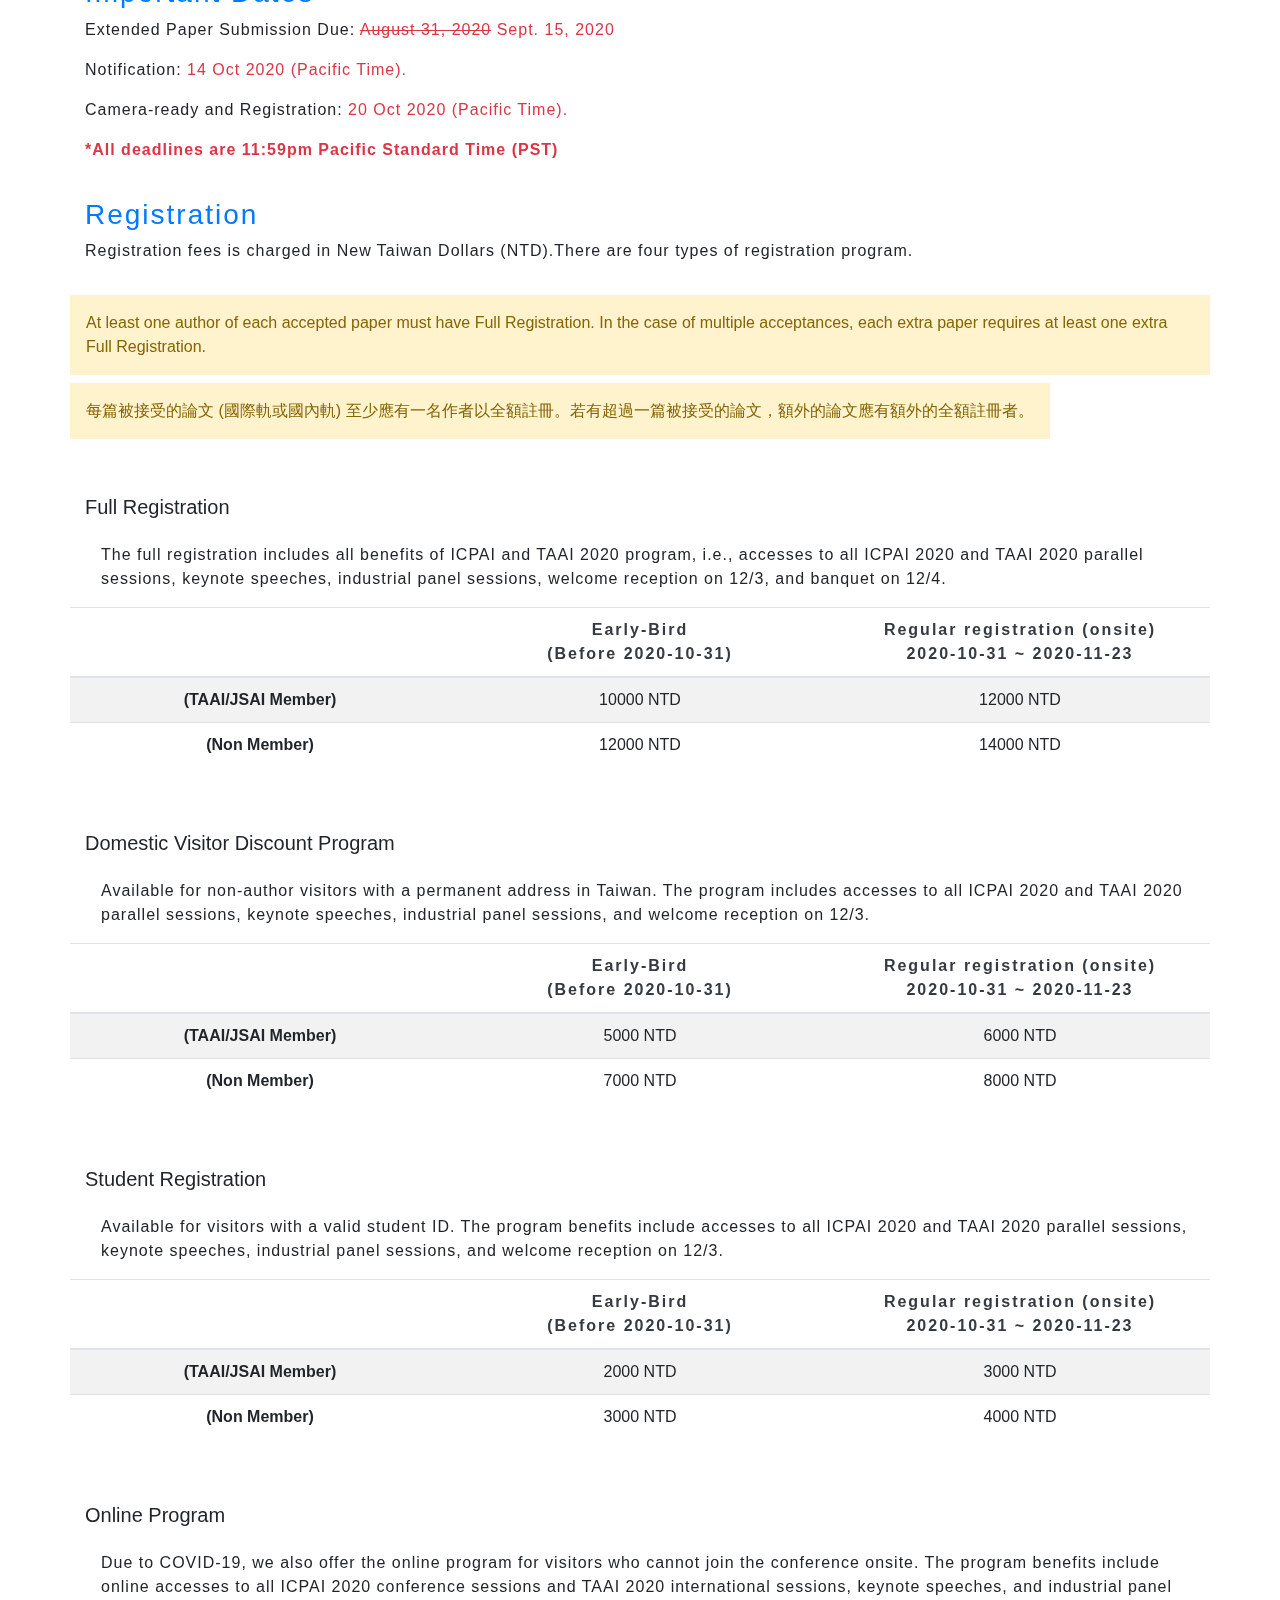
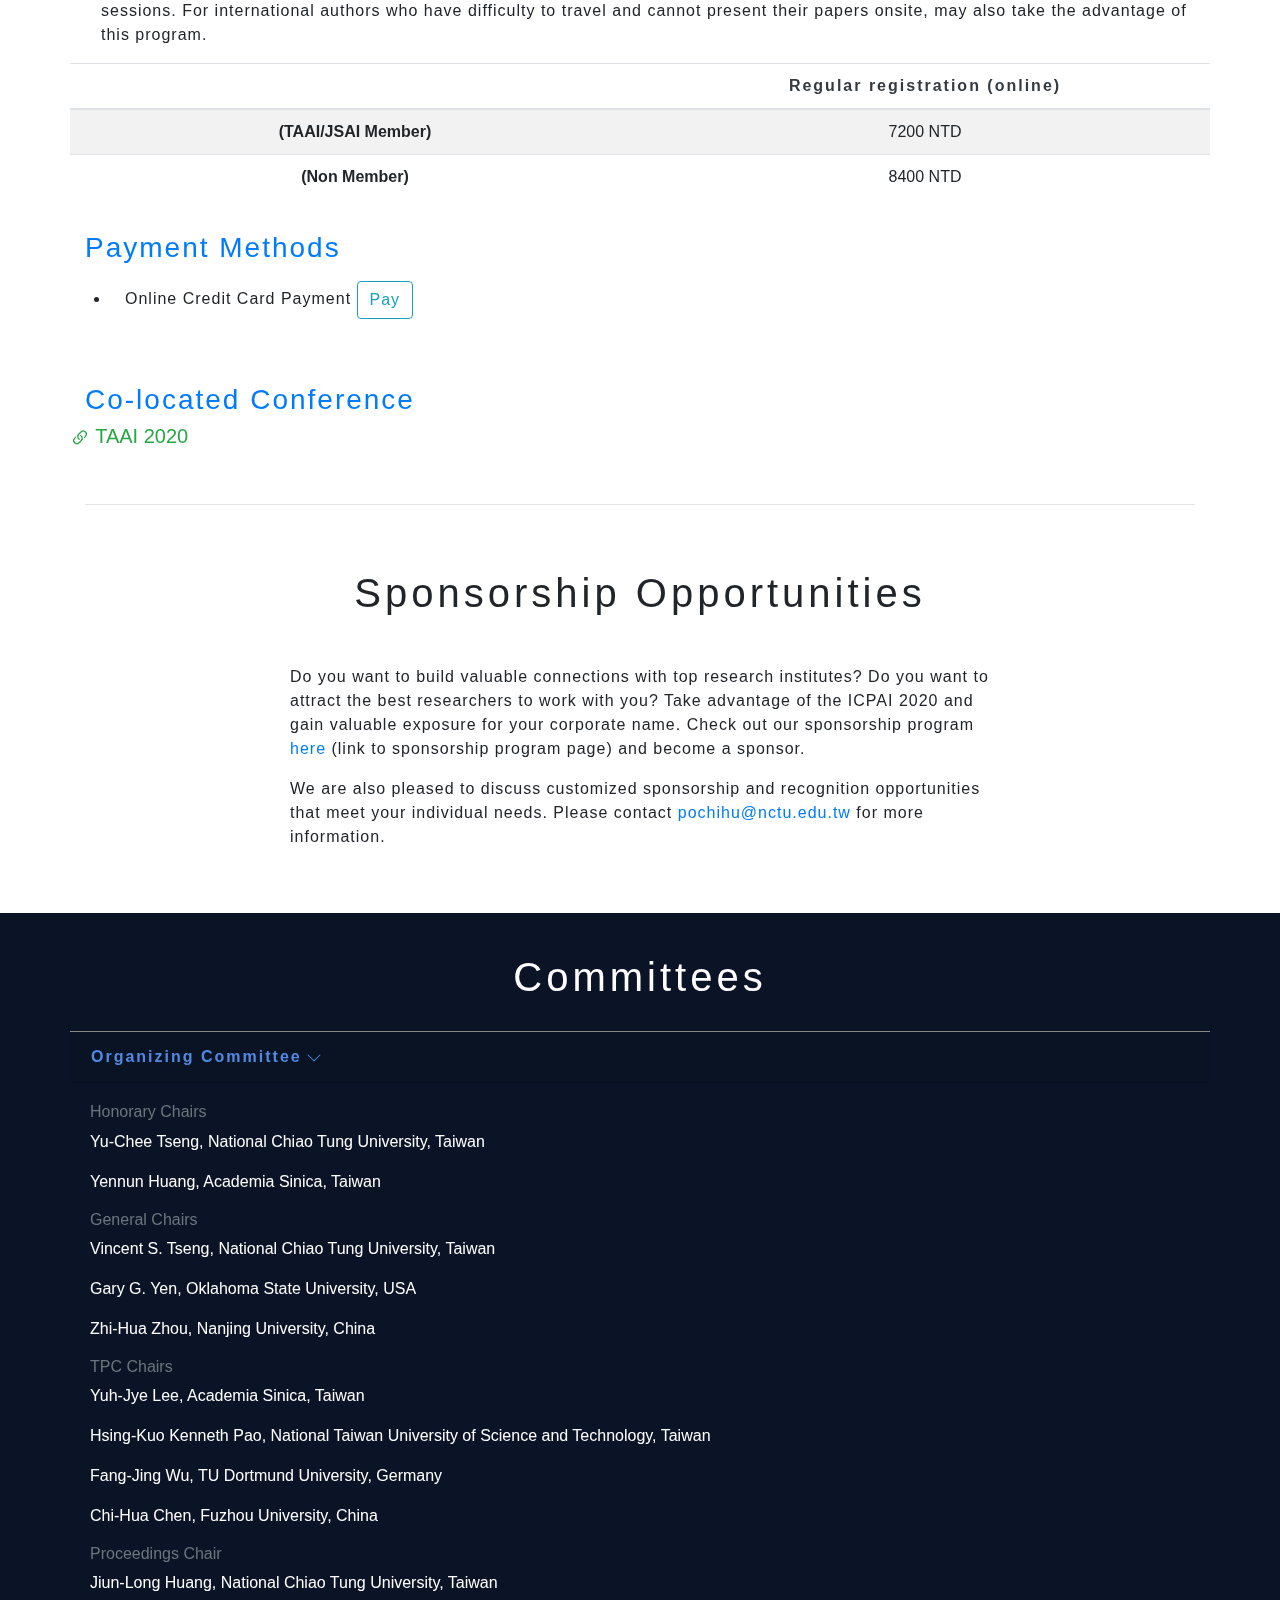
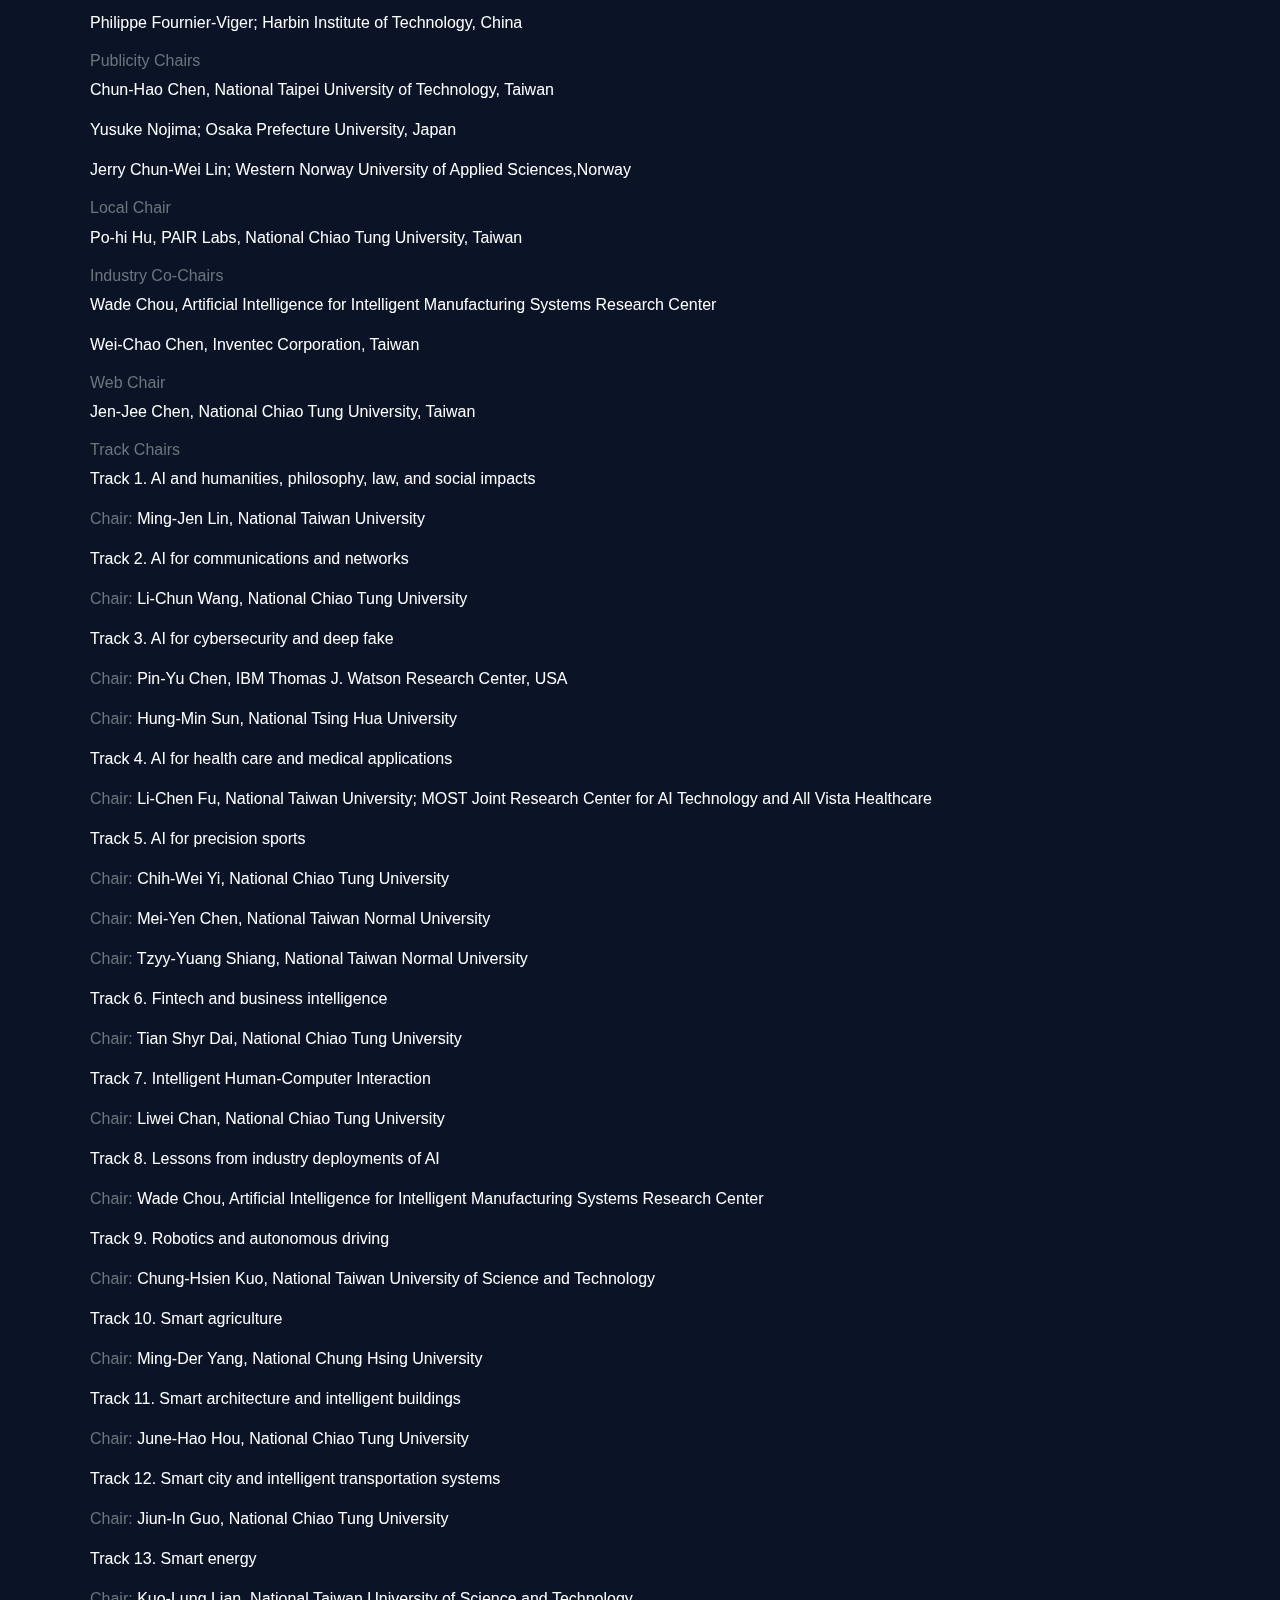
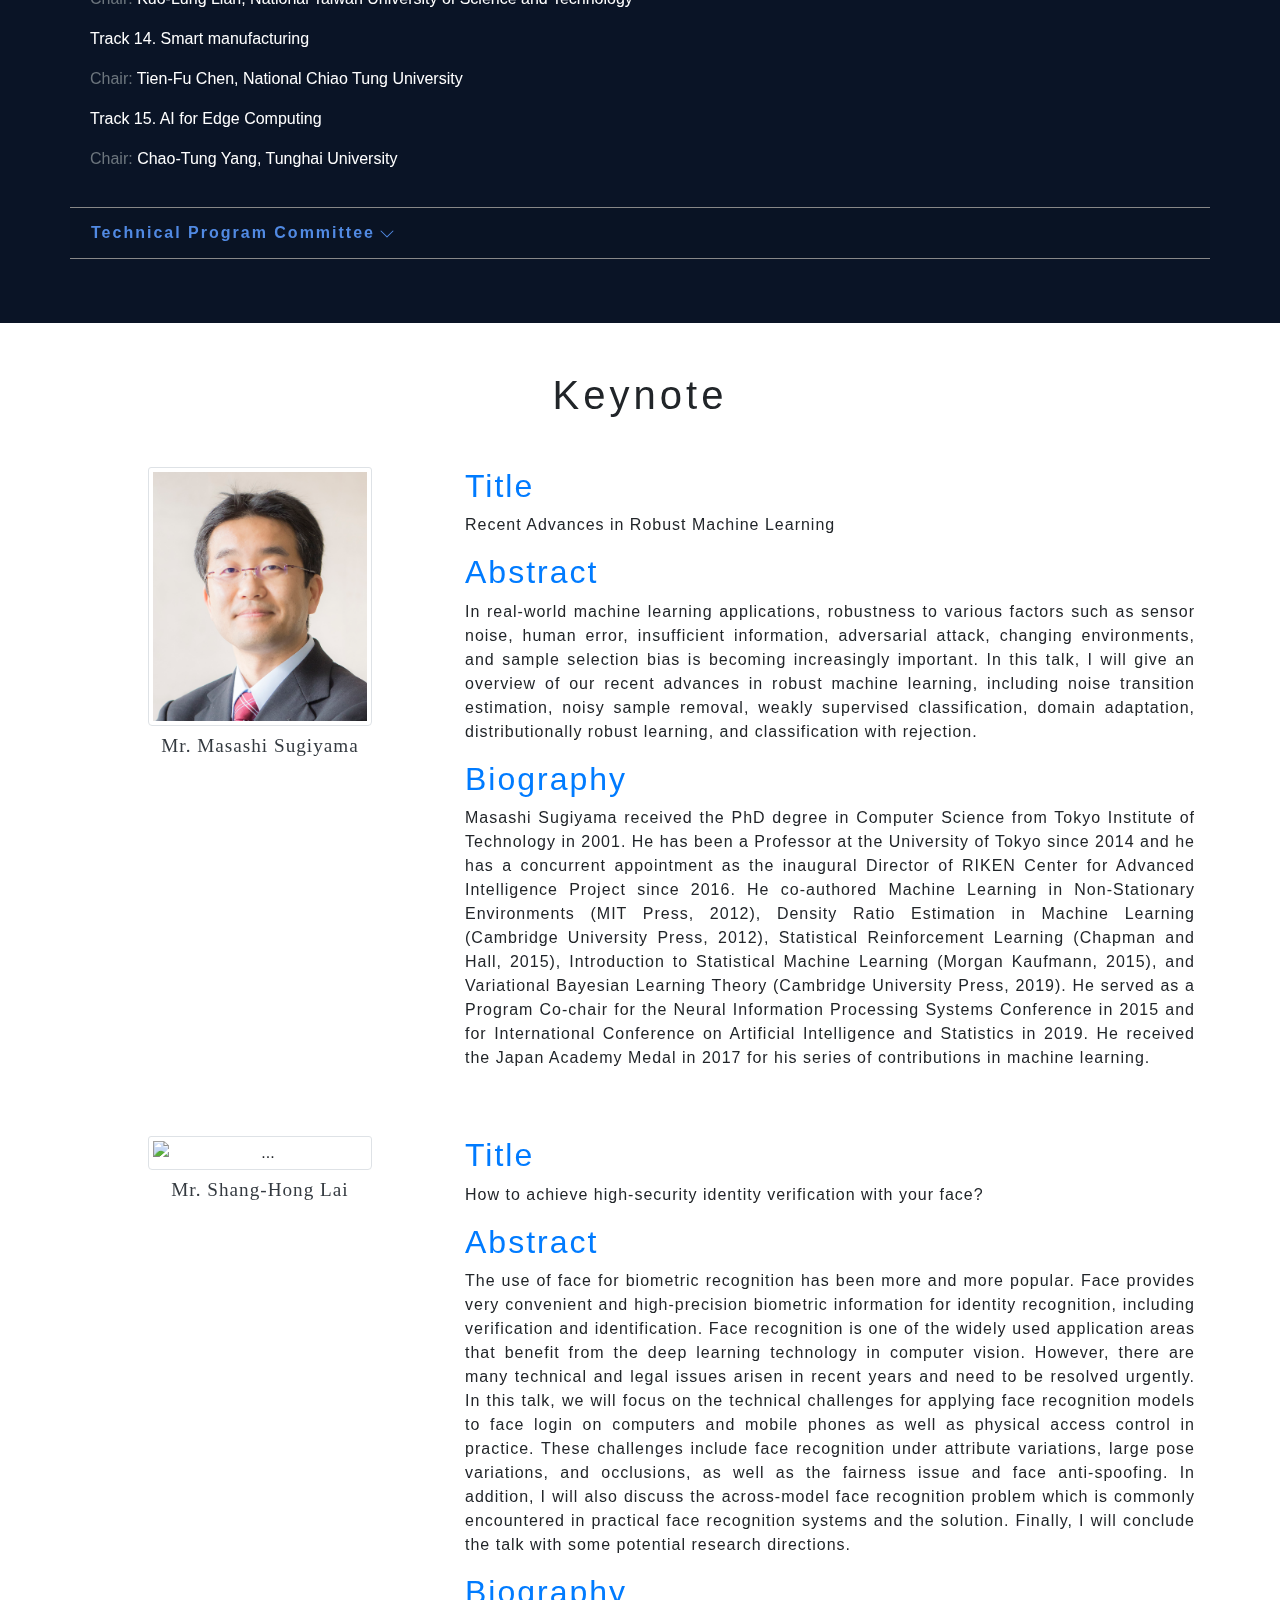
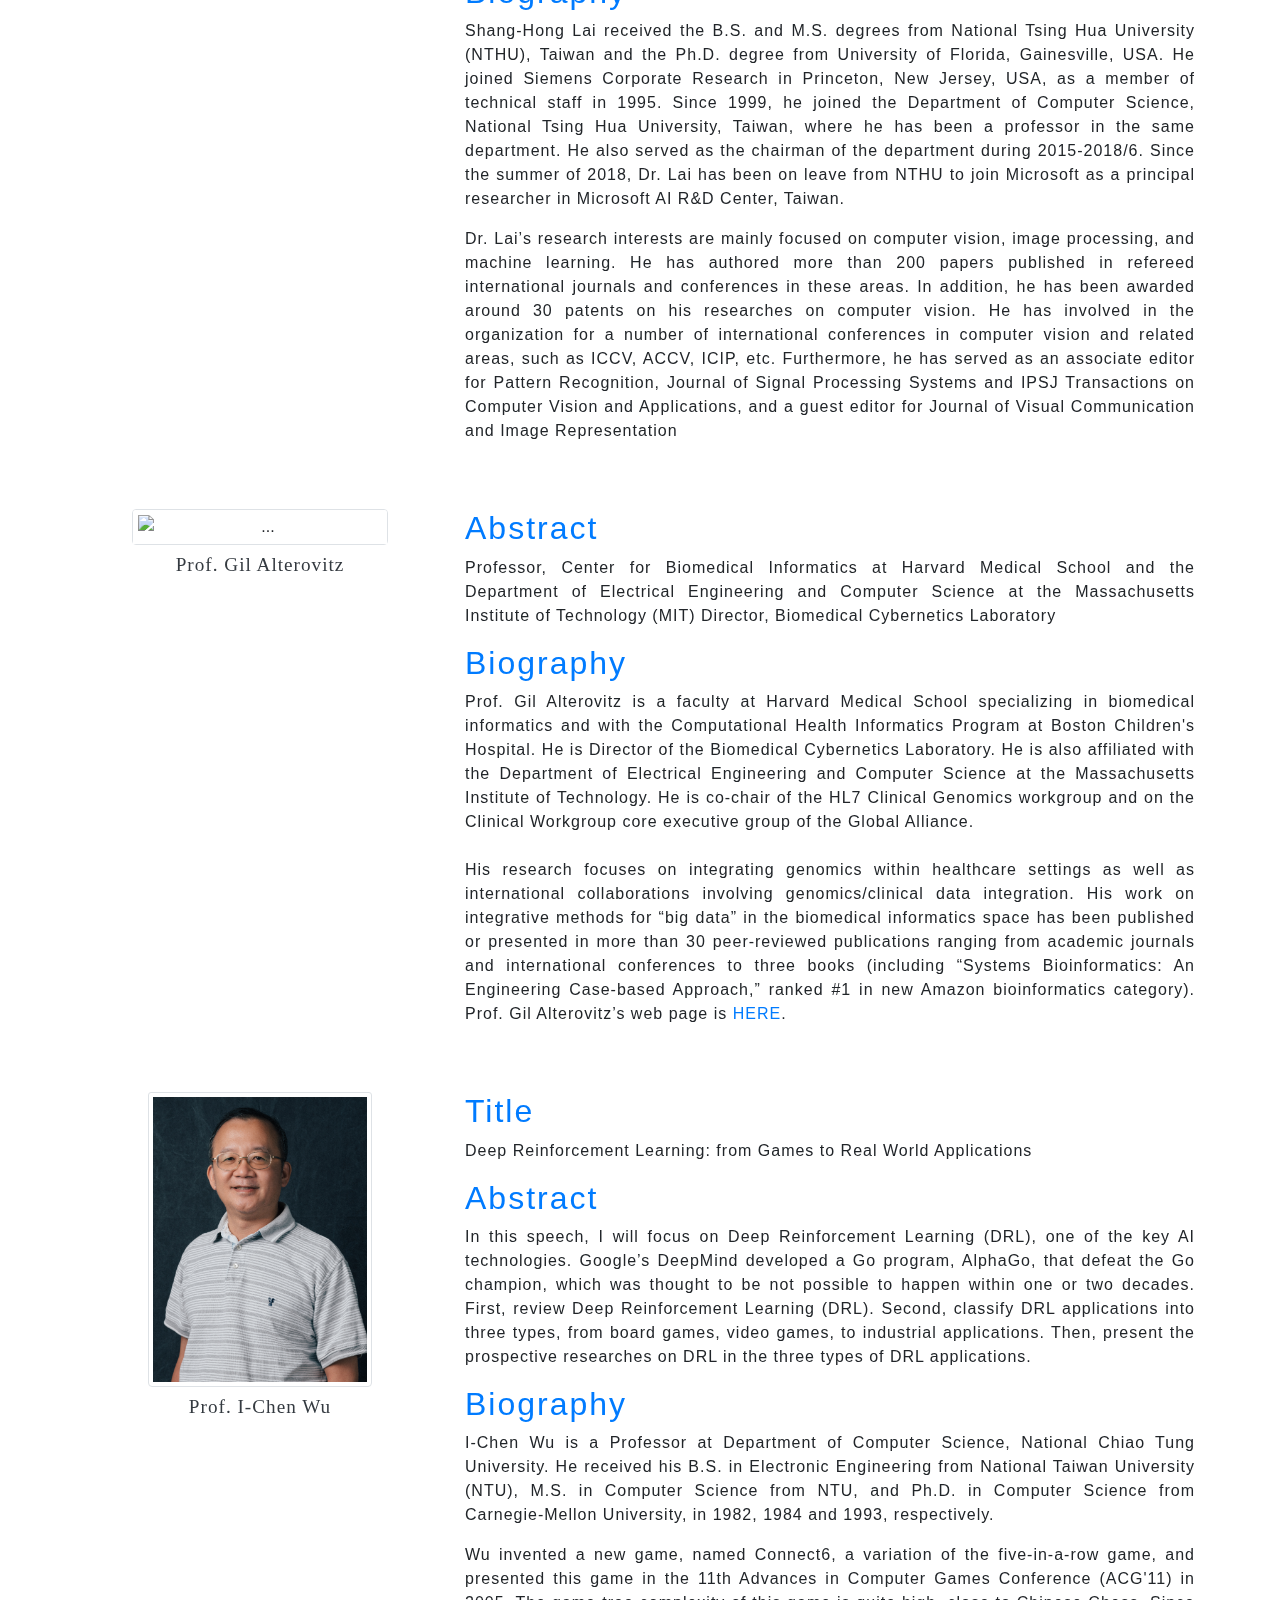
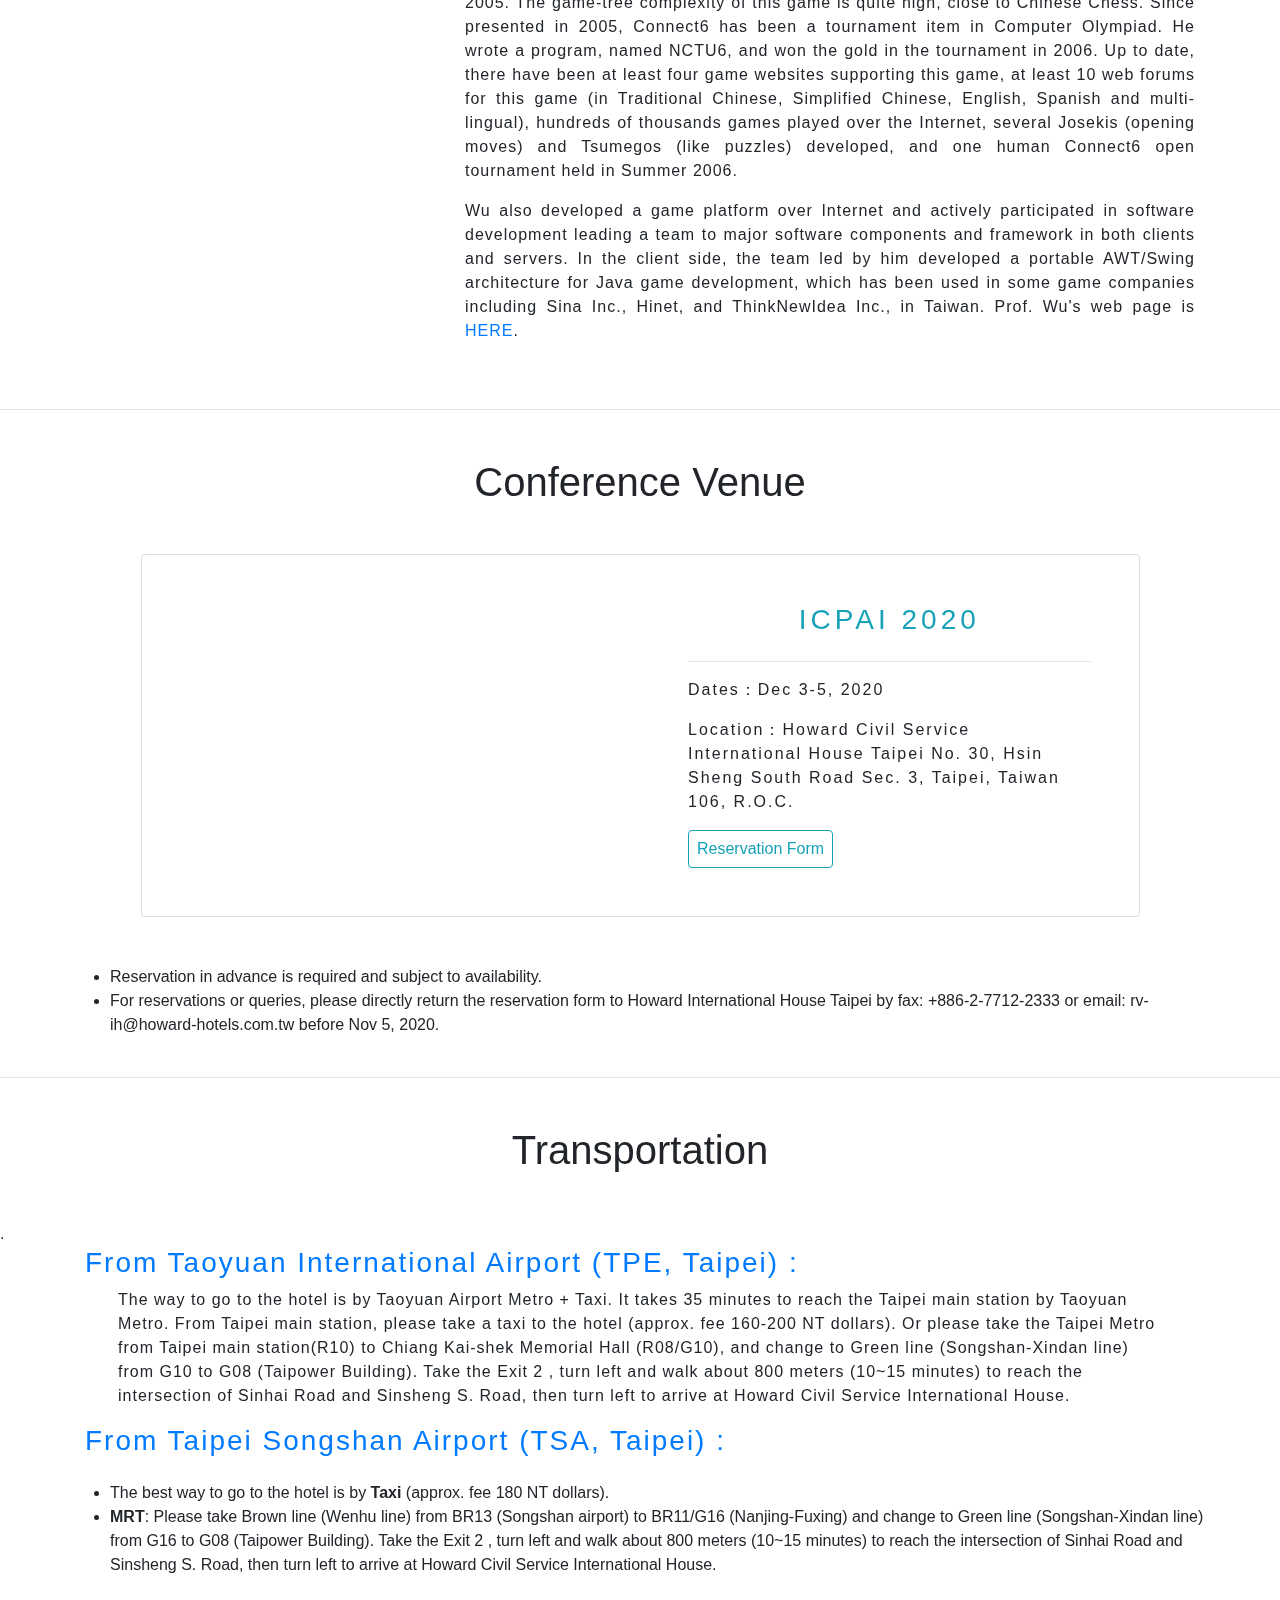
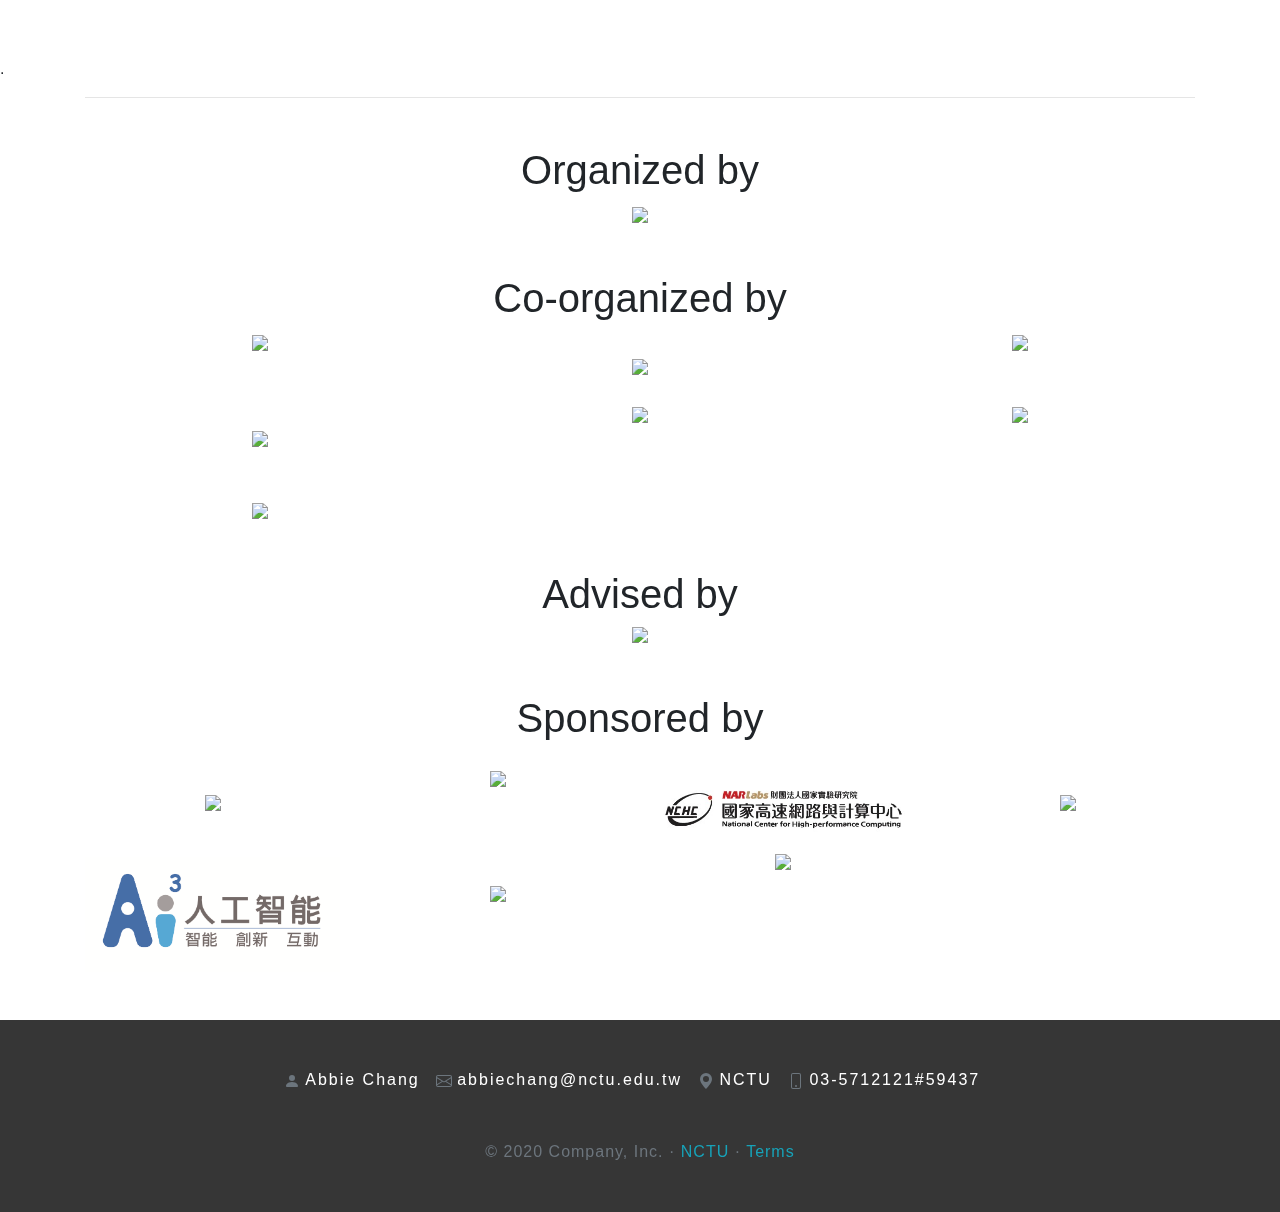
==== commit f262cbee: "Update index.html" ====
--- a/index.html
+++ b/index.html
@@ -83,9 +83,9 @@
                 <li class="nav-item" navTo="News">
                     <a class="nav-link text-white" href="#News">News</a>
                 </li>
-                <!--li class="nav-item" navTo="Schedule">
-                        <a class="nav-link text-white" href="#Schedule">Schedule</a>
-                    </li-->
+                <li class="nav-item" navTo="Schedule">
+                    <a class="nav-link text-white" href="#Schedule">Schedule</a>
+                </li>
                 <li class="nav-item" navTo="CFP">
                     <a class="nav-link text-white" href="#CFP">CFP</a>
                 </li>
@@ -93,7 +93,7 @@
                     <a class="nav-link text-white" href="#SR">Submission/Registration</a>
                 </li>
                 <li class="nav-item" navTo="Sponsor">
-                    <a class="nav-link text-white" href="#Sponsor">Sponosr</a>
+                    <a class="nav-link text-white" href="#Sponsor">Sponsor</a>
                 </li>
                 <li class="nav-item" navTo="Committees">
                     <a class="nav-link text-white" href="#Committees">Committess</a>
@@ -246,184 +246,10 @@
         </div>
     </section>
 
-    < <section id="Schedule" class="section">
-            <div class="container">
-			<div class="row">
-				<h1 class="col-12 text-center my-5">Tentative Program-at-a-Glance</h1>
-				<table class="table table-bordered col-12 mb-5">
-					<tr>
-						<th colspan="7" class="table-primary text-center"><h2>Thursday, December 3</h2></th>
-					</tr>
-					<tr>
-						<th class="table-secondary text-center">Time</th>
-						<th colspan="6" class="table-secondary text-center">Event</th>
-					</tr>
-					<tr>
-						<td>8:00-9:00</td>
-						<td colspan="6" class="text-center">Registration</td>
-					</tr>
-					<tr>
-						<td class="table-secondary">9:10-10:10</td>
-						<th colspan="6" class="table-warning text-center">TAAI / ICPAI Welcome & Opening Remarks <span class="text-danger">[live]</span> </th>
-					</tr>
-					<tr>
-						<td class="table-secondary">9:10-10:10</td>
-						<th colspan="6" class="table-warning text-center">Keynote Speech: Prof. Gil Alterovitz Massachusetts Institute of Technology (MIT) (Convention Hall) <span class="text-danger">[live]</span> </th>
-					</tr>
-					<tr>
-						<td>10:10-10:30</td>
-						<td colspan="6" class="text-center">Coffee Break</td>
-					</tr>
-					<tr>
-						<td class="table-secondary">10:30-12:00</td>
-						<td style="width:15%">Nectar Program I(Convention Hall)</td>
-						<td style="width:15%">International Track TAAI-A1 Natural Language Processing I (R101) <span class="text-danger">[live]</span></td>
-						<td style="width:15%">Domestic Track TAAI-B1 Computer Vision (R201)</td>
-						<td style="width:15%">ICPAI Session 1 Smart energy (R202) <span class="text-danger">[live]</span></td>
-						<td style="width:15%">ICPAI Session 2 Smart agriculture (R203) <span class="text-danger">[live]</span></td>
-						<td style="width:15%">ICPAI Session 3 AI for communications and networks (R204) <span class="text-danger">[live]</span></td>
-					</tr>
-					<tr>
-						<td>12:00-13:30</td>
-						<td colspan="6" class="text-center">Lunch / Poster / 智慧學門成果展 (Convention Hall 3F) </td>
-					</tr>
-					<tr>
-						<td class="table-secondary">13:30-14:30</td>
-						<th colspan="6" class="table-warning text-center">Keynote Speech: Prof. I-Chen Wu (Convention Hall) <span class="text-danger">[live]</span> </th>
-					</tr>
-					<tr>
-						<td class="table-secondary">14:40-16:00</td>
-						<td style="width:15%">Nectar Program II (Convention Hall) </td>
-						<td style="width:15%">International Track TAAI-A2 Games & Reinforcement Learning (R101) <span class="text-danger">[live]</span></td>
-						<td style="width:15%">Domestic Track TAAI-B2 Information Extraction & Retrieval (R201)</td>
-						<td style="width:15%">ICPAI Session 4 Smart manufacturing & Smart energy (R202) <span class="text-danger">[live]</span></td>
-						<td style="width:15%">ICPAI Session 5 Intelligent HCI/AI and humanities, philosophy, law, and social impact (R203) <span class="text-danger">[live]</span></td>
-						<td style="width:15%">ICPAI Session 6 AI for cybersecurity, deep fake, and comm. networks (R204) <span class="text-danger">[live]</span></td>
-					</tr>
-					<tr>
-						<td>16:00-16:20</td>
-						<td colspan="6" class="text-center">Coffee Break</td>
-					</tr>
-					<tr>
-						<td class="table-secondary">16:20-17:40</td>
-						<td style="width:15%"></td>
-						<td style="width:15%">International Track TAAI-A3 Vision & Sound (R101) <span class="text-danger">[live]</span></td>
-						<td style="width:15%">Domestic Track TAAI-B3 Data Mining & Knowledge Discovery (R201)</td>
-						<td style="width:15%">ICPAI Session 7 AI for health care, robotics, and autonomous driving (R202) <span class="text-danger">[live]</span></td>
-						<td style="width:15%">ICPAI Session 8 Smart city and ITS (R203) <span class="text-danger">[live]</span></td>
-						<td style="width:15%">ICPAI Session 9 AI for edge computing (R204) <span class="text-danger">[live]</span></td>
-					</tr>
-					<tr>
-						<td>18:00-19:30</td>
-						<td colspan="6" class="text-center">Reception & Poster Session & 智慧學門成果展 (Convention Hall 3F) </td>
-					</tr>
-				</table>
-				<table class="table table-bordered col-12 mb-5">
-					<tr>
-						<th colspan="9" class="table-primary text-center"><h2>Friday, December 4</h2></th>
-					</tr>
-					<tr>
-						<th class="table-secondary text-center">Time</th>
-						<th colspan="8" class="table-secondary text-center">Event</th>
-					</tr>
-					<tr>
-						<td>8:00-9:00</td>
-						<td colspan="7" class="text-center">Registration (2F)</td>
-						<th class="text-center">Registration (3F)</th>
-					</tr>
-					<tr>
-						<td class="table-secondary">9:00-10:00</td>
-						<th colspan="7" class="table-warning text-center">Keynote Speech: Prof. Shang-Hong Lai(Convention Hall)<span class="text-danger">[live]</span> </th>
-						<td style="width:12.5%" rowspan="7">Girls for AI Advance (GAIA) (R304)</td>
-					</tr>
-					<tr>
-						<td>10:00-10:20</td>
-						<td colspan="7" class="text-center">Coffee Break</td>
-					</tr>
-					<tr>
-						<td style="width:12.5%" class="table-secondary">10:20-11:50</td>
-						<td style="width:12.5%">NectarProgram III(R103)</td>
-						<td style="width:12.5%">International Track TAAI-A4 Natural Language Processing II(R101) <span class="text-danger">[live]</span></td>
-						<td style="width:12.5%">Domestic Track TAAI-B4 Best Paper Award Session (R201)</td>
-						<td style="width:12.5%" class="table-success">Industry Lighting Talks (Convention Hall)</td>
-						<td style="width:12.5%">ICPAI Session 10 AI for precision sports (1) (R203) <span class="text-danger">[live]</span></td>
-						<td style="width:12.5%" colspan="2">ICPAI Session 11 Fintech and business intelligence (1) (R204) <span class="text-danger">[live]</span></td>
-					</tr>
-					<tr>
-						<td>11:50-13:30</td>
-						<td colspan="7" class="text-center">Lunch / 會員大會 (卓越堂)</td>
-					</tr>
-					<tr>
-						<td class="table-secondary">13:30-14:50</td>
-						<td>NectarProgram IV(卓越堂)</td>
-						<td>International Track TAAI-A5 Best Paper Award Session (R101) <span class="text-danger">[live]</span></td>
-						<td>Domestic Track TAAI-B5 Machine Learning & Genetic Algorithms (R201)</td>
-						<td>International Track TAAI-C1 Lighting Talks for Posters I (R103) <span class="text-danger">[live]</span></td>
-						<td>ICPAI Session 12 AI for precision sports (2) (R203) <span class="text-danger">[live]</span></td>
-						<td style="width:10%">ICPAI Session 13 Fintech and business intelligence (2) (R204) <span class="text-danger">[live]</span></td>
-						<td class="table-success">產學媒合軟協 (R305) *closing meeting</td>
-					</tr>
-					<tr>
-						<td>14:50-15:10</td>
-						<td colspan="7" class="text-center">Coffee Break</td>
-					</tr>
-					<tr>
-						<td class="table-secondary">15:10-16:30</td>
-						<td>Nectar Program V (卓越堂)</td>
-						<td>International Track TAAI-A6 Web Intelligence & Data Mining (R101) <span class="text-danger">[live]</span></td>
-						<td>Domestic Track TAAI-B6 FinTech & Games (R201)</td>
-						<td>TAAI Ph.D & Master Thesis Award Presentation (R103)</td>
-						<td>ICPAI Session 14 Robotics and autonomous driving (R203) <span class="text-danger">[live]</span></td>
-						<td style="width:10%">ICPAI Session 15 AI for edge computing/Fintech and BI (R204) <span class="text-danger">[live]</span></td>
-						<td class="table-success">產學媒合軟協 (R305) *closing meeting</td>
-					</tr>
-					<tr>
-						<td class="table-secondary">16:40-18:00</td>
-						<th colspan="8" class="table-warning text-center">【 Industry Pannel <br>(Convention Hall) <span class="text-danger">[live] (In Chinese)]</span><br>Title：Lessons on the Lifecycle of AI Technology from Development to Deployment<br>Panel 主持人：行政院政務委員，郭耀煌委員 Appier，林守德 首席機器學習科學家、Mediatek，資深處長 陸忠立 博士 玉山金控，張智星科技長、英業達集團，陳維超數位長、微軟 AI 研發中心，張仁炯執行長 </th>
-					</tr>
-					<tr>
-						<td>18:45-21:00</td>
-						<td colspan="8" class="table-danger text-center">【Banquet】<br>la mar´ee 水源會館公館店 牡丹廳</td>
-					</tr>
-				</table>
-				<table class="table table-bordered col-12 mb-5">.
-					<tr>
-						<th colspan="7" class="table-primary text-center"><h2>Saturday, December 5</h2></th>
-					</tr>
-					<tr>
-						<th style="width:14%" class="table-secondary text-center">Time</th>
-						<th style="width:86%" colspan="6" class="table-secondary text-center">Event</th>
-					</tr>
-					<tr>
-						<td>08:00-09:00</td>
-						<td colspan="6" class="text-center">Registration (2F)</td>
-					</tr>
-					<tr>
-						<td class="table-secondary">09:00-10:00</td>
-						<td rowspan="4">09:00~17:00 Computer Game Tournaments (NTU CSIE)</td>
-						<th colspan="5" class="table-warning text-center">Keynote Speech Prof. Masashi Sugiyama (Convention Hall) <span class="text-danger">[live]</span></th>
-					</tr>
-					<tr>
-						<td>10:00-10:20</td>
-						<td rowspan="2">Nectar Program-VI (Convention Hall)</td>
-						<td colspan="4" class="text-center">Coffee Break</td>
-					</tr>
-					<tr>
-						<td class="table-secondary">10:20-12:00</td>
-						<td>International Track TAAI-C2 Lighting Talks for Posters II (R101) <span class="text-danger">[live]</span></td>
-						<td>Domestic Track TAAI-B7 Natural Language Processing (R201)</td>
-						<td>ICPAI Special Session I Frontiers in Human Robot Interaction LIVE DEMO (R202)</td>
-						<td>ICPAI Special Session II Precision Sports into Life LIVE DEMO (R203)</td>
-					</tr>
-					<tr>
-						<td>12:00-13:00</td>
-						<th colspan="5" class="table-warning text-center">TAAI / ICPAI Closing Ceremony (Convention Hall) <span class="text-danger">[live]</span></th>
-					</tr>
-				</table>
-			</div>
-		</div>
-        <a href="program.html">program page</a>
-        </section>
+    <section id="Schedule" class="section">
+    	<h1 class="section_title my-5">Conference Schedule for author</h1>
+        <p class="text-center content">You can click <a href="program.html">here</a> to get more information about Conference Schedule</p>
+    </section>
 
     <section id="CFP" class="section CFP_section my-5">
         <h1 class="section_title text-white my-5">Call for Papers</h1>
@@ -715,7 +541,7 @@
         </div>
     </section>
 
-    <section id="Sponsor">
+    <section id="Sponsor_opportunities">
         <div class="container my-5">
             <hr/>
             <div class="row">
@@ -1162,7 +988,7 @@
         </div>
     </section>
 
-    <section>        
+    <section id="sponsor">        
         .<div class="container">
         <hr/>
             <h1 class="text-center mt-5">Organized by</h1>
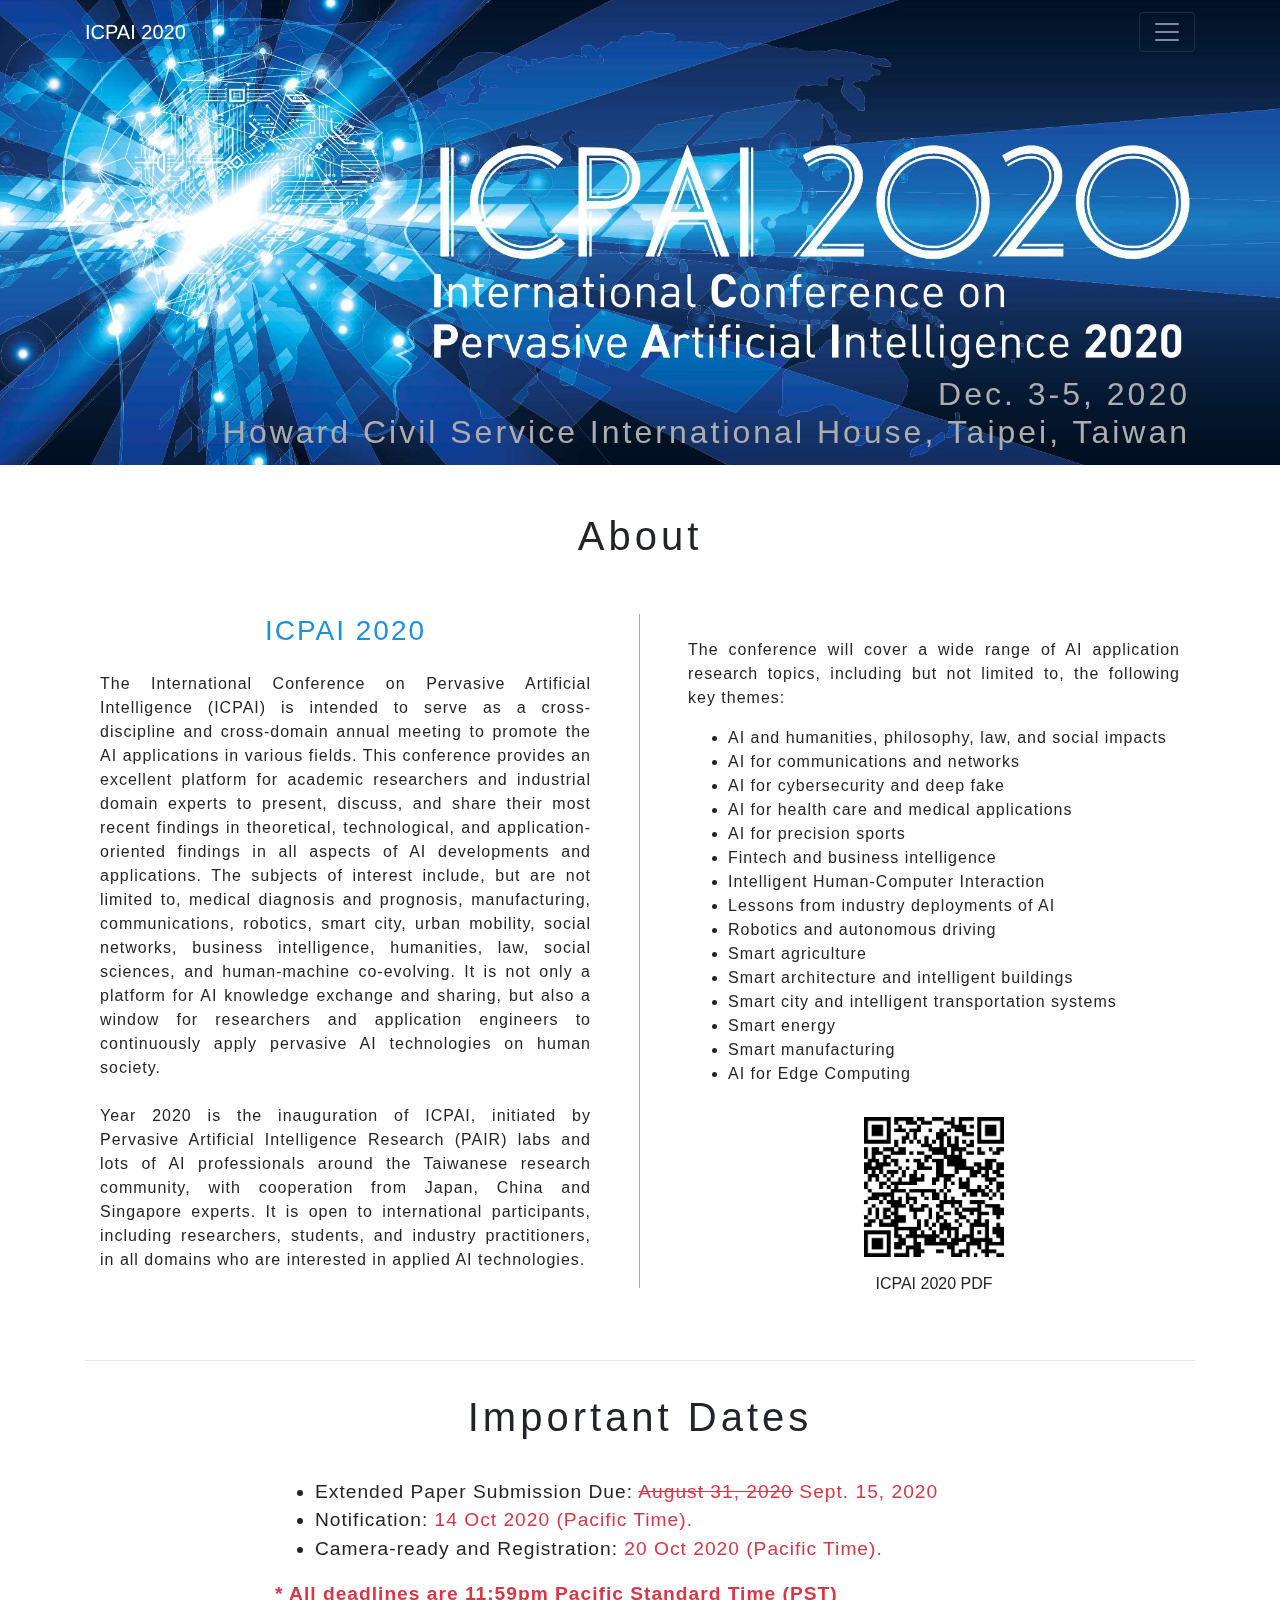
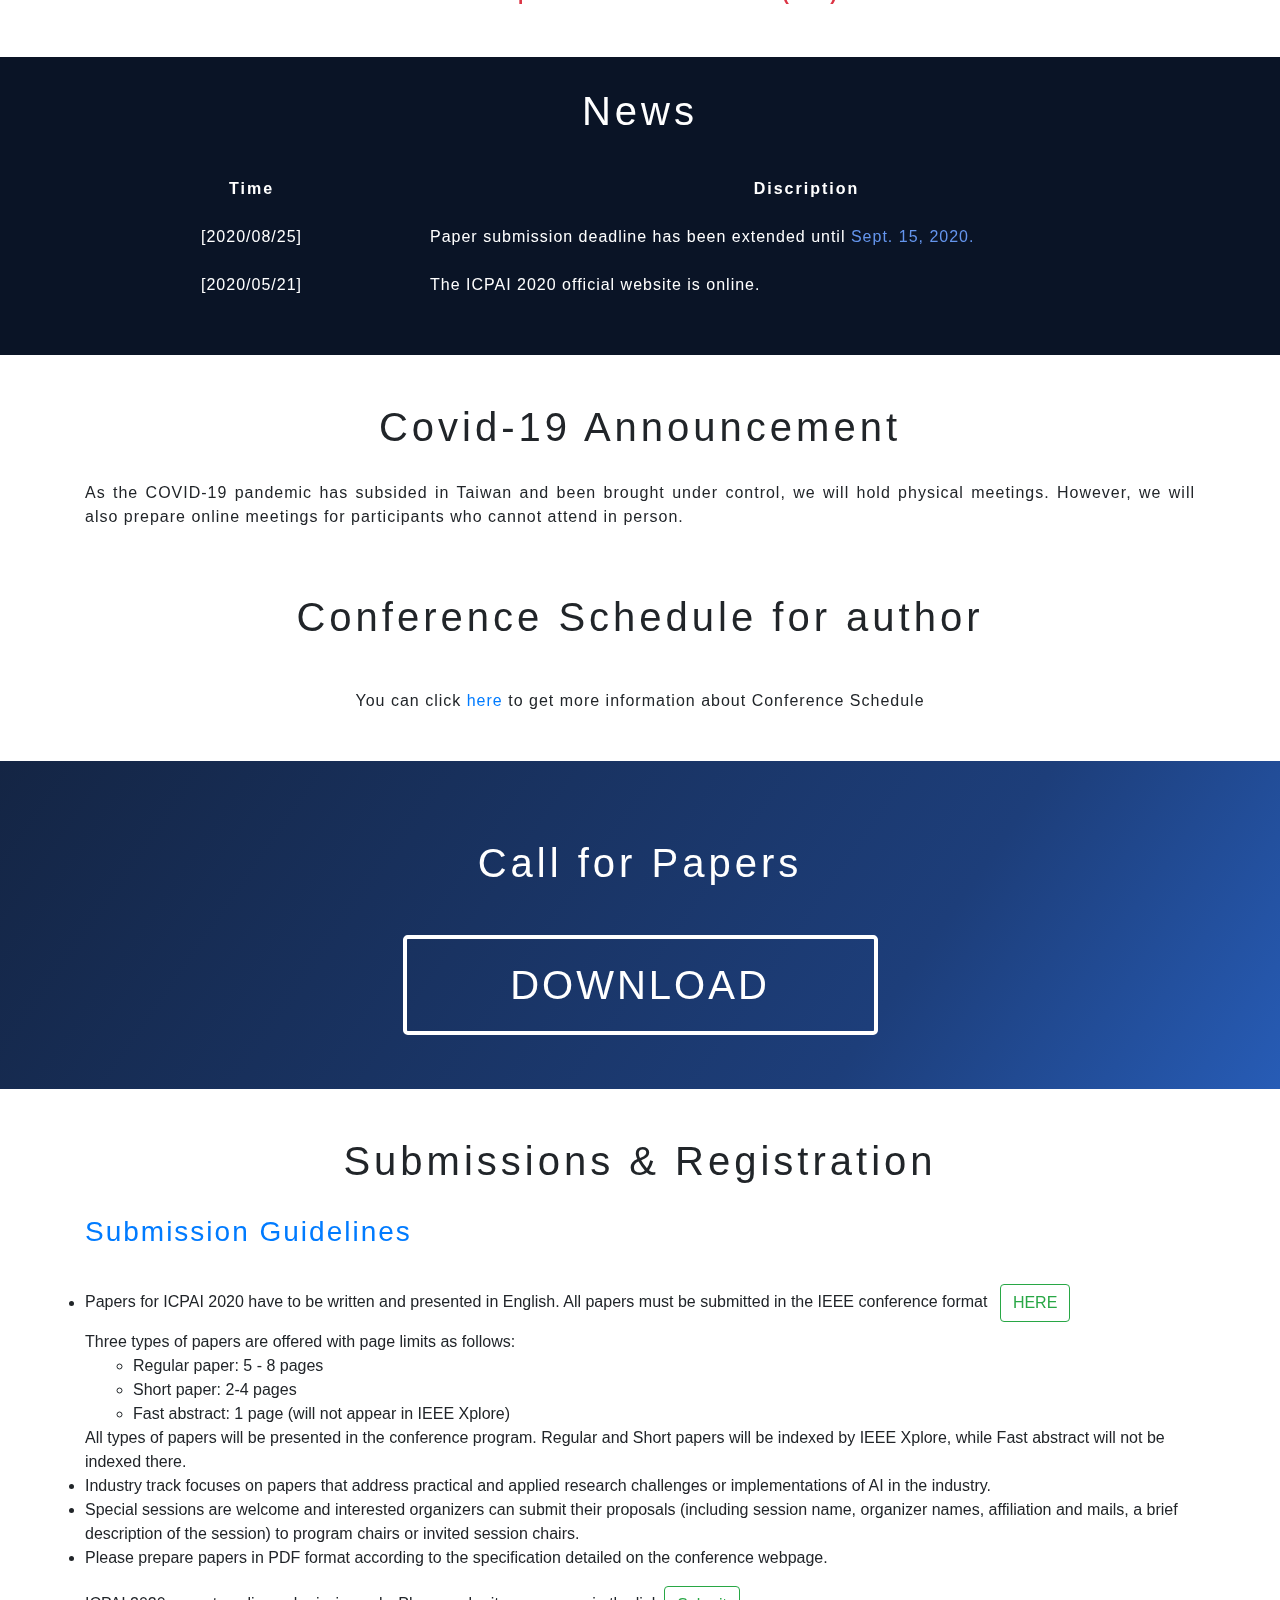
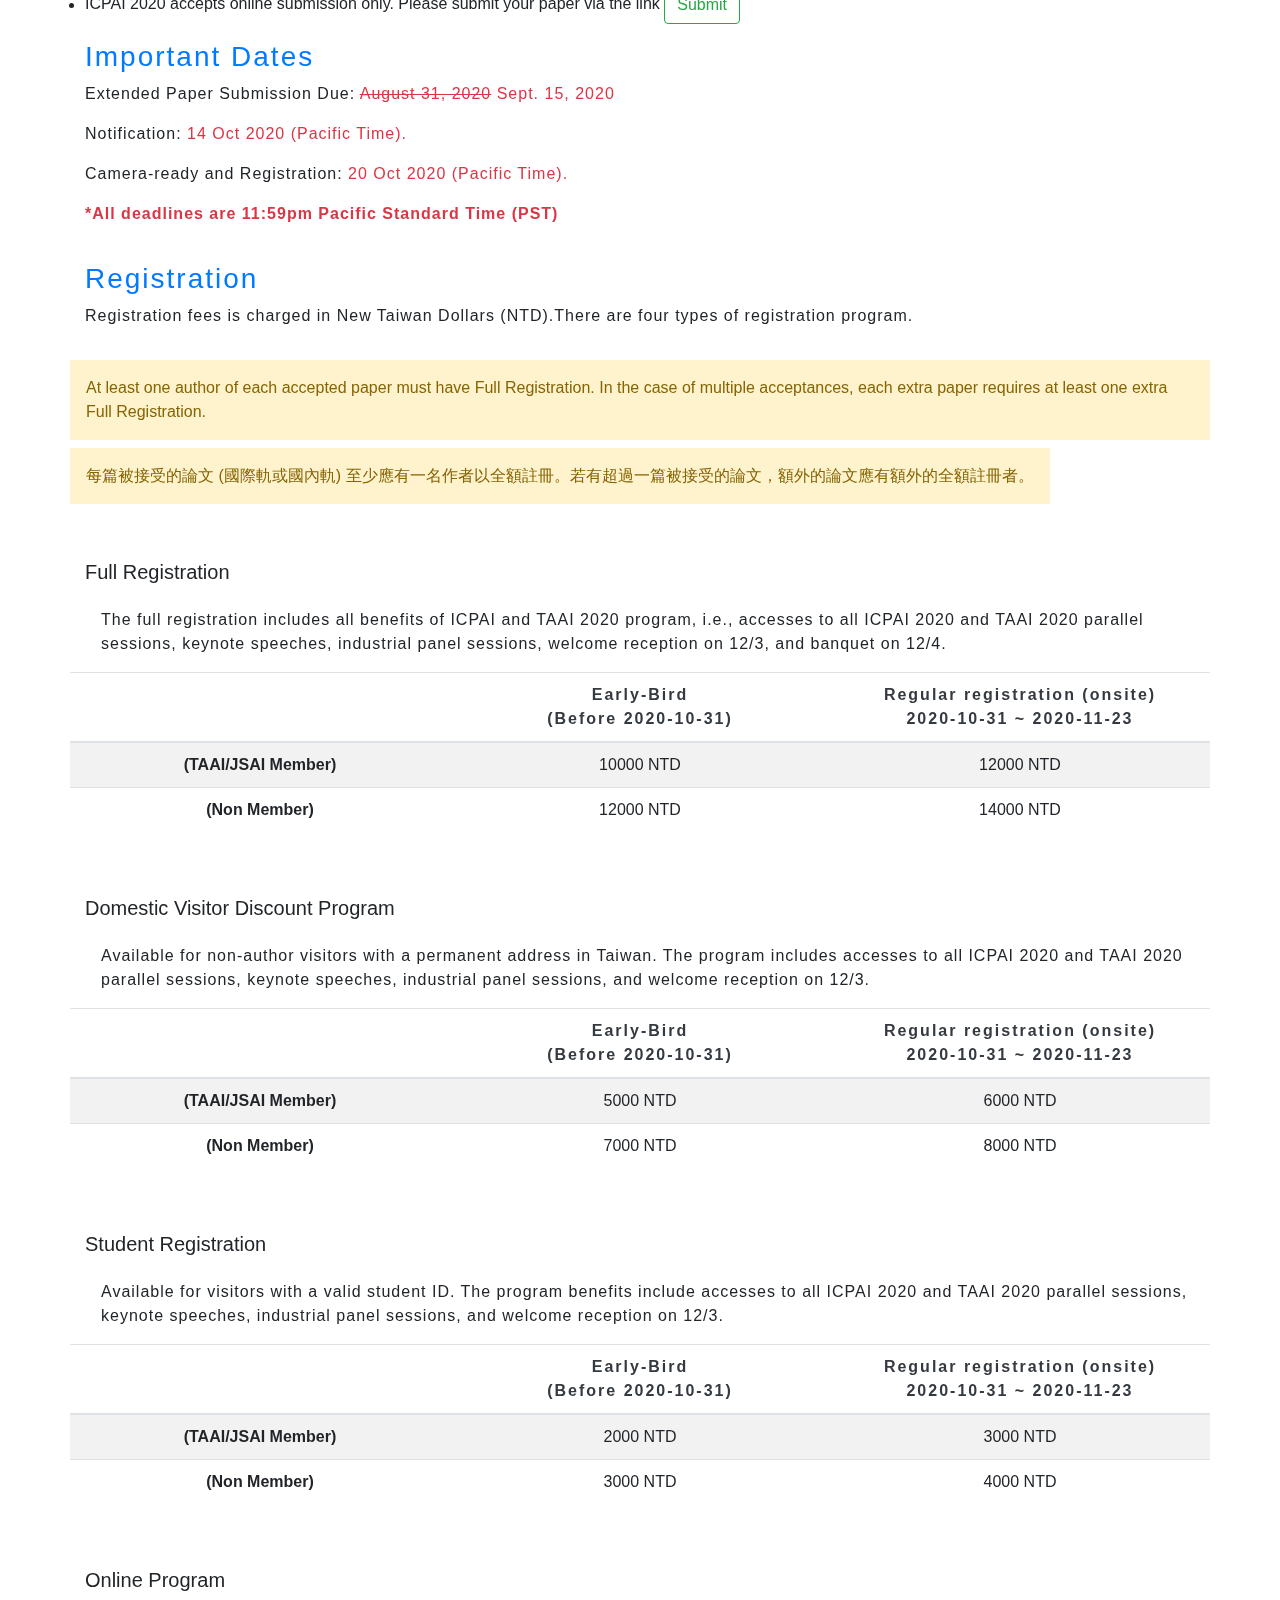
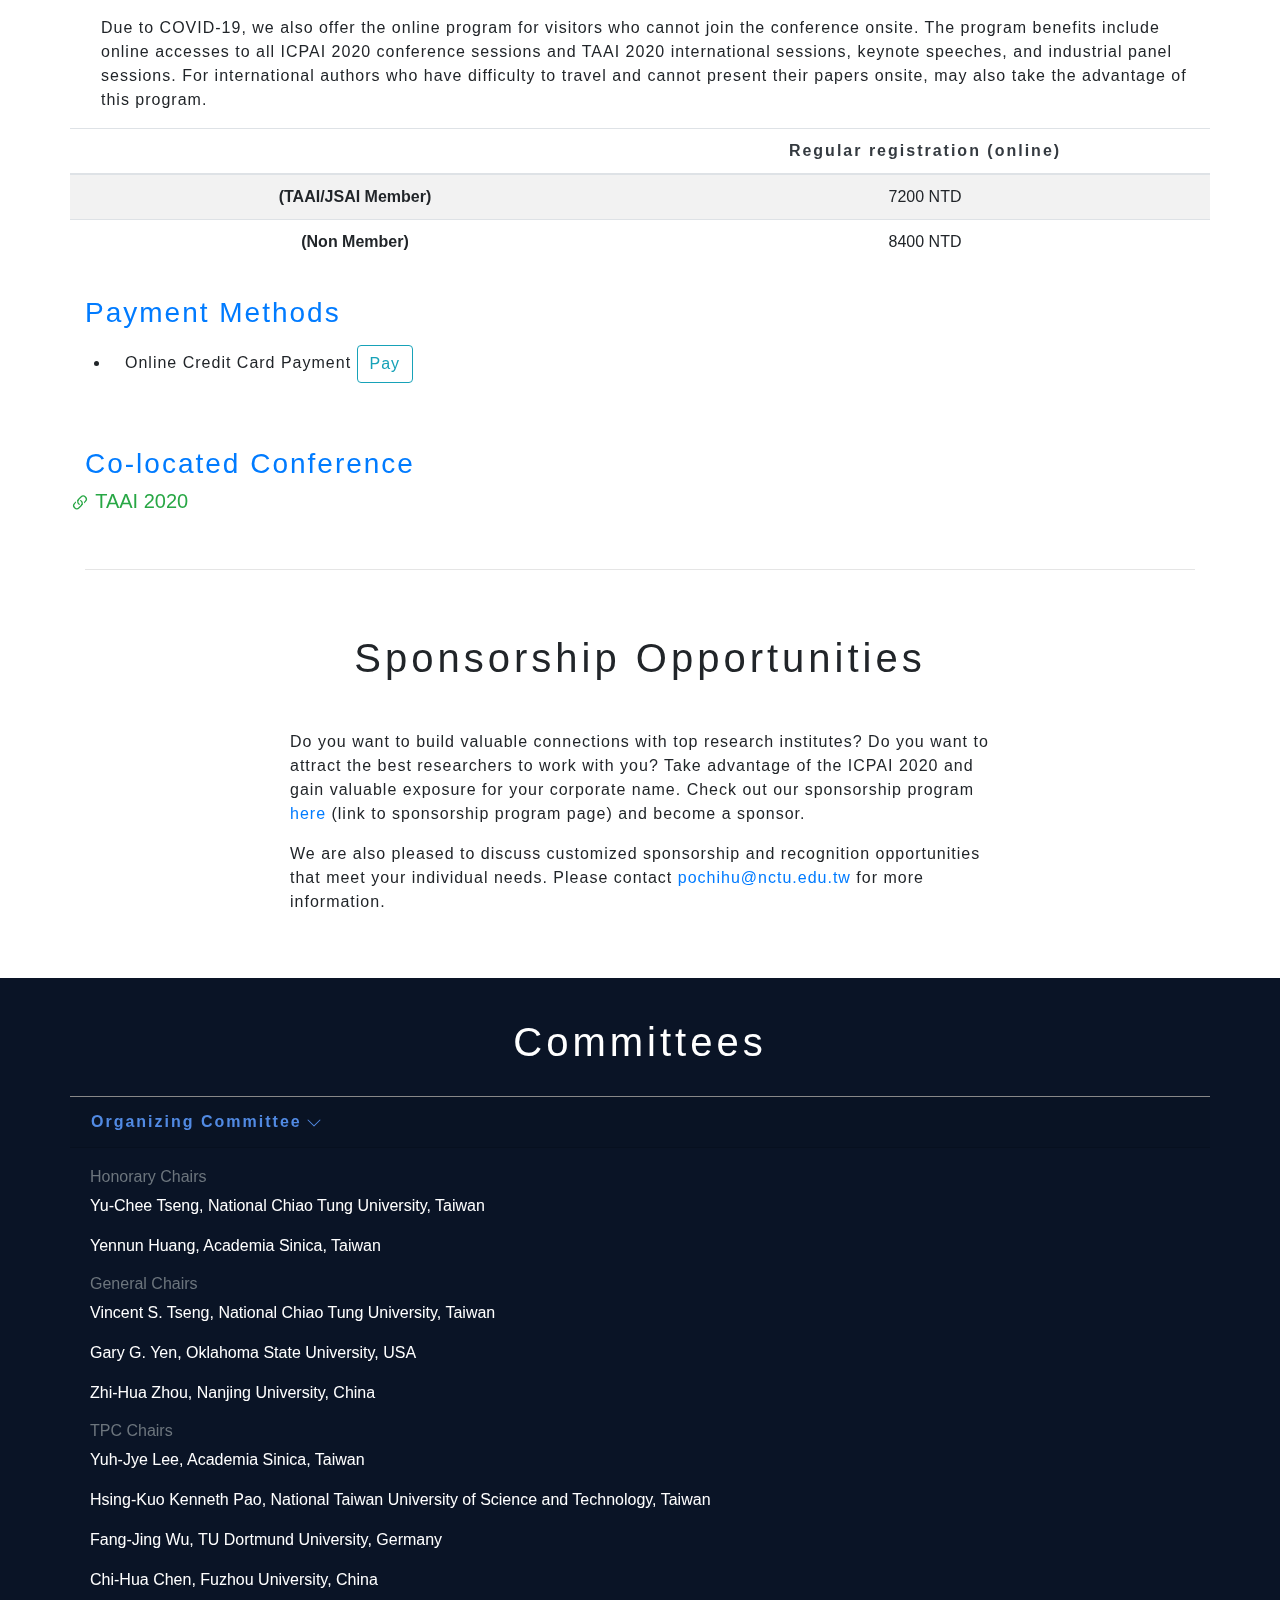
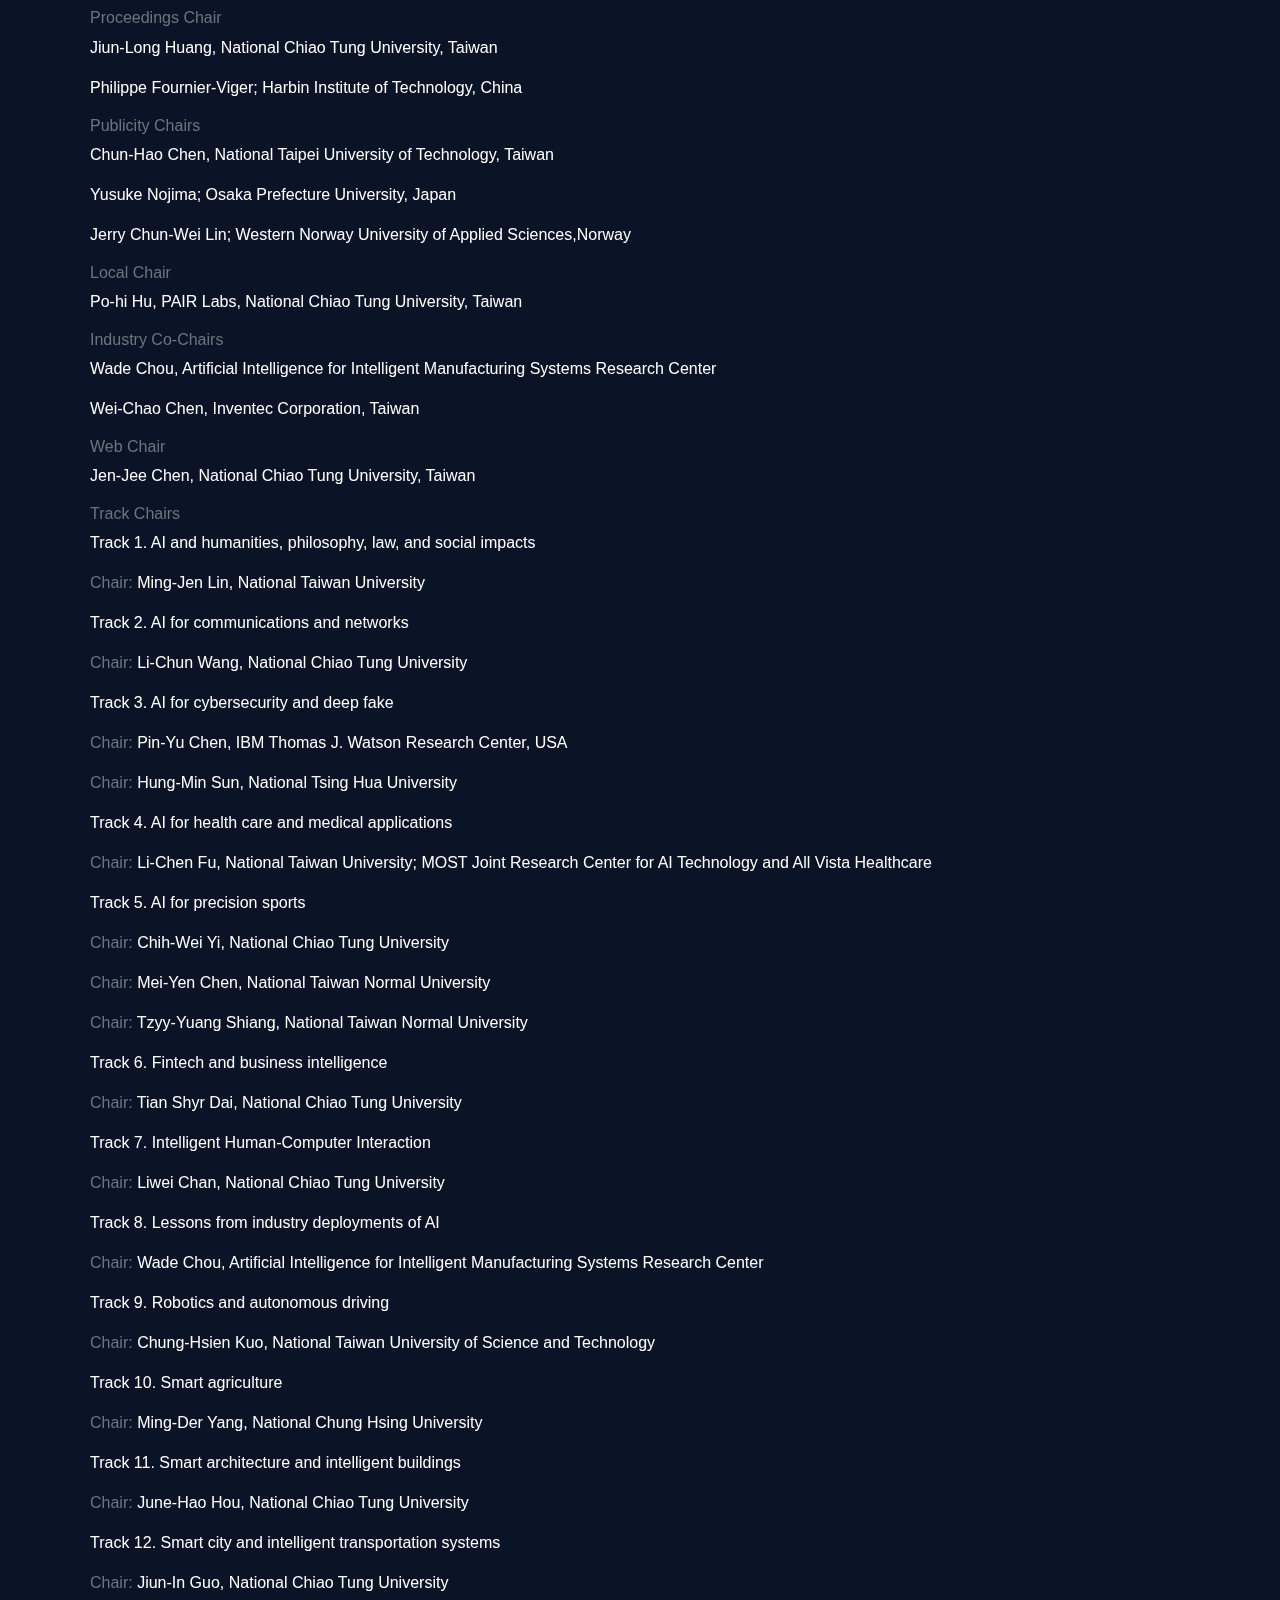
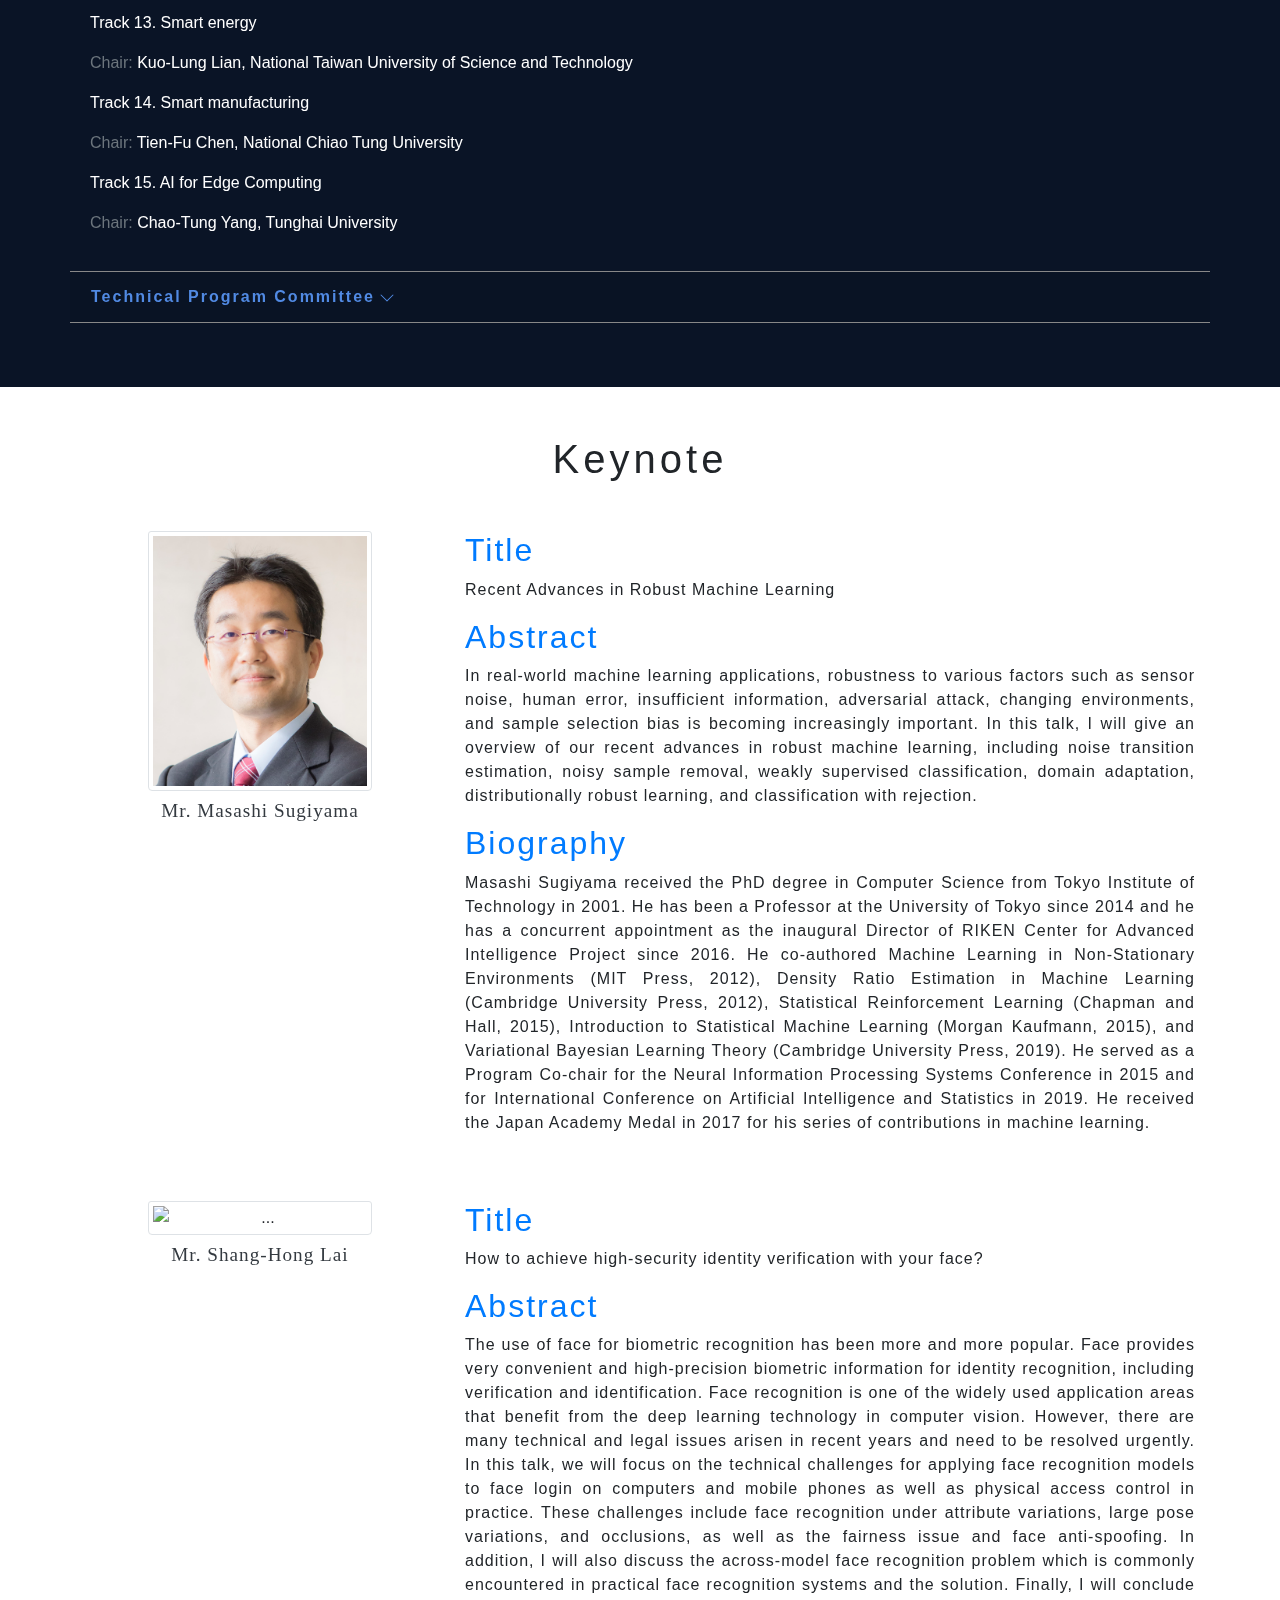
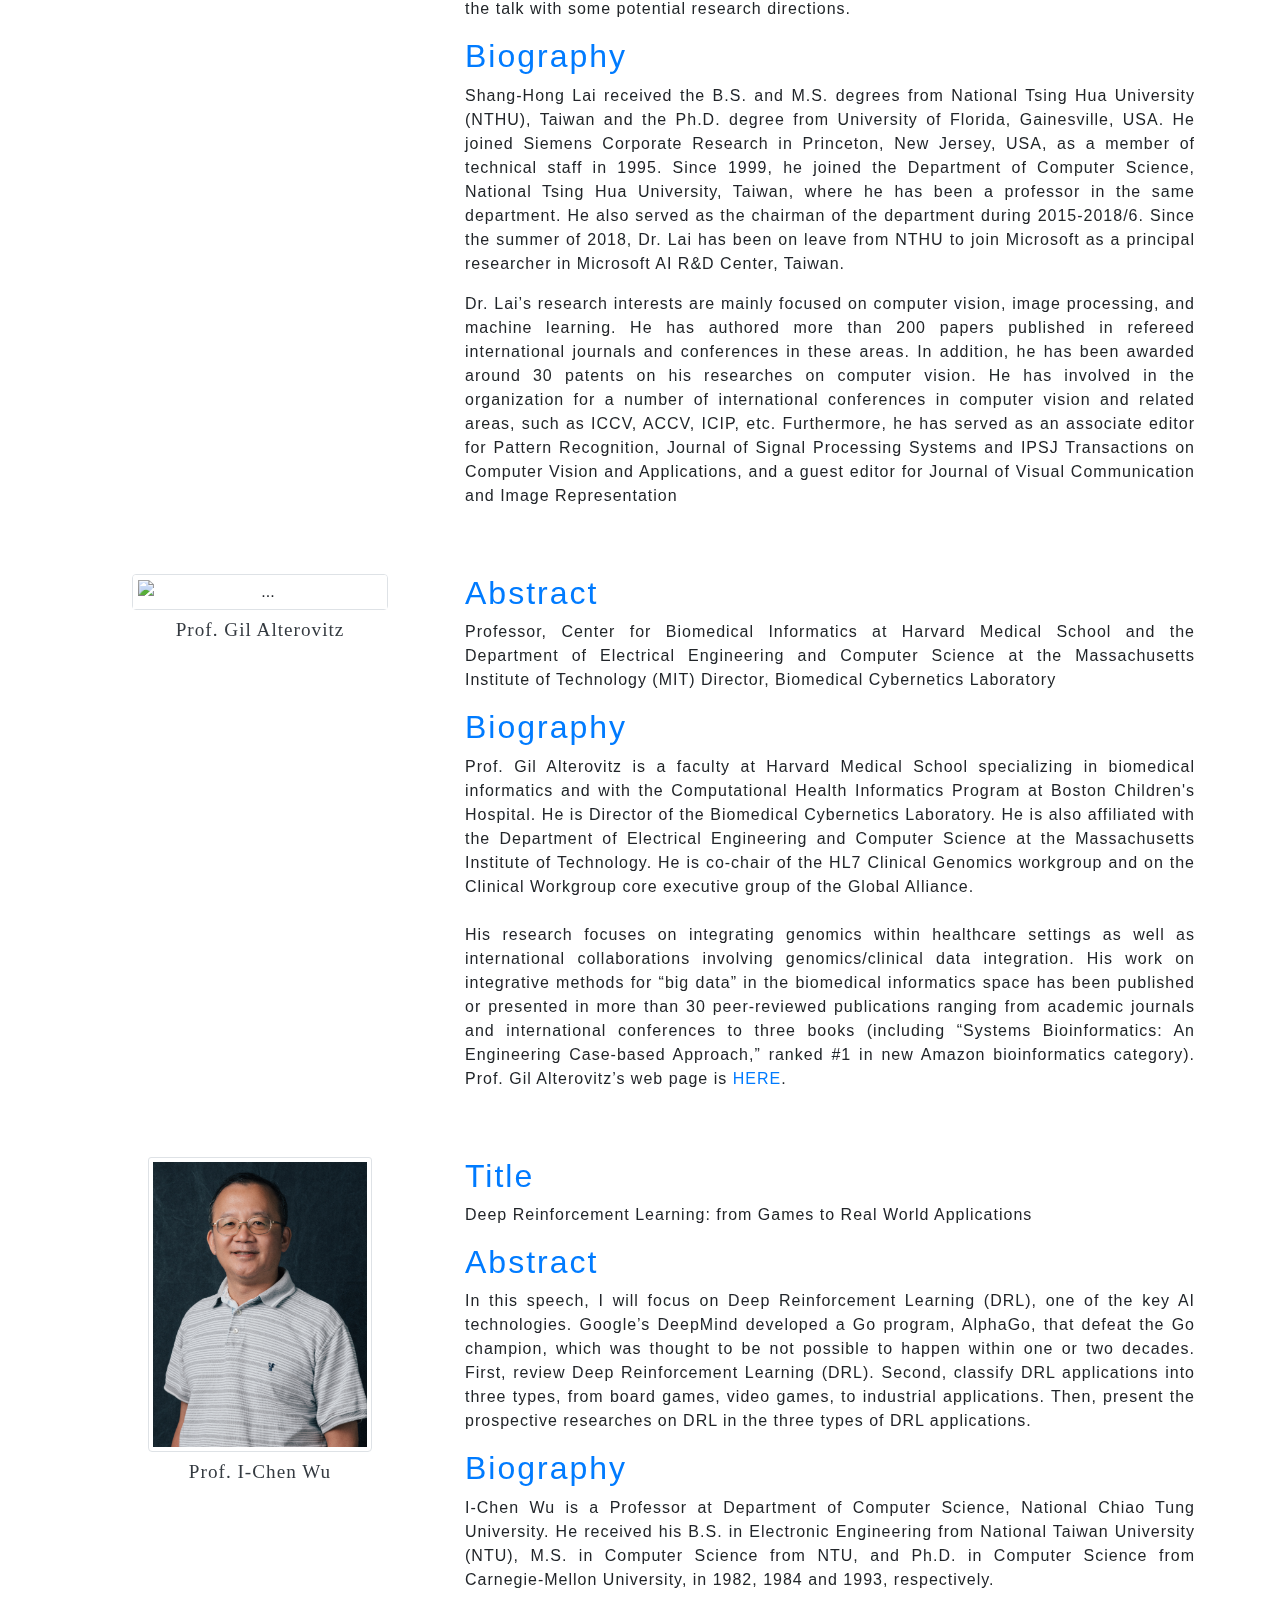
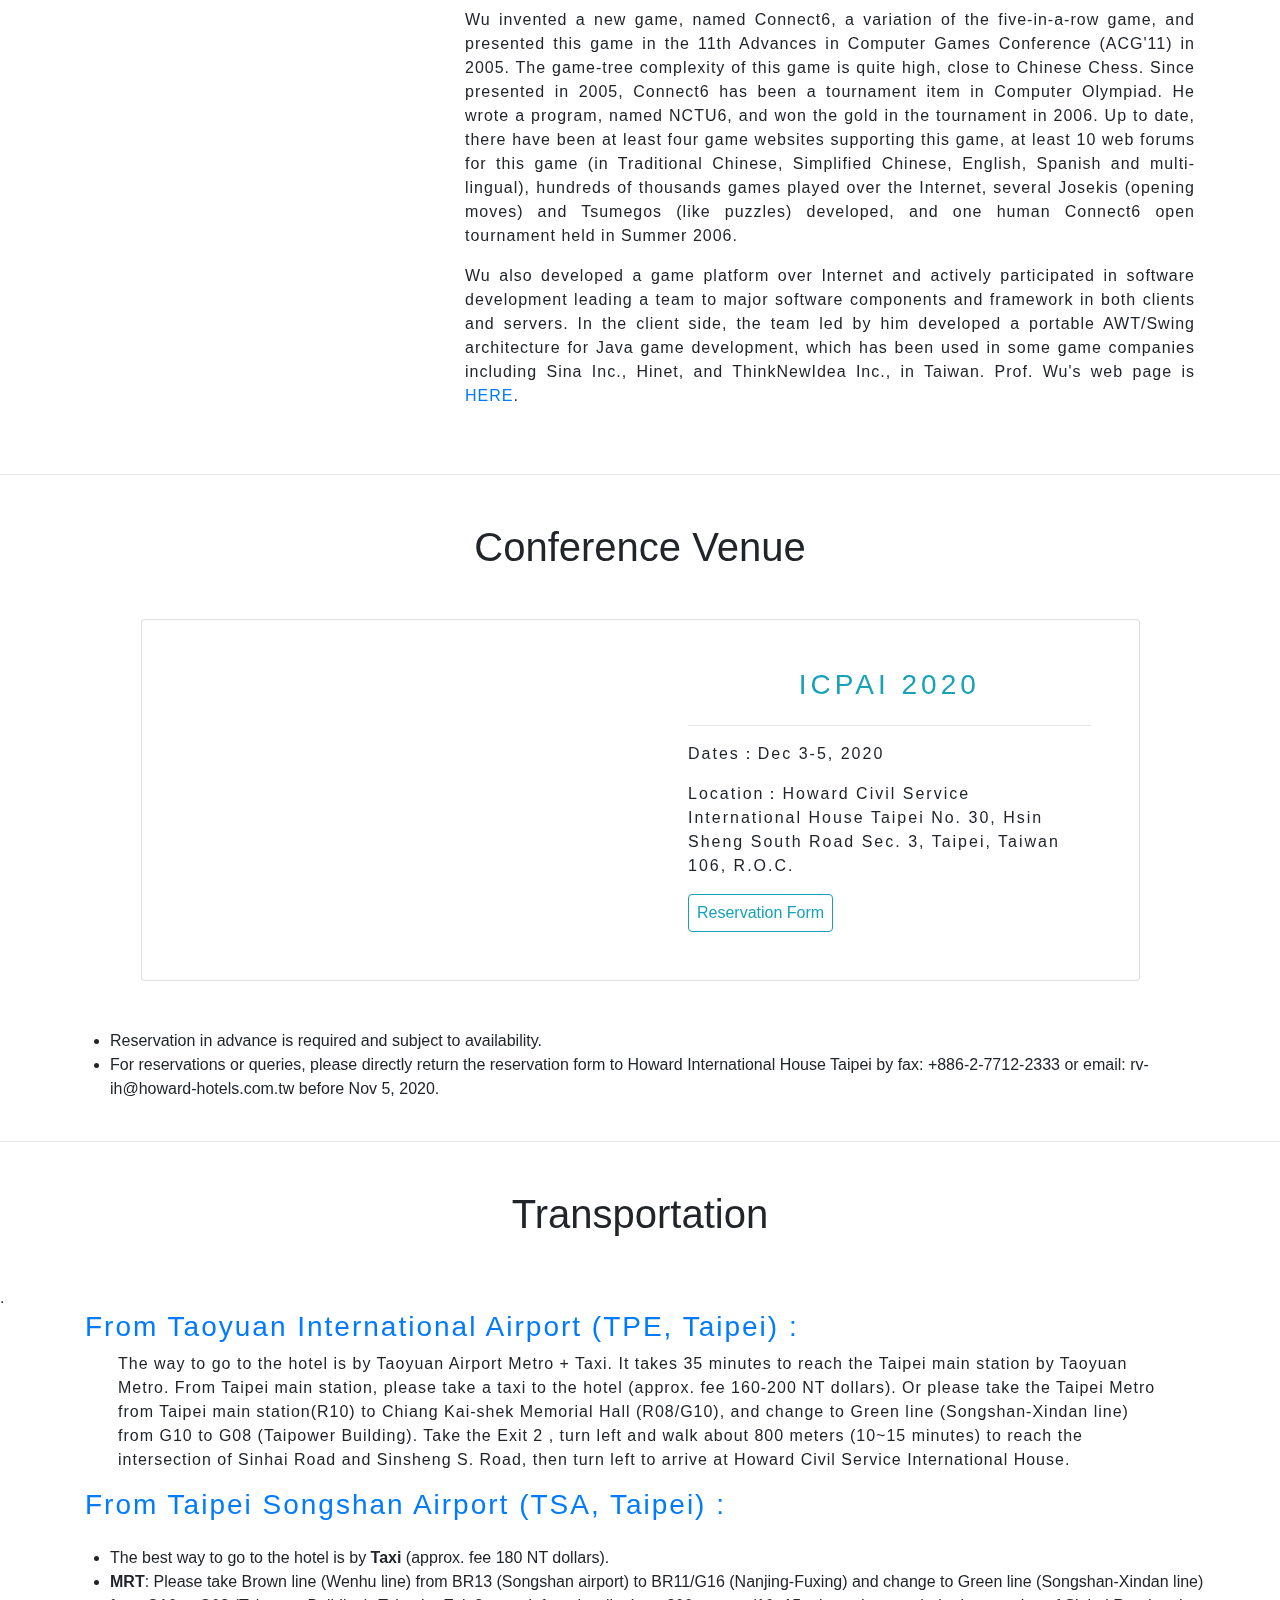
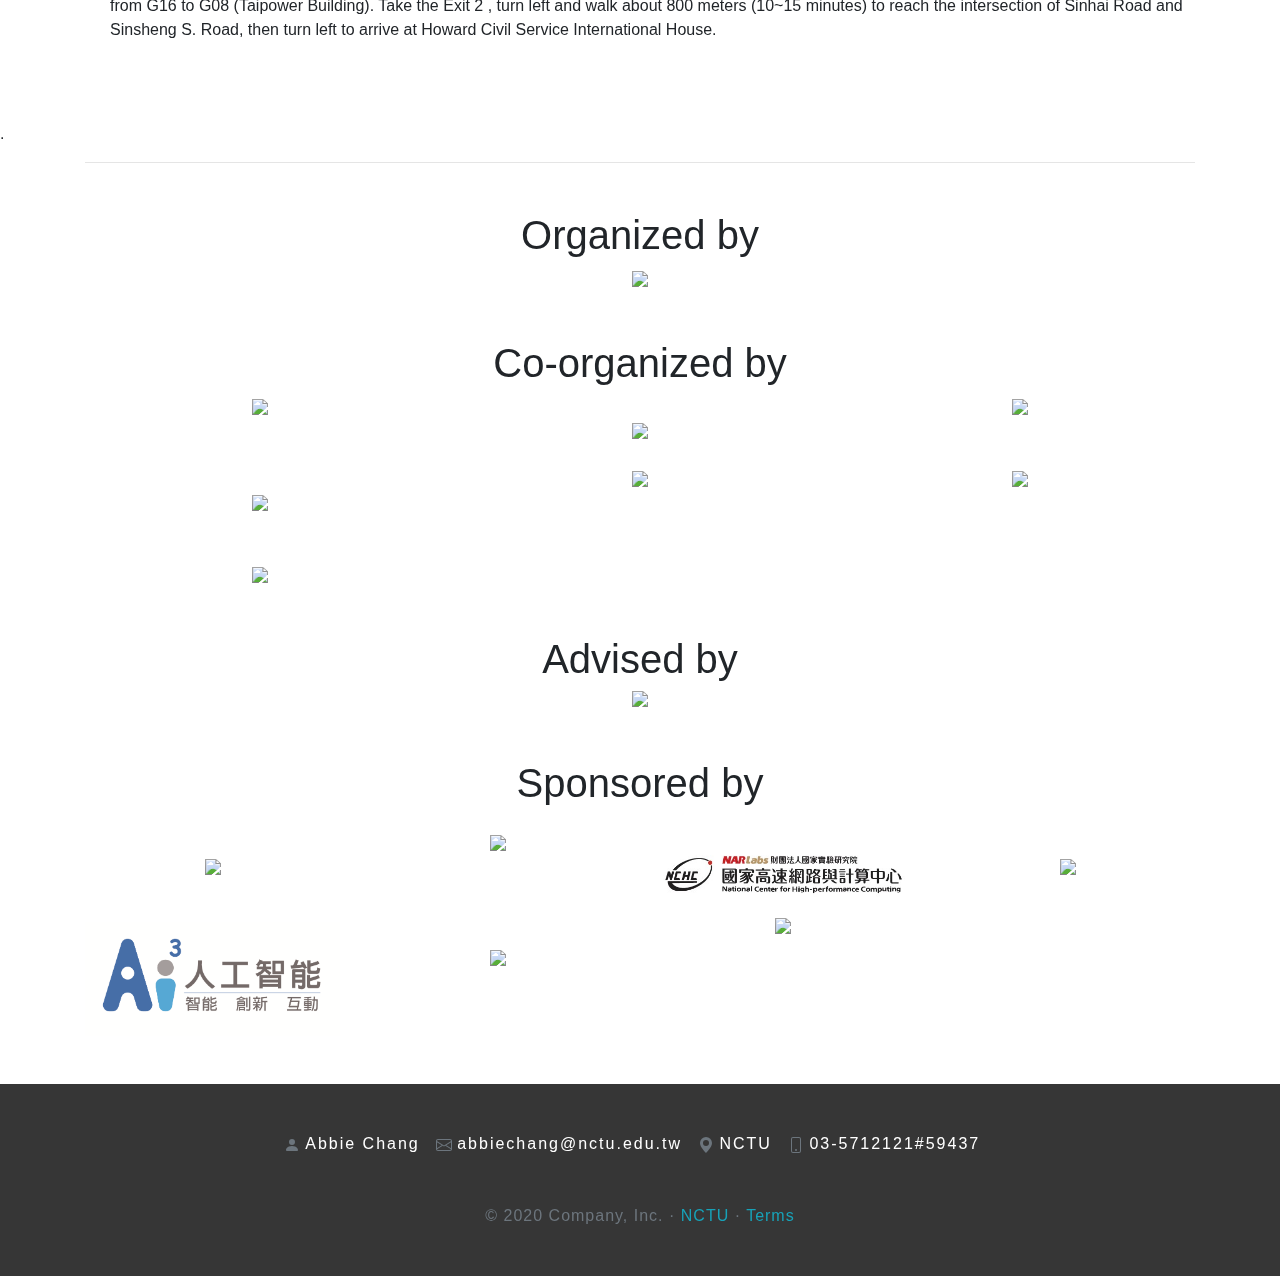
==== commit 5457c40d: "Add files via upload" ====
--- a/index.html
+++ b/index.html
@@ -92,8 +92,8 @@
                 <li class="nav-item" navTo="SR">
                     <a class="nav-link text-white" href="#SR">Submission/Registration</a>
                 </li>
-                <li class="nav-item" navTo="Sponsor">
-                    <a class="nav-link text-white" href="#Sponsor">Sponsor</a>
+                <li class="nav-item" navTo="Sponsor_opportunities">
+                    <a class="nav-link text-white" href="#Sponsor_opportunities">Sponsor_opportunities</a>
                 </li>
                 <li class="nav-item" navTo="Committees">
                     <a class="nav-link text-white" href="#Committees">Committess</a>
@@ -101,6 +101,9 @@
                 <li class="nav-item" navTo="Venue">
                     <a class="nav-link text-white" href="#Venue">Venue</a>
                 </li>
+                <li class="nav-item" navTo="Sponsor">
+                    <a class="nav-link text-white" href="#Sponsor">Sponsor</a>
+                </li>
             </ul>
         </div>
     </nav>
@@ -118,7 +121,7 @@
             <div class="row m-auto">
                 <div class="col-12 col-md-6 pr-md-5 about_section_left m-auto">
                     <h3 class="text-center secondary_title">ICPAI 2020</h3>
-                    <p class="text-justify text-body content">
+                    <p class="text-justify text-body content mt-4">
                         The International Conference on Pervasive Artificial Intelligence (ICPAI) is intended to serve
                         as a
                         cross-discipline and cross-domain annual meeting to promote the AI applications in various
@@ -144,7 +147,7 @@
                         Singapore experts. It is open to international participants, including researchers, students,
                         and industry
                         practitioners, in all domains who are interested in applied AI technologies.
-                    </p>
+                    </p>                    
                 </div>
                 <div class="col-12 col-md-6 pl-md-5  mt-5">
                     <p class="text-justify text-body content">
@@ -168,6 +171,7 @@
                         <li>AI for Edge Computing</li>
                     </ul>
                     </p>
+                    <p class='text-center mt-3'><img src="images/qrcode.jpg" class="img-fluid" width="170px"><br/>ICPAI 2020 PDF</p>
                 </div>
             </div>
         </div>
@@ -988,7 +992,7 @@
         </div>
     </section>
 
-    <section id="sponsor">        
+    <section id="Sponsor">        
         .<div class="container">
         <hr/>
             <h1 class="text-center mt-5">Organized by</h1>
